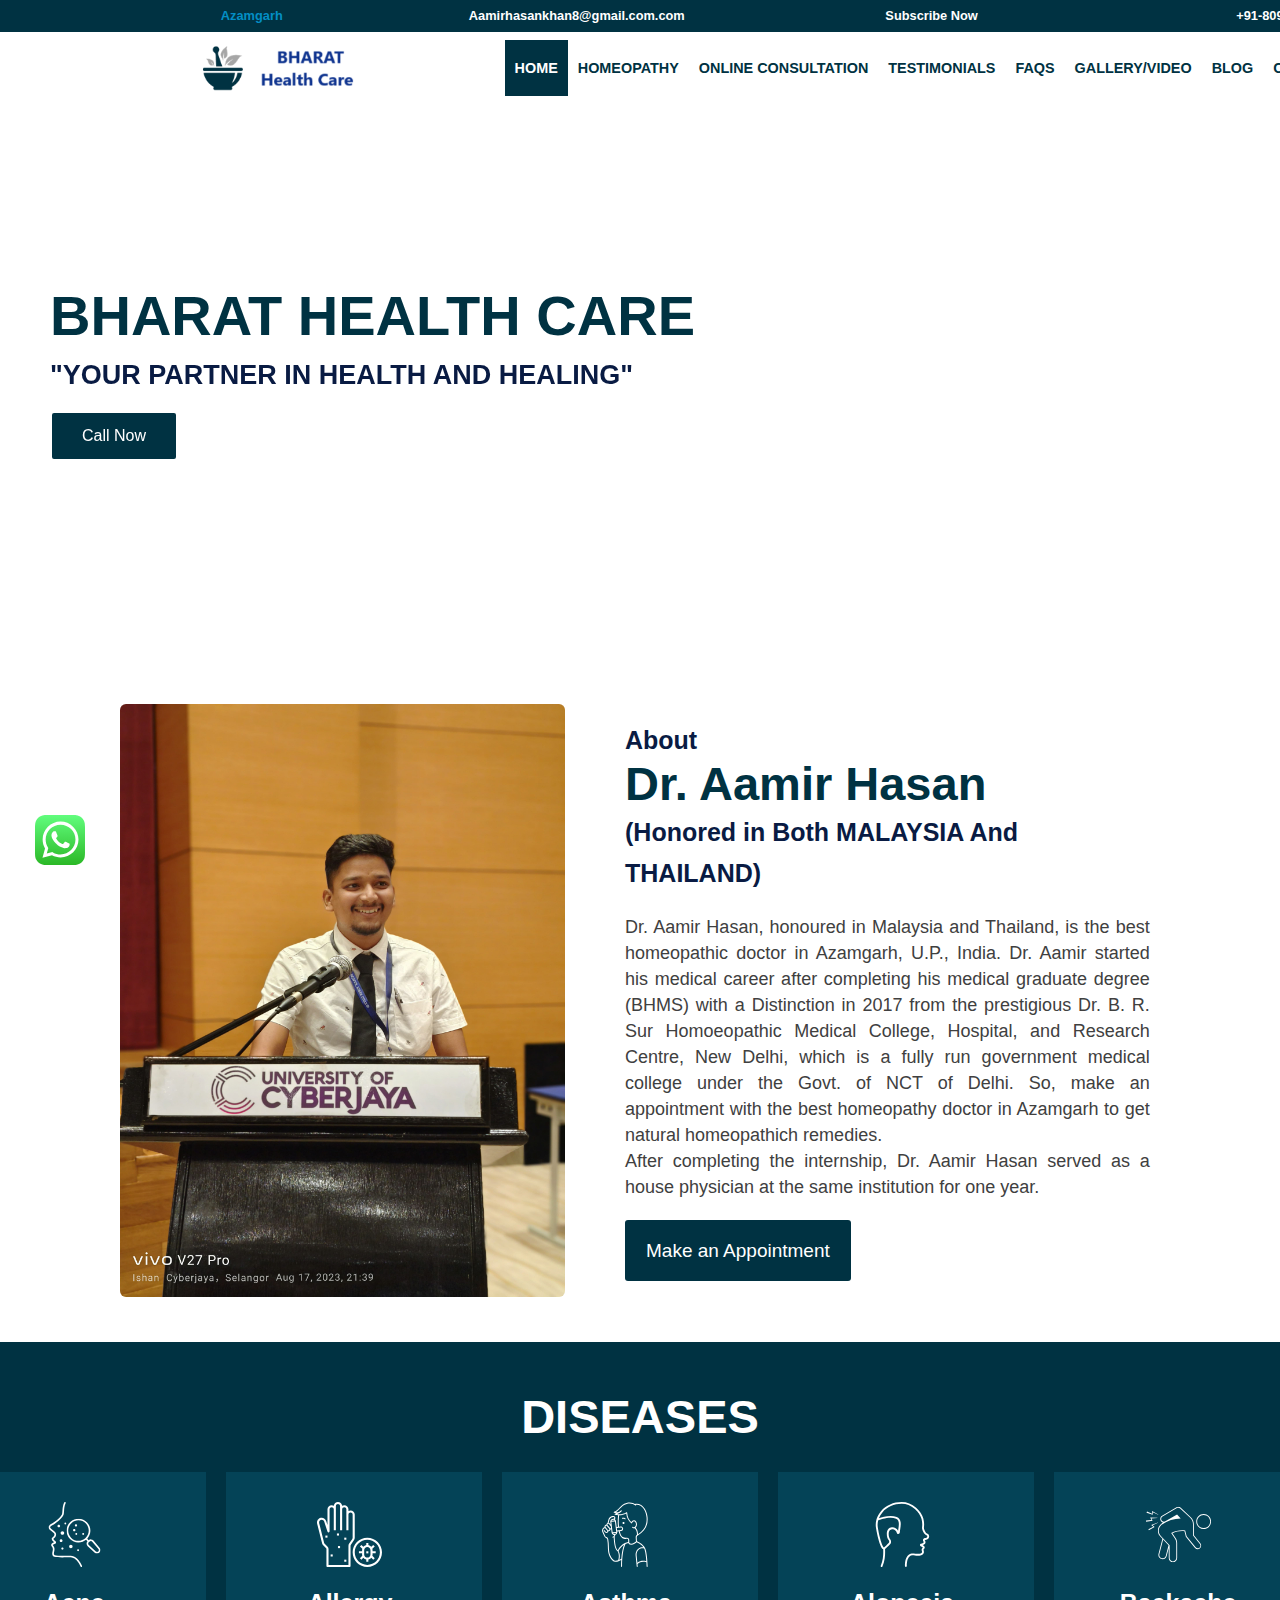
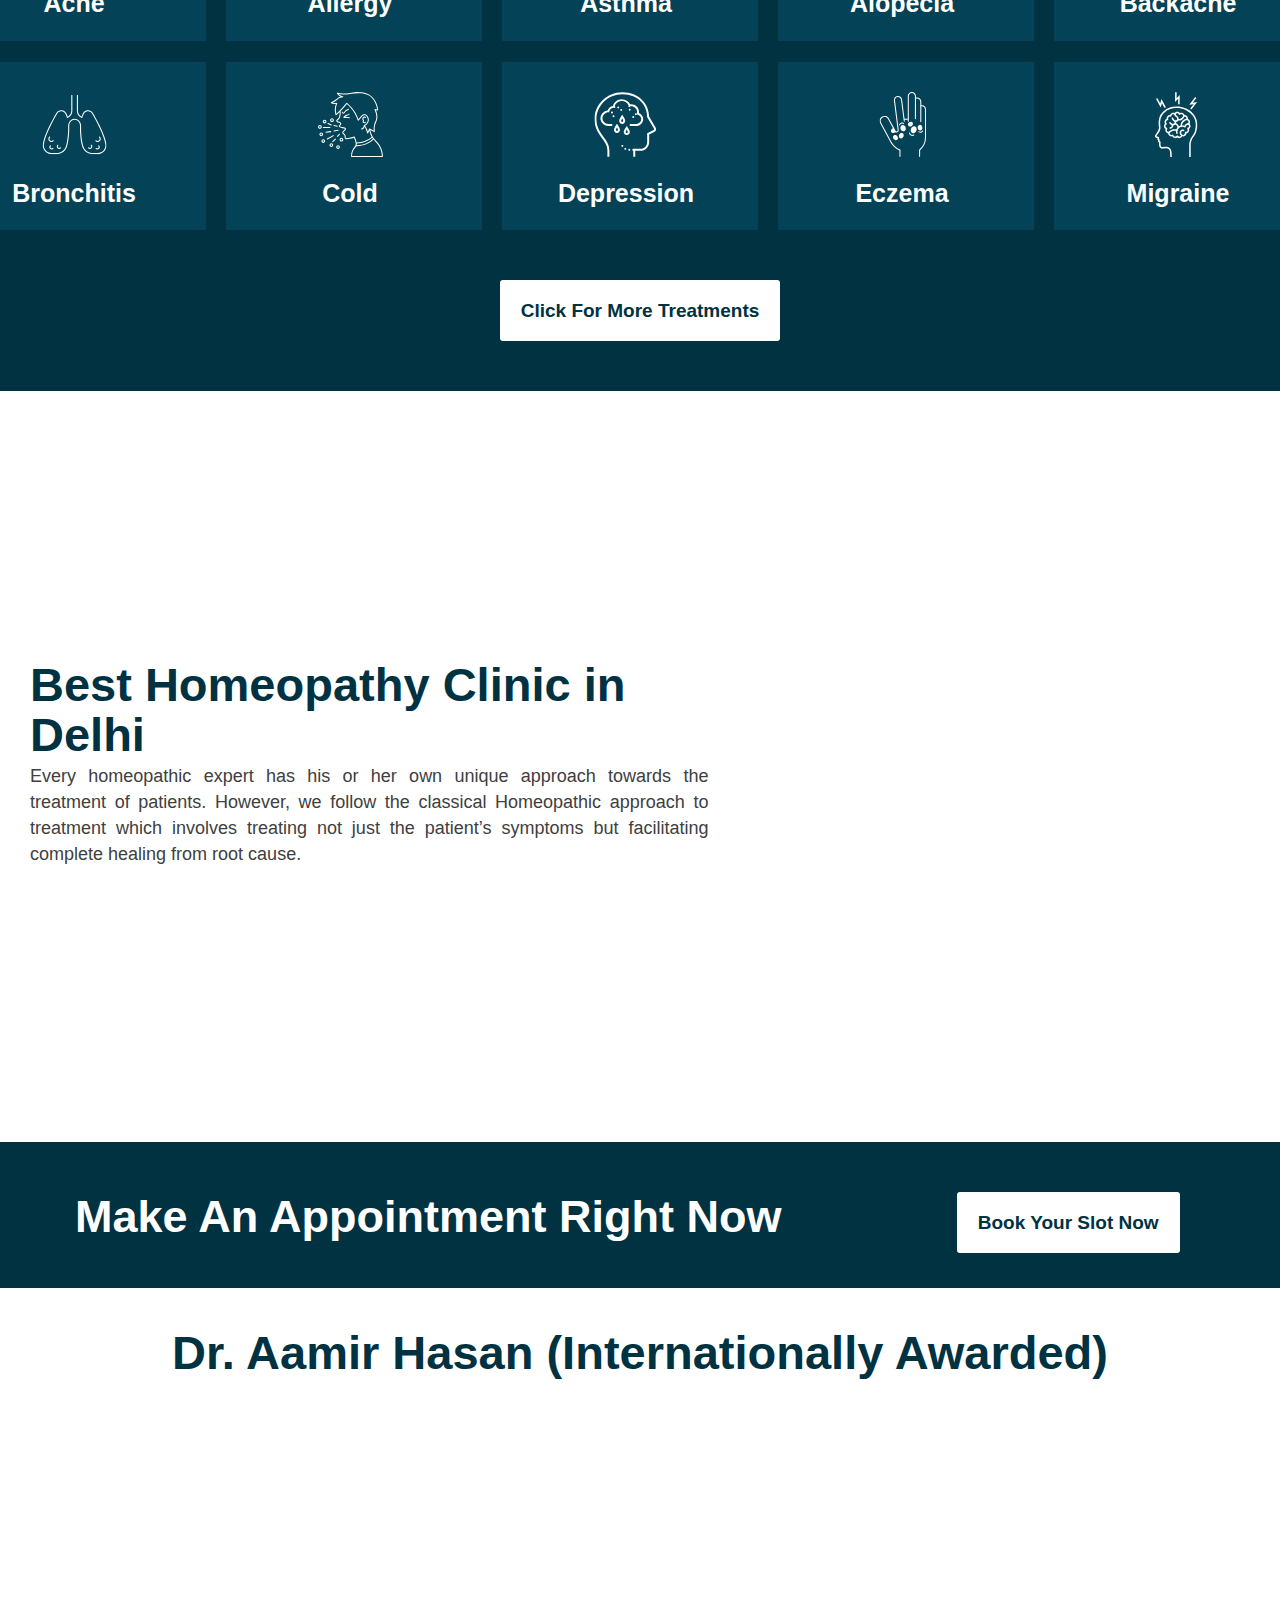
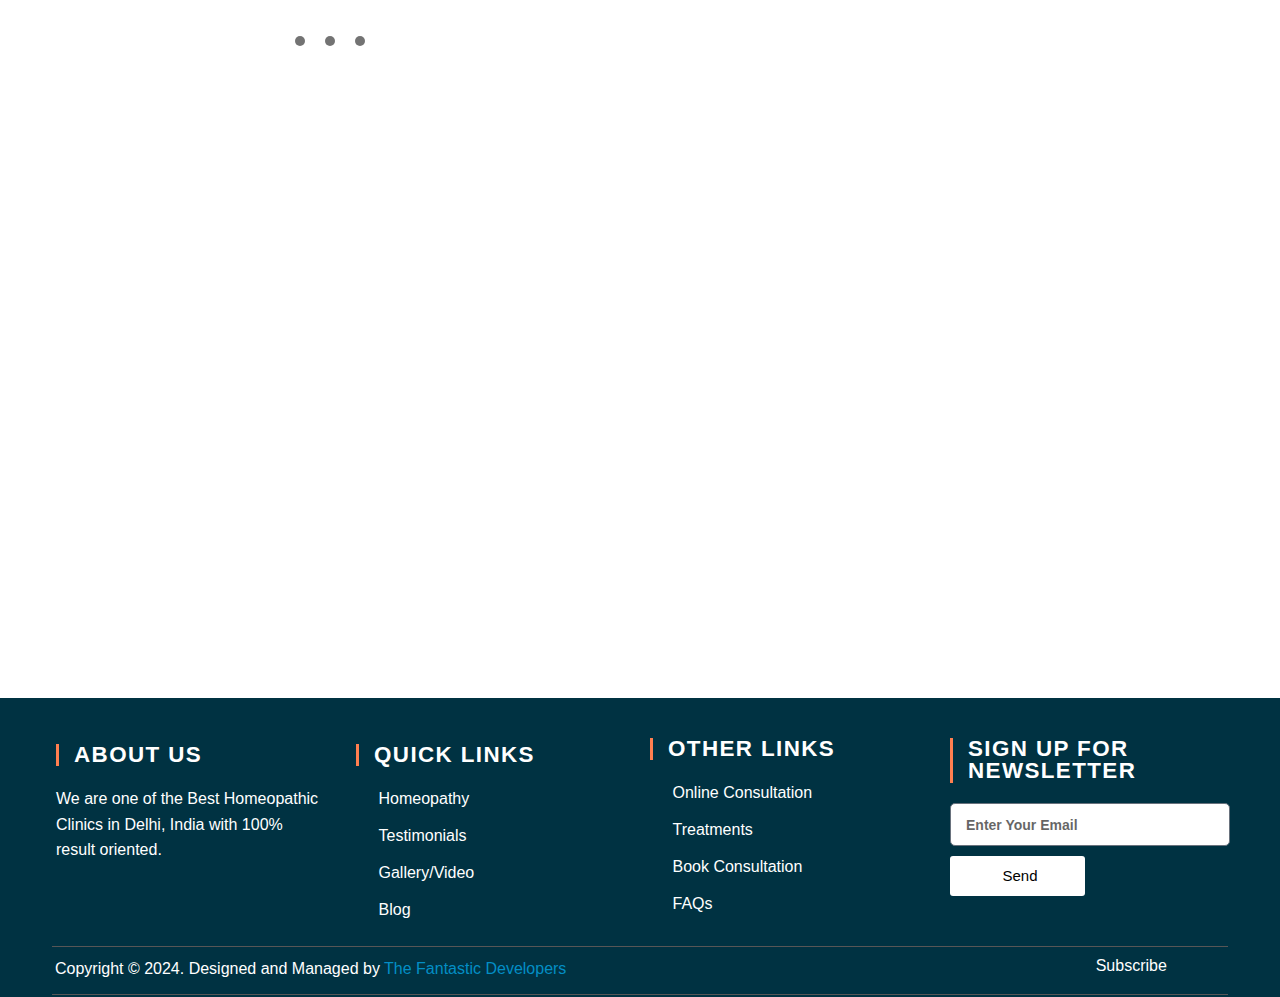
==== index.html @ 90f36868 "Add files via upload" ====
<!DOCTYPE html>

<html lang="en" prefix="og: https://ogp.me/ns#"><script type="text/javascript" id="www-widgetapi-script" src="./Best Homeopathic Doctor in Azamgarh - Dr. Aamir Hasan/www-widgetapi.js.download" async=""></script><script src="./Best Homeopathic Doctor in Azamgarh - Dr. Aamir Hasan/iframe_api"></script><script src="chrome-extension://eppiocemhmnlbhjplcgkofciiegomcon/content/location/location.js" id="eppiocemhmnlbhjplcgkofciiegomcon"></script><div id="in-page-channel-node-id" data-channel-name="in_page_channel_TtPw_q" bis_skin_checked="1"></div><script src="chrome-extension://eppiocemhmnlbhjplcgkofciiegomcon/libs/extend-native-history-api.js"></script><script src="chrome-extension://eppiocemhmnlbhjplcgkofciiegomcon/libs/requests.js"></script><head><meta http-equiv="Content-Type" content="text/html; charset=UTF-8"><script>if(navigator.userAgent.match(/MSIE|Internet Explorer/i)||navigator.userAgent.match(/Trident\/7\..*?rv:11/i)){var href=document.location.href;if(!href.match(/[?&]nowprocket/)){if(href.indexOf("?")==-1){if(href.indexOf("#")==-1){document.location.href=href+"?nowprocket=1"}else{document.location.href=href.replace("#","?nowprocket=1#")}}else{if(href.indexOf("#")==-1){document.location.href=href+"&nowprocket=1"}else{document.location.href=href.replace("#","&nowprocket=1#")}}}}</script><script>class RocketLazyLoadScripts{constructor(){this.triggerEvents=["keydown","mousedown","mousemove","touchmove","touchstart","touchend","wheel"],this.userEventHandler=this._triggerListener.bind(this),this.touchStartHandler=this._onTouchStart.bind(this),this.touchMoveHandler=this._onTouchMove.bind(this),this.touchEndHandler=this._onTouchEnd.bind(this),this.clickHandler=this._onClick.bind(this),this.interceptedClicks=[],window.addEventListener("pageshow",(e=>{this.persisted=e.persisted})),window.addEventListener("DOMContentLoaded",(()=>{this._preconnect3rdParties()})),this.delayedScripts={normal:[],async:[],defer:[]},this.allJQueries=[]}_addUserInteractionListener(e){document.hidden?e._triggerListener():(this.triggerEvents.forEach((t=>window.addEventListener(t,e.userEventHandler,{passive:!0}))),window.addEventListener("touchstart",e.touchStartHandler,{passive:!0}),window.addEventListener("mousedown",e.touchStartHandler),document.addEventListener("visibilitychange",e.userEventHandler))}_removeUserInteractionListener(){this.triggerEvents.forEach((e=>window.removeEventListener(e,this.userEventHandler,{passive:!0}))),document.removeEventListener("visibilitychange",this.userEventHandler)}_onTouchStart(e){"HTML"!==e.target.tagName&&(window.addEventListener("touchend",this.touchEndHandler),window.addEventListener("mouseup",this.touchEndHandler),window.addEventListener("touchmove",this.touchMoveHandler,{passive:!0}),window.addEventListener("mousemove",this.touchMoveHandler),e.target.addEventListener("click",this.clickHandler),this._renameDOMAttribute(e.target,"onclick","rocket-onclick"))}_onTouchMove(e){window.removeEventListener("touchend",this.touchEndHandler),window.removeEventListener("mouseup",this.touchEndHandler),window.removeEventListener("touchmove",this.touchMoveHandler,{passive:!0}),window.removeEventListener("mousemove",this.touchMoveHandler),e.target.removeEventListener("click",this.clickHandler),this._renameDOMAttribute(e.target,"rocket-onclick","onclick")}_onTouchEnd(e){window.removeEventListener("touchend",this.touchEndHandler),window.removeEventListener("mouseup",this.touchEndHandler),window.removeEventListener("touchmove",this.touchMoveHandler,{passive:!0}),window.removeEventListener("mousemove",this.touchMoveHandler)}_onClick(e){e.target.removeEventListener("click",this.clickHandler),this._renameDOMAttribute(e.target,"rocket-onclick","onclick"),this.interceptedClicks.push(e),e.preventDefault(),e.stopPropagation(),e.stopImmediatePropagation()}_replayClicks(){window.removeEventListener("touchstart",this.touchStartHandler,{passive:!0}),window.removeEventListener("mousedown",this.touchStartHandler),this.interceptedClicks.forEach((e=>{e.target.dispatchEvent(new MouseEvent("click",{view:e.view,bubbles:!0,cancelable:!0}))}))}_renameDOMAttribute(e,t,n){e.hasAttribute&&e.hasAttribute(t)&&(event.target.setAttribute(n,event.target.getAttribute(t)),event.target.removeAttribute(t))}_triggerListener(){this._removeUserInteractionListener(this),"loading"===document.readyState?document.addEventListener("DOMContentLoaded",this._loadEverythingNow.bind(this)):this._loadEverythingNow()}_preconnect3rdParties(){let e=[];document.querySelectorAll("script[type=rocketlazyloadscript]").forEach((t=>{if(t.hasAttribute("src")){const n=new URL(t.src).origin;n!==location.origin&&e.push({src:n,crossOrigin:t.crossOrigin||"module"===t.getAttribute("data-rocket-type")})}})),e=[...new Map(e.map((e=>[JSON.stringify(e),e]))).values()],this._batchInjectResourceHints(e,"preconnect")}async _loadEverythingNow(){this.lastBreath=Date.now(),this._delayEventListeners(),this._delayJQueryReady(this),this._handleDocumentWrite(),this._registerAllDelayedScripts(),this._preloadAllScripts(),await this._loadScriptsFromList(this.delayedScripts.normal),await this._loadScriptsFromList(this.delayedScripts.defer),await this._loadScriptsFromList(this.delayedScripts.async);try{await this._triggerDOMContentLoaded(),await this._triggerWindowLoad()}catch(e){}window.dispatchEvent(new Event("rocket-allScriptsLoaded")),this._replayClicks()}_registerAllDelayedScripts(){document.querySelectorAll("script[type=rocketlazyloadscript]").forEach((e=>{e.hasAttribute("src")?e.hasAttribute("async")&&!1!==e.async?this.delayedScripts.async.push(e):e.hasAttribute("defer")&&!1!==e.defer||"module"===e.getAttribute("data-rocket-type")?this.delayedScripts.defer.push(e):this.delayedScripts.normal.push(e):this.delayedScripts.normal.push(e)}))}async _transformScript(e){return await this._littleBreath(),new Promise((t=>{const n=document.createElement("script");[...e.attributes].forEach((e=>{let t=e.nodeName;"type"!==t&&("data-rocket-type"===t&&(t="type"),n.setAttribute(t,e.nodeValue))})),e.hasAttribute("src")?(n.addEventListener("load",t),n.addEventListener("error",t)):(n.text=e.text,t());try{e.parentNode.replaceChild(n,e)}catch(e){t()}}))}async _loadScriptsFromList(e){const t=e.shift();return t?(await this._transformScript(t),this._loadScriptsFromList(e)):Promise.resolve()}_preloadAllScripts(){this._batchInjectResourceHints([...this.delayedScripts.normal,...this.delayedScripts.defer,...this.delayedScripts.async],"preload")}_batchInjectResourceHints(e,t){var n=document.createDocumentFragment();e.forEach((e=>{if(e.src){const i=document.createElement("link");i.href=e.src,i.rel=t,"preconnect"!==t&&(i.as="script"),e.getAttribute&&"module"===e.getAttribute("data-rocket-type")&&(i.crossOrigin=!0),e.crossOrigin&&(i.crossOrigin=e.crossOrigin),n.appendChild(i)}})),document.head.appendChild(n)}_delayEventListeners(){let e={};function t(t,n){!function(t){function n(n){return e[t].eventsToRewrite.indexOf(n)>=0?"rocket-"+n:n}e[t]||(e[t]={originalFunctions:{add:t.addEventListener,remove:t.removeEventListener},eventsToRewrite:[]},t.addEventListener=function(){arguments[0]=n(arguments[0]),e[t].originalFunctions.add.apply(t,arguments)},t.removeEventListener=function(){arguments[0]=n(arguments[0]),e[t].originalFunctions.remove.apply(t,arguments)})}(t),e[t].eventsToRewrite.push(n)}function n(e,t){let n=e[t];Object.defineProperty(e,t,{get:()=>n||function(){},set(i){e["rocket"+t]=n=i}})}t(document,"DOMContentLoaded"),t(window,"DOMContentLoaded"),t(window,"load"),t(window,"pageshow"),t(document,"readystatechange"),n(document,"onreadystatechange"),n(window,"onload"),n(window,"onpageshow")}_delayJQueryReady(e){let t=window.jQuery;Object.defineProperty(window,"jQuery",{get:()=>t,set(n){if(n&&n.fn&&!e.allJQueries.includes(n)){n.fn.ready=n.fn.init.prototype.ready=function(t){e.domReadyFired?t.bind(document)(n):document.addEventListener("rocket-DOMContentLoaded",(()=>t.bind(document)(n)))};const t=n.fn.on;n.fn.on=n.fn.init.prototype.on=function(){if(this[0]===window){function e(e){return e.split(" ").map((e=>"load"===e||0===e.indexOf("load.")?"rocket-jquery-load":e)).join(" ")}"string"==typeof arguments[0]||arguments[0]instanceof String?arguments[0]=e(arguments[0]):"object"==typeof arguments[0]&&Object.keys(arguments[0]).forEach((t=>{delete Object.assign(arguments[0],{[e(t)]:arguments[0][t]})[t]}))}return t.apply(this,arguments),this},e.allJQueries.push(n)}t=n}})}async _triggerDOMContentLoaded(){this.domReadyFired=!0,await this._littleBreath(),document.dispatchEvent(new Event("rocket-DOMContentLoaded")),await this._littleBreath(),window.dispatchEvent(new Event("rocket-DOMContentLoaded")),await this._littleBreath(),document.dispatchEvent(new Event("rocket-readystatechange")),await this._littleBreath(),document.rocketonreadystatechange&&document.rocketonreadystatechange()}async _triggerWindowLoad(){await this._littleBreath(),window.dispatchEvent(new Event("rocket-load")),await this._littleBreath(),window.rocketonload&&window.rocketonload(),await this._littleBreath(),this.allJQueries.forEach((e=>e(window).trigger("rocket-jquery-load"))),await this._littleBreath();const e=new Event("rocket-pageshow");e.persisted=this.persisted,window.dispatchEvent(e),await this._littleBreath(),window.rocketonpageshow&&window.rocketonpageshow({persisted:this.persisted})}_handleDocumentWrite(){const e=new Map;document.write=document.writeln=function(t){const n=document.currentScript,i=document.createRange(),r=n.parentElement;let o=e.get(n);void 0===o&&(o=n.nextSibling,e.set(n,o));const s=document.createDocumentFragment();i.setStart(s,0),s.appendChild(i.createContextualFragment(t)),r.insertBefore(s,o)}}async _littleBreath(){Date.now()-this.lastBreath>45&&(await this._requestAnimFrame(),this.lastBreath=Date.now())}async _requestAnimFrame(){return document.hidden?new Promise((e=>setTimeout(e))):new Promise((e=>requestAnimationFrame(e)))}static run(){const e=new RocketLazyLoadScripts;e._addUserInteractionListener(e)}}RocketLazyLoadScripts.run();</script>
	
	<meta name="viewport" content="width=device-width, initial-scale=1.0, viewport-fit=cover">		

<title>Best Homeopathic Doctor in Azamgarh | Internationally honoured - Dr. Aamir Hasan</title>
<meta name="description" content="Dr Aamir Hasan is one the Best homeopathic doctor in Delhi who is a Internationally Awarded in Homeopathy Treatment. Get cure with natural healing.">
<meta name="robots" content="follow, index, max-snippet:-1, max-video-preview:-1, max-image-preview:large">
<link rel="canonical" href="">
<meta property="og:locale" content="en_US">
<meta property="og:type" content="website">
<meta property="og:title" content="Best Homeopathic Doctor in Azamgarh | Internationally Awarded Dr. Aamir Hasan">
<meta property="og:description" content="Dr Aamir Hasan is one the Best homeopathic doctor in Delhi who is a Internationally Awarded in Homeopathy Treatment. Get cure with natural healing.">
<meta property="og:url" content="">
<meta property="og:site_name" content="Homeo Health Care">
<meta property="og:updated_time" content="2024-05-25T05:45:27+00:00">
<meta property="article:published_time" content="2020-06-10T15:48:26+00:00">
<meta property="article:modified_time" content="2024-05-25T05:45:27+00:00">
<script type="application/ld+json" class="rank-math-schema-pro">{"@context":"https://schema.org","@graph":[{"@type":"Organization","@id":"","name":"Dr. Aamir Hasan","logo":{"@type":"ImageObject","@id":"","url":"","contentUrl":"","caption":"Dr. Aamir Hasan","inLanguage":"en","width":"224","height":"224"}},{"@type":"WebSite","@id":"","url":"","name":"Bharat Health Care","publisher":{"@id":""},"inLanguage":"en","potentialAction":{"@type":"SearchAction","target":"","query-input":"required name=search_term_string"}},{"@type":"ImageObject","@id":"./images/Dr-Amir-script.jpg","url":""./images/Dr-Aamir-script.jpg""","width":"200","height":"200","inLanguage":"en"},{"@type":"WebPage","@id":"","url":"","name":"Best Homeopathic Doctor in Azamgarh | Internationally Awarded - Dr. Aamir Hasan","datePublished":"2020-06-10T15:48:26+00:00","dateModified":"2024-05-25T05:45:27+00:00","about":{"@id":""},"isPartOf":{"@id":""},"primaryImageOfPage":{"@id":"./image/Dr-Aamir-script.jpg},"inLanguage":"en"},{"@type":"Person","@id":"","name":"admin","url":"","image":{"@type":"ImageObject","@id":"https://secure.gravatar.com/avatar/3bef0e34826ad9c25bee2f870257c42e?s=96&amp;d=mm&amp;r=g","url":"https://secure.gravatar.com/avatar/3bef0e34826ad9c25bee2f870257c42e?s=96&amp;d=mm&amp;r=g","caption":"admin","inLanguage":"en"},"sameAs":["https://drpratibhahomeopathic.com"],"worksFor":{"@id":"  #organization"}},{"headline":"Best Homeopathic Doctor in Delhi | Gold Medalist - Dr. Pratibha Tanwar","description":"Dr Pratibha Tanwar is one the Best homeopathic doctor in Delhi who is a Gold Medalist in Homeopathy Treatment. Get cure with natural healing.","datePublished":"2020-06-10T15:48:26+00:00","dateModified":"2024-05-25T05:45:27+00:00","image":{"@id":"  wp-content/uploads/2023/10/dr-pratibha-homeopathic-clinic-scaled-e1696245000171-910x1024.jpg"},"author":{"@id":"  author/admin/","name":"admin"},"@type":"Article","name":"Best Homeopathic Doctor in Delhi | Gold Medalist - Dr. Pratibha Tanwar","@id":"  #schema-17078","isPartOf":{"@id":"  #webpage"},"publisher":{"@id":"  #organization"},"inLanguage":"en","mainEntityOfPage":{"@id":"  #webpage"}},{"@type":"VideoObject","name":"Gastritis : Homeopathic Treatment (Patient Testimonial)","description":"GASTRITIS PATIENT : TESTIMONIALAT PRATIBHA HOMEOPATHIC CLINIC Disclaimer: All information in this video is for informational purpose only and should not be s...","uploadDate":"2023-10-07T11:31:06-07:00","embedUrl":"https://www.youtube.com/embed/5VSSNQmVg9o","duration":"PT2M32S","width":"1280","height":"720","isFamilyFriendly":"True","@id":"  #schema-17079","isPartOf":{"@id":"  #webpage"},"publisher":{"@id":"  #organization"},"inLanguage":"en","mainEntityOfPage":{"@id":"  #webpage"}},{"@type":"VideoObject","name":"ACNE PATIENT : TESTIMONIAL","description":"ACNE PATIENT : TESTIMONIALAT PRATIBHA HOMEOPATHIC CLINIC Disclaimer: All information in this video is for informational purpose only and should not be substi...","uploadDate":"2023-10-02T10:18:41-07:00","embedUrl":"https://www.youtube.com/embed/kn5Q58kgoug","duration":"PT0M51S","width":"1280","height":"720","isFamilyFriendly":"True","@id":"  #schema-17080","isPartOf":{"@id":"  #webpage"},"publisher":{"@id":"  #organization"},"inLanguage":"en","mainEntityOfPage":{"@id":"  #webpage"}},{"@type":"VideoObject","name":"SINUSITIS PATIENT : TESTIMONIAL(\u0938\u093e\u0907\u0928\u0938\u093e\u0907\u091f\u093f\u0938 \u0930\u094b\u0917\u0940 )","description":"SINUSITIS PATIENT : TESTIMONIAL AT PRATIBHA HOMEOPATHIC CLINIC Disclaimer: All information in this video is for informational purpose only and should not be ...","uploadDate":"2023-09-17T00:46:11-07:00","embedUrl":"","duration":"PT1M26S","width":"1280","height":"720","isFamilyFriendly":"True","@id":"  #schema-17081","isPartOf":{"@id":"  #webpage"},"publisher":{"@id":"  #organization"},"inLanguage":"en","mainEntityOfPage":{"@id":"  #webpage"}},{"@type":"VideoObject","name":"Homeopathic Treatment of Psoriasis (\u0938\u094b\u0930\u093e\u092f\u0938\u093f\u0938 \u0915\u093e \u0939\u094b\u092e\u094d\u092f\u094b\u092a\u0948\u0925\u093f\u0915 \u0909\u092a\u091a\u093e\u0930)","description":"Homeopathic Treatment of Psoriasis (\u0938\u094b\u0930\u093e\u092f\u0938\u093f\u0938 \u0915\u093e \u0939\u094b\u092e\u094d\u092f\u094b\u092a\u0948\u0925\u093f\u0915 \u0909\u092a\u091a\u093e\u0930)For More information : Appointment, Online consultation : You can visit :https://www.drprat...","uploadDate":"2023-07-23T00:33:56-07:00","embedUrl":"https://www.youtube.com/embed/21qlcBa7KqI","duration":"PT3M57S","width":"1280","height":"720","isFamilyFriendly":"True","@id":"  #schema-17082","isPartOf":{"@id":"  #webpage"},"publisher":{"@id":"  #organization"},"inLanguage":"en","mainEntityOfPage":{"@id":"  #webpage"}},{"@type":"VideoObject","name":"Homeopathic treatment of cholestrol &amp; its management","description":"Dr.Pratibha Tanwar discussing about cholesterol, its management &amp; Treatment in Homeopathy. Pratibha Tanwar is a Gold Medalist from prestigious Dr. B. R. Sur ...","uploadDate":"2023-09-10T11:15:50-07:00","embedUrl":"https://www.youtube.com/embed/ExXwyM0Gbpc","duration":"PT9M33S","width":"1280","height":"720","isFamilyFriendly":"True","@id":"  #schema-17083","isPartOf":{"@id":"  #webpage"},"publisher":{"@id":"  #organization"},"inLanguage":"en","mainEntityOfPage":{"@id":"  #webpage"}},{"@type":"VideoObject","name":"\u091c\u0941\u0916\u093e\u092e, \u090f\u0932\u0930\u094d\u091c\u0940, \u091b\u0940\u0902\u0915 \u0915\u093e \u092a\u0930\u094d\u092e\u0928\u0928\u094d\u091f \u0907\u0932\u093e\u091c Allergic rhinitis : Homeopathy Treatment","description":"Dr.Pratibha Tanwar discussing Sneezing and Allergy Treatment with Homeopathic medicines. Dr. Pratibha Tanwar is a Gold Medalist from prestigious Dr. B. R. Su...","uploadDate":"2023-07-30T09:18:57-07:00","embedUrl":"https://www.youtube.com/embed/F9pzX3Sqbs0","duration":"PT4M2S","width":"1280","height":"720","isFamilyFriendly":"True","@id":"  #schema-17084","isPartOf":{"@id":"  #webpage"},"publisher":{"@id":"  #organization"},"inLanguage":"en","mainEntityOfPage":{"@id":"  #webpage"}},{"@type":"VideoObject","name":"What is Classical Homeopathy","description":"What is Classical Homeopathyin this video Doctor is briefing you about the importance of classical homeopathy and why it is so important for treatment.\u0907\u0938 \u0935\u0940\u0921...","uploadDate":"2022-08-15T08:52:59-07:00","embedUrl":"","duration":"PT2M22S","width":"1280","height":"720","isFamilyFriendly":"True","@id":"","isPartOf":{"@id":""},"publisher":{"@id":""},"inLanguage":"en","mainEntityOfPage":{"@id":""}},{"@type":"VideoObject","name":"HOMEOPATHY \u0909\u092a\u091a\u093e\u0930 \u0932\u0947\u0928\u0947 \u0938\u0947 \u092a\u0939\u0932\u0947 \u092f\u0947 \u0935\u0940\u0921\u093f\u092f\u094b \u091c\u0930\u0942\u0930 \u0926\u0947\u0916\u0947\u0902#HOMEOPATHY TREATMENT FULL INFORMATION#","description":"This video tells you what answers a patient should be prepared while going for consultation from Homeopathic Doctor. Correct answer of these questions would ...","uploadDate":"2022-08-10T18:30:13-07:00","embedUrl":"","duration":"PT5M29S","width":"1280","height":"720","isFamilyFriendly":"True","@id":"","isPartOf":{"@id":""},"publisher":{"@id":""},"inLanguage":"en","mainEntityOfPage":{"@id":""}},{"@type":"VideoObject","name":"\u0906\u092f\u0941\u0930\u094d\u0935\u0947\u0926 \u0914\u0930 \u0906\u0926\u0924\u0964\u0964\u0921\u0949\u0915\u094d\u091f\u0930 \u092a\u094d\u0930\u0924\u093f\u092d\u093e \u0924\u0902\u0935\u0930 \u0917\u094b\u0932\u094d\u0921 \u092e\u0947\u0921\u0932\u093f\u0938\u094d\u091f \u0939\u094b\u092e\u094d\u092f\u094b\u092a\u0948\u0925\u093f\u0915 \u092a\u0926\u094d\u0927\u0924\u093f \u0938\u0947 \u0915\u0930\u0924\u0940 \u0907\u0932\u093e\u091c\u0964","description":"About Homeopathy - By Dr. Aamir Hasan (Internationally Awarded),"uploadDate":"2022-01-09T05:27:38-08:00","embedUrl":"","duration":"PT16M15S","width":"1280","height":"720","isFamilyFriendly":"True","@id":"","isPartOf":{"@id":""},"publisher":{"@id":""},"inLanguage":"en","mainEntityOfPage":{"@id":""}}]}</script>
<!-- /Rank Math WordPress SEO plugin -->

<link rel="dns-prefetch" href="https://www.googletagmanager.com/">
<link rel="dns-prefetch" href="https://fonts.googleapis.com/">
<link rel="alternate" type="application/rss+xml" title="Doctor Aamir » Feed" href="">
<link rel="alternate" type="application/rss+xml" title="Doctor Aamir » Comments Feed" href="">
<script type="text/javascript">
/* <![CDATA[ */
window._wpemojiSettings = {"baseUrl":"https:\/\/s.w.org\/images\/core\/emoji\/15.0.3\/72x72\/","ext":".png","svgUrl":"https:\/\/s.w.org\/images\/core\/emoji\/15.0.3\/svg\/","svgExt":".svg","source":{"concatemoji":"https:\/\/drpratibhahomeopathic.com\/wp-includes\/js\/wp-emoji-release.min.js?ver=6.5.5"}};
/*! This file is auto-generated */
!function(i,n){var o,s,e;function c(e){try{var t={supportTests:e,timestamp:(new Date).valueOf()};sessionStorage.setItem(o,JSON.stringify(t))}catch(e){}}function p(e,t,n){e.clearRect(0,0,e.canvas.width,e.canvas.height),e.fillText(t,0,0);var t=new Uint32Array(e.getImageData(0,0,e.canvas.width,e.canvas.height).data),r=(e.clearRect(0,0,e.canvas.width,e.canvas.height),e.fillText(n,0,0),new Uint32Array(e.getImageData(0,0,e.canvas.width,e.canvas.height).data));return t.every(function(e,t){return e===r[t]})}function u(e,t,n){switch(t){case"flag":return n(e,"\ud83c\udff3\ufe0f\u200d\u26a7\ufe0f","\ud83c\udff3\ufe0f\u200b\u26a7\ufe0f")?!1:!n(e,"\ud83c\uddfa\ud83c\uddf3","\ud83c\uddfa\u200b\ud83c\uddf3")&&!n(e,"\ud83c\udff4\udb40\udc67\udb40\udc62\udb40\udc65\udb40\udc6e\udb40\udc67\udb40\udc7f","\ud83c\udff4\u200b\udb40\udc67\u200b\udb40\udc62\u200b\udb40\udc65\u200b\udb40\udc6e\u200b\udb40\udc67\u200b\udb40\udc7f");case"emoji":return!n(e,"\ud83d\udc26\u200d\u2b1b","\ud83d\udc26\u200b\u2b1b")}return!1}function f(e,t,n){var r="undefined"!=typeof WorkerGlobalScope&&self instanceof WorkerGlobalScope?new OffscreenCanvas(300,150):i.createElement("canvas"),a=r.getContext("2d",{willReadFrequently:!0}),o=(a.textBaseline="top",a.font="600 32px Arial",{});return e.forEach(function(e){o[e]=t(a,e,n)}),o}function t(e){var t=i.createElement("script");t.src=e,t.defer=!0,i.head.appendChild(t)}"undefined"!=typeof Promise&&(o="wpEmojiSettingsSupports",s=["flag","emoji"],n.supports={everything:!0,everythingExceptFlag:!0},e=new Promise(function(e){i.addEventListener("DOMContentLoaded",e,{once:!0})}),new Promise(function(t){var n=function(){try{var e=JSON.parse(sessionStorage.getItem(o));if("object"==typeof e&&"number"==typeof e.timestamp&&(new Date).valueOf()<e.timestamp+604800&&"object"==typeof e.supportTests)return e.supportTests}catch(e){}return null}();if(!n){if("undefined"!=typeof Worker&&"undefined"!=typeof OffscreenCanvas&&"undefined"!=typeof URL&&URL.createObjectURL&&"undefined"!=typeof Blob)try{var e="postMessage("+f.toString()+"("+[JSON.stringify(s),u.toString(),p.toString()].join(",")+"));",r=new Blob([e],{type:"text/javascript"}),a=new Worker(URL.createObjectURL(r),{name:"wpTestEmojiSupports"});return void(a.onmessage=function(e){c(n=e.data),a.terminate(),t(n)})}catch(e){}c(n=f(s,u,p))}t(n)}).then(function(e){for(var t in e)n.supports[t]=e[t],n.supports.everything=n.supports.everything&&n.supports[t],"flag"!==t&&(n.supports.everythingExceptFlag=n.supports.everythingExceptFlag&&n.supports[t]);n.supports.everythingExceptFlag=n.supports.everythingExceptFlag&&!n.supports.flag,n.DOMReady=!1,n.readyCallback=function(){n.DOMReady=!0}}).then(function(){return e}).then(function(){var e;n.supports.everything||(n.readyCallback(),(e=n.source||{}).concatemoji?t(e.concatemoji):e.wpemoji&&e.twemoji&&(t(e.twemoji),t(e.wpemoji)))}))}((window,document),window._wpemojiSettings);
/* ]]> */
</script>
<link data-minify="1" rel="stylesheet" id="ht_ctc_main_css-css" href="./Best Homeopathic Doctor in Azamgarh - Dr. Aamir Hasan/main.css" type="text/css" media="all">
<style id="wp-emoji-styles-inline-css" type="text/css">

	img.wp-smiley, img.emoji {
		display: inline !important;
		border: none !important;
		box-shadow: none !important;
		height: 1em !important;
		width: 1em !important;
		margin: 0 0.07em !important;
		vertical-align: -0.1em !important;
		background: none !important;
		padding: 0 !important;
	}
</style>

<style id="rank-math-toc-block-style-inline-css" type="text/css">
.wp-block-rank-math-toc-block nav ol{counter-reset:item}.wp-block-rank-math-toc-block nav ol li{display:block}.wp-block-rank-math-toc-block nav ol li:before{content:counters(item, ".") ". ";counter-increment:item}

</style>
<style id="classic-theme-styles-inline-css" type="text/css">
/*! This file is auto-generated */
.wp-block-button__link{color:#fff;background-color:#32373c;border-radius:9999px;box-shadow:none;text-decoration:none;padding:calc(.667em + 2px) calc(1.333em + 2px);font-size:1.125em}.wp-block-file__button{background:#32373c;color:#fff;text-decoration:none}
</style>
<style id="global-styles-inline-css" type="text/css">
body{--wp--preset--color--black: #000000;--wp--preset--color--cyan-bluish-gray: #abb8c3;--wp--preset--color--white: #ffffff;--wp--preset--color--pale-pink: #f78da7;--wp--preset--color--vivid-red: #cf2e2e;--wp--preset--color--luminous-vivid-orange: #ff6900;--wp--preset--color--luminous-vivid-amber: #fcb900;--wp--preset--color--light-green-cyan: #7bdcb5;--wp--preset--color--vivid-green-cyan: #00d084;--wp--preset--color--pale-cyan-blue: #8ed1fc;--wp--preset--color--vivid-cyan-blue: #0693e3;--wp--preset--color--vivid-purple: #9b51e0;--wp--preset--gradient--vivid-cyan-blue-to-vivid-purple: linear-gradient(135deg,rgba(6,147,227,1) 0%,rgb(155,81,224) 100%);--wp--preset--gradient--light-green-cyan-to-vivid-green-cyan: linear-gradient(135deg,rgb(122,220,180) 0%,rgb(0,208,130) 100%);--wp--preset--gradient--luminous-vivid-amber-to-luminous-vivid-orange: linear-gradient(135deg,rgba(252,185,0,1) 0%,rgba(255,105,0,1) 100%);--wp--preset--gradient--luminous-vivid-orange-to-vivid-red: linear-gradient(135deg,rgba(255,105,0,1) 0%,rgb(207,46,46) 100%);--wp--preset--gradient--very-light-gray-to-cyan-bluish-gray: linear-gradient(135deg,rgb(238,238,238) 0%,rgb(169,184,195) 100%);--wp--preset--gradient--cool-to-warm-spectrum: linear-gradient(135deg,rgb(74,234,220) 0%,rgb(151,120,209) 20%,rgb(207,42,186) 40%,rgb(238,44,130) 60%,rgb(251,105,98) 80%,rgb(254,248,76) 100%);--wp--preset--gradient--blush-light-purple: linear-gradient(135deg,rgb(255,206,236) 0%,rgb(152,150,240) 100%);--wp--preset--gradient--blush-bordeaux: linear-gradient(135deg,rgb(254,205,165) 0%,rgb(254,45,45) 50%,rgb(107,0,62) 100%);--wp--preset--gradient--luminous-dusk: linear-gradient(135deg,rgb(255,203,112) 0%,rgb(199,81,192) 50%,rgb(65,88,208) 100%);--wp--preset--gradient--pale-ocean: linear-gradient(135deg,rgb(255,245,203) 0%,rgb(182,227,212) 50%,rgb(51,167,181) 100%);--wp--preset--gradient--electric-grass: linear-gradient(135deg,rgb(202,248,128) 0%,rgb(113,206,126) 100%);--wp--preset--gradient--midnight: linear-gradient(135deg,rgb(2,3,129) 0%,rgb(40,116,252) 100%);--wp--preset--font-size--small: 13px;--wp--preset--font-size--medium: 20px;--wp--preset--font-size--large: 36px;--wp--preset--font-size--x-large: 42px;--wp--preset--spacing--20: 0.44rem;--wp--preset--spacing--30: 0.67rem;--wp--preset--spacing--40: 1rem;--wp--preset--spacing--50: 1.5rem;--wp--preset--spacing--60: 2.25rem;--wp--preset--spacing--70: 3.38rem;--wp--preset--spacing--80: 5.06rem;--wp--preset--shadow--natural: 6px 6px 9px rgba(0, 0, 0, 0.2);--wp--preset--shadow--deep: 12px 12px 50px rgba(0, 0, 0, 0.4);--wp--preset--shadow--sharp: 6px 6px 0px rgba(0, 0, 0, 0.2);--wp--preset--shadow--outlined: 6px 6px 0px -3px rgba(255, 255, 255, 1), 6px 6px rgba(0, 0, 0, 1);--wp--preset--shadow--crisp: 6px 6px 0px rgba(0, 0, 0, 1);}:where(.is-layout-flex){gap: 0.5em;}:where(.is-layout-grid){gap: 0.5em;}body .is-layout-flex{display: flex;}body .is-layout-flex{flex-wrap: wrap;align-items: center;}body .is-layout-flex > *{margin: 0;}body .is-layout-grid{display: grid;}body .is-layout-grid > *{margin: 0;}:where(.wp-block-columns.is-layout-flex){gap: 2em;}:where(.wp-block-columns.is-layout-grid){gap: 2em;}:where(.wp-block-post-template.is-layout-flex){gap: 1.25em;}:where(.wp-block-post-template.is-layout-grid){gap: 1.25em;}.has-black-color{color: var(--wp--preset--color--black) !important;}.has-cyan-bluish-gray-color{color: var(--wp--preset--color--cyan-bluish-gray) !important;}.has-white-color{color: var(--wp--preset--color--white) !important;}.has-pale-pink-color{color: var(--wp--preset--color--pale-pink) !important;}.has-vivid-red-color{color: var(--wp--preset--color--vivid-red) !important;}.has-luminous-vivid-orange-color{color: var(--wp--preset--color--luminous-vivid-orange) !important;}.has-luminous-vivid-amber-color{color: var(--wp--preset--color--luminous-vivid-amber) !important;}.has-light-green-cyan-color{color: var(--wp--preset--color--light-green-cyan) !important;}.has-vivid-green-cyan-color{color: var(--wp--preset--color--vivid-green-cyan) !important;}.has-pale-cyan-blue-color{color: var(--wp--preset--color--pale-cyan-blue) !important;}.has-vivid-cyan-blue-color{color: var(--wp--preset--color--vivid-cyan-blue) !important;}.has-vivid-purple-color{color: var(--wp--preset--color--vivid-purple) !important;}.has-black-background-color{background-color: var(--wp--preset--color--black) !important;}.has-cyan-bluish-gray-background-color{background-color: var(--wp--preset--color--cyan-bluish-gray) !important;}.has-white-background-color{background-color: var(--wp--preset--color--white) !important;}.has-pale-pink-background-color{background-color: var(--wp--preset--color--pale-pink) !important;}.has-vivid-red-background-color{background-color: var(--wp--preset--color--vivid-red) !important;}.has-luminous-vivid-orange-background-color{background-color: var(--wp--preset--color--luminous-vivid-orange) !important;}.has-luminous-vivid-amber-background-color{background-color: var(--wp--preset--color--luminous-vivid-amber) !important;}.has-light-green-cyan-background-color{background-color: var(--wp--preset--color--light-green-cyan) !important;}.has-vivid-green-cyan-background-color{background-color: var(--wp--preset--color--vivid-green-cyan) !important;}.has-pale-cyan-blue-background-color{background-color: var(--wp--preset--color--pale-cyan-blue) !important;}.has-vivid-cyan-blue-background-color{background-color: var(--wp--preset--color--vivid-cyan-blue) !important;}.has-vivid-purple-background-color{background-color: var(--wp--preset--color--vivid-purple) !important;}.has-black-border-color{border-color: var(--wp--preset--color--black) !important;}.has-cyan-bluish-gray-border-color{border-color: var(--wp--preset--color--cyan-bluish-gray) !important;}.has-white-border-color{border-color: var(--wp--preset--color--white) !important;}.has-pale-pink-border-color{border-color: var(--wp--preset--color--pale-pink) !important;}.has-vivid-red-border-color{border-color: var(--wp--preset--color--vivid-red) !important;}.has-luminous-vivid-orange-border-color{border-color: var(--wp--preset--color--luminous-vivid-orange) !important;}.has-luminous-vivid-amber-border-color{border-color: var(--wp--preset--color--luminous-vivid-amber) !important;}.has-light-green-cyan-border-color{border-color: var(--wp--preset--color--light-green-cyan) !important;}.has-vivid-green-cyan-border-color{border-color: var(--wp--preset--color--vivid-green-cyan) !important;}.has-pale-cyan-blue-border-color{border-color: var(--wp--preset--color--pale-cyan-blue) !important;}.has-vivid-cyan-blue-border-color{border-color: var(--wp--preset--color--vivid-cyan-blue) !important;}.has-vivid-purple-border-color{border-color: var(--wp--preset--color--vivid-purple) !important;}.has-vivid-cyan-blue-to-vivid-purple-gradient-background{background: var(--wp--preset--gradient--vivid-cyan-blue-to-vivid-purple) !important;}.has-light-green-cyan-to-vivid-green-cyan-gradient-background{background: var(--wp--preset--gradient--light-green-cyan-to-vivid-green-cyan) !important;}.has-luminous-vivid-amber-to-luminous-vivid-orange-gradient-background{background: var(--wp--preset--gradient--luminous-vivid-amber-to-luminous-vivid-orange) !important;}.has-luminous-vivid-orange-to-vivid-red-gradient-background{background: var(--wp--preset--gradient--luminous-vivid-orange-to-vivid-red) !important;}.has-very-light-gray-to-cyan-bluish-gray-gradient-background{background: var(--wp--preset--gradient--very-light-gray-to-cyan-bluish-gray) !important;}.has-cool-to-warm-spectrum-gradient-background{background: var(--wp--preset--gradient--cool-to-warm-spectrum) !important;}.has-blush-light-purple-gradient-background{background: var(--wp--preset--gradient--blush-light-purple) !important;}.has-blush-bordeaux-gradient-background{background: var(--wp--preset--gradient--blush-bordeaux) !important;}.has-luminous-dusk-gradient-background{background: var(--wp--preset--gradient--luminous-dusk) !important;}.has-pale-ocean-gradient-background{background: var(--wp--preset--gradient--pale-ocean) !important;}.has-electric-grass-gradient-background{background: var(--wp--preset--gradient--electric-grass) !important;}.has-midnight-gradient-background{background: var(--wp--preset--gradient--midnight) !important;}.has-small-font-size{font-size: var(--wp--preset--font-size--small) !important;}.has-medium-font-size{font-size: var(--wp--preset--font-size--medium) !important;}.has-large-font-size{font-size: var(--wp--preset--font-size--large) !important;}.has-x-large-font-size{font-size: var(--wp--preset--font-size--x-large) !important;}
.wp-block-navigation a:where(:not(.wp-element-button)){color: inherit;}
:where(.wp-block-post-template.is-layout-flex){gap: 1.25em;}:where(.wp-block-post-template.is-layout-grid){gap: 1.25em;}
:where(.wp-block-columns.is-layout-flex){gap: 2em;}:where(.wp-block-columns.is-layout-grid){gap: 2em;}
.wp-block-pullquote{font-size: 1.5em;line-height: 1.6;}
</style>
<link data-minify="1" rel="stylesheet" id="contact-form-7-css" href="./Best Homeopathic Doctor in Azamgarh - Dr. Aamir Hasan/styles.css" type="text/css" media="all">
<link data-minify="1" rel="stylesheet" id="sp-testimonial-swiper-css" href="./Best Homeopathic Doctor in Azamgarh - Dr. Aamir Hasan/swiper.min.css" type="text/css" media="all">
<link data-minify="1" rel="stylesheet" id="tfree-font-awesome-css" href="./Best Homeopathic Doctor in Azamgarh - Dr. Aamir Hasan/font-awesome.min.css" type="text/css" media="all">
<link rel="stylesheet" id="tfree-deprecated-style-css" href="./Best Homeopathic Doctor in Azamgarh - Dr. Aamir Hasan/deprecated-style.min.css" type="text/css" media="all">
<link rel="stylesheet" id="tfree-style-css" href="./Best Homeopathic Doctor in Azamgarh - Dr. Aamir Hasan/style.min.css" type="text/css" media="all">
<style id="tfree-style-inline-css" type="text/css">
#sp-testimonial-free-wrapper-1109 .sp-testimonial-free-section .sp-testimonial-client-image img {background: #ffffff;border: 0px solid #dddddd;padding: 0px;}#sp-testimonial-free-wrapper-1109 .sp-testimonial-free-section .sp-testimonial-client-image {text-align: center;}#sp-testimonial-free-wrapper-1109 .sp-testimonial-free-section .sp-testimonial-client-rating{color: #ffb900;}#sp-testimonial-free-wrapper-1109 .sp-testimonial-free-section .sp-testimonial-client-designation{color: #444444;}#sp-testimonial-free-wrapper-1109 .sp-testimonial-free-section .sp-testimonial-client-name{color: #333333;}#sp-testimonial-free-wrapper-1109 .sp-testimonial-free-section .sp-testimonial-client-testimonial{color: #333333;}#sp-testimonial-free-wrapper-1109 .sp-testimonial-free-section .sp-testimonial-title .sp-testimonial-post-title{color: #333333;}#sp-testimonial-free-wrapper-1109 .sp-testimonial-free {background : transparent;border: 0px solid #e3e3e3;border-radius: 0px;}
</style>
<link rel="stylesheet" id="medinet-fonts-css" href="./Best Homeopathic Doctor in Azamgarh - Dr. Aamir Hasan/css" type="text/css" media="all">
<link rel="stylesheet" id="bootstrap-css" href="./Best Homeopathic Doctor in Azamgarh - Dr. Aamir Hasan/bootstrap.min.css" type="text/css" media="all">
<link rel="stylesheet" id="animate-css" href="./Best Homeopathic Doctor in Azamgarh - Dr. Aamir Hasan/animate.min.css" type="text/css" media="all">
<link data-minify="1" rel="stylesheet" id="fontawesome-font-css" href="./Best Homeopathic Doctor in Azamgarh - Dr. Aamir Hasan/fontawesome.font.min.css" type="text/css" media="all">
<link data-minify="1" rel="stylesheet" id="lightcase-css" href="./Best Homeopathic Doctor in Azamgarh - Dr. Aamir Hasan/lightcase.css" type="text/css" media="all">
<link data-minify="1" rel="stylesheet" id="meanmenu-css" href="./Best Homeopathic Doctor in Azamgarh - Dr. Aamir Hasan/meanmenu.css" type="text/css" media="all">
<link data-minify="1" rel="stylesheet" id="nice-select-css" href="./Best Homeopathic Doctor in Azamgarh - Dr. Aamir Hasan/nice-select.css" type="text/css" media="all">
<link rel="stylesheet" id="owl-carousel-css" href="./Best Homeopathic Doctor in Azamgarh - Dr. Aamir Hasan/owl.carousel.min.css" type="text/css" media="all">
<link rel="stylesheet" id="datepicker-css" href="./Best Homeopathic Doctor in Azamgarh - Dr. Aamir Hasan/datepicker.min.css" type="text/css" media="all">
<link rel="stylesheet" id="jquery-ui-css" href="./Best Homeopathic Doctor in Azamgarh - Dr. Aamir Hasan/jquery-ui.min.css" type="text/css" media="all">
<link data-minify="1" rel="stylesheet" id="magnific-popup-css" href="./Best Homeopathic Doctor in Azamgarh - Dr. Aamir Hasan/magnific-popup.css" type="text/css" media="all">
<link data-minify="1" rel="stylesheet" id="slick-css" href="./Best Homeopathic Doctor in Azamgarh - Dr. Aamir Hasan/slick.css" type="text/css" media="all">
<link data-minify="1" rel="stylesheet" id="medinet-default-css" href="./Best Homeopathic Doctor in Azamgarh - Dr. Aamir Hasan/medinet-default.css" type="text/css" media="all">
<link data-minify="1" rel="stylesheet" id="medinet-core-css" href="./Best Homeopathic Doctor in Azamgarh - Dr. Aamir Hasan/medinet-core.css" type="text/css" media="all">
<link data-minify="1" rel="stylesheet" id="medinet-unit-css" href="./Best Homeopathic Doctor in Azamgarh - Dr. Aamir Hasan/medinet-unit.css" type="text/css" media="all">
<link data-minify="1" rel="stylesheet" id="medinet-style-css" href="./Best Homeopathic Doctor in Azamgarh - Dr. Aamir Hasan/style.css" type="text/css" media="all">
<link data-minify="1" rel="stylesheet" id="medinet-responsive-css" href="./Best Homeopathic Doctor in Azamgarh - Dr. Aamir Hasan/responsive.css" type="text/css" media="all">
<link rel="stylesheet" id="medinet-custom-css" href="./Best Homeopathic Doctor in Azamgarh - Dr. Aamir Hasan/medinet-custom.css" type="text/css" media="all">
<style id="medinet-custom-inline-css" type="text/css">
.section-heading .section-title.shape::after,.footer-widget .widget-title::after,.slider-arrow button:hover,.product-action a:hover,.basic-pagination-2 ul li a:hover,.basic-pagination-2 ul li.active a,#scrollUp,.basic-pagination-2 ul li span:hover,.bakix-details-tab ul li a.active:before,.woocommerce #respond input#submit,.woocommerce a.button,.woocommerce button.button,.woocommerce input.button,.basic-pagination ul li span.current,.sidebar-search-form button,.widget .widget-title::before,.sidebar-tad li a:hover,.tagcloud a:hover,.blog-post-tag > a:hover,.section-heading .section-title.shape::before{ background: #81d742}.woocommerce p.stars a,.single-expert-box .expert-box-left .designation,.section-heading .sub-title,.single-news-box:hover .title a,.rating a,.singel-gallery-item .content .title a:hover,.single-carousel-item .content .title a:hover,.best-service-list ul li::before,.single-slide-content .title .dot,.woocommerce-info::before,.pro-title a:hover,.widget-posts-title a:hover,.widget li a:hover,.theme-navigation h4 a:hover,.avatar-name span,.post-text blockquote footer,.latest-comments .comment-reply-link:hover,.logged-in-as a:hover,.singel-feature-box .inline-btn:hover,.cta-form .form-group label,.cta-form .form-group .nice-select:after,.about-list .single-item .icon{ color: #81d742}.video-link a:hover, .basic-pagination-2 ul li span:hover,.basic-pagination-2 ul li a:hover,.basic-pagination-2 ul li.active a,.blog-post-tag > a:hover,.comment-form textarea:focus,.comment-form input:focus,.basic-pagination ul li span.current{ border-color: #81d742}.ctn-preloader .animation-preloader .spinner,.woocommerce-info{ border-top-color: #81d742}.wp-block-quote, blockquote{ border-right-color: #81d742}
</style>
<link rel="stylesheet" id="medinet-custom-hover-css" href="./Best Homeopathic Doctor in Azamgarh - Dr. Aamir Hasan/medinet-custom.css" type="text/css" media="all">
<style id="medinet-custom-hover-inline-css" type="text/css">
.woocommerce p.stars a:hover,a:hover{ color: #FE6600}
</style>
<link rel="stylesheet" id="medinet-sec-custom-css" href="./Best Homeopathic Doctor in Azamgarh - Dr. Aamir Hasan/medinet-custom.css" type="text/css" media="all">
<style id="medinet-sec-custom-inline-css" type="text/css">
.slider-dots .slick-dots li.slick-active button{ background: #FC1D53}.section-heading .section-title span,.about-founder .founder-detals .designation,.blog-content-wrap .section-heading .section-title span,.newslater-lists ul li span,.download-btns .site-btn.transparent i,.newslater-form label span,.bar-title h4 i,.doctor-details-wrap .authore-box .content span i,.doctor-details-wrap .authore-box .authore-meta li i,.doctor-details-list ul li::before,.blog-list .single-blog-item .content .blog-meta a i{ color: #FC1D53}.video-link a:hover{ border-color: #FC1D53}
</style>
<link rel="stylesheet" id="medinet-sec-hover-custom-css" href="./Best Homeopathic Doctor in Azamgarh - Dr. Aamir Hasan/medinet-custom.css" type="text/css" media="all">
<style id="medinet-sec-hover-custom-inline-css" type="text/css">
.about-founder .founder-detals .designation:hover{ color: #FE6600}
</style>
<link rel="stylesheet" id="medinet-theme-gradient-color-css" href="./Best Homeopathic Doctor in Azamgarh - Dr. Aamir Hasan/medinet-custom.css" type="text/css" media="all">
<style id="medinet-theme-gradient-color-inline-css" type="text/css">
.about-thumb-wrap .about-content .icon i,.contact-form .form-group .nice-select::after,.expert-box-buttons .site-btn::after,.opening-hour-box.opening-hour-box-2::before,.site-btn,.opening-hour-box.contact-support-info::before,.contact-buttons .nav-link.active,.contact-form .form-group .icon i,.video-button-trigger .video-btn:hover i,.single-news-box .content .news-meta-date,.inline-btn::before,.single-news-box:hover .inline-btn,.single-news-box .news-meta ul a i,.social-links a::after,.mainmenu ul li .sub-menu::after,.footer-widget ul li a:hover,.single-pricing-box.active::before,.single-carousel-item .content .sub-title,.service-tab .nav-link::before,.single-department-2 .thumb .count,.doctor-carousel-2 .single-expert-box .thumb .icon::after,.singel-gallery-item .content .icon i,.singel-gallery-item .content .icon:hover,.singel-gallery-item .content .sub-title,.gallery-active button:hover,.single-testimonial .content .sub-title,.single-testimonial::after,.single-service-box-4:hover .title,.gallery-area .owl-nav div:hover,.postbox_gallery .owl-nav div:hover,.service-carousel .owl-nav div:hover,.single-service-box-4 .service-box-text::after,.accordion.faqs .card .card-header .btn-link::after,.award-boxs .single-award-box .icon i,.single-skill .progress .progress-bar,.counter-area-wrap,.single-service-box-4 .authore-name i,.doctor-sub-title,.doctor-contact-form,.progress span,.postbox_video .video-btn i,.postbox_video .video-btn:hover,.portfolio-filter button:hover,.portfolio-filter button.active,.portfolio-filter button::before,.portfolio-image::before,.single-shedule-box .icon,.video-box .video-btn,.video-box-2 .video-btn::before,.video-box-2 .video-btn:hover::before,.feature-icon.mb-35 i,.contact-support-info::before{
            background-image: -moz-linear-gradient(  90deg, #003242 0%, #003242 100%) ;
            background-image: -webkit-linear-gradient( 90deg, #003242 0%, #003242 100%);
            background-image: -ms-linear-gradient( 90deg, #003242 0%, #003242 100%) ;
        }.single-service-box::after {
            border: -moz-linear-gradient( 45deg, #003242 0%, #003242 100% );
            border: -webkit-linear-gradient( 45deg, #003242 0%, #003242 100% );
            border: -ms-linear-gradient( 45deg, #003242 0%, #003242 100% );
            border-image-slice: 1;
        }
</style>
<link rel="stylesheet" id="medinet-theme-gradient-color-hover-css" href="./Best Homeopathic Doctor in Azamgarh - Dr. Aamir Hasan/medinet-custom.css" type="text/css" media="all">
<style id="medinet-theme-gradient-color-hover-inline-css" type="text/css">
.blog-title a:hover,.site-btn::before{
            background-image: -moz-linear-gradient(  90deg, #003242 0%, #003242 100%) ;
            background-image: -webkit-linear-gradient( 90deg, #003242 0%, #003242 100%);
            background-image: -ms-linear-gradient( 90deg, #003242 0%, #003242 100%) ;
        }
</style>
<link rel="stylesheet" id="medinet-theme-gradient-sec-color-css" href="./Best Homeopathic Doctor in Azamgarh - Dr. Aamir Hasan/medinet-custom.css" type="text/css" media="all">
<style id="medinet-theme-gradient-sec-color-inline-css" type="text/css">
.site-btn.red, .expert-box-buttons .comments-btn::after,.service-box-content .section-heading .sub-title,.service-area .section-heading .sub-title,.post-meta span i,.opening-hour-box::before{
            background-image: -moz-linear-gradient(  90deg, #fc1853 0%, #fc5653 100%) ;
            background-image: -webkit-linear-gradient( 90deg, #fc1853 0%, #fc5653 100%);
            background-image: -ms-linear-gradient( 90deg, #fc1853 0%, #fc5653 100%) ;
        }
</style>
<link rel="stylesheet" id="medinet-theme-gradient-sec-color-hover-css" href="./Best Homeopathic Doctor in Azamgarh - Dr. Aamir Hasan/medinet-custom.css" type="text/css" media="all">
<style id="medinet-theme-gradient-sec-color-hover-inline-css" type="text/css">
.site-btn.red::before{
            background-image: -moz-linear-gradient(  90deg, #fc5653 0%, #fc1853 100%) ;
            background-image: -webkit-linear-gradient( 90deg, #fc5653 0%, #fc1853 100%);
            background-image: -ms-linear-gradient( 90deg, #fc5653 0%, #fc1853 100%) ;
        }
</style>
<link rel="stylesheet" id="medinet-heading-font-css" href="./Best Homeopathic Doctor in Azamgarh - Dr. Aamir Hasan/medinet-custom.css" type="text/css" media="all">
<style id="medinet-heading-font-inline-css" type="text/css">
h1,h2,h3,h4,h5,h6{ font-family: 'Rajdhani', sans-serif}body{ font-family: 'Roboto', sans-serif}
</style>
<link rel="stylesheet" id="medinet-top-header-bg-color-css" href="./Best Homeopathic Doctor in Azamgarh - Dr. Aamir Hasan/medinet-custom.css" type="text/css" media="all">
<style id="medinet-top-header-bg-color-inline-css" type="text/css">
.header-top-area-2{
            background-image: -moz-linear-gradient(  90deg, #08a253 0%, #08a253 100%) ;
            background-image: -webkit-linear-gradient( 90deg, #08a253 0%, #08a253 100%);
            background-image: -ms-linear-gradient( 90deg, #08a253 0%, #08a253 100%) ;
        }
</style>
<link rel="stylesheet" id="medinet-header-bg-color-css" href="./Best Homeopathic Doctor in Azamgarh - Dr. Aamir Hasan/medinet-custom.css" type="text/css" media="all">
<style id="medinet-header-bg-color-inline-css" type="text/css">
.nav-area-2{
            background-image: -moz-linear-gradient(  90deg, #003242 0%, #003242 100%) ;
            background-image: -webkit-linear-gradient( 90deg, #003242 0%, #003242 100%);
            background-image: -ms-linear-gradient( 90deg, #003242 0%, #003242 100%) ;
        }
</style>
<link data-minify="1" rel="stylesheet" id="elementor-icons-css" href="./Best Homeopathic Doctor in Azamgarh - Dr. Aamir Hasan/elementor-icons.min.css" type="text/css" media="all">
<link rel="stylesheet" id="elementor-frontend-css" href="./Best Homeopathic Doctor in Azamgarh - Dr. Aamir Hasan/frontend-lite.min.css" type="text/css" media="all">
<link data-minify="1" rel="stylesheet" id="swiper-css" href="./Best Homeopathic Doctor in Azamgarh - Dr. Aamir Hasan/swiper(1).min.css" type="text/css" media="all">
<link rel="stylesheet" id="elementor-post-6-css" href="./Best Homeopathic Doctor in Azamgarh - Dr. Aamir Hasan/post-6.css" type="text/css" media="all">
<link rel="stylesheet" id="elementor-pro-css" href="./Best Homeopathic Doctor in Azamgarh - Dr. Aamir Hasan/frontend-lite(1).min.css" type="text/css" media="all">
<link rel="stylesheet" id="elementor-global-css" href="./Best Homeopathic Doctor in Azamgarh - Dr. Aamir Hasan/global.css" type="text/css" media="all">
<link rel="stylesheet" id="elementor-post-216-css" href="./Best Homeopathic Doctor in Azamgarh - Dr. Aamir Hasan/post-216.css" type="text/css" media="all">
<link rel="stylesheet" id="elementor-post-2585-css" href="./Best Homeopathic Doctor in Azamgarh - Dr. Aamir Hasan/post-2585.css" type="text/css" media="all">
<link rel="stylesheet" id="elementor-post-1224-css" href="./Best Homeopathic Doctor in Azamgarh - Dr. Aamir Hasan/post-1224.css" type="text/css" media="all">
<link rel="stylesheet" id="elementor-post-1237-css" href="./Best Homeopathic Doctor in Azamgarh - Dr. Aamir Hasan/post-1237.css" type="text/css" media="all">
<link data-minify="1" rel="stylesheet" id="fluentform-elementor-widget-css" href="./Best Homeopathic Doctor in Azamgarh - Dr. Aamir Hasan/fluent-forms-elementor-widget.css" type="text/css" media="all">
<link data-minify="1" rel="stylesheet" id="elementor-icons-ekiticons-css" href="./Best Homeopathic Doctor in Azamgarh - Dr. Aamir Hasan/ekiticons.css" type="text/css" media="all">
<link rel="stylesheet" id="montserrat-css" href="./Best Homeopathic Doctor in Azamgarh - Dr. Aamir Hasan/css2" type="text/css" media="all">
<link data-minify="1" rel="stylesheet" id="ekit-widget-styles-css" href="./Best Homeopathic Doctor in Azamgarh - Dr. Aamir Hasan/widget-styles.css" type="text/css" media="all">
<link data-minify="1" rel="stylesheet" id="ekit-responsive-css" href="./Best Homeopathic Doctor in Azamgarh - Dr. Aamir Hasan/responsive(1).css" type="text/css" media="all">
<link data-minify="1" rel="stylesheet" id="site-reviews-css" href="./Best Homeopathic Doctor in Azamgarh - Dr. Aamir Hasan/default.css" type="text/css" media="all">
<style id="site-reviews-inline-css" type="text/css">
:root{--glsr-star-empty:url(  wp-content/plugins/site-reviews/assets/images/stars/default/star-empty.svg);--glsr-star-error:url(  wp-content/plugins/site-reviews/assets/images/stars/default/star-error.svg);--glsr-star-full:url(  wp-content/plugins/site-reviews/assets/images/stars/default/star-full.svg);--glsr-star-half:url(  wp-content/plugins/site-reviews/assets/images/stars/default/star-half.svg)}

</style>
<link rel="stylesheet" id="google-fonts-1-css" href="./Best Homeopathic Doctor in Azamgarh - Dr. Aamir Hasan/css(1)" type="text/css" media="all">
<link rel="stylesheet" id="elementor-icons-shared-0-css" href="./Best Homeopathic Doctor in Azamgarh - Dr. Aamir Hasan/fontawesome.min.css" type="text/css" media="all">
<link data-minify="1" rel="stylesheet" id="elementor-icons-fa-solid-css" href="./Best Homeopathic Doctor in Azamgarh - Dr. Aamir Hasan/solid.min.css" type="text/css" media="all">
<link data-minify="1" rel="stylesheet" id="elementor-icons-fa-brands-css" href="./Best Homeopathic Doctor in Azamgarh - Dr. Aamir Hasan/brands.min.css" type="text/css" media="all">
<link data-minify="1" rel="stylesheet" id="elementor-icons-fa-regular-css" href="./Best Homeopathic Doctor in Azamgarh - Dr. Aamir Hasan/regular.min.css" type="text/css" media="all">
<link rel="preconnect" href="https://fonts.gstatic.com/" crossorigin=""><script type="text/javascript" src="./Best Homeopathic Doctor in Azamgarh - Dr. Aamir Hasan/jquery.min.js.download" id="jquery-core-js" defer=""></script>
<script type="text/javascript" src="./Best Homeopathic Doctor in Azamgarh - Dr. Aamir Hasan/jquery-migrate.min.js.download" id="jquery-migrate-js" defer=""></script>

<!-- Google tag (gtag.js) snippet added by Site Kit -->

<!-- Google Analytics snippet added by Site Kit -->
<script type="text/javascript" src="./Best Homeopathic Doctor in Azamgarh - Dr. Aamir Hasan/js" id="google_gtagjs-js" async=""></script>
<script type="text/javascript" id="google_gtagjs-js-after">
/* <![CDATA[ */
window.dataLayer = window.dataLayer || [];function gtag(){dataLayer.push(arguments);}
gtag("set","linker",{"domains":["drpratibhahomeopathic.com"]});
gtag("js", new Date());
gtag("set", "developer_id.dZTNiMT", true);
gtag("config", "GT-578PCL3");
/* ]]> */
</script>

<!-- End Google tag (gtag.js) snippet added by Site Kit -->
<link rel="https://api.w.org/" href="  wp-json/"><link rel="alternate" type="application/json" href="  wp-json/wp/v2/pages/216"><link rel="EditURI" type="application/rsd+xml" title="RSD" href="  xmlrpc.php?rsd">
<meta name="generator" content="WordPress 6.5.5">
<link rel="shortlink" href="  ">
<link rel="alternate" type="application/json+oembed" href="  wp-json/oembed/1.0/embed?url=https%3A%2F%2Fdrpratibhahomeopathic.com%2F">
<link rel="alternate" type="text/xml+oembed" href="  wp-json/oembed/1.0/embed?url=https%3A%2F%2Fdrpratibhahomeopathic.com%2F&amp;format=xml">
<meta name="generator" content="Site Kit by Google 1.130.0">
	<link rel="shortcut icon" type="image/x-icon" href="  ">

	<meta name="generator" content="Elementor 3.22.3; features: e_optimized_assets_loading, e_optimized_css_loading, additional_custom_breakpoints; settings: css_print_method-external, google_font-enabled, font_display-swap">
<link rel="icon" href="  wp-content/uploads/2023/10/cropped-dr-pratibha-homeopathic-clinic-scaled-e1696245000171-32x32.jpg" sizes="32x32">
<link rel="icon" href="  wp-content/uploads/2023/10/cropped-dr-pratibha-homeopathic-clinic-scaled-e1696245000171-192x192.jpg" sizes="192x192">
<link rel="apple-touch-icon" href="  wp-content/uploads/2023/10/cropped-dr-pratibha-homeopathic-clinic-scaled-e1696245000171-180x180.jpg">
<meta name="msapplication-TileImage" content="  wp-content/uploads/2023/10/cropped-dr-pratibha-homeopathic-clinic-scaled-e1696245000171-270x270.jpg">
		<style type="text/css" id="wp-custom-css">
			

/** Start Block Kit CSS: 69-3-4f8cfb8a1a68ec007f2be7a02bdeadd9 **/

.envato-kit-66-menu .e--pointer-framed .elementor-item:before{
	border-radius:1px;
}

.envato-kit-66-subscription-form .elementor-form-fields-wrapper{
	position:relative;
}

.envato-kit-66-subscription-form .elementor-form-fields-wrapper .elementor-field-type-submit{
	position:static;
}

.envato-kit-66-subscription-form .elementor-form-fields-wrapper .elementor-field-type-submit button{
	position: absolute;
    top: 50%;
    right: 6px;
    transform: translate(0, -50%);
		-moz-transform: translate(0, -50%);
		-webmit-transform: translate(0, -50%);
}

.envato-kit-66-testi-slider .elementor-testimonial__footer{
	margin-top: -60px !important;
	z-index: 99;
  position: relative;
}

.envato-kit-66-featured-slider .elementor-slides .slick-prev{
	width:50px;
	height:50px;
	background-color:#ffffff !important;
	transform:rotate(45deg);
	-moz-transform:rotate(45deg);
	-webkit-transform:rotate(45deg);
	left:-25px !important;
	-webkit-box-shadow: 0px 1px 2px 1px rgba(0,0,0,0.32);
	-moz-box-shadow: 0px 1px 2px 1px rgba(0,0,0,0.32);
	box-shadow: 0px 1px 2px 1px rgba(0,0,0,0.32);
}

.envato-kit-66-featured-slider .elementor-slides .slick-prev:before{
	display:block;
	margin-top:0px;
	margin-left:0px;
	transform:rotate(-45deg);
	-moz-transform:rotate(-45deg);
	-webkit-transform:rotate(-45deg);
}

.envato-kit-66-featured-slider .elementor-slides .slick-next{
	width:50px;
	height:50px;
	background-color:#ffffff !important;
	transform:rotate(45deg);
	-moz-transform:rotate(45deg);
	-webkit-transform:rotate(45deg);
	right:-25px !important;
	-webkit-box-shadow: 0px 1px 2px 1px rgba(0,0,0,0.32);
	-moz-box-shadow: 0px 1px 2px 1px rgba(0,0,0,0.32);
	box-shadow: 0px 1px 2px 1px rgba(0,0,0,0.32);
}

.envato-kit-66-featured-slider .elementor-slides .slick-next:before{
	display:block;
	margin-top:-5px;
	margin-right:-5px;
	transform:rotate(-45deg);
	-moz-transform:rotate(-45deg);
	-webkit-transform:rotate(-45deg);
}

.envato-kit-66-orangetext{
	color:#f4511e;
}

.envato-kit-66-countdown .elementor-countdown-label{
	display:inline-block !important;
	border:2px solid rgba(255,255,255,0.2);
	padding:9px 20px;
}

/** End Block Kit CSS: 69-3-4f8cfb8a1a68ec007f2be7a02bdeadd9 **/



/** Start Block Kit CSS: 136-3-fc37602abad173a9d9d95d89bbe6bb80 **/

.envato-block__preview{overflow: visible !important;}

/** End Block Kit CSS: 136-3-fc37602abad173a9d9d95d89bbe6bb80 **/

/** Button Fix for Tag Manager (For Click Id triggering) **/
.elementor-button-content-wrapper {pointer-events: none;}
.elementor-button span { pointer-events:none}		</style>
		<style id="yellow-pencil">
/*
	The following CSS codes are created by the YellowPencil plugin.
	https://yellowpencil.waspthemes.com/
*/
#menu-main-menu .menu-item a{font-weight:600 !important;text-align:left;color:#ffffff !important;}.search-form form input[type=search]{color:#020202;}.header-menu-wrap .header-nav-info-wrap .nav-info-btns{color:#020202;}.header-menu-wrap .header-nav-info-wrap .search-form{color:transparent;}.search-form form button{color:#ffffff;font-weight:500;}footer{padding-top:50px;padding-bottom:0px;}.site-footer .col-lg-6{padding-bottom:12px;-webkit-transform:translatex(0px) translatey(0px);-ms-transform:translatex(0px) translatey(0px);transform:translatex(0px) translatey(0px);}.col-sm-12 .footer-widget h4{font-size:30px;}.site-footer .footer-widget h4{font-size:30px;font-family:'Montserrat', sans-serif;}#fluentform_3 fieldset .ff-btn-submit{background-color:#091b43;}#fluentform_3 .ff-t-cell label{font-size:15px;}#fluentform_3 fieldset label{font-size:15px;}.elementor .e-con-boxed .e-con-full{padding-bottom:30px;padding-top:30px;padding-left:30px;}.elementor .e-con-boxed .e-con-inner .e-con-full{-webkit-transform:translatex(0px) translatey(0px) !important;-ms-transform:translatex(0px) translatey(0px) !important;transform:translatex(0px) translatey(0px) !important;}.elementor .elementor-widget-text-editor h3{font-family:'Montserrat', sans-serif;}.elementor h3 label{font-size:28px;font-family:'Montserrat', sans-serif;font-weight:500;}#callnowbutton{padding-bottom:0px;-webkit-transform:translatex(15px) translatey(-88px) !important;-ms-transform:translatex(15px) translatey(-88px) !important;transform:translatex(15px) translatey(-88px) !important;}#bpa-front-tabs .bpa-front-tabs--panel-body .bpa-front-default-card .bpa-front-dc--body .el-row .el-col .bpa-front-module--date-and-time .bpa-front--dt__wrapper .bpa-front--dt__col .bpa-front--dt__calendar .bpa-front-v-date-picker .vc-pane-container .vc-pane-layout .row-from-end-1 .vc-weeks .on-bottom span{font-weight:500 !important;}.bpa-front--dt__wrapper .bpa-front--dt__col .bpa-front--dt__calendar .bpa-front-v-date-picker .vc-pane-container .vc-pane-layout .row-from-end-1 .vc-weeks .in-month span{font-weight:500 !important;}#bpa-front-tabs .bpa-front-tabs--panel-body .bpa-front-dc--body{min-height:400px;}.elementor #appointment-home .e-con-inner .e-child .elementor-widget-shortcode .elementor-widget-container .elementor-shortcode .bpa-frontend-main-container #bpa-front-tabs .bpa-front-tabs--panel-body .bpa-front-default-card .bpa-front-dc--body{height:400px !important;}#appointment-home .e-con-inner{-webkit-transform:translatex(0px) translatey(0px);-ms-transform:translatex(0px) translatey(0px);transform:translatex(0px) translatey(0px);min-height:648px;height:648px;}@media (max-width:767px){.elementor-location-header .e-con-boxed .e-con-full{padding-top:15px;}#form .e-con-inner > .elementor-element{padding-top:70px;}#form{min-height:986px;-webkit-transform:translatex(0px) translatey(0px);-ms-transform:translatex(0px) translatey(0px);transform:translatex(0px) translatey(0px);}.elementor-widget-shortcode .elementor-shortcode .bpa-frontend-main-container{padding-left:3px;}}@media (max-width:700px){#fluentform_3 .ff-t-cell label{color:#ffffff;}#fluentform_3 fieldset label{color:#ffffff;}}@media (max-width:640px){.site-footer .col-lg-6{margin-bottom:20px;}#form{min-height:1007px !important;}}@media (max-width:600px){.elementor-widget-shortcode .elementor-shortcode .bpa-frontend-main-container{padding-left:0px;}#form .e-con-inner > .elementor-element{padding-top:70px;}#form{min-height:1006px !important;}}@media (max-width:575px){#form .e-con-inner > .elementor-element{padding-left:1px;}}@media (max-width:550px){.site-footer .col-lg-6{min-height:376px;}}@media (max-width:500px){#form{-webkit-transform:translatex(0px) translatey(0px);-ms-transform:translatex(0px) translatey(0px);transform:translatex(0px) translatey(0px);min-height:1045px !important;}#form .e-con-inner > .elementor-element{padding-top:70px;padding-left:3px;}}@media (max-width:479px){#form{min-height:1035px !important;}}@media (max-width:460px){#form{min-height:1044px !important;}}@media (max-width:440px){.elementor-location-header .e-con-boxed .e-con-full{padding-top:8px;padding-bottom:8px !important;-webkit-transform:translatex(0px) translatey(0px);-ms-transform:translatex(0px) translatey(0px);transform:translatex(0px) translatey(0px);height:36px;}}@media (max-width:430px){.clearfix .mean-bar .meanmenu-reveal{color:#091b43;}.elementor-location-header .e-con-boxed .e-con-full{padding-top:7px !important;padding-bottom:7px !important;}#form{min-height:1051px !important;}}@media (max-width:420px){#form{min-height:1056px !important;}}@media (max-width:400px){.nav-area .my-auto{color:#ffffff;}.clearfix .mean-bar .meanmenu-reveal{-webkit-transform:translatex(0px) translatey(0px);-ms-transform:translatex(0px) translatey(0px);transform:translatex(0px) translatey(0px);}.clearfix .mean-container{color:#ffffff;}.clearfix .mean-bar nav{background-color:#ffffff;}#ht-ctc-chat .ht_ctc_chat_style > .ctc-analytics{-webkit-transform:translatex(-17px) translatey(6px);-ms-transform:translatex(-17px) translatey(6px);transform:translatex(-17px) translatey(6px);}#callnowbutton{-webkit-transform:translatex(-10px) translatey(-86px) !important;-ms-transform:translatex(-10px) translatey(-86px) !important;transform:translatex(-10px) translatey(-86px) !important;left:25px;right:auto !important;top:602px;bottom:auto !important;}}@media (max-width:380px){.elementor-location-header .e-con-boxed .e-con-full{padding-top:14px !important;padding-bottom:14px !important;}a{padding-right:-10px;padding-bottom:-15px;}#callnowbutton{top:592px !important;bottom:auto !important;-webkit-transform:translatex(-9px) translatey(-73px) !important;-ms-transform:translatex(-9px) translatey(-73px) !important;transform:translatex(-9px) translatey(-73px) !important;}#form{min-height:1071px !important;}#form .e-con-inner > .elementor-element{padding-left:4px !important;}}#menu-main-menu .menu-item a{color:#020202;font-family:'Montserrat', sans-serif;font-size:16px;font-weight:700;text-transform:capitalize;}.site-footer .col-sm-12{-webkit-transform:translatex(0px) translatey(0px);-ms-transform:translatex(0px) translatey(0px);transform:translatex(0px) translatey(0px);}#fluentform_3 .ff-t-cell label{color:#ffffff;}#fluentform_3 fieldset label{color:#ffffff;font-family:'Montserrat', sans-serif;}.elementor .e-con-boxed .e-con-full{padding-bottom:15px;}.copyright-area .copyright-text{padding-top:15px;}#callnowbutton{-webkit-transform:translatex(0px) translatey(0px);-ms-transform:translatex(0px) translatey(0px);transform:translatex(0px) translatey(0px);}@media (max-width:640px){.clearfix .mean-bar .meanmenu-reveal{-webkit-transform:translatex(0px) translatey(0px);-ms-transform:translatex(0px) translatey(0px);transform:translatex(0px) translatey(0px);}}@media (max-width:550px){#fluentform_3 fieldset .ff-btn-submit{background-color:#ffffff;color:#020202;font-family:'Montserrat', sans-serif;}.elementor .e-con-boxed .e-con-inner .e-con-full .elementor-widget-shortcode .elementor-widget-container .elementor-shortcode .fluentform #fluentform_3 fieldset .ff_submit_btn_wrapper .ff-btn-submit{-webkit-transform:translatex(0px) translatey(0px) !important;-ms-transform:translatex(0px) translatey(0px) !important;transform:translatex(0px) translatey(0px) !important;}}@media (max-width:479px){.mobile-menu div a > span{color:#091b43;}}@media (max-width:460px){.elementor .e-con-boxed .e-con-inner .e-con-full{-webkit-transform:translatex(0px) translatey(0px) !important;-ms-transform:translatex(0px) translatey(0px) !important;transform:translatex(0px) translatey(0px) !important;}.elementor .e-con-boxed .e-con-full{padding-right:10px;padding-left:10px;}}@media (max-width:440px){.elementor .e-con-boxed .e-con-full{padding-left:10px;padding-right:10px;}}@media (max-width:430px){.elementor .e-con-boxed .e-con-full{padding-right:5px;padding-left:5px;}.elementor .e-con-boxed .e-con-inner .e-con-full{-webkit-transform:translatex(0px) translatey(0px) !important;-ms-transform:translatex(0px) translatey(0px) !important;transform:translatex(0px) translatey(0px) !important;width:100% !important;}.elementor-location-header .e-con-boxed .e-con-full{padding-top:10px;padding-bottom:10px;}}@media (max-width:400px){.nav-area .my-auto .header-menu-wrap{color:#ffffff;}}@media (max-width:380px){.site-footer .col-sm-12{padding-bottom:2px;-webkit-transform:translatex(0px) translatey(0px);-ms-transform:translatex(0px) translatey(0px);transform:translatex(0px) translatey(0px);}.elementor-location-header .e-con-boxed .e-con-full{padding-top:12px !important;padding-bottom:12px !important;}#callnowbutton{top:618px;bottom:auto !important;}}@media (min-width:992px){.copyright-area .copyright-text{padding-bottom:15px;}}
</style><style id="wpforms-css-vars-root">
				:root {
					--wpforms-field-border-radius: 3px;
--wpforms-field-border-style: solid;
--wpforms-field-border-size: 1px;
--wpforms-field-background-color: #ffffff;
--wpforms-field-border-color: rgba( 0, 0, 0, 0.25 );
--wpforms-field-border-color-spare: rgba( 0, 0, 0, 0.25 );
--wpforms-field-text-color: rgba( 0, 0, 0, 0.7 );
--wpforms-field-menu-color: #ffffff;
--wpforms-label-color: rgba( 0, 0, 0, 0.85 );
--wpforms-label-sublabel-color: rgba( 0, 0, 0, 0.55 );
--wpforms-label-error-color: #d63637;
--wpforms-button-border-radius: 3px;
--wpforms-button-border-style: none;
--wpforms-button-border-size: 1px;
--wpforms-button-background-color: #066aab;
--wpforms-button-border-color: #066aab;
--wpforms-button-text-color: #ffffff;
--wpforms-page-break-color: #066aab;
--wpforms-background-image: none;
--wpforms-background-position: center center;
--wpforms-background-repeat: no-repeat;
--wpforms-background-size: cover;
--wpforms-background-width: 100px;
--wpforms-background-height: 100px;
--wpforms-background-color: rgba( 0, 0, 0, 0 );
--wpforms-background-url: none;
--wpforms-container-padding: 0px;
--wpforms-container-border-style: none;
--wpforms-container-border-width: 1px;
--wpforms-container-border-color: #000000;
--wpforms-container-border-radius: 3px;
--wpforms-field-size-input-height: 43px;
--wpforms-field-size-input-spacing: 15px;
--wpforms-field-size-font-size: 16px;
--wpforms-field-size-line-height: 19px;
--wpforms-field-size-padding-h: 14px;
--wpforms-field-size-checkbox-size: 16px;
--wpforms-field-size-sublabel-spacing: 5px;
--wpforms-field-size-icon-size: 1;
--wpforms-label-size-font-size: 16px;
--wpforms-label-size-line-height: 19px;
--wpforms-label-size-sublabel-font-size: 14px;
--wpforms-label-size-sublabel-line-height: 17px;
--wpforms-button-size-font-size: 17px;
--wpforms-button-size-height: 41px;
--wpforms-button-size-padding-h: 15px;
--wpforms-button-size-margin-top: 10px;
--wpforms-container-shadow-size-box-shadow: none;

				}
			</style><script bis_use="true" type="text/javascript" charset="utf-8" data-bis-config="[&quot;facebook.com/&quot;,&quot;twitter.com/&quot;,&quot;youtube-nocookie.com/embed/&quot;,&quot;//vk.com/&quot;,&quot;//www.vk.com/&quot;,&quot;linkedin.com/&quot;,&quot;//www.linkedin.com/&quot;,&quot;//instagram.com/&quot;,&quot;//www.instagram.com/&quot;,&quot;//www.google.com/recaptcha/api2/&quot;,&quot;//hangouts.google.com/webchat/&quot;,&quot;//www.google.com/calendar/&quot;,&quot;//www.google.com/maps/embed&quot;,&quot;spotify.com/&quot;,&quot;soundcloud.com/&quot;,&quot;//player.vimeo.com/&quot;,&quot;//disqus.com/&quot;,&quot;//tgwidget.com/&quot;,&quot;//js.driftt.com/&quot;,&quot;friends2follow.com&quot;,&quot;/widget&quot;,&quot;login&quot;,&quot;//video.bigmir.net/&quot;,&quot;blogger.com&quot;,&quot;//smartlock.google.com/&quot;,&quot;//keep.google.com/&quot;,&quot;/web.tolstoycomments.com/&quot;,&quot;moz-extension://&quot;,&quot;chrome-extension://&quot;,&quot;/auth/&quot;,&quot;//analytics.google.com/&quot;,&quot;adclarity.com&quot;,&quot;paddle.com/checkout&quot;,&quot;hcaptcha.com&quot;,&quot;recaptcha.net&quot;,&quot;2captcha.com&quot;,&quot;accounts.google.com&quot;,&quot;www.google.com/shopping/customerreviews&quot;,&quot;buy.tinypass.com&quot;,&quot;gstatic.com&quot;,&quot;secureir.ebaystatic.com&quot;,&quot;docs.google.com&quot;,&quot;contacts.google.com&quot;,&quot;github.com&quot;,&quot;mail.google.com&quot;,&quot;chat.google.com&quot;,&quot;audio.xpleer.com&quot;,&quot;keepa.com&quot;,&quot;static.xx.fbcdn.net&quot;,&quot;sas.selleramp.com&quot;,&quot;1plus1.video&quot;,&quot;console.googletagservices.com&quot;,&quot;//lnkd.demdex.net/&quot;,&quot;//radar.cedexis.com/&quot;,&quot;//li.protechts.net/&quot;,&quot;challenges.cloudflare.com/&quot;]" src="chrome-extension://eppiocemhmnlbhjplcgkofciiegomcon/executers/vi-tr.js"></script><link href="./Best Homeopathic Doctor in Azamgarh - Dr. Aamir Hasan/wp-polyfill.min.js.download" rel="preload" as="script"><link href="./Best Homeopathic Doctor in Azamgarh - Dr. Aamir Hasan/hooks.min.js.download" rel="preload" as="script"><link href="./Best Homeopathic Doctor in Azamgarh - Dr. Aamir Hasan/i18n.min.js.download" rel="preload" as="script"><link href="./Best Homeopathic Doctor in Azamgarh - Dr. Aamir Hasan/jquery.min.js.download" rel="preload" as="script"><link href="./Best Homeopathic Doctor in Azamgarh - Dr. Aamir Hasan/jquery-migrate.min.js.download" rel="preload" as="script"><link href="./Best Homeopathic Doctor in Azamgarh - Dr. Aamir Hasan/app.js.download" rel="preload" as="script"><link href="./Best Homeopathic Doctor in Azamgarh - Dr. Aamir Hasan/bdevselement.js.download" rel="preload" as="script"><link href="./Best Homeopathic Doctor in Azamgarh - Dr. Aamir Hasan/index.js.download" rel="preload" as="script"><link href="./Best Homeopathic Doctor in Azamgarh - Dr. Aamir Hasan/index(1).js.download" rel="preload" as="script"><link href="./Best Homeopathic Doctor in Azamgarh - Dr. Aamir Hasan/popper.min.js.download" rel="preload" as="script"><link href="./Best Homeopathic Doctor in Azamgarh - Dr. Aamir Hasan/bootstrap.min.js.download" rel="preload" as="script"><link href="./Best Homeopathic Doctor in Azamgarh - Dr. Aamir Hasan/counterup.min.js.download" rel="preload" as="script"><link href="./Best Homeopathic Doctor in Azamgarh - Dr. Aamir Hasan/imagesloaded.min.js.download" rel="preload" as="script"><link href="./Best Homeopathic Doctor in Azamgarh - Dr. Aamir Hasan/datepicker.min.js.download" rel="preload" as="script"><link href="./Best Homeopathic Doctor in Azamgarh - Dr. Aamir Hasan/slick.min.js.download" rel="preload" as="script"><link href="./Best Homeopathic Doctor in Azamgarh - Dr. Aamir Hasan/jquery-ui.min.js.download" rel="preload" as="script"><link href="./Best Homeopathic Doctor in Azamgarh - Dr. Aamir Hasan/jquery.nice-select.min.js.download" rel="preload" as="script"><link href="./Best Homeopathic Doctor in Azamgarh - Dr. Aamir Hasan/lightcase.js.download" rel="preload" as="script"><link href="./Best Homeopathic Doctor in Azamgarh - Dr. Aamir Hasan/owl.carousel.min.js.download" rel="preload" as="script"><link href="./Best Homeopathic Doctor in Azamgarh - Dr. Aamir Hasan/isotope.pkgd.min.js.download" rel="preload" as="script"><link href="./Best Homeopathic Doctor in Azamgarh - Dr. Aamir Hasan/jquery.meanmenu.min.js.download" rel="preload" as="script"><link href="./Best Homeopathic Doctor in Azamgarh - Dr. Aamir Hasan/jquery.magnific-popup.min.js.download" rel="preload" as="script"><link href="./Best Homeopathic Doctor in Azamgarh - Dr. Aamir Hasan/waypoint.js.download" rel="preload" as="script"><link href="./Best Homeopathic Doctor in Azamgarh - Dr. Aamir Hasan/wow.min.js.download" rel="preload" as="script"><link href="./Best Homeopathic Doctor in Azamgarh - Dr. Aamir Hasan/jquery.scrollUp.min.js.download" rel="preload" as="script"><link href="./Best Homeopathic Doctor in Azamgarh - Dr. Aamir Hasan/main.js.download" rel="preload" as="script"><link href="./Best Homeopathic Doctor in Azamgarh - Dr. Aamir Hasan/frontend-script.js.download" rel="preload" as="script"><link href="./Best Homeopathic Doctor in Azamgarh - Dr. Aamir Hasan/widget-scripts.js.download" rel="preload" as="script"><link href="./Best Homeopathic Doctor in Azamgarh - Dr. Aamir Hasan/site-reviews.js.download" rel="preload" as="script"><link href="./Best Homeopathic Doctor in Azamgarh - Dr. Aamir Hasan/jquery.smartmenus.min.js.download" rel="preload" as="script"><link href="./Best Homeopathic Doctor in Azamgarh - Dr. Aamir Hasan/flatpickr.min.js.download" rel="preload" as="script"><link href="./Best Homeopathic Doctor in Azamgarh - Dr. Aamir Hasan/webpack.runtime.min.js.download" rel="preload" as="script"><link href="./Best Homeopathic Doctor in Azamgarh - Dr. Aamir Hasan/frontend-modules.min.js.download" rel="preload" as="script"><link href="./Best Homeopathic Doctor in Azamgarh - Dr. Aamir Hasan/waypoints.min.js.download" rel="preload" as="script"><link href="./Best Homeopathic Doctor in Azamgarh - Dr. Aamir Hasan/core.min.js.download" rel="preload" as="script"><link href="./Best Homeopathic Doctor in Azamgarh - Dr. Aamir Hasan/frontend.min.js.download" rel="preload" as="script"><link href="./Best Homeopathic Doctor in Azamgarh - Dr. Aamir Hasan/app(1).js.download" rel="preload" as="script"><link href="./Best Homeopathic Doctor in Azamgarh - Dr. Aamir Hasan/webpack-pro.runtime.min.js.download" rel="preload" as="script"><link href="./Best Homeopathic Doctor in Azamgarh - Dr. Aamir Hasan/wp-polyfill-inert.min.js.download" rel="preload" as="script"><link href="./Best Homeopathic Doctor in Azamgarh - Dr. Aamir Hasan/regenerator-runtime.min.js.download" rel="preload" as="script"><link href="./Best Homeopathic Doctor in Azamgarh - Dr. Aamir Hasan/frontend.min(1).js.download" rel="preload" as="script"><link href="./Best Homeopathic Doctor in Azamgarh - Dr. Aamir Hasan/elements-handlers.min.js.download" rel="preload" as="script"><link href="./Best Homeopathic Doctor in Azamgarh - Dr. Aamir Hasan/animate-circle.min.js.download" rel="preload" as="script"><link href="./Best Homeopathic Doctor in Azamgarh - Dr. Aamir Hasan/elementor.js.download" rel="preload" as="script"><link href="./Best Homeopathic Doctor in Azamgarh - Dr. Aamir Hasan/jquery.sticky.min.js.download" rel="preload" as="script"><link href="./Best Homeopathic Doctor in Azamgarh - Dr. Aamir Hasan/underscore.min.js.download" rel="preload" as="script"><link href="./Best Homeopathic Doctor in Azamgarh - Dr. Aamir Hasan/wp-util.min.js.download" rel="preload" as="script"><link href="./Best Homeopathic Doctor in Azamgarh - Dr. Aamir Hasan/frontend.min(2).js.download" rel="preload" as="script"><link href="./Best Homeopathic Doctor in Azamgarh - Dr. Aamir Hasan/js" rel="preload" as="script"><link href="./Best Homeopathic Doctor in Azamgarh - Dr. Aamir Hasan/widget.js.download" rel="preload" as="script"><link href="https://www.googletagmanager.com/" rel="preconnect"><script src="./Best Homeopathic Doctor in Azamgarh - Dr. Aamir Hasan/wp-emoji-release.min.js.download" defer=""></script><link rel="prefetch" href="  testimonial/"></head>
<body class="home page-template page-template-elementor_header_footer page page-id-216 wp-embed-responsive non-logged-in no-sidebar elementor-default elementor-template-full-width elementor-kit-6 elementor-page elementor-page-216 e--ua-blink e--ua-chrome e--ua-webkit dialog-body dialog-lightbox-body dialog-container dialog-lightbox-container" __processed_e8c4c24e-0a3c-4162-9a45-bf21d54c8af5__="true" bis_register="[base64]" data-elementor-device-mode="desktop">
		<div data-elementor-type="header" data-elementor-id="1224" class="elementor elementor-1224 elementor-location-header" data-elementor-post-type="elementor_library" bis_skin_checked="1">
					<section class="elementor-section elementor-top-section elementor-element elementor-element-1cee5788 elementor-hidden-tablet elementor-hidden-mobile elementor-section-boxed elementor-section-height-default elementor-section-height-default elementor-sticky elementor-sticky--active elementor-section--handles-inside elementor-sticky--effects" data-id="1cee5788" data-element_type="section" id="envato-101-header" data-settings="{&quot;background_background&quot;:&quot;classic&quot;,&quot;sticky&quot;:&quot;top&quot;,&quot;sticky_on&quot;:[&quot;desktop&quot;,&quot;tablet&quot;,&quot;mobile&quot;],&quot;sticky_offset&quot;:0,&quot;sticky_effects_offset&quot;:0}" style="position: fixed; width: 1519.2px; margin-top: 0px; margin-bottom: 0px; top: 0px;">
						<div class="elementor-container elementor-column-gap-default" bis_skin_checked="1">
					<div class="elementor-column elementor-col-100 elementor-top-column elementor-element elementor-element-3e6feb55" data-id="3e6feb55" data-element_type="column" bis_skin_checked="1">
			<div class="elementor-widget-wrap elementor-element-populated" bis_skin_checked="1">
						<section class="elementor-section elementor-inner-section elementor-element elementor-element-2bded6c3 elementor-hidden-phone elementor-section-height-min-height elementor-section-boxed elementor-section-height-default" data-id="2bded6c3" data-element_type="section">
						<div class="elementor-container elementor-column-gap-no" bis_skin_checked="1">
					<div class="elementor-column elementor-col-25 elementor-inner-column elementor-element elementor-element-29e75e7e" data-id="29e75e7e" data-element_type="column" bis_skin_checked="1">
			<div class="elementor-widget-wrap elementor-element-populated" bis_skin_checked="1">
						<div class="elementor-element elementor-element-4f23f4c8 elementor-icon-list--layout-inline elementor-align-left elementor-list-item-link-full_width elementor-widget elementor-widget-icon-list" data-id="4f23f4c8" data-element_type="widget" data-widget_type="icon-list.default" bis_skin_checked="1">
				<div class="elementor-widget-container" bis_skin_checked="1">
			<link rel="stylesheet" href="./Best Homeopathic Doctor in Azamgarh - Dr. Aamir Hasan/widget-icon-list.min.css">		<ul class="elementor-icon-list-items elementor-inline-items">
							<li class="elementor-icon-list-item elementor-inline-item">
											<a href="https://s.app.goo.gl/CPjkZQ21v4soZEAn7" bis_skin_checked="1">

												<span class="elementor-icon-list-icon">
							<i aria-hidden="true" class="fas fa-map-marker-alt"></i>						</span>
										<span class="">Azamgarh</span>
											</a>
									</li>
						</ul>
				</div>
				</div>
					</div>
		</div>
				<div class="elementor-column elementor-col-25 elementor-inner-column elementor-element elementor-element-0725210" data-id="0725210" data-element_type="column" bis_skin_checked="1">
			<div class="elementor-widget-wrap elementor-element-populated" bis_skin_checked="1">
						<div class="elementor-element elementor-element-39aacc8 elementor-icon-list--layout-inline elementor-align-left elementor-widget__width-initial elementor-list-item-link-full_width elementor-widget elementor-widget-icon-list" data-id="39aacc8" data-element_type="widget" data-widget_type="icon-list.default" bis_skin_checked="1">
				<div class="elementor-widget-container" bis_skin_checked="1">
					<ul class="elementor-icon-list-items elementor-inline-items">
							<li class="elementor-icon-list-item elementor-inline-item">
											<a href="mailto:care@drpratibhahomeopathic.com" bis_skin_checked="1">

												<span class="elementor-icon-list-icon">
							<i aria-hidden="true" class="fas fa-envelope"></i>						</span>
										<span class="elementor-icon-list-text">Aamirhasankhan8@gmail.com.com</span>
											</a>
									</li>
						</ul>
				</div>
				</div>
					</div>
		</div>
				<div class="elementor-column elementor-col-25 elementor-inner-column elementor-element elementor-element-14cf01d" data-id="14cf01d" data-element_type="column" bis_skin_checked="1">
			<div class="elementor-widget-wrap elementor-element-populated" bis_skin_checked="1">
						<div class="elementor-element elementor-element-31b177b elementor-icon-list--layout-inline elementor-align-center elementor-widget__width-initial elementor-list-item-link-full_width elementor-widget elementor-widget-icon-list" data-id="31b177b" data-element_type="widget" data-widget_type="icon-list.default" bis_skin_checked="1">
				<div class="elementor-widget-container" bis_skin_checked="1">
					<ul class="elementor-icon-list-items elementor-inline-items">
							<li class="elementor-icon-list-item elementor-inline-item">
											<a href="" bis_skin_checked="1">

												<span class="elementor-icon-list-icon">
							<i aria-hidden="true" class="fab fa-youtube"></i>						</span>
										<span class="elementor-icon-list-text">Subscribe Now</span>
											</a>
									</li>
						</ul>
				</div>
				</div>
					</div>
		</div>
				<div class="elementor-column elementor-col-25 elementor-inner-column elementor-element elementor-element-7b90069" data-id="7b90069" data-element_type="column" bis_skin_checked="1">
			<div class="elementor-widget-wrap elementor-element-populated" bis_skin_checked="1">
						<div data-wpl_tracker="{&quot;analytics&quot;:true,&quot;analytics_category&quot;:&quot;Header Calling&quot;,&quot;analytics_action&quot;:&quot;Call Now from Header DT&quot;,&quot;analytics_label&quot;:&quot;Call Now DT&quot;,&quot;gtag&quot;:true,&quot;gtag_category&quot;:&quot;Header Calling&quot;,&quot;gtag_action&quot;:&quot;Call Now from Header DT&quot;,&quot;gtag_label&quot;:&quot;Call Now DT&quot;}" class="events-tracker-for-elementor elementor-element elementor-element-25f57ad elementor-icon-list--layout-inline elementor-align-right elementor-widget__width-initial elementor-list-item-link-full_width elementor-widget elementor-widget-icon-list" data-id="25f57ad" data-element_type="widget" data-widget_type="icon-list.default" bis_skin_checked="1">
				<div class="elementor-widget-container" bis_skin_checked="1">
					<ul class="elementor-icon-list-items elementor-inline-items">
							<li class="elementor-icon-list-item elementor-inline-item">
											<a href="tel:+918090463054" bis_skin_checked="1">

												<span class="elementor-icon-list-icon">
							<i aria-hidden="true" class="fas fa-phone"></i>						</span>
										<span class="elementor-icon-list-text"> +91-8090463054</span>
											</a>
									</li>
						</ul>
				</div>
				</div>
					</div>
		</div>
					</div>
		</section>
					</div>
		</div>
					</div>
		</section><section class="elementor-section elementor-top-section elementor-element elementor-element-1cee5788 elementor-hidden-tablet elementor-hidden-mobile elementor-section-boxed elementor-section-height-default elementor-section-height-default elementor-sticky elementor-sticky__spacer" data-id="1cee5788" data-element_type="section" id="envato-101-header" data-settings="{&quot;background_background&quot;:&quot;classic&quot;,&quot;sticky&quot;:&quot;top&quot;,&quot;sticky_on&quot;:[&quot;desktop&quot;,&quot;tablet&quot;,&quot;mobile&quot;],&quot;sticky_offset&quot;:0,&quot;sticky_effects_offset&quot;:0}" style="visibility: hidden; transition: none 0s ease 0s; animation: auto ease 0s 1 normal none running none;">
						<div class="elementor-container elementor-column-gap-default" bis_skin_checked="1">
					<div class="elementor-column elementor-col-100 elementor-top-column elementor-element elementor-element-3e6feb55" data-id="3e6feb55" data-element_type="column" bis_skin_checked="1">
			<div class="elementor-widget-wrap elementor-element-populated" bis_skin_checked="1">
						<section class="elementor-section elementor-inner-section elementor-element elementor-element-2bded6c3 elementor-hidden-phone elementor-section-height-min-height elementor-section-boxed elementor-section-height-default" data-id="2bded6c3" data-element_type="section">
						<div class="elementor-container elementor-column-gap-no" bis_skin_checked="1">
					<div class="elementor-column elementor-col-25 elementor-inner-column elementor-element elementor-element-29e75e7e" data-id="29e75e7e" data-element_type="column" bis_skin_checked="1">
			<div class="elementor-widget-wrap elementor-element-populated" bis_skin_checked="1">
						<div class="elementor-element elementor-element-4f23f4c8 elementor-icon-list--layout-inline elementor-align-left elementor-list-item-link-full_width elementor-widget elementor-widget-icon-list" data-id="4f23f4c8" data-element_type="widget" data-widget_type="icon-list.default" bis_skin_checked="1">
				<div class="elementor-widget-container" bis_skin_checked="1">
			<link rel="stylesheet" href="./Best Homeopathic Doctor in Azamgarh - Dr. Aamir Hasan/widget-icon-list.min.css">		<ul class="elementor-icon-list-items elementor-inline-items">
							<li class="elementor-icon-list-item elementor-inline-item">
											<a href="https://maps.app.goo.gl/CPjkZQ21v4soZEAn7" bis_skin_checked="1">

												<span class="elementor-icon-list-icon">
							<i aria-hidden="true" class="fas fa-map-marker-alt"></i>						</span>
										<span class="elementor-icon-list-text">Azamgarh</span>
											</a>
									</li>
						</ul>
				</div>
				</div>
					</div>
		</div>
				<div class="elementor-column elementor-col-25 elementor-inner-column elementor-element elementor-element-0725210" data-id="0725210" data-element_type="column" bis_skin_checked="1">
			<div class="elementor-widget-wrap elementor-element-populated" bis_skin_checked="1">
						<div class="elementor-element elementor-element-39aacc8 elementor-icon-list--layout-inline elementor-align-left elementor-widget__width-initial elementor-list-item-link-full_width elementor-widget elementor-widget-icon-list" data-id="39aacc8" data-element_type="widget" data-widget_type="icon-list.default" bis_skin_checked="1">
				<div class="elementor-widget-container" bis_skin_checked="1">
					<ul class="elementor-icon-list-items elementor-inline-items">
							<li class="elementor-icon-list-item elementor-inline-item">
											<a href="Aamirhasankhan8@gmail.com" bis_skin_checked="1">

												<span class="elementor-icon-list-icon">
							<i aria-hidden="true" class="fas fa-envelope"></i>						</span>
										<span class="elementor-icon-list-text">Aamirhasankhan8@gmail.com</span>
											</a>
									</li>
						</ul>
				</div>
				</div>
					</div>
		</div>
				<div class="elementor-column elementor-col-25 elementor-inner-column elementor-element elementor-element-14cf01d" data-id="14cf01d" data-element_type="column" bis_skin_checked="1">
			<div class="elementor-widget-wrap elementor-element-populated" bis_skin_checked="1">
						<div class="elementor-element elementor-element-31b177b elementor-icon-list--layout-inline elementor-align-center elementor-widget__width-initial elementor-list-item-link-full_width elementor-widget elementor-widget-icon-list" data-id="31b177b" data-element_type="widget" data-widget_type="icon-list.default" bis_skin_checked="1">
				<div class="elementor-widget-container" bis_skin_checked="1">
					<ul class="elementor-icon-list-items elementor-inline-items">
							<li class="elementor-icon-list-item elementor-inline-item">
											<a href="" bis_skin_checked="1">

												<span class="elementor-icon-list-icon">
							<i aria-hidden="true" class="fab fa-youtube"></i>						</span>
										<span class="elementor-icon-list-text">Subscribe Now</span>
											</a>
									</li>
						</ul>
				</div>
				</div>
					</div>
		</div>
				<div class="elementor-column elementor-col-25 elementor-inner-column elementor-element elementor-element-7b90069" data-id="7b90069" data-element_type="column" bis_skin_checked="1">
			<div class="elementor-widget-wrap elementor-element-populated" bis_skin_checked="1">
						<div data-wpl_tracker="{&quot;analytics&quot;:true,&quot;analytics_category&quot;:&quot;Header Calling&quot;,&quot;analytics_action&quot;:&quot;Call Now from Header DT&quot;,&quot;analytics_label&quot;:&quot;Call Now DT&quot;,&quot;gtag&quot;:true,&quot;gtag_category&quot;:&quot;Header Calling&quot;,&quot;gtag_action&quot;:&quot;Call Now from Header DT&quot;,&quot;gtag_label&quot;:&quot;Call Now DT&quot;}" class="events-tracker-for-elementor elementor-element elementor-element-25f57ad elementor-icon-list--layout-inline elementor-align-right elementor-widget__width-initial elementor-list-item-link-full_width elementor-widget elementor-widget-icon-list" data-id="25f57ad" data-element_type="widget" data-widget_type="icon-list.default" bis_skin_checked="1">
				<div class="elementor-widget-container" bis_skin_checked="1">
					<ul class="elementor-icon-list-items elementor-inline-items">
							<li class="elementor-icon-list-item elementor-inline-item">
											<a href="tel:+918090463054" bis_skin_checked="1">

												<span class="elementor-icon-list-icon">
							<i aria-hidden="true" class="fas fa-phone"></i>						</span>
										<span class="elementor-icon-list-text"> +91-8090463054</span>
											</a>
									</li>
						</ul>
				</div>
				</div>
					</div>
		</div>
					</div>
		</section>
					</div>
		</div>
					</div>
		</section>
		<div class="elementor-element elementor-element-efb8e16 elementor-hidden-desktop e-flex e-con-boxed e-con e-parent elementor-sticky elementor-sticky--active elementor-section--handles-inside elementor-sticky--effects" data-id="efb8e16" data-element_type="container" data-settings="{&quot;background_background&quot;:&quot;classic&quot;,&quot;sticky&quot;:&quot;top&quot;,&quot;sticky_on&quot;:[&quot;mobile&quot;],&quot;sticky_offset&quot;:0,&quot;sticky_effects_offset&quot;:0}" bis_skin_checked="1" style="position: fixed; width: 395.2px; margin-top: 0px; margin-bottom: 0px; top: 0px;">
					<div class="e-con-inner" bis_skin_checked="1">
		<div class="elementor-element elementor-element-cc0a619 e-con-full e-flex e-con e-child" data-id="cc0a619" data-element_type="container" bis_skin_checked="1">
				<div data-wpl_tracker="{&quot;analytics&quot;:true,&quot;analytics_category&quot;:&quot;Header&quot;,&quot;analytics_action&quot;:&quot;Header Click&quot;,&quot;analytics_label&quot;:&quot;Header Click&quot;,&quot;gtag&quot;:true,&quot;gtag_category&quot;:&quot;Header&quot;,&quot;gtag_action&quot;:&quot;Header Click&quot;,&quot;gtag_label&quot;:&quot;Header Click&quot;}" class="events-tracker-for-elementor elementor-element elementor-element-59b6430 elementor-icon-list--layout-inline elementor-mobile-align-center elementor-list-item-link-full_width elementor-widget elementor-widget-icon-list" data-id="59b6430" data-element_type="widget" data-widget_type="icon-list.default" bis_skin_checked="1">
				<div class="elementor-widget-container" bis_skin_checked="1">
					<ul class="elementor-icon-list-items elementor-inline-items">
							<li class="elementor-icon-list-item elementor-inline-item">
											<a href="" bis_skin_checked="1">

												<span class="elementor-icon-list-icon">
							<i aria-hidden="true" class="fab fa-youtube"></i>						</span>
										<span class="elementor-icon-list-text">Youtube</span>
											</a>
									</li>
								<li class="elementor-icon-list-item elementor-inline-item">
											<a href="https://maps.app.goo.gl/yuPBQatskbnVv6o28" bis_skin_checked="1">

												<span class="elementor-icon-list-icon">
							<i aria-hidden="true" class="fas fa-map-marker-alt"></i>						</span>
										<span class="elementor-icon-list-text">Azamgarh</span>
											</a>
									</li>
								<li class="elementor-icon-list-item elementor-inline-item">
											<a href="mailto:Aamirhasankhan8@gmail.com" bis_skin_checked="1">

												<span class="elementor-icon-list-icon">
							<i aria-hidden="true" class="far fa-envelope"></i>						</span>
										<span class="elementor-icon-list-text">Email Us</span>
											</a>
									</li>
								<li class="elementor-icon-list-item elementor-inline-item">
											<a href="tel:+91-8090463054" bis_skin_checked="1">

												<span class="elementor-icon-list-icon">
							<i aria-hidden="true" class="fas fa-phone-alt"></i>						</span>
										<span class="elementor-icon-list-text">Call Us</span>
											</a>
									</li>
						</ul>
				</div>
				</div>
				</div>
					</div>
				</div><div class="elementor-element elementor-element-efb8e16 elementor-hidden-desktop e-flex e-con-boxed e-con e-parent elementor-sticky elementor-sticky__spacer" data-id="efb8e16" data-element_type="container" data-settings="{&quot;background_background&quot;:&quot;classic&quot;,&quot;sticky&quot;:&quot;top&quot;,&quot;sticky_on&quot;:[&quot;mobile&quot;],&quot;sticky_offset&quot;:0,&quot;sticky_effects_offset&quot;:0}" bis_skin_checked="1" style="visibility: hidden; transition: none 0s ease 0s; animation: auto ease 0s 1 normal none running none;">
					<div class="e-con-inner" bis_skin_checked="1">
		<div class="elementor-element elementor-element-cc0a619 e-con-full e-flex e-con e-child" data-id="cc0a619" data-element_type="container" bis_skin_checked="1">
				<div data-wpl_tracker="{&quot;analytics&quot;:true,&quot;analytics_category&quot;:&quot;Header&quot;,&quot;analytics_action&quot;:&quot;Header Click&quot;,&quot;analytics_label&quot;:&quot;Header Click&quot;,&quot;gtag&quot;:true,&quot;gtag_category&quot;:&quot;Header&quot;,&quot;gtag_action&quot;:&quot;Header Click&quot;,&quot;gtag_label&quot;:&quot;Header Click&quot;}" class="events-tracker-for-elementor elementor-element elementor-element-59b6430 elementor-icon-list--layout-inline elementor-mobile-align-center elementor-list-item-link-full_width elementor-widget elementor-widget-icon-list" data-id="59b6430" data-element_type="widget" data-widget_type="icon-list.default" bis_skin_checked="1">
				<div class="elementor-widget-container" bis_skin_checked="1">
					<ul class="elementor-icon-list-items elementor-inline-items">
							<li class="elementor-icon-list-item elementor-inline-item">
											<a href="" bis_skin_checked="1">

												<span class="elementor-icon-list-icon">
							<i aria-hidden="true" class="fab fa-youtube"></i>						</span>
										<span class="elementor-icon-list-text">Youtube</span>
											</a>
									</li>
								<li class="elementor-icon-list-item elementor-inline-item">
											<a href="https://maps.app.goo.gl/yuPBQatskbnVv6o28" bis_skin_checked="1">

												<span class="elementor-icon-list-icon">
							<i aria-hidden="true" class="fas fa-map-marker-alt"></i>						</span>
										<span class="elementor-icon-list-text">New Delhi</span>
											</a>
									</li>
								<li class="elementor-icon-list-item elementor-inline-item">
											<a href="mailto:Aamirhasankhan8@gmail.com" bis_skin_checked="1">

												<span class="elementor-icon-list-icon">
							<i aria-hidden="true" class="far fa-envelope"></i>						</span>
										<span class="elementor-icon-list-text">Email Us</span>
											</a>
									</li>
								<li class="elementor-icon-list-item elementor-inline-item">
											<a href="tel:+91-8090463054" bis_skin_checked="1">

												<span class="elementor-icon-list-icon">
							<i aria-hidden="true" class="fas fa-phone-alt"></i>						</span>
										<span class="elementor-icon-list-text">Call Us</span>
											</a>
									</li>
						</ul>
				</div>
				</div>
				</div>
					</div>
				</div>
				<section class="elementor-section elementor-top-section elementor-element elementor-element-1ad97b2 elementor-section-content-middle elementor-section-boxed elementor-section-height-default elementor-section-height-default elementor-sticky--effects elementor-sticky elementor-sticky--active elementor-section--handles-inside" data-id="1ad97b2" data-element_type="section" data-settings="{&quot;background_background&quot;:&quot;classic&quot;,&quot;sticky&quot;:&quot;top&quot;,&quot;sticky_on&quot;:[&quot;desktop&quot;,&quot;mobile&quot;],&quot;sticky_offset&quot;:32,&quot;sticky_offset_mobile&quot;:36,&quot;sticky_effects_offset&quot;:0}" style="position: fixed; width: 1519.2px; margin-top: 0px; margin-bottom: 0px; top: 32px;">
						<div class="elementor-container elementor-column-gap-default" bis_skin_checked="1">
					<div class="elementor-column elementor-col-50 elementor-top-column elementor-element elementor-element-0748216" data-id="0748216" data-element_type="column" bis_skin_checked="1">
			<div class="elementor-widget-wrap elementor-element-populated" bis_skin_checked="1">
						<div class="elementor-element elementor-element-b51a375 elementor-widget-mobile__width-initial elementor-widget elementor-widget-image" data-id="b51a375" data-element_type="widget" data-widget_type="image.default" bis_skin_checked="1">
				<div class="elementor-widget-container" bis_skin_checked="1">
			<style>/*! elementor - v3.22.0 - 26-06-2024 */
.elementor-widget-image{text-align:center}.elementor-widget-image a{display:inline-block}.elementor-widget-image a img[src$=".svg"]{width:48px}.elementor-widget-image img{vertical-align:middle;display:inline-block}</style>											<a href="  " bis_skin_checked="1">
							<img width="250" height="65" src="./Best Homeopathic Doctor in Azamgarh - Dr. Aamir Hasan/Bharat-Health-Care.png" id="logo-bharat" class="attachment-full size-full wp-image-1504" alt="best homeopathic doctor in delhi">								</a>
													</div>
				</div>
					</div>
		</div>
				<div class="elementor-column elementor-col-50 elementor-top-column elementor-element elementor-element-164e594" data-id="164e594" data-element_type="column" bis_skin_checked="1">
			<div class="elementor-widget-wrap elementor-element-populated" bis_skin_checked="1">
						<div class="elementor-element elementor-element-eae96c9 elementor-nav-menu--stretch elementor-nav-menu__align-center elementor-widget__width-initial elementor-widget-tablet__width-initial elementor-widget-mobile__width-initial elementor-nav-menu--dropdown-tablet elementor-nav-menu__text-align-aside elementor-nav-menu--toggle elementor-nav-menu--burger elementor-widget elementor-widget-nav-menu" data-id="eae96c9" data-element_type="widget" data-settings="{&quot;full_width&quot;:&quot;stretch&quot;,&quot;layout&quot;:&quot;horizontal&quot;,&quot;submenu_icon&quot;:{&quot;value&quot;:&quot;&lt;i class=\&quot;fas fa-caret-down\&quot;&gt;&lt;\/i&gt;&quot;,&quot;library&quot;:&quot;fa-solid&quot;},&quot;toggle&quot;:&quot;burger&quot;}" data-widget_type="nav-menu.default" bis_skin_checked="1">
				<div class="elementor-widget-container" bis_skin_checked="1">
			<link rel="stylesheet" href="./Best Homeopathic Doctor in Azamgarh - Dr. Aamir Hasan/widget-nav-menu.min.css">			<nav class="elementor-nav-menu--main elementor-nav-menu__container elementor-nav-menu--layout-horizontal e--pointer-background e--animation-none">
				<ul id="menu-1-eae96c9" class="elementor-nav-menu" data-smartmenus-id="17215007368804363"><li class="menu-item menu-item-type-custom menu-item-object-custom current-menu-item current_page_item menu-item-home menu-item-2090"><a href="  " aria-current="page" class="elementor-item elementor-item-active" bis_skin_checked="1">Home</a></li>
<li class="menu-item menu-item-type-custom menu-item-object-custom menu-item-992"><a href="  " class="elementor-item" bis_skin_checked="1">Homeopathy</a></li>
<li class="menu-item menu-item-type-custom menu-item-object-custom menu-item-993"><a href="  " class="elementor-item" bis_skin_checked="1">Online Consultation</a></li>
<li class="menu-item menu-item-type-custom menu-item-object-custom menu-item-994"><a href="  " class="elementor-item" bis_skin_checked="1">Testimonials</a></li>
<li class="menu-item menu-item-type-custom menu-item-object-custom menu-item-2375"><a href="  " class="elementor-item" bis_skin_checked="1">FAQs</a></li>
<li class="menu-item menu-item-type-custom menu-item-object-custom menu-item-995"><a href="  " class="elementor-item" bis_skin_checked="1">Gallery/Video</a></li>
<li class="menu-item menu-item-type-post_type menu-item-object-page menu-item-978"><a href="  " class="elementor-item" bis_skin_checked="1">Blog</a></li>
<li class="menu-item menu-item-type-post_type menu-item-object-page menu-item-496"><a href="  " class="elementor-item" bis_skin_checked="1">Contact</a></li>
</ul>			</nav>
					<div class="elementor-menu-toggle" role="button" tabindex="0" aria-label="Menu Toggle" aria-expanded="false" bis_skin_checked="1" style="">
			<i aria-hidden="true" role="presentation" class="elementor-menu-toggle__icon--open eicon-menu-bar"></i><i aria-hidden="true" role="presentation" class="elementor-menu-toggle__icon--close eicon-close"></i>			<span class="elementor-screen-only">Menu</span>
		</div>
					<nav class="elementor-nav-menu--dropdown elementor-nav-menu__container" aria-hidden="true" style="top: 37px; --menu-height: 0; width: 1519px; left: 0px;">
				<ul id="menu-2-eae96c9" class="elementor-nav-menu" data-smartmenus-id="172150073688027"><li class="menu-item menu-item-type-custom menu-item-object-custom current-menu-item current_page_item menu-item-home menu-item-2090"><a href="  " aria-current="page" class="elementor-item elementor-item-active" tabindex="-1" bis_skin_checked="1">Home</a></li>
<li class="menu-item menu-item-type-custom menu-item-object-custom menu-item-992"><a href="  " class="elementor-item" tabindex="-1" bis_skin_checked="1">Homeopathy</a></li>
<li class="menu-item menu-item-type-custom menu-item-object-custom menu-item-993"><a href="  online-consultation/" class="elementor-item" tabindex="-1" bis_skin_checked="1">Online Consultation</a></li>
<li class="menu-item menu-item-type-custom menu-item-object-custom menu-item-994"><a href="  " class="elementor-item" tabindex="-1" bis_skin_checked="1">Testimonials</a></li>
<li class="menu-item menu-item-type-custom menu-item-object-custom menu-item-2375"><a href="  " class="elementor-item" tabindex="-1" bis_skin_checked="1">FAQs</a></li>
<li class="menu-item menu-item-type-custom menu-item-object-custom menu-item-995"><a href="  " class="elementor-item" tabindex="-1" bis_skin_checked="1">Gallery/Video</a></li>
<li class="menu-item menu-item-type-post_type menu-item-object-page menu-item-978"><a href="  " class="elementor-item" tabindex="-1" bis_skin_checked="1">Blog</a></li>
<li class="menu-item menu-item-type-post_type menu-item-object-page menu-item-496"><a href="  " class="elementor-item" tabindex="-1" bis_skin_checked="1">Contact</a></li>
</ul>			</nav>
				</div>
				</div>
					</div>
		</div>
					</div>
		</section><section class="elementor-section elementor-top-section elementor-element elementor-element-1ad97b2 elementor-section-content-middle elementor-section-boxed elementor-section-height-default elementor-section-height-default elementor-sticky--effects elementor-sticky elementor-sticky__spacer" data-id="1ad97b2" data-element_type="section" data-settings="{&quot;background_background&quot;:&quot;classic&quot;,&quot;sticky&quot;:&quot;top&quot;,&quot;sticky_on&quot;:[&quot;desktop&quot;,&quot;mobile&quot;],&quot;sticky_offset&quot;:32,&quot;sticky_offset_mobile&quot;:36,&quot;sticky_effects_offset&quot;:0}" style="visibility: hidden; transition: none 0s ease 0s; animation: auto ease 0s 1 normal none running none;">
						<div class="elementor-container elementor-column-gap-default" bis_skin_checked="1">
					<div class="elementor-column elementor-col-50 elementor-top-column elementor-element elementor-element-0748216" data-id="0748216" data-element_type="column" bis_skin_checked="1">
			<div class="elementor-widget-wrap elementor-element-populated" bis_skin_checked="1">
						<div class="elementor-element elementor-element-b51a375 elementor-widget-mobile__width-initial elementor-widget elementor-widget-image" data-id="b51a375" data-element_type="widget" data-widget_type="image.default" bis_skin_checked="1">
				<div class="elementor-widget-container" bis_skin_checked="1">
			<style>/*! elementor - v3.22.0 - 26-06-2024 */
.elementor-widget-image{text-align:center}.elementor-widget-image a{display:inline-block}.elementor-widget-image a img[src$=".svg"]{width:48px}.elementor-widget-image img{vertical-align:middle;display:inline-block}</style>											<a href="  " bis_skin_checked="1">
							<img width="250" height="65" src="./Best Homeopathic Doctor in Azamgarh - Dr. Aamir Hasan/Bharat-Health-Care.png" id="logo-bharat" class="attachment-full size-full wp-image-1504" alt="best homeopathic doctor in Azamgarh">								</a>
													</div>
				</div>
					</div>
		</div>
				<div class="elementor-column elementor-col-50 elementor-top-column elementor-element elementor-element-164e594" data-id="164e594" data-element_type="column" bis_skin_checked="1">
			<div class="elementor-widget-wrap elementor-element-populated" bis_skin_checked="1">
						<div class="elementor-element elementor-element-eae96c9 elementor-nav-menu--stretch elementor-nav-menu__align-center elementor-widget__width-initial elementor-widget-tablet__width-initial elementor-widget-mobile__width-initial elementor-nav-menu--dropdown-tablet elementor-nav-menu__text-align-aside elementor-nav-menu--toggle elementor-nav-menu--burger elementor-widget elementor-widget-nav-menu" data-id="eae96c9" data-element_type="widget" data-settings="{&quot;full_width&quot;:&quot;stretch&quot;,&quot;layout&quot;:&quot;horizontal&quot;,&quot;submenu_icon&quot;:{&quot;value&quot;:&quot;&lt;i class=\&quot;fas fa-caret-down\&quot;&gt;&lt;\/i&gt;&quot;,&quot;library&quot;:&quot;fa-solid&quot;},&quot;toggle&quot;:&quot;burger&quot;}" data-widget_type="nav-menu.default" bis_skin_checked="1">
				<div class="elementor-widget-container" bis_skin_checked="1">
			<link rel="stylesheet" href="./Best Homeopathic Doctor in Azamgarh - Dr. Aamir Hasan/widget-nav-menu.min.css">			<nav class="elementor-nav-menu--main elementor-nav-menu__container elementor-nav-menu--layout-horizontal e--pointer-background e--animation-none">
				<ul id="menu-1-eae96c9" class="elementor-nav-menu" data-smartmenus-id="17215007368804363"><li class="menu-item menu-item-type-custom menu-item-object-custom current-menu-item current_page_item menu-item-home menu-item-2090"><a href="  " aria-current="page" class="elementor-item elementor-item-active" bis_skin_checked="1">Home</a></li>
<li class="menu-item menu-item-type-custom menu-item-object-custom menu-item-992"><a href="  " class="elementor-item" bis_skin_checked="1">Homeopathy</a></li>
<li class="menu-item menu-item-type-custom menu-item-object-custom menu-item-993"><a href="  online-consultation/" class="elementor-item" bis_skin_checked="1">Online Consultation</a></li>
<li class="menu-item menu-item-type-custom menu-item-object-custom menu-item-994"><a href="  " class="elementor-item" bis_skin_checked="1">Testimonials</a></li>
<li class="menu-item menu-item-type-custom menu-item-object-custom menu-item-2375"><a href="  " class="elementor-item" bis_skin_checked="1">FAQs</a></li>
<li class="menu-item menu-item-type-custom menu-item-object-custom menu-item-995"><a href="  " class="elementor-item" bis_skin_checked="1">Gallery/Video</a></li>
<li class="menu-item menu-item-type-post_type menu-item-object-page menu-item-978"><a href="  " class="elementor-item" bis_skin_checked="1">Blog</a></li>
<li class="menu-item menu-item-type-post_type menu-item-object-page menu-item-496"><a href="  " class="elementor-item" bis_skin_checked="1">Contact</a></li>
</ul>			</nav>
					<div class="elementor-menu-toggle" role="button" tabindex="0" aria-label="Menu Toggle" aria-expanded="false" bis_skin_checked="1" style="">
			<i aria-hidden="true" role="presentation" class="elementor-menu-toggle__icon--open eicon-menu-bar"></i><i aria-hidden="true" role="presentation" class="elementor-menu-toggle__icon--close eicon-close"></i>			<span class="elementor-screen-only">Menu</span>
		</div>
					<nav class="elementor-nav-menu--dropdown elementor-nav-menu__container" aria-hidden="true" style="top: 37px; --menu-height: 0; width: 1519px; left: 0px;">
				<ul id="menu-2-eae96c9" class="elementor-nav-menu" data-smartmenus-id="172150073688027"><li class="menu-item menu-item-type-custom menu-item-object-custom current-menu-item current_page_item menu-item-home menu-item-2090"><a href="  " aria-current="page" class="elementor-item elementor-item-active" tabindex="-1" bis_skin_checked="1">Home</a></li>
<li class="menu-item menu-item-type-custom menu-item-object-custom menu-item-992"><a href="  " class="elementor-item" tabindex="-1" bis_skin_checked="1">Homeopathy</a></li>
<li class="menu-item menu-item-type-custom menu-item-object-custom menu-item-993"><a href="  online-consultation/" class="elementor-item" tabindex="-1" bis_skin_checked="1">Online Consultation</a></li>
<li class="menu-item menu-item-type-custom menu-item-object-custom menu-item-994"><a href="  " class="elementor-item" tabindex="-1" bis_skin_checked="1">Testimonials</a></li>
<li class="menu-item menu-item-type-custom menu-item-object-custom menu-item-2375"><a href="  " class="elementor-item" tabindex="-1" bis_skin_checked="1">FAQs</a></li>
<li class="menu-item menu-item-type-custom menu-item-object-custom menu-item-995"><a href="  " class="elementor-item" tabindex="-1" bis_skin_checked="1">Gallery/Video</a></li>
<li class="menu-item menu-item-type-post_type menu-item-object-page menu-item-978"><a href="  " class="elementor-item" tabindex="-1" bis_skin_checked="1">Blog</a></li>
<li class="menu-item menu-item-type-post_type menu-item-object-page menu-item-496"><a href="  " class="elementor-item" tabindex="-1" bis_skin_checked="1">Contact</a></li>
</ul>			</nav>
				</div>
				</div>
					</div>
		</div>
					</div>
		</section>
				</div>
				<div data-elementor-type="wp-page" data-elementor-id="216" class="elementor elementor-216" data-elementor-post-type="page" bis_skin_checked="1">
				<div class="elementor-element elementor-element-0d20346 e-con-full elementor-hidden-mobile e-flex e-con e-parent" data-id="0d20346" data-element_type="container" bis_skin_checked="1">
				<div class="elementor-element elementor-element-7264e00 elementor--h-position-left elementor--v-position-middle elementor-arrows-position-inside elementor-widget elementor-widget-slides" data-id="7264e00" data-element_type="widget" data-settings="{&quot;navigation&quot;:&quot;arrows&quot;,&quot;autoplay&quot;:&quot;yes&quot;,&quot;autoplay_speed&quot;:5000,&quot;infinite&quot;:&quot;yes&quot;,&quot;transition&quot;:&quot;slide&quot;,&quot;transition_speed&quot;:500}" data-track-label="" data-widget_type="slides.default" bis_skin_checked="1">
				<div class="elementor-widget-container" bis_skin_checked="1">
			<style>/*! elementor-pro - v3.21.0 - 30-04-2024 */
.elementor-slides .swiper-slide-bg{background-size:cover;background-position:50%;background-repeat:no-repeat;min-width:100%;min-height:100%}.elementor-slides .swiper-slide-inner{background-repeat:no-repeat;background-position:50%;position:absolute;top:0;left:0;bottom:0;right:0;padding:50px;margin:auto}.elementor-slides .swiper-slide-inner,.elementor-slides .swiper-slide-inner:hover{color:#fff;display:flex}.elementor-slides .swiper-slide-inner .elementor-background-overlay{position:absolute;z-index:0;top:0;bottom:0;left:0;right:0}.elementor-slides .swiper-slide-inner .elementor-slide-content{position:relative;z-index:1;width:100%}.elementor-slides .swiper-slide-inner .elementor-slide-heading{font-size:35px;font-weight:700;line-height:1}.elementor-slides .swiper-slide-inner .elementor-slide-description{font-size:17px;line-height:1.4}.elementor-slides .swiper-slide-inner .elementor-slide-description:not(:last-child),.elementor-slides .swiper-slide-inner .elementor-slide-heading:not(:last-child){margin-bottom:30px}.elementor-slides .swiper-slide-inner .elementor-slide-button{border:2px solid #fff;color:#fff;background:transparent;display:inline-block}.elementor-slides .swiper-slide-inner .elementor-slide-button,.elementor-slides .swiper-slide-inner .elementor-slide-button:hover{background:transparent;color:inherit;text-decoration:none}.elementor--v-position-top .swiper-slide-inner{align-items:flex-start}.elementor--v-position-bottom .swiper-slide-inner{align-items:flex-end}.elementor--v-position-middle .swiper-slide-inner{align-items:center}.elementor--h-position-left .swiper-slide-inner{justify-content:flex-start}.elementor--h-position-right .swiper-slide-inner{justify-content:flex-end}.elementor--h-position-center .swiper-slide-inner{justify-content:center}body.rtl .elementor-widget-slides .elementor-swiper-button-next{left:10px;right:auto}body.rtl .elementor-widget-slides .elementor-swiper-button-prev{right:10px;left:auto}.elementor-slides-wrapper div:not(.swiper-slide)>.swiper-slide-inner{display:none}@media (max-width:767px){.elementor-slides .swiper-slide-inner{padding:30px}.elementor-slides .swiper-slide-inner .elementor-slide-heading{font-size:23px;line-height:1;margin-bottom:15px}.elementor-slides .swiper-slide-inner .elementor-slide-description{font-size:13px;line-height:1.4;margin-bottom:15px}}</style>		<div class="elementor-swiper" bis_skin_checked="1">
			<div class="elementor-slides-wrapper elementor-main-swiper swiper" dir="ltr" data-animation="fadeInUp" bis_skin_checked="1">
				<div class="swiper-wrapper elementor-slides" bis_skin_checked="1">
										<div class="elementor-repeater-item-a54ab3b swiper-slide" bis_skin_checked="1"><div class="" role="img" bis_skin_checked="1"></div><div class="swiper-slide-inner" bis_skin_checked="1"><div class="swiper-slide-contents animated fadeInUp" bis_skin_checked="1"><div class="elementor-slide-heading" bis_skin_checked="1">BHARAT HEALTH CARE</div><div class="elementor-slide-description" bis_skin_checked="1">"YOUR PARTNER IN HEALTH AND HEALING"</div><a href="tel:+918090463054" class="elementor-button elementor-slide-button elementor-size-md" bis_skin_checked="1">Call Now</a></div></div></div>				</div>
							</div>
		</div>
				</div>
				</div>
				</div>
		<div class="elementor-element elementor-element-62668a4 e-con-full elementor-hidden-desktop elementor-hidden-tablet e-flex e-con e-parent" data-id="62668a4" data-element_type="container" bis_skin_checked="1">
				<div class="elementor-element elementor-element-68f14cf elementor--h-position-left elementor--v-position-middle elementor-arrows-position-inside elementor-widget elementor-widget-slides" data-id="68f14cf" data-element_type="widget" data-settings="{&quot;navigation&quot;:&quot;arrows&quot;,&quot;autoplay&quot;:&quot;yes&quot;,&quot;autoplay_speed&quot;:5000,&quot;infinite&quot;:&quot;yes&quot;,&quot;transition&quot;:&quot;slide&quot;,&quot;transition_speed&quot;:500}" data-widget_type="slides.default" bis_skin_checked="1">
				<div class="elementor-widget-container" bis_skin_checked="1">
					<div class="elementor-swiper" bis_skin_checked="1">
			<div class="elementor-slides-wrapper elementor-main-swiper swiper" dir="ltr" data-animation="fadeInUp" bis_skin_checked="1">
				<div class="swiper-wrapper elementor-slides" bis_skin_checked="1">
										<div class="elementor-repeater-item-a54ab3b swiper-slide" bis_skin_checked="1"><div class="swiper-slide-bg elementor-ken-burns--active" role="img" bis_skin_checked="1"></div><div class="swiper-slide-inner" bis_skin_checked="1"><div class="swiper-slide-contents animated fadeInUp" bis_skin_checked="1"><div class="elementor-slide-heading" bis_skin_checked="1">BHARAT<br>HEALTH CARE</div><div class="elementor-slide-description" bis_skin_checked="1">"A POSITIVE COMMITMENT TO HEALING"</div><a href="tel:+918090463054" class="elementor-button elementor-slide-button elementor-size-xs" bis_skin_checked="1">Call Now</a></div></div></div>				</div>
							</div>
		</div>
				</div>
				</div>
				</div>
		<div class="elementor-element elementor-element-e93687a e-flex e-con-boxed e-con e-parent" data-id="e93687a" data-element_type="container" data-settings="{&quot;background_background&quot;:&quot;classic&quot;}" bis_skin_checked="1">
					<div class="e-con-inner" bis_skin_checked="1">
		<div class="elementor-element elementor-element-5a52ca2 e-con-full e-flex e-con e-child" data-id="5a52ca2" data-element_type="container" data-settings="{&quot;background_background&quot;:&quot;classic&quot;}" bis_skin_checked="1">
				<div class="elementor-element elementor-element-9fe1b5e elementor-widget elementor-widget-image" data-id="9fe1b5e" data-element_type="widget" data-widget_type="image.default" bis_skin_checked="1">
				<div class="elementor-widget-container" bis_skin_checked="1">
													<img fetchpriority="high" decoding="async" width="640" height="720" src="./Best Homeopathic Doctor in Azamgarh - Dr. Aamir Hasan/Dr-Amir-Hasan-910x1024.jpg" class="attachment-large size-large wp-image-1299" alt="best-homeopathy-doctor-in-azamgarh">													</div>
				</div>
				</div>
		<div class="elementor-element elementor-element-25a3fc8 e-con-full e-flex e-con e-child" data-id="25a3fc8" data-element_type="container" bis_skin_checked="1">
				<div class="elementor-element elementor-element-db375c2 elementor-widget elementor-widget-heading" data-id="db375c2" data-element_type="widget" data-widget_type="heading.default" bis_skin_checked="1">
				<div class="elementor-widget-container" bis_skin_checked="1">
			<style>/*! elementor - v3.22.0 - 26-06-2024 */
.elementor-heading-title{padding:0;margin:0;line-height:1}.elementor-widget-heading .elementor-heading-title[class*=elementor-size-]>a{color:inherit;font-size:inherit;line-height:inherit}.elementor-widget-heading .elementor-heading-title.elementor-size-small{font-size:15px}.elementor-widget-heading .elementor-heading-title.elementor-size-medium{font-size:19px}.elementor-widget-heading .elementor-heading-title.elementor-size-large{font-size:29px}.elementor-widget-heading .elementor-heading-title.elementor-size-xl{font-size:39px}.elementor-widget-heading .elementor-heading-title.elementor-size-xxl{font-size:59px}</style><div class="elementor-heading-title elementor-size-default" bis_skin_checked="1">About</div>		</div>
				</div>
				<div class="elementor-element elementor-element-f5fcf41 elementor-widget elementor-widget-heading" data-id="f5fcf41" data-element_type="widget" data-widget_type="heading.default" bis_skin_checked="1">
				<div class="elementor-widget-container" bis_skin_checked="1">
			<h2 class="elementor-heading-title elementor-size-default"> Dr. Aamir Hasan</h2>		</div>
				</div>
				<div class="elementor-element elementor-element-bd2f132 elementor-widget elementor-widget-heading" data-id="bd2f132" data-element_type="widget" data-widget_type="heading.default" bis_skin_checked="1">
				<div class="elementor-widget-container" bis_skin_checked="1">
			<div class="elementor-heading-title elementor-size-default" bis_skin_checked="1">(Honored in Both MALAYSIA And THAILAND)</div>		</div>
				</div>
				<div class="elementor-element elementor-element-3dc18ba elementor-widget elementor-widget-text-editor" data-id="3dc18ba" data-element_type="widget" data-widget_type="text-editor.default" bis_skin_checked="1">
				<div class="elementor-widget-container" bis_skin_checked="1">
			<style>/*! elementor - v3.22.0 - 26-06-2024 */
.elementor-widget-text-editor.elementor-drop-cap-view-stacked .elementor-drop-cap{background-color:#69727d;color:#fff}.elementor-widget-text-editor.elementor-drop-cap-view-framed .elementor-drop-cap{color:#69727d;border:3px solid;background-color:transparent}.elementor-widget-text-editor:not(.elementor-drop-cap-view-default) .elementor-drop-cap{margin-top:8px}.elementor-widget-text-editor:not(.elementor-drop-cap-view-default) .elementor-drop-cap-letter{width:1em;height:1em}.elementor-widget-text-editor .elementor-drop-cap{float:left;text-align:center;line-height:1;font-size:50px}.elementor-widget-text-editor .elementor-drop-cap-letter{display:inline-block}</style>				<p>Dr. Aamir Hasan, honoured in Malaysia and Thailand, is the best homeopathic doctor in Azamgarh, U.P., India. Dr. Aamir started his medical career after completing his medical graduate degree (BHMS) with a Distinction in 2017 from the prestigious Dr. B. R. Sur Homoeopathic Medical College, Hospital, and Research Centre, New Delhi, which is a fully run government medical college under the Govt. of NCT of Delhi. So, make an appointment with the best homeopathy doctor in Azamgarh to get natural homeopathich remedies.</p>
<p>After completing the internship, Dr. Aamir Hasan served as a house physician at the same institution for one year.</p>						</div>
				</div>
				<div data-wpl_tracker="{&quot;analytics&quot;:true,&quot;analytics_category&quot;:&quot;Appointment&quot;,&quot;analytics_action&quot;:&quot;Make an Appointment from Home&quot;,&quot;analytics_label&quot;:&quot;Make an Appointment&quot;,&quot;gtag&quot;:true,&quot;gtag_category&quot;:&quot;Appointment&quot;,&quot;gtag_action&quot;:&quot;Make an Appointment from Home&quot;,&quot;gtag_label&quot;:&quot;Make an Appointment&quot;}" class="events-tracker-for-elementor elementor-element elementor-element-f5c6bb7 elementor-mobile-align-left elementor-widget elementor-widget-button" data-id="f5c6bb7" data-element_type="widget" data-track-label="" data-widget_type="button.default" bis_skin_checked="1">
				<div class="elementor-widget-container" bis_skin_checked="1">
					<div class="elementor-button-wrapper" bis_skin_checked="1">
			<a class="elementor-button elementor-button-link elementor-size-sm" href="  #appointment-home" bis_skin_checked="1">
						<span class="elementor-button-content-wrapper">
									<span class="elementor-button-text">Make an Appointment</span>
					</span>
					</a>
		</div>
				</div>
				</div>
				</div>
					</div>
				</div>
		<div class="elementor-element elementor-element-71e84e5 e-flex e-con-boxed e-con e-parent" data-id="71e84e5" data-element_type="container" data-settings="{&quot;background_background&quot;:&quot;classic&quot;}" bis_skin_checked="1">
					<div class="e-con-inner" bis_skin_checked="1">
				<div class="elementor-element elementor-element-616ef5c elementor-widget elementor-widget-heading" data-id="616ef5c" data-element_type="widget" data-widget_type="heading.default" bis_skin_checked="1">
				<div class="elementor-widget-container" bis_skin_checked="1">
			<h3 class="elementor-heading-title elementor-size-default">DISEASES</h3>		</div>
				</div>
					</div>
				</div>
		<div class="elementor-element elementor-element-a38f27f e-flex e-con-boxed e-con e-parent" data-id="a38f27f" data-element_type="container" data-settings="{&quot;background_background&quot;:&quot;classic&quot;,&quot;background_motion_fx_motion_fx_mouse&quot;:&quot;yes&quot;}" bis_skin_checked="1">
					<div class="e-con-inner" bis_skin_checked="1">
		<div class="elementor-element elementor-element-5c699b8 e-con-full e-flex e-con e-child" data-id="5c699b8" data-element_type="container" data-settings="{&quot;background_background&quot;:&quot;classic&quot;}" bis_skin_checked="1">
				<div class="elementor-element elementor-element-cc1a986 elementor-view-default elementor-position-top elementor-mobile-position-top elementor-widget elementor-widget-icon-box" data-id="cc1a986" data-element_type="widget" data-widget_type="icon-box.default" bis_skin_checked="1">
				<div class="elementor-widget-container" bis_skin_checked="1">
			<link rel="stylesheet" href="./Best Homeopathic Doctor in Azamgarh - Dr. Aamir Hasan/widget-icon-box.min.css">		<div class="elementor-icon-box-wrapper" bis_skin_checked="1">

						<div class="elementor-icon-box-icon" bis_skin_checked="1">
				<a href="  acne-php/" class="elementor-icon elementor-animation-" tabindex="-1" bis_skin_checked="1">
				<svg xmlns="http://www.w3.org/2000/svg" xmlns:xlink="http://www.w3.org/1999/xlink" width="200" viewBox="0 0 150 149.999998" height="200" preserveAspectRatio="xMidYMid meet"><defs><clippath id="83906b91f8"><path d="M 15 0.0234375 L 92.636719 0.0234375 L 92.636719 149.976562 L 15 149.976562 Z M 15 0.0234375 " clip-rule="nonzero"></path></clippath><clippath id="085fed3aba"><path d="M 56.699219 38.425781 L 135 38.425781 L 135 118.976562 L 56.699219 118.976562 Z M 56.699219 38.425781 " clip-rule="nonzero"></path></clippath></defs><g clip-path="url(#83906b91f8)"><path fill="#ffffff" d="M 84.117188 133.792969 C 81.3125 130.566406 78.714844 128.511719 77.027344 127.355469 C 71.027344 123.242188 63.148438 123.601562 54.808594 123.980469 C 52.066406 124.105469 49.234375 124.234375 46.445312 124.199219 C 40.40625 124.121094 32.890625 124.027344 29.671875 122.964844 C 28.597656 122.566406 26.449219 121.699219 27.929688 115.386719 C 28.605469 112.5 29.445312 108.910156 28.265625 105.273438 C 28.253906 105.246094 28.246094 105.214844 28.234375 105.183594 C 27.5 103.03125 26.203125 101.304688 25.164062 99.917969 C 24.929688 99.605469 24.992188 99.089844 25.292969 98.832031 C 26.726562 97.605469 28.371094 96.734375 30.179688 96.246094 C 31.34375 95.933594 32.191406 95.003906 32.402344 93.820312 C 32.613281 92.628906 32.132812 91.457031 31.144531 90.761719 C 28.195312 88.679688 26.394531 86.582031 26.253906 85.082031 C 26.265625 85.074219 26.277344 85.066406 26.285156 85.058594 C 27.585938 84.144531 29.414062 82.640625 30.746094 80.671875 C 32.570312 77.972656 33.015625 75.058594 32.03125 72.25 C 31.007812 69.320312 28.496094 67.429688 25.308594 65.035156 C 24.398438 64.351562 23.457031 63.644531 22.464844 62.847656 C 19.191406 60.226562 18.761719 58.78125 18.800781 58.148438 C 18.878906 56.738281 21.363281 55.074219 23.683594 53.621094 L 23.898438 53.488281 C 26.019531 52.167969 32.464844 48.140625 38.507812 43.023438 C 41.984375 40.078125 44.742188 37.257812 46.703125 34.632812 C 49.25 31.238281 50.527344 28.070312 50.507812 25.226562 C 50.507812 25.222656 50.507812 25.21875 50.507812 25.214844 C 50.691406 23.800781 50.789062 22.261719 50.902344 20.484375 C 51.226562 15.34375 51.625 8.964844 54.429688 3 C 54.507812 2.882812 54.574219 2.757812 54.628906 2.625 C 55.015625 1.648438 54.539062 0.542969 53.566406 0.15625 C 52.632812 -0.214844 51.5625 0.203125 51.125 1.109375 C 47.894531 7.816406 47.441406 15 47.113281 20.242188 C 47.003906 21.984375 46.910156 23.484375 46.734375 24.800781 C 46.726562 24.851562 46.722656 24.910156 46.71875 24.964844 L 46.71875 24.992188 C 46.714844 25.050781 46.710938 25.136719 46.710938 25.246094 C 46.726562 27.246094 45.703125 29.636719 43.667969 32.351562 C 41.875 34.746094 39.3125 37.359375 36.054688 40.121094 C 30.222656 45.0625 23.953125 48.976562 21.890625 50.261719 L 21.671875 50.398438 C 18.269531 52.527344 15.195312 54.707031 15.007812 57.929688 C 14.863281 60.417969 16.480469 62.925781 20.09375 65.820312 C 21.132812 66.652344 22.140625 67.40625 23.03125 68.078125 C 25.804688 70.160156 27.808594 71.667969 28.449219 73.503906 C 29.761719 77.261719 26.289062 80.410156 24.101562 81.949219 C 24.074219 81.96875 24.046875 81.988281 24.019531 82.003906 C 23.585938 82.289062 22.445312 83.035156 22.449219 84.773438 C 22.410156 86.542969 23.207031 88.378906 24.808594 90.230469 C 25.613281 91.160156 26.617188 92.09375 27.804688 93.015625 C 25.988281 93.683594 24.320312 94.664062 22.824219 95.941406 C 21.945312 96.695312 21.390625 97.757812 21.253906 98.929688 C 21.121094 100.109375 21.429688 101.269531 22.128906 102.199219 C 23.097656 103.496094 24.101562 104.832031 24.640625 106.410156 L 24.644531 106.425781 C 24.648438 106.433594 24.648438 106.4375 24.652344 106.445312 C 25.507812 109.074219 24.859375 111.839844 24.230469 114.519531 C 23.550781 117.433594 23.449219 119.757812 23.921875 121.632812 C 24.519531 123.980469 26.0625 125.679688 28.382812 126.542969 C 28.402344 126.550781 28.421875 126.558594 28.441406 126.5625 C 32.207031 127.820312 39.421875 127.910156 46.398438 128 C 49.296875 128.039062 52.1875 127.90625 54.980469 127.78125 C 62.667969 127.429688 69.929688 127.097656 74.882812 130.496094 C 77.5625 132.332031 84.292969 137.792969 88.941406 148.800781 C 89.203125 149.417969 89.777344 149.859375 90.4375 149.957031 C 90.527344 149.96875 90.617188 149.976562 90.707031 149.976562 C 91.277344 149.976562 91.832031 149.71875 92.199219 149.273438 C 92.746094 148.605469 92.761719 147.675781 92.300781 147 C 90.164062 142.019531 87.410156 137.578125 84.117188 133.792969 " fill-opacity="1" fill-rule="nonzero"></path></g><path fill="#ffffff" d="M 38.753906 52.273438 C 37.050781 52.273438 35.664062 53.664062 35.664062 55.371094 C 35.664062 57.078125 37.050781 58.46875 38.753906 58.46875 C 40.460938 58.46875 41.847656 57.078125 41.847656 55.371094 C 41.847656 53.664062 40.460938 52.273438 38.753906 52.273438 " fill-opacity="1" fill-rule="nonzero"></path><path fill="#ffffff" d="M 51.253906 71.609375 C 51.253906 69.308594 49.386719 67.441406 47.089844 67.441406 C 44.796875 67.441406 42.929688 69.308594 42.929688 71.609375 C 42.929688 73.90625 44.796875 75.777344 47.089844 75.777344 C 49.386719 75.777344 51.253906 73.90625 51.253906 71.609375 " fill-opacity="1" fill-rule="nonzero"></path><path fill="#ffffff" d="M 44.035156 92.429688 C 45.820312 92.429688 47.269531 90.976562 47.269531 89.1875 C 47.269531 87.398438 45.820312 85.945312 44.035156 85.945312 C 42.25 85.945312 40.796875 87.398438 40.796875 89.1875 C 40.796875 90.976562 42.25 92.429688 44.035156 92.429688 " fill-opacity="1" fill-rule="nonzero"></path><path fill="#ffffff" d="M 70.578125 102.582031 C 70.578125 100.375 68.785156 98.578125 66.582031 98.578125 C 64.375 98.578125 62.582031 100.375 62.582031 102.582031 C 62.582031 104.792969 64.375 106.585938 66.582031 106.585938 C 68.785156 106.585938 70.578125 104.792969 70.578125 102.582031 " fill-opacity="1" fill-rule="nonzero"></path><path fill="#ffffff" d="M 79.113281 71.65625 C 77.941406 71.65625 76.988281 72.613281 76.988281 73.785156 C 76.988281 74.957031 77.941406 75.914062 79.113281 75.914062 C 80.285156 75.914062 81.238281 74.957031 81.238281 73.785156 C 81.238281 72.613281 80.285156 71.65625 79.113281 71.65625 " fill-opacity="1" fill-rule="nonzero"></path><path fill="#ffffff" d="M 74.378906 62.238281 C 72.878906 62.238281 71.65625 63.457031 71.65625 64.960938 C 71.65625 66.464844 72.878906 67.6875 74.378906 67.6875 C 75.878906 67.6875 77.101562 66.464844 77.101562 64.960938 C 77.101562 63.457031 75.878906 62.238281 74.378906 62.238281 " fill-opacity="1" fill-rule="nonzero"></path><path fill="#ffffff" d="M 78.433594 56.679688 C 79.855469 56.679688 81.011719 55.523438 81.011719 54.097656 C 81.011719 52.675781 79.855469 51.515625 78.433594 51.515625 C 77.011719 51.515625 75.855469 52.675781 75.855469 54.097656 C 75.855469 55.523438 77.011719 56.679688 78.433594 56.679688 " fill-opacity="1" fill-rule="nonzero"></path><path fill="#ffffff" d="M 47.089844 110.144531 C 48.507812 110.144531 49.65625 108.992188 49.65625 107.574219 C 49.65625 106.15625 48.507812 105.003906 47.089844 105.003906 C 45.675781 105.003906 44.523438 106.15625 44.523438 107.574219 C 44.523438 108.992188 45.675781 110.144531 47.089844 110.144531 " fill-opacity="1" fill-rule="nonzero"></path><path fill="#ffffff" d="M 51.714844 49.617188 C 51.714844 50.777344 52.65625 51.71875 53.816406 51.71875 C 54.972656 51.71875 55.914062 50.777344 55.914062 49.617188 C 55.914062 48.460938 54.972656 47.515625 53.816406 47.515625 C 52.65625 47.515625 51.714844 48.460938 51.714844 49.617188 " fill-opacity="1" fill-rule="nonzero"></path><path fill="#ffffff" d="M 85.449219 111.441406 C 85.449219 110.253906 84.488281 109.289062 83.304688 109.289062 C 82.121094 109.289062 81.160156 110.253906 81.160156 111.441406 C 81.160156 112.625 82.121094 113.589844 83.304688 113.589844 C 84.488281 113.589844 85.449219 112.625 85.449219 111.441406 " fill-opacity="1" fill-rule="nonzero"></path><path fill="#ffffff" d="M 95.042969 71.636719 C 93.859375 71.636719 92.898438 72.601562 92.898438 73.785156 C 92.898438 74.96875 93.859375 75.933594 95.042969 75.933594 C 96.226562 75.933594 97.1875 74.96875 97.1875 73.785156 C 97.1875 72.601562 96.226562 71.636719 95.042969 71.636719 " fill-opacity="1" fill-rule="nonzero"></path><g clip-path="url(#085fed3aba)"><path fill="#ffffff" d="M 129.929688 114 C 128.375 115.472656 125.925781 115.496094 124.347656 114.050781 L 107.992188 99.074219 C 107.144531 98.296875 106.671875 97.238281 106.660156 96.085938 C 106.652344 94.933594 107.105469 93.863281 107.9375 93.070312 L 108.941406 92.121094 L 109.941406 91.167969 C 110.710938 90.4375 111.703125 90.042969 112.753906 90.042969 C 112.828125 90.042969 112.902344 90.042969 112.980469 90.046875 C 114.113281 90.109375 115.144531 90.621094 115.878906 91.484375 L 130.226562 108.363281 C 131.640625 110.023438 131.507812 112.5 129.929688 114 Z M 100.464844 83.167969 C 90.996094 92.160156 75.984375 91.761719 67.003906 82.277344 C 62.652344 77.683594 60.351562 71.667969 60.519531 65.339844 C 60.6875 59.007812 63.304688 53.125 67.890625 48.765625 C 72.460938 44.425781 78.320312 42.273438 84.171875 42.273438 C 90.445312 42.273438 96.707031 44.746094 101.351562 49.65625 C 110.332031 59.140625 109.933594 74.171875 100.464844 83.167969 Z M 133.117188 105.898438 L 118.769531 89.019531 C 117.351562 87.351562 115.367188 86.367188 113.183594 86.25 C 111.167969 86.144531 109.25 86.785156 107.71875 88.066406 L 104.410156 84.570312 C 106.472656 82.328125 108.128906 79.785156 109.347656 76.988281 C 110.769531 73.730469 111.539062 70.265625 111.632812 66.695312 C 111.726562 63.125 111.144531 59.628906 109.894531 56.296875 C 108.605469 52.847656 106.65625 49.734375 104.105469 47.039062 C 101.554688 44.34375 98.554688 42.230469 95.183594 40.757812 C 91.929688 39.332031 88.472656 38.5625 84.90625 38.46875 C 81.339844 38.375 77.847656 38.960938 74.523438 40.207031 C 71.078125 41.5 67.96875 43.453125 65.277344 46.007812 C 62.589844 48.5625 60.480469 51.570312 59.007812 54.945312 C 57.585938 58.203125 56.816406 61.667969 56.722656 65.238281 C 56.628906 68.808594 57.210938 72.308594 58.460938 75.636719 C 59.75 79.085938 61.699219 82.203125 64.25 84.894531 C 66.800781 87.589844 69.800781 89.703125 73.171875 91.175781 C 76.425781 92.601562 79.886719 93.371094 83.449219 93.464844 C 83.699219 93.472656 83.945312 93.476562 84.195312 93.476562 C 87.5 93.476562 90.738281 92.886719 93.832031 91.726562 C 96.6875 90.65625 99.308594 89.132812 101.65625 87.1875 L 104.964844 90.683594 C 103.605469 92.152344 102.847656 94.109375 102.863281 96.121094 C 102.886719 98.308594 103.820312 100.40625 105.429688 101.882812 L 121.785156 116.855469 C 123.246094 118.191406 125.132812 118.925781 127.109375 118.925781 C 127.132812 118.925781 127.160156 118.925781 127.183594 118.925781 C 129.183594 118.90625 131.085938 118.136719 132.539062 116.757812 C 135.582031 113.867188 135.839844 109.097656 133.117188 105.898438 " fill-opacity="1" fill-rule="nonzero"></path></g></svg>				</a>
			</div>
			
						<div class="elementor-icon-box-content" bis_skin_checked="1">

									<h3 class="elementor-icon-box-title">
						<a href="  acne-php/" bis_skin_checked="1">
							Acne						</a>
					</h3>
				
				
			</div>
			
		</div>
				</div>
				</div>
				</div>
		<div class="elementor-element elementor-element-ab6bb67 e-con-full e-flex e-con e-child" data-id="ab6bb67" data-element_type="container" data-settings="{&quot;background_background&quot;:&quot;classic&quot;}" bis_skin_checked="1">
				<div class="elementor-element elementor-element-87516dc elementor-view-default elementor-position-top elementor-mobile-position-top elementor-widget elementor-widget-icon-box" data-id="87516dc" data-element_type="widget" data-widget_type="icon-box.default" bis_skin_checked="1">
				<div class="elementor-widget-container" bis_skin_checked="1">
					<div class="elementor-icon-box-wrapper" bis_skin_checked="1">

						<div class="elementor-icon-box-icon" bis_skin_checked="1">
				<a href="  allergic-rhinitis/" class="elementor-icon elementor-animation-" tabindex="-1" bis_skin_checked="1">
				<svg xmlns="http://www.w3.org/2000/svg" xmlns:xlink="http://www.w3.org/1999/xlink" width="200" viewBox="0 0 150 149.999998" height="200" preserveAspectRatio="xMidYMid meet"><path fill="#ffffff" d="M 82.257812 82.484375 C 82.257812 83.4375 81.972656 84.367188 81.445312 85.167969 L 74.207031 96.027344 C 73.136719 97.617188 72.582031 99.476562 72.582031 101.386719 L 72.582031 145.160156 L 26.613281 145.160156 L 26.613281 108.457031 C 26.613281 106.519531 25.855469 104.695312 24.488281 103.324219 L 17.171875 96.007812 C 16.859375 95.695312 16.640625 95.308594 16.539062 94.882812 L 5.019531 48.8125 C 4.894531 48.332031 4.839844 47.839844 4.839844 47.148438 C 4.839844 43.832031 7.542969 41.128906 10.859375 41.128906 C 13.449219 41.128906 15.746094 42.78125 16.566406 45.238281 L 24.316406 68.507812 C 24.695312 69.632812 25.820312 70.3125 27 70.132812 C 28.171875 69.945312 29.03125 68.921875 29.03125 67.742188 L 29.03125 16.933594 C 29.03125 14.269531 31.207031 12.097656 33.871094 12.097656 C 36.535156 12.097656 38.710938 14.269531 38.710938 16.933594 L 38.710938 65.324219 L 43.546875 65.324219 L 43.546875 9.675781 C 43.546875 7.011719 45.722656 4.839844 48.386719 4.839844 C 51.050781 4.839844 53.226562 7.011719 53.226562 9.675781 L 53.226562 65.324219 L 58.066406 65.324219 L 58.066406 16.933594 C 58.066406 14.269531 60.238281 12.097656 62.902344 12.097656 C 65.566406 12.097656 67.742188 14.269531 67.742188 16.933594 L 67.742188 65.324219 L 72.582031 65.324219 L 72.582031 29.03125 C 72.582031 26.367188 74.753906 24.195312 77.417969 24.195312 C 80.085938 24.195312 82.257812 26.367188 82.257812 29.03125 Z M 87.097656 82.484375 L 87.097656 29.03125 C 87.097656 23.691406 82.757812 19.355469 77.417969 19.355469 C 75.652344 19.355469 74.007812 19.863281 72.582031 20.695312 L 72.582031 16.933594 C 72.582031 11.597656 68.242188 7.257812 62.902344 7.257812 C 61.089844 7.257812 59.414062 7.789062 57.960938 8.65625 C 57.441406 3.808594 53.378906 0 48.386719 0 C 43.398438 0 39.332031 3.808594 38.8125 8.65625 C 37.359375 7.789062 35.683594 7.257812 33.871094 7.257812 C 28.53125 7.257812 24.195312 11.597656 24.195312 16.933594 L 24.195312 52.828125 L 21.152344 43.710938 C 19.675781 39.277344 15.535156 36.289062 10.859375 36.289062 C 4.867188 36.289062 0 41.15625 0 47.347656 C 0 48.226562 0.113281 49.113281 0.320312 49.984375 L 11.839844 96.054688 C 12.164062 97.332031 12.824219 98.503906 13.75 99.429688 L 21.066406 106.746094 C 21.519531 107.199219 21.773438 107.8125 21.773438 108.457031 L 21.773438 147.582031 C 21.773438 148.914062 22.859375 150 24.195312 150 L 75 150 C 76.332031 150 77.417969 148.914062 77.417969 147.582031 L 77.417969 101.386719 C 77.417969 100.429688 77.703125 99.503906 78.230469 98.703125 L 85.472656 87.84375 C 86.539062 86.253906 87.097656 84.394531 87.097656 82.484375 " fill-opacity="1" fill-rule="nonzero"></path><path fill="#ffffff" d="M 116.128906 145.160156 C 100.121094 145.160156 87.097656 132.136719 87.097656 116.128906 C 87.097656 100.121094 100.121094 87.097656 116.128906 87.097656 C 132.136719 87.097656 145.160156 100.121094 145.160156 116.128906 C 145.160156 132.136719 132.136719 145.160156 116.128906 145.160156 Z M 116.128906 82.257812 C 97.453125 82.257812 82.257812 97.453125 82.257812 116.128906 C 82.257812 134.804688 97.453125 150 116.128906 150 C 134.804688 150 150 134.804688 150 116.128906 C 150 97.453125 134.804688 82.257812 116.128906 82.257812 " fill-opacity="1" fill-rule="nonzero"></path><path fill="#ffffff" d="M 123.386719 120.96875 C 123.386719 124.976562 120.136719 128.226562 116.128906 128.226562 C 112.121094 128.226562 108.871094 124.976562 108.871094 120.96875 L 108.871094 111.289062 C 108.871094 107.285156 112.121094 104.03125 116.128906 104.03125 C 120.136719 104.03125 123.386719 107.285156 123.386719 111.289062 Z M 128.226562 111.289062 C 128.226562 110.136719 128.007812 109.03125 127.707031 107.972656 L 133.234375 102.445312 L 129.8125 99.023438 L 125.316406 103.511719 C 123.59375 101.480469 121.25 99.988281 118.546875 99.4375 L 118.546875 94.355469 L 113.710938 94.355469 L 113.710938 99.4375 C 111.007812 99.988281 108.664062 101.480469 106.941406 103.511719 L 102.445312 99.023438 L 99.023438 102.445312 L 104.550781 107.972656 C 104.25 109.03125 104.03125 110.136719 104.03125 111.289062 L 104.03125 113.710938 L 96.773438 113.710938 L 96.773438 118.546875 L 104.03125 118.546875 L 104.03125 120.96875 C 104.03125 122.121094 104.25 123.226562 104.550781 124.285156 L 99.023438 129.8125 L 102.445312 133.234375 L 106.941406 128.734375 C 108.664062 130.777344 111.007812 132.269531 113.710938 132.820312 L 113.710938 137.902344 L 118.546875 137.902344 L 118.546875 132.820312 C 121.25 132.269531 123.59375 130.777344 125.316406 128.734375 L 129.8125 133.234375 L 133.234375 129.8125 L 127.707031 124.285156 C 128.007812 123.226562 128.226562 122.121094 128.226562 120.96875 L 128.226562 118.546875 L 135.484375 118.546875 L 135.484375 113.710938 L 128.226562 113.710938 L 128.226562 111.289062 " fill-opacity="1" fill-rule="nonzero"></path><path fill="#ffffff" d="M 113.710938 118.546875 L 118.546875 118.546875 L 118.546875 113.710938 L 113.710938 113.710938 L 113.710938 118.546875 " fill-opacity="1" fill-rule="nonzero"></path><path fill="#ffffff" d="M 62.902344 137.902344 L 67.742188 137.902344 L 67.742188 133.066406 L 62.902344 133.066406 L 62.902344 137.902344 " fill-opacity="1" fill-rule="nonzero"></path><path fill="#ffffff" d="M 31.453125 125.804688 L 36.289062 125.804688 L 36.289062 120.96875 L 31.453125 120.96875 L 31.453125 125.804688 " fill-opacity="1" fill-rule="nonzero"></path><path fill="#ffffff" d="M 48.386719 106.453125 L 53.226562 106.453125 L 53.226562 101.613281 L 48.386719 101.613281 L 48.386719 106.453125 " fill-opacity="1" fill-rule="nonzero"></path><path fill="#ffffff" d="M 62.902344 87.097656 L 67.742188 87.097656 L 67.742188 82.257812 L 62.902344 82.257812 L 62.902344 87.097656 " fill-opacity="1" fill-rule="nonzero"></path><path fill="#ffffff" d="M 50.804688 72.582031 L 45.96875 72.582031 L 45.96875 77.417969 L 50.804688 77.417969 L 50.804688 72.582031 " fill-opacity="1" fill-rule="nonzero"></path><path fill="#ffffff" d="M 19.355469 82.257812 L 24.195312 82.257812 L 24.195312 77.417969 L 19.355469 77.417969 L 19.355469 82.257812 " fill-opacity="1" fill-rule="nonzero"></path></svg>				</a>
			</div>
			
						<div class="elementor-icon-box-content" bis_skin_checked="1">

									<h3 class="elementor-icon-box-title">
						<a href="  allergic-rhinitis/" bis_skin_checked="1">
							Allergy						</a>
					</h3>
				
				
			</div>
			
		</div>
				</div>
				</div>
				</div>
		<div class="elementor-element elementor-element-85260f5 e-con-full e-flex e-con e-child" data-id="85260f5" data-element_type="container" data-settings="{&quot;background_background&quot;:&quot;classic&quot;}" bis_skin_checked="1">
				<div class="elementor-element elementor-element-6ea3f2d elementor-view-default elementor-position-top elementor-mobile-position-top elementor-widget elementor-widget-icon-box" data-id="6ea3f2d" data-element_type="widget" data-widget_type="icon-box.default" bis_skin_checked="1">
				<div class="elementor-widget-container" bis_skin_checked="1">
					<div class="elementor-icon-box-wrapper" bis_skin_checked="1">

						<div class="elementor-icon-box-icon" bis_skin_checked="1">
				<a href="  asthma/" class="elementor-icon elementor-animation-" tabindex="-1" bis_skin_checked="1">
				<svg xmlns="http://www.w3.org/2000/svg" xmlns:xlink="http://www.w3.org/1999/xlink" width="200" viewBox="0 0 150 149.999998" height="200" preserveAspectRatio="xMidYMid meet"><path fill="#ffffff" d="M 70.457031 48.320312 C 70.457031 48.632812 70.394531 48.933594 70.277344 49.222656 C 70.15625 49.511719 69.988281 49.769531 69.765625 49.988281 C 69.546875 50.210938 69.289062 50.382812 69.003906 50.5 C 68.714844 50.621094 68.414062 50.679688 68.101562 50.679688 C 67.789062 50.679688 67.488281 50.621094 67.199219 50.5 C 66.910156 50.382812 66.65625 50.210938 66.4375 49.988281 C 66.214844 49.769531 66.046875 49.511719 65.925781 49.222656 C 65.808594 48.933594 65.746094 48.632812 65.746094 48.320312 C 65.746094 48.007812 65.808594 47.707031 65.925781 47.417969 C 66.046875 47.128906 66.214844 46.875 66.4375 46.652344 C 66.65625 46.433594 66.910156 46.261719 67.199219 46.144531 C 67.488281 46.023438 67.789062 45.964844 68.101562 45.964844 C 68.414062 45.964844 68.714844 46.023438 69.003906 46.144531 C 69.289062 46.261719 69.546875 46.433594 69.765625 46.652344 C 69.988281 46.875 70.15625 47.128906 70.277344 47.417969 C 70.394531 47.707031 70.457031 48.007812 70.457031 48.320312 Z M 70.457031 48.320312 " fill-opacity="1" fill-rule="nonzero"></path><path fill="#ffffff" d="M 65.539062 36.527344 C 64.902344 36.640625 64.476562 37.25 64.582031 37.890625 C 64.695312 38.53125 65.304688 38.964844 65.941406 38.851562 C 65.972656 38.84375 69.152344 38.332031 71.277344 39.832031 C 71.484375 39.976562 71.722656 40.046875 71.957031 40.046875 C 72.324219 40.046875 72.691406 39.875 72.917969 39.546875 C 73.292969 39.015625 73.164062 38.28125 72.632812 37.90625 C 69.699219 35.832031 65.710938 36.5 65.539062 36.527344 Z M 65.539062 36.527344 " fill-opacity="1" fill-rule="nonzero"></path><path fill="#ffffff" d="M 117.550781 105.472656 C 112.71875 96.703125 102.023438 91.84375 99.128906 90.65625 L 98.5625 81.824219 C 98.445312 80.03125 99.339844 78.332031 100.890625 77.386719 C 118.347656 66.742188 125.144531 54.125 123.621094 35.191406 C 122.628906 22.84375 117.066406 12.273438 108.742188 6.925781 C 103.980469 3.867188 98.90625 3.019531 94.363281 4.460938 C 91.019531 2.480469 84.5 -0.0546875 75 2.152344 C 67.324219 3.9375 62.710938 8.832031 58.246094 13.570312 C 54.574219 17.46875 51.105469 21.152344 46.164062 22.773438 C 45.695312 22.925781 45.371094 23.359375 45.355469 23.855469 C 45.339844 24.351562 45.636719 24.804688 46.097656 24.988281 C 47.855469 25.6875 49.714844 26.082031 51.648438 26.207031 C 50.574219 26.605469 49.464844 26.96875 48.296875 27.277344 C 47.777344 27.414062 47.414062 27.890625 47.421875 28.429688 C 47.425781 28.972656 47.796875 29.4375 48.320312 29.566406 C 50.863281 30.179688 53.339844 30.558594 55.75 30.714844 C 55.269531 34.042969 54.203125 43.308594 55.183594 54.832031 C 55.253906 55.664062 55.339844 56.453125 55.421875 57.253906 L 52.316406 57.632812 L 50.570312 43.320312 C 50.570312 43.3125 50.566406 43.304688 50.566406 43.296875 C 50.554688 43.222656 50.519531 43.15625 50.496094 43.082031 C 50.46875 43.007812 50.449219 42.929688 50.410156 42.859375 C 50.40625 42.851562 50.40625 42.839844 50.398438 42.832031 L 49.046875 40.695312 C 48.785156 40.277344 48.445312 39.921875 48.066406 39.625 C 48.847656 38.78125 49.300781 37.652344 49.238281 36.433594 C 49.171875 35.175781 48.574219 34 47.59375 33.207031 C 46.617188 32.414062 45.347656 32.070312 44.101562 32.265625 L 42.03125 32.59375 C 37.820312 33.257812 34.40625 36.363281 33.332031 40.496094 L 31.304688 48.316406 C 30.902344 48.480469 30.515625 48.691406 30.164062 48.988281 C 29.0625 49.914062 28.542969 51.273438 28.625 52.613281 C 27.589844 52.582031 26.539062 52.902344 25.6875 53.617188 C 24.789062 54.371094 24.242188 55.429688 24.140625 56.597656 C 24.089844 57.175781 24.152344 57.746094 24.320312 58.285156 C 23.003906 58.339844 21.707031 58.90625 20.792969 59.894531 C 18.503906 62.363281 17.90625 65.953125 19.269531 69.035156 L 23.761719 79.1875 C 24.511719 80.875 25.929688 82.203125 27.664062 82.828125 C 29.125 83.359375 30.21875 84.625 30.511719 86.128906 C 31.648438 91.96875 31.820312 97.605469 31.988281 103.058594 C 32.207031 110.226562 32.414062 116.992188 34.890625 122.863281 C 37.066406 128.019531 41.734375 136.84375 48.582031 138.039062 C 49.074219 138.125 49.59375 138.164062 50.125 138.164062 C 52.316406 138.164062 54.769531 137.492188 57.035156 136.625 C 57.054688 136.617188 57.070312 136.609375 57.089844 136.605469 C 59.351562 135.734375 61.410156 134.675781 62.832031 133.882812 C 62.566406 138.515625 62.417969 143.4375 62.402344 148.707031 C 62.398438 149.359375 62.925781 149.886719 63.578125 149.890625 C 64.226562 149.890625 64.753906 149.363281 64.757812 148.714844 C 64.824219 125.003906 67.425781 108.035156 72.703125 96.839844 C 74.722656 95.867188 76.894531 95.082031 79.175781 94.480469 C 79.78125 96.359375 81.617188 98.558594 85.945312 98.558594 C 91.199219 98.558594 96.53125 94.332031 98.242188 92.84375 C 100.648438 93.847656 109.207031 97.757812 114.082031 104.421875 C 110.894531 104.105469 105.558594 104.351562 101.28125 108.457031 C 94.941406 114.542969 96.019531 123.265625 96.0625 123.59375 L 98.585938 148.828125 C 98.644531 149.433594 99.15625 149.886719 99.753906 149.886719 C 99.792969 149.886719 99.832031 149.886719 99.875 149.882812 C 100.519531 149.816406 100.992188 149.238281 100.929688 148.589844 L 100.367188 142.976562 C 106.441406 138.117188 113.199219 136.867188 120.992188 139.167969 C 121.265625 143.582031 121.398438 147.128906 121.449219 148.746094 C 121.46875 149.386719 121.992188 149.890625 122.625 149.890625 C 122.636719 149.890625 122.648438 149.890625 122.660156 149.886719 C 123.3125 149.867188 123.820312 149.324219 123.800781 148.671875 C 123.550781 140.746094 122.367188 114.210938 117.554688 105.476562 C 117.550781 105.476562 117.550781 105.476562 117.550781 105.472656 Z M 58.421875 25.511719 C 58.519531 25.46875 58.609375 25.421875 58.6875 25.355469 C 60.570312 24.15625 62.277344 22.789062 63.773438 21.234375 C 64.226562 20.765625 64.210938 20.019531 63.746094 19.566406 C 63.277344 19.113281 62.535156 19.128906 62.078125 19.59375 C 60.722656 21.007812 59.175781 22.257812 57.460938 23.355469 C 54.839844 23.953125 52.355469 24.0625 50.042969 23.660156 C 53.949219 21.566406 56.996094 18.332031 59.960938 15.1875 C 64.183594 10.707031 68.550781 6.070312 75.53125 4.445312 C 84.847656 2.285156 90.933594 5.035156 93.667969 6.792969 C 93.675781 6.796875 93.683594 6.804688 93.695312 6.808594 C 94.695312 7.453125 95.25 7.964844 95.324219 8.039062 C 95.792969 8.484375 96.535156 8.472656 96.988281 8.007812 C 97.441406 7.542969 97.429688 6.792969 96.960938 6.34375 C 96.953125 6.332031 96.917969 6.300781 96.898438 6.285156 C 100.285156 5.769531 103.957031 6.652344 107.472656 8.910156 C 115.066406 13.792969 120.355469 23.933594 121.277344 35.382812 C 122.664062 52.613281 116.714844 64.328125 101.503906 74.195312 C 101.496094 67.886719 99.652344 62.851562 96.023438 59.167969 C 97.921875 57.511719 99.179688 54.664062 99.179688 51.429688 C 99.179688 46.324219 96.050781 42.171875 92.203125 42.171875 C 89.769531 42.171875 87.582031 43.816406 86.320312 46.453125 C 80.40625 41.265625 77.222656 34.109375 76.609375 24.617188 C 76.585938 24.199219 76.339844 23.828125 75.96875 23.640625 C 75.601562 23.453125 75.160156 23.46875 74.804688 23.695312 C 68.511719 27.695312 61.304688 29.171875 53.316406 28.105469 C 55.152344 27.375 56.84375 26.496094 58.421875 25.511719 Z M 61.671875 58.863281 C 62.425781 58.773438 63.179688 58.980469 63.78125 59.449219 C 64.382812 59.921875 64.765625 60.601562 64.855469 61.359375 C 64.949219 62.121094 64.742188 62.867188 64.269531 63.472656 C 63.800781 64.074219 63.121094 64.457031 62.363281 64.550781 L 53.292969 65.660156 L 52.601562 59.972656 Z M 78.929688 92.113281 C 76.226562 92.796875 73.652344 93.722656 71.292969 94.894531 C 64.429688 98.292969 58.925781 103.808594 54.917969 111.300781 C 50.753906 107.628906 48.332031 96.929688 47.707031 79.464844 C 48.523438 78.402344 49.015625 77.140625 49.164062 75.691406 L 49.421875 75.660156 C 51.050781 75.460938 52.4375 74.324219 52.953125 72.769531 L 53.753906 70.367188 C 53.753906 70.359375 53.753906 70.351562 53.757812 70.34375 C 53.78125 70.269531 53.777344 70.1875 53.785156 70.109375 C 53.792969 70.03125 53.808594 69.953125 53.800781 69.875 C 53.800781 69.867188 53.804688 69.859375 53.804688 69.851562 L 53.578125 68 L 57.023438 67.582031 C 58.734375 75.21875 61.367188 80.257812 65.054688 82.949219 C 68.347656 85.351562 72.855469 85.339844 76.058594 84.910156 C 76.796875 84.816406 77.53125 85.035156 78.082031 85.519531 C 78.628906 85.996094 78.929688 86.664062 78.929688 87.394531 Z M 51.324219 68.96875 L 42.945312 69.992188 L 41.863281 61.128906 L 41.191406 55.625 L 39.996094 45.800781 L 48.375 44.773438 Z M 50.929688 71.390625 L 50.71875 72.023438 C 50.488281 72.722656 49.867188 73.230469 49.136719 73.320312 L 46.113281 73.691406 C 45.386719 73.777344 44.660156 73.433594 44.265625 72.8125 L 43.910156 72.25 Z M 45.207031 41.078125 C 45.941406 40.992188 46.660156 41.332031 47.054688 41.957031 L 47.410156 42.519531 L 40.386719 43.378906 L 40.597656 42.746094 C 40.832031 42.046875 41.453125 41.539062 42.183594 41.449219 L 45.191406 41.082031 C 45.191406 41.082031 45.191406 41.078125 45.195312 41.078125 Z M 42.394531 34.921875 L 44.46875 34.59375 C 45.054688 34.507812 45.644531 34.660156 46.109375 35.039062 C 46.578125 35.417969 46.851562 35.957031 46.882812 36.558594 C 46.9375 37.636719 46.066406 38.613281 44.9375 38.738281 C 44.933594 38.738281 44.929688 38.738281 44.921875 38.738281 L 41.898438 39.109375 C 40.269531 39.308594 38.882812 40.441406 38.367188 42 L 37.566406 44.398438 C 37.566406 44.40625 37.566406 44.417969 37.5625 44.421875 C 37.539062 44.5 37.542969 44.582031 37.535156 44.660156 C 37.527344 44.738281 37.507812 44.816406 37.515625 44.890625 C 37.519531 44.898438 37.515625 44.90625 37.515625 44.917969 L 38.375 51.96875 L 36.328125 49.527344 C 35.65625 48.726562 34.753906 48.242188 33.800781 48.0625 L 35.605469 41.09375 C 36.445312 37.863281 39.109375 35.445312 42.394531 34.921875 Z M 31.675781 50.792969 C 32.054688 50.472656 32.515625 50.320312 32.976562 50.320312 C 33.550781 50.320312 34.128906 50.566406 34.527344 51.042969 L 38.894531 56.257812 L 39.441406 60.730469 C 39.101562 60.914062 38.71875 60.992188 38.324219 60.957031 C 37.785156 60.910156 37.300781 60.65625 36.949219 60.242188 L 31.425781 53.648438 C 31.078125 53.234375 30.914062 52.710938 30.960938 52.167969 C 31.007812 51.628906 31.261719 51.140625 31.675781 50.792969 Z M 27.195312 55.425781 C 28.054688 54.707031 29.332031 54.816406 30.046875 55.671875 C 30.046875 55.671875 30.050781 55.671875 30.050781 55.675781 L 35.148438 61.757812 C 35.863281 62.617188 35.753906 63.894531 34.898438 64.617188 C 34.046875 65.332031 32.765625 65.222656 32.046875 64.367188 L 26.949219 58.28125 C 26.601562 57.867188 26.433594 57.34375 26.480469 56.804688 C 26.527344 56.261719 26.785156 55.773438 27.195312 55.425781 Z M 48.984375 135.714844 C 43.023438 134.675781 38.65625 125.742188 37.054688 121.945312 C 34.75 116.480469 34.550781 109.925781 34.339844 102.988281 C 34.167969 97.441406 33.992188 91.707031 32.820312 85.675781 C 32.367188 83.363281 30.699219 81.421875 28.460938 80.609375 C 27.328125 80.203125 26.402344 79.335938 25.910156 78.230469 L 21.417969 68.078125 C 20.4375 65.859375 20.867188 63.277344 22.515625 61.5 C 23.054688 60.917969 23.828125 60.625 24.609375 60.613281 C 25.402344 60.632812 26.148438 60.992188 26.65625 61.601562 C 26.660156 61.605469 26.660156 61.605469 26.660156 61.605469 L 30.246094 65.882812 C 30.589844 66.296875 30.757812 66.820312 30.710938 67.363281 C 30.664062 67.902344 30.410156 68.390625 29.996094 68.738281 C 29.140625 69.457031 27.863281 69.34375 27.144531 68.488281 L 24.570312 65.417969 C 24.15625 64.921875 23.414062 64.855469 22.914062 65.273438 C 22.414062 65.691406 22.351562 66.4375 22.769531 66.933594 L 25.339844 70.003906 C 26.207031 71.039062 27.449219 71.570312 28.699219 71.570312 C 29.691406 71.570312 30.691406 71.234375 31.511719 70.542969 C 32.484375 69.726562 33 68.570312 33.054688 67.386719 C 33.238281 67.410156 33.417969 67.445312 33.601562 67.445312 C 34.597656 67.445312 35.59375 67.109375 36.414062 66.421875 C 37.3125 65.667969 37.859375 64.609375 37.960938 63.445312 C 37.964844 63.386719 37.957031 63.332031 37.960938 63.277344 C 38.015625 63.285156 38.066406 63.304688 38.125 63.308594 C 38.253906 63.320312 38.382812 63.324219 38.511719 63.324219 C 38.933594 63.324219 39.339844 63.25 39.738281 63.132812 L 40.75 71.449219 C 40.753906 71.457031 40.757812 71.464844 40.757812 71.472656 C 40.769531 71.542969 40.804688 71.613281 40.828125 71.683594 C 40.855469 71.761719 40.871094 71.839844 40.914062 71.910156 C 40.917969 71.917969 40.917969 71.929688 40.925781 71.9375 L 42.277344 74.074219 C 43.058594 75.316406 44.4375 76.0625 45.886719 76.0625 C 46.054688 76.0625 46.226562 76.054688 46.398438 76.03125 L 46.757812 75.988281 C 46.582031 76.894531 46.222656 77.671875 45.640625 78.320312 C 45.027344 79 44.160156 79.558594 43.0625 79.984375 C 42.457031 80.21875 42.15625 80.902344 42.390625 81.507812 C 42.570312 81.976562 43.015625 82.261719 43.488281 82.261719 C 43.628906 82.261719 43.773438 82.238281 43.910156 82.183594 C 44.464844 81.96875 44.964844 81.714844 45.4375 81.441406 C 46.261719 99.871094 49.214844 110.5 54.445312 113.867188 C 57.710938 119.285156 58.175781 126.800781 55.738281 134.605469 C 53.382812 135.46875 50.914062 136.054688 48.984375 135.714844 Z M 58.515625 133.433594 C 60.476562 125.832031 59.835938 118.546875 56.683594 113.039062 C 59.882812 106.839844 64.125 102.046875 69.320312 98.734375 C 66.050781 106.898438 63.960938 117.578125 63.007812 131.054688 C 62.214844 131.527344 60.539062 132.492188 58.515625 133.433594 Z M 85.941406 96.203125 C 81.488281 96.203125 81.289062 93.335938 81.28125 93.023438 L 81.28125 87.394531 C 81.28125 85.992188 80.679688 84.664062 79.628906 83.742188 C 78.570312 82.8125 77.152344 82.386719 75.746094 82.574219 C 72.96875 82.945312 69.097656 82.984375 66.441406 81.042969 C 63.269531 78.730469 60.960938 74.203125 59.386719 67.292969 L 62.652344 66.894531 C 64.035156 66.722656 65.269531 66.027344 66.125 64.925781 C 66.984375 63.828125 67.363281 62.457031 67.195312 61.074219 C 67.023438 59.6875 66.328125 58.453125 65.230469 57.59375 C 64.132812 56.734375 62.765625 56.355469 61.386719 56.523438 L 57.757812 56.96875 C 57.679688 56.195312 57.597656 55.433594 57.527344 54.628906 C 56.550781 43.125 57.691406 33.726562 58.121094 30.792969 C 64 30.8125 69.457031 29.445312 74.421875 26.667969 C 75.429688 36.347656 79.289062 43.917969 85.90625 49.183594 C 86.121094 49.355469 86.378906 49.4375 86.636719 49.4375 C 86.648438 49.4375 86.660156 49.429688 86.675781 49.429688 C 87.246094 49.519531 87.8125 49.199219 87.984375 48.628906 C 88.742188 46.140625 90.394531 44.53125 92.203125 44.53125 C 94.707031 44.53125 96.824219 47.691406 96.824219 51.429688 C 96.824219 55.167969 94.707031 58.332031 92.203125 58.332031 C 91.421875 58.332031 90.648438 58.023438 89.957031 57.441406 C 89.460938 57.023438 88.714844 57.085938 88.300781 57.582031 C 87.882812 58.082031 87.945312 58.828125 88.441406 59.246094 C 89.558594 60.191406 90.859375 60.6875 92.203125 60.6875 C 92.792969 60.6875 93.363281 60.582031 93.914062 60.394531 C 97.730469 63.972656 99.441406 69.007812 99.117188 75.761719 C 97.164062 77.214844 96.054688 79.53125 96.210938 81.976562 L 96.789062 90.984375 C 95.371094 92.21875 90.449219 96.203125 85.941406 96.203125 Z M 100.089844 140.230469 L 98.398438 123.320312 C 98.390625 123.242188 97.421875 115.425781 102.910156 110.15625 C 107.550781 105.703125 113.953125 106.683594 115.714844 107.0625 C 118.621094 112.882812 120.097656 126.394531 120.820312 136.664062 C 113.179688 134.632812 106.222656 135.835938 100.089844 140.230469 Z M 100.089844 140.230469 " fill-opacity="1" fill-rule="nonzero"></path></svg>				</a>
			</div>
			
						<div class="elementor-icon-box-content" bis_skin_checked="1">

									<h3 class="elementor-icon-box-title">
						<a href="  asthma/" bis_skin_checked="1">
							Asthma						</a>
					</h3>
				
				
			</div>
			
		</div>
				</div>
				</div>
				</div>
		<div class="elementor-element elementor-element-7406713 e-con-full e-flex e-con e-child" data-id="7406713" data-element_type="container" data-settings="{&quot;background_background&quot;:&quot;classic&quot;}" bis_skin_checked="1">
				<div class="elementor-element elementor-element-6e8b02e elementor-view-default elementor-position-top elementor-mobile-position-top elementor-widget elementor-widget-icon-box" data-id="6e8b02e" data-element_type="widget" data-widget_type="icon-box.default" bis_skin_checked="1">
				<div class="elementor-widget-container" bis_skin_checked="1">
					<div class="elementor-icon-box-wrapper" bis_skin_checked="1">

						<div class="elementor-icon-box-icon" bis_skin_checked="1">
				<a href="  alopecia-hair-loss/" class="elementor-icon elementor-animation-" tabindex="-1" bis_skin_checked="1">
				<svg xmlns="http://www.w3.org/2000/svg" xmlns:xlink="http://www.w3.org/1999/xlink" width="200" viewBox="0 0 150 149.999998" height="200" preserveAspectRatio="xMidYMid meet"><path fill="#ffffff" d="M 62.367188 38.480469 C 70.167969 41.613281 69.582031 49.726562 67.796875 61.753906 C 67.570312 63.28125 67.335938 64.839844 67.144531 66.375 C 64.457031 60.777344 58.316406 57.90625 52.859375 58.339844 C 49.589844 58.597656 46.648438 60.042969 44.582031 62.40625 C 42.292969 65.027344 41.082031 68.746094 41.082031 73.160156 C 41.082031 79.710938 42.601562 84.851562 45.597656 88.449219 C 47.105469 90.25 47.019531 92.980469 45.398438 94.792969 C 41.640625 98.996094 36.484375 103.445312 34.488281 105.125 C 33.226562 104.332031 29.839844 100.550781 25.304688 82.539062 C 22.28125 70.542969 20.332031 58.371094 20.3125 58.242188 C 19.46875 53.046875 19.773438 47.679688 21.140625 42.429688 C 26.070312 40.574219 48.300781 32.832031 62.367188 38.480469 Z M 134.019531 72.890625 C 130.921875 71.75 126.558594 63.066406 126.679688 59.398438 C 126.6875 59.289062 126.734375 58.910156 126.773438 58.574219 C 128.273438 46.480469 126.019531 35.6875 120.078125 26.496094 C 120.074219 26.488281 120.074219 26.488281 120.070312 26.480469 C 119.539062 25.59375 115.753906 19.46875 108.773438 13.296875 C 98.933594 4.597656 87.386719 0 75.375 0 C 56.527344 0 39.125 7.734375 27.628906 21.222656 C 22.75 26.945312 19.265625 33.375 17.324219 40.023438 C 17.273438 40.152344 17.234375 40.289062 17.207031 40.425781 C 15.480469 46.539062 15.054688 52.832031 16.042969 58.925781 C 16.0625 59.050781 18.039062 71.386719 21.105469 83.566406 C 25.738281 101.980469 29.648438 107.609375 32.773438 109.136719 C 32.777344 109.691406 32.792969 110.363281 32.816406 111.207031 C 32.992188 118.332031 33.355469 133.136719 27.121094 146.84375 C 26.640625 147.898438 26.988281 149.191406 28.015625 149.742188 C 28.34375 149.917969 28.695312 150 29.039062 150 C 29.859375 150 30.644531 149.53125 31.007812 148.738281 C 37.703125 134.097656 37.304688 117.980469 37.136719 111.101562 C 37.113281 110.199219 37.089844 109.214844 37.097656 108.574219 C 39.039062 106.949219 44.519531 102.257812 48.625 97.664062 C 51.660156 94.269531 51.785156 89.117188 48.921875 85.6875 C 47.316406 83.761719 45.402344 80.027344 45.402344 73.160156 C 45.402344 66.960938 48.320312 63.03125 53.203125 62.640625 C 59.019531 62.179688 63.371094 66.5625 64.066406 70.894531 C 64.351562 72.667969 65.871094 73.894531 67.675781 73.808594 C 69.519531 73.722656 70.949219 72.335938 71.070312 70.515625 C 71.242188 67.980469 71.644531 65.261719 72.070312 62.386719 C 72.871094 56.996094 73.699219 51.425781 73.015625 46.535156 C 72.191406 40.609375 69.148438 36.550781 63.980469 34.476562 C 50.492188 29.0625 31.378906 34.328125 22.863281 37.21875 C 24.730469 32.578125 27.4375 28.105469 30.917969 24.019531 C 41.59375 11.5 57.796875 4.316406 75.375 4.316406 C 86.421875 4.316406 96.660156 8.394531 105.804688 16.433594 C 112.710938 22.511719 116.355469 28.691406 116.390625 28.75 C 116.425781 28.808594 116.460938 28.867188 116.5 28.917969 C 121.839844 37.21875 123.851562 47.019531 122.484375 58.042969 C 122.417969 58.59375 122.371094 58.957031 122.359375 59.25 C 122.191406 64.308594 127.148438 74.960938 132.527344 76.941406 C 134.6875 77.730469 134.632812 79.210938 134.40625 80.261719 C 133.960938 82.316406 132.015625 82.828125 129.3125 83.324219 C 128.707031 83.4375 128.128906 83.542969 127.617188 83.6875 C 126.203125 84.097656 125.085938 85.160156 124.632812 86.527344 C 124.171875 87.917969 124.445312 89.472656 125.367188 90.683594 C 125.625 91.027344 126.0625 91.824219 126.109375 93.34375 C 125.929688 93.726562 124.433594 95.191406 119.585938 96.480469 C 118.566406 96.761719 117.8125 97.582031 117.609375 98.617188 C 117.410156 99.648438 117.800781 100.683594 118.625 101.316406 C 119.554688 102.035156 120.636719 102.597656 121.683594 103.144531 C 125.921875 105.359375 124.054688 104.695312 122.390625 107.070312 C 120.957031 109.125 121.539062 111.277344 122.007812 113.007812 C 122.597656 115.195312 122.789062 116.21875 121.125 117.609375 C 118.722656 119.621094 113.613281 119.742188 112.550781 119.664062 C 112.492188 119.660156 112.433594 119.660156 112.371094 119.65625 C 110.347656 119.65625 108.386719 119.429688 106.488281 119.214844 C 101.363281 118.625 96.066406 118.019531 90.949219 122.304688 C 84.101562 128.050781 82.804688 139.378906 82.921875 147.871094 C 82.9375 149.054688 83.902344 150 85.082031 150 C 85.09375 150 85.105469 150 85.113281 150 C 86.308594 149.984375 87.261719 149.003906 87.246094 147.8125 C 87.160156 141.625 87.886719 130.511719 93.726562 125.609375 C 97.417969 122.519531 101.203125 122.953125 105.996094 123.5 C 108.019531 123.734375 110.113281 123.972656 112.386719 123.972656 L 112.386719 123.960938 C 113.933594 124.09375 116.445312 123.769531 116.476562 123.765625 C 119.664062 123.335938 122.164062 122.375 123.902344 120.914062 C 127.753906 117.699219 126.769531 114.058594 126.179688 111.882812 C 125.855469 110.675781 125.675781 109.917969 125.9375 109.539062 C 126.179688 109.195312 126.4375 108.984375 126.769531 108.71875 C 127.59375 108.054688 128.972656 106.945312 128.574219 104.152344 C 128.242188 101.859375 126.132812 100.609375 124.128906 99.554688 C 128.328125 97.925781 130.492188 95.796875 130.433594 93.304688 C 130.375 90.679688 129.523438 89.015625 128.8125 88.078125 C 128.734375 87.976562 128.726562 87.90625 128.734375 87.882812 C 128.742188 87.863281 128.785156 87.84375 128.816406 87.835938 C 129.121094 87.75 129.59375 87.660156 130.097656 87.570312 C 132.699219 87.089844 137.542969 86.199219 138.628906 81.179688 C 139.457031 77.410156 137.6875 74.230469 134.019531 72.890625 " fill-opacity="1" fill-rule="nonzero"></path></svg>				</a>
			</div>
			
						<div class="elementor-icon-box-content" bis_skin_checked="1">

									<h3 class="elementor-icon-box-title">
						<a href="  alopecia-hair-loss/" bis_skin_checked="1">
							Alopecia 						</a>
					</h3>
				
				
			</div>
			
		</div>
				</div>
				</div>
				</div>
		<div class="elementor-element elementor-element-afa1896 e-con-full e-flex e-con e-child" data-id="afa1896" data-element_type="container" data-settings="{&quot;background_background&quot;:&quot;classic&quot;}" bis_skin_checked="1">
				<div class="elementor-element elementor-element-8a776e9 elementor-view-default elementor-position-top elementor-mobile-position-top elementor-widget elementor-widget-icon-box" data-id="8a776e9" data-element_type="widget" data-widget_type="icon-box.default" bis_skin_checked="1">
				<div class="elementor-widget-container" bis_skin_checked="1">
					<div class="elementor-icon-box-wrapper" bis_skin_checked="1">

						<div class="elementor-icon-box-icon" bis_skin_checked="1">
				<a href="  backache/" class="elementor-icon elementor-animation-" tabindex="-1" bis_skin_checked="1">
				<svg xmlns="http://www.w3.org/2000/svg" xmlns:xlink="http://www.w3.org/1999/xlink" width="200" viewBox="0 0 150 149.999998" height="200" preserveAspectRatio="xMidYMid meet"><defs><clippath id="17adf30d0b"><path d="M 27.273438 11.082031 L 128 11.082031 L 128 139.226562 L 27.273438 139.226562 Z M 27.273438 11.082031 " clip-rule="nonzero"></path></clippath></defs><g clip-path="url(#17adf30d0b)"><path fill="#ffffff" d="M 39.578125 86.792969 L 52 99.816406 L 45.597656 124.457031 C 44.425781 128.527344 40.191406 130.878906 36.128906 129.703125 C 32.214844 128.582031 29.871094 124.574219 30.800781 120.597656 Z M 74.402344 13.125 C 76.039062 13.085938 77.625 13.6875 78.820312 14.808594 L 101.992188 36.589844 C 106.148438 40.503906 108.503906 45.964844 108.503906 51.683594 L 108.503906 77.484375 L 124.246094 96.808594 C 126.390625 99.480469 125.964844 103.394531 123.300781 105.558594 C 120.648438 107.679688 116.800781 107.292969 114.628906 104.675781 L 93.828125 79.113281 L 90.449219 65.570312 C 79.300781 64.183594 68.007812 66.210938 58.046875 71.40625 L 66.984375 84.871094 C 68.847656 87.675781 69.847656 90.972656 69.847656 94.339844 L 69.847656 129.503906 C 69.792969 133.75 66.332031 137.144531 62.097656 137.089844 C 57.941406 137.035156 54.597656 133.671875 54.546875 129.503906 L 54.546875 99.535156 L 34.371094 78.394531 C 27.632812 71.339844 27.871094 60.136719 34.917969 53.390625 C 35.554688 52.777344 36.234375 52.214844 36.953125 51.695312 C 49.578125 42.789062 64.640625 38.007812 80.074219 38.007812 L 71.699219 28.589844 L 44.542969 44.5625 C 41.507812 46.3125 37.621094 45.257812 35.886719 42.214844 C 34.171875 39.195312 35.167969 35.363281 38.125 33.585938 L 71.445312 13.980469 C 72.351562 13.445312 73.363281 13.164062 74.402344 13.125 Z M 74.335938 11.082031 C 72.949219 11.136719 71.605469 11.523438 70.417969 12.21875 L 37.085938 31.824219 C 33.09375 34.171875 31.761719 39.328125 34.105469 43.335938 C 35.34375 45.445312 37.445312 46.914062 39.855469 47.339844 C 38.113281 47.449219 36.554688 48.464844 35.769531 50.027344 C 26.886719 56.304688 24.753906 68.601562 31 77.511719 C 31.574219 78.324219 32.199219 79.085938 32.878906 79.808594 L 37.914062 85.070312 L 28.816406 120.074219 C 27.578125 125.296875 30.800781 130.53125 36.007812 131.773438 C 41.042969 132.976562 46.140625 129.972656 47.554688 124.976562 L 52.496094 105.945312 L 52.496094 129.503906 C 52.496094 134.871094 56.835938 139.226562 62.175781 139.226562 C 67.527344 139.226562 71.871094 134.871094 71.871094 129.503906 L 71.871094 94.339844 C 71.871094 90.558594 70.75 86.875 68.675781 83.734375 L 61.003906 72.210938 C 69.671875 68.148438 79.273438 66.507812 88.808594 67.441406 L 91.953125 80.050781 L 113.058594 105.957031 C 116.042969 109.402344 121.25 109.75 124.671875 106.757812 C 127.949219 103.902344 128.441406 98.972656 125.804688 95.515625 L 110.527344 76.761719 L 110.527344 51.683594 C 110.527344 45.40625 107.933594 39.394531 103.378906 35.109375 L 80.21875 13.324219 C 78.621094 11.828125 76.503906 11.015625 74.335938 11.082031 " fill-opacity="1" fill-rule="nonzero"></path></g><path fill="#ffffff" d="M 132.742188 29.871094 C 141.011719 29.699219 147.871094 36.285156 148.042969 44.578125 C 148.042969 44.738281 148.042969 44.882812 148.042969 45.03125 C 148.136719 53.324219 141.515625 60.136719 133.234375 60.230469 C 124.964844 60.335938 118.171875 53.683594 118.078125 45.390625 C 118.078125 45.273438 118.078125 45.152344 118.078125 45.03125 C 118.011719 36.804688 124.550781 30.046875 132.742188 29.871094 Z M 132.914062 27.601562 C 123.511719 27.683594 115.960938 35.386719 116.042969 44.804688 C 116.042969 44.882812 116.042969 44.949219 116.042969 45.03125 C 115.855469 54.445312 123.3125 62.246094 132.714844 62.433594 C 142.101562 62.621094 149.878906 55.140625 150.066406 45.726562 C 150.066406 45.484375 150.066406 45.257812 150.066406 45.03125 C 150.265625 35.601562 142.808594 27.800781 133.40625 27.617188 C 133.246094 27.601562 133.085938 27.601562 132.914062 27.601562 " fill-opacity="1" fill-rule="nonzero"></path><path fill="#ffffff" d="M 19.828125 57.585938 L 15.40625 53.753906 L 27.683594 47.675781 C 27.792969 47.621094 27.84375 47.488281 27.777344 47.367188 C 27.726562 47.261719 27.605469 47.222656 27.5 47.261719 L 11.984375 52.832031 L 16.820312 57.039062 L 5.511719 62.632812 L 6.605469 65.183594 L 19.828125 57.585938 " fill-opacity="1" fill-rule="nonzero"></path><path fill="#ffffff" d="M 26.128906 36.496094 L 9.640625 35.882812 L 12.585938 41.597656 L 0 42.558594 L 0.132812 45.339844 L 15.234375 43.226562 L 12.542969 38.007812 L 26.195312 36.964844 C 26.328125 36.949219 26.421875 36.84375 26.421875 36.722656 C 26.40625 36.605469 26.3125 36.511719 26.195312 36.496094 L 26.128906 36.496094 " fill-opacity="1" fill-rule="nonzero"></path><path fill="#ffffff" d="M 28.363281 28.722656 L 13.996094 20.605469 L 13.996094 27.027344 L 2.355469 22.113281 L 1.160156 24.609375 L 15.539062 29.660156 L 15.539062 23.796875 L 28.152344 29.136719 C 28.269531 29.179688 28.40625 29.125 28.457031 29.019531 C 28.496094 28.898438 28.457031 28.777344 28.351562 28.722656 L 28.363281 28.722656 " fill-opacity="1" fill-rule="nonzero"></path></svg>				</a>
			</div>
			
						<div class="elementor-icon-box-content" bis_skin_checked="1">

									<h3 class="elementor-icon-box-title">
						<a href="  backache/" bis_skin_checked="1">
							Backache						</a>
					</h3>
				
				
			</div>
			
		</div>
				</div>
				</div>
				</div>
					</div>
				</div>
		<div class="elementor-element elementor-element-b86af1c e-flex e-con-boxed e-con e-parent" data-id="b86af1c" data-element_type="container" data-settings="{&quot;background_background&quot;:&quot;classic&quot;,&quot;background_motion_fx_motion_fx_mouse&quot;:&quot;yes&quot;}" bis_skin_checked="1">
					<div class="e-con-inner" bis_skin_checked="1">
		<div class="elementor-element elementor-element-11f5c4f e-con-full e-flex e-con e-child" data-id="11f5c4f" data-element_type="container" data-settings="{&quot;background_background&quot;:&quot;classic&quot;}" bis_skin_checked="1">
				<div class="elementor-element elementor-element-3aeed52 elementor-view-default elementor-position-top elementor-mobile-position-top elementor-widget elementor-widget-icon-box" data-id="3aeed52" data-element_type="widget" data-widget_type="icon-box.default" bis_skin_checked="1">
				<div class="elementor-widget-container" bis_skin_checked="1">
					<div class="elementor-icon-box-wrapper" bis_skin_checked="1">

						<div class="elementor-icon-box-icon" bis_skin_checked="1">
				<a href="  bronchitis/" class="elementor-icon elementor-animation-" tabindex="-1" bis_skin_checked="1">
				<svg xmlns="http://www.w3.org/2000/svg" xmlns:xlink="http://www.w3.org/1999/xlink" width="200" viewBox="0 0 150 149.999998" height="200" preserveAspectRatio="xMidYMid meet"><defs><clippath id="2ccaa4403a"><path d="M 1 6.21875 L 149 6.21875 L 149 143.46875 L 1 143.46875 Z M 1 6.21875 " clip-rule="nonzero"></path></clippath></defs><g clip-path="url(#2ccaa4403a)"><path fill="#ffffff" d="M 128.539062 143.441406 L 117.203125 143.441406 C 105.621094 143.441406 95.484375 135.703125 92.535156 124.617188 C 87.957031 107.398438 87.558594 88.964844 87.734375 79.511719 C 87.738281 79.191406 87.75 78.835938 87.765625 78.460938 C 87.960938 73.757812 85.871094 69.230469 82.164062 66.34375 C 80.234375 64.828125 77.820312 63.996094 75.355469 63.996094 L 75.253906 63.996094 C 72.792969 63.996094 70.378906 64.828125 68.445312 66.34375 C 64.742188 69.230469 62.648438 73.757812 62.84375 78.460938 C 62.859375 78.835938 62.871094 79.191406 62.878906 79.511719 C 63.050781 88.964844 62.652344 107.398438 58.078125 124.617188 C 55.125 135.703125 44.988281 143.441406 33.40625 143.441406 L 22.070312 143.441406 C 16.023438 143.441406 10.324219 140.78125 6.433594 136.15625 C 2.570312 131.558594 0.960938 125.535156 2.011719 119.648438 C 6.152344 96.382812 25.164062 62.175781 33.148438 48.542969 C 35.71875 44.152344 40.253906 41.742188 45.265625 42.113281 C 50.386719 42.488281 54.765625 45.648438 56.679688 50.375 C 58.070312 53.808594 58.871094 55.789062 59.335938 56.917969 C 59.335938 56.917969 59.339844 56.914062 59.339844 56.914062 C 63.394531 53.765625 67.589844 50.519531 67.589844 43.5625 L 67.589844 7.496094 C 67.589844 6.804688 68.144531 6.25 68.832031 6.25 C 69.519531 6.25 70.078125 6.804688 70.078125 7.496094 L 70.078125 43.5625 C 70.078125 51.734375 64.972656 55.695312 60.871094 58.875 C 60.429688 59.21875 59.992188 59.558594 59.566406 59.898438 L 58.828125 58.972656 L 59.289062 60.0625 C 58.9375 60.214844 58.542969 60.191406 58.21875 60.019531 C 58.132812 59.976562 58.058594 59.9375 57.984375 59.863281 C 57.886719 59.777344 57.800781 59.671875 57.726562 59.558594 C 57.652344 59.425781 57.597656 59.289062 57.574219 59.152344 C 57.363281 58.691406 57.0625 57.960938 56.585938 56.785156 L 54.367188 51.304688 C 52.808594 47.46875 49.253906 44.898438 45.085938 44.59375 C 41.03125 44.300781 37.378906 46.246094 35.296875 49.800781 C 27.386719 63.3125 8.535156 97.214844 4.464844 120.082031 C 3.542969 125.25 4.957031 130.523438 8.34375 134.558594 C 11.753906 138.617188 16.757812 140.953125 22.070312 140.953125 L 33.40625 140.953125 C 43.859375 140.953125 53.011719 133.972656 55.667969 123.980469 C 60.167969 107.046875 60.554688 88.878906 60.386719 79.558594 C 60.382812 79.253906 60.371094 78.914062 60.355469 78.5625 C 60.128906 73.066406 62.574219 67.765625 66.902344 64.378906 C 69.277344 62.53125 72.242188 61.511719 75.253906 61.511719 L 75.355469 61.511719 C 78.371094 61.511719 81.332031 62.53125 83.707031 64.378906 C 88.039062 67.765625 90.480469 73.066406 90.257812 78.5625 C 90.238281 78.914062 90.226562 79.253906 90.222656 79.558594 C 90.054688 88.878906 90.441406 107.046875 94.945312 123.980469 C 97.601562 133.972656 106.75 140.953125 117.203125 140.953125 L 128.539062 140.953125 C 133.851562 140.953125 138.855469 138.617188 142.265625 134.558594 C 145.652344 130.523438 147.066406 125.25 146.148438 120.082031 C 142.078125 97.214844 123.226562 63.3125 115.3125 49.800781 C 113.230469 46.246094 109.574219 44.300781 105.523438 44.59375 C 101.355469 44.898438 97.800781 47.46875 96.242188 51.304688 L 94.023438 56.785156 C 93.550781 57.941406 93.257812 58.664062 93.050781 59.121094 C 93.023438 59.277344 92.972656 59.421875 92.890625 59.558594 C 92.570312 60.09375 91.90625 60.308594 91.339844 60.070312 L 91.78125 58.972656 L 91.046875 59.898438 C 90.621094 59.558594 90.183594 59.21875 89.738281 58.875 C 85.640625 55.695312 80.53125 51.734375 80.53125 43.5625 L 80.53125 7.496094 C 80.53125 6.804688 81.089844 6.25 81.78125 6.25 C 82.464844 6.25 83.023438 6.804688 83.023438 7.496094 L 83.023438 43.5625 C 83.023438 50.519531 87.214844 53.765625 91.269531 56.914062 C 91.269531 56.914062 91.273438 56.917969 91.273438 56.917969 C 91.742188 55.789062 92.546875 53.808594 93.933594 50.375 C 95.847656 45.648438 100.222656 42.488281 105.347656 42.113281 C 110.351562 41.746094 114.894531 44.152344 117.464844 48.542969 C 125.445312 62.175781 144.457031 96.382812 148.597656 119.648438 C 149.648438 125.535156 148.039062 131.558594 144.175781 136.15625 C 140.289062 140.78125 134.59375 143.441406 128.539062 143.441406 " fill-opacity="1" fill-rule="nonzero"></path></g><path fill="#ffffff" d="M 127.882812 132.730469 C 126.46875 132.730469 125.054688 132.1875 123.972656 131.109375 C 123.488281 130.628906 123.488281 129.835938 123.972656 129.351562 C 124.460938 128.867188 125.25 128.867188 125.738281 129.351562 C 126.921875 130.535156 128.851562 130.535156 130.035156 129.351562 C 131.21875 128.171875 131.21875 126.242188 130.035156 125.058594 C 129.550781 124.578125 129.550781 123.792969 130.035156 123.304688 C 130.523438 122.816406 131.3125 122.816406 131.792969 123.304688 C 133.957031 125.457031 133.957031 128.957031 131.792969 131.109375 C 130.71875 132.1875 129.304688 132.730469 127.882812 132.730469 " fill-opacity="1" fill-rule="nonzero"></path><path fill="#ffffff" d="M 110.609375 131.367188 C 109.128906 131.367188 107.746094 130.792969 106.699219 129.75 C 106.210938 129.265625 106.210938 128.480469 106.699219 127.992188 C 107.1875 127.503906 107.976562 127.503906 108.457031 127.992188 C 109.03125 128.566406 109.796875 128.882812 110.609375 128.882812 C 111.417969 128.882812 112.183594 128.566406 112.757812 127.992188 C 113.335938 127.417969 113.652344 126.660156 113.652344 125.847656 C 113.652344 125.035156 113.335938 124.273438 112.757812 123.699219 C 112.269531 123.21875 112.269531 122.429688 112.757812 121.941406 C 113.25 121.453125 114.03125 121.453125 114.519531 121.941406 C 115.566406 122.988281 116.140625 124.371094 116.140625 125.847656 C 116.140625 127.320312 115.566406 128.710938 114.519531 129.75 C 113.472656 130.792969 112.085938 131.367188 110.609375 131.367188 " fill-opacity="1" fill-rule="nonzero"></path><path fill="#ffffff" d="M 128.441406 115.417969 C 126.519531 115.417969 124.722656 114.671875 123.363281 113.320312 C 122.875 112.832031 122.875 112.046875 123.363281 111.558594 C 123.847656 111.078125 124.640625 111.078125 125.125 111.558594 C 126.953125 113.382812 129.925781 113.382812 131.753906 111.558594 C 133.578125 109.738281 133.578125 106.773438 131.753906 104.945312 C 131.265625 104.457031 131.265625 103.671875 131.753906 103.191406 C 132.238281 102.703125 133.023438 102.703125 133.511719 103.191406 C 134.871094 104.539062 135.617188 106.339844 135.617188 108.253906 C 135.617188 110.164062 134.871094 111.964844 133.511719 113.320312 C 132.15625 114.671875 130.355469 115.417969 128.441406 115.417969 " fill-opacity="1" fill-rule="nonzero"></path><path fill="#ffffff" d="M 22.347656 132.730469 C 20.933594 132.730469 19.511719 132.1875 18.4375 131.109375 C 17.390625 130.070312 16.816406 128.683594 16.816406 127.207031 C 16.816406 125.730469 17.390625 124.347656 18.4375 123.304688 C 18.925781 122.816406 19.714844 122.816406 20.203125 123.304688 C 20.6875 123.792969 20.6875 124.578125 20.203125 125.058594 C 19.621094 125.632812 19.3125 126.398438 19.3125 127.207031 C 19.3125 128.015625 19.621094 128.78125 20.203125 129.351562 C 21.382812 130.535156 23.3125 130.535156 24.5 129.351562 C 24.988281 128.867188 25.773438 128.867188 26.257812 129.351562 C 26.746094 129.835938 26.746094 130.628906 26.257812 131.109375 C 25.183594 132.1875 23.761719 132.730469 22.347656 132.730469 " fill-opacity="1" fill-rule="nonzero"></path><path fill="#ffffff" d="M 39.628906 131.367188 C 38.148438 131.367188 36.757812 130.792969 35.710938 129.75 C 34.671875 128.710938 34.097656 127.320312 34.097656 125.847656 C 34.097656 124.371094 34.671875 122.988281 35.710938 121.941406 C 36.199219 121.453125 36.988281 121.453125 37.476562 121.941406 C 37.960938 122.429688 37.960938 123.21875 37.476562 123.699219 C 36.902344 124.273438 36.585938 125.035156 36.585938 125.847656 C 36.585938 126.660156 36.902344 127.417969 37.476562 127.992188 C 38.050781 128.566406 38.8125 128.882812 39.628906 128.882812 C 40.4375 128.882812 41.203125 128.566406 41.773438 127.992188 C 42.261719 127.503906 43.050781 127.503906 43.53125 127.992188 C 44.023438 128.476562 44.023438 129.265625 43.53125 129.75 C 42.492188 130.792969 41.105469 131.367188 39.628906 131.367188 " fill-opacity="1" fill-rule="nonzero"></path><path fill="#ffffff" d="M 21.796875 115.417969 C 19.878906 115.417969 18.082031 114.671875 16.722656 113.320312 C 15.367188 111.964844 14.617188 110.164062 14.617188 108.253906 C 14.617188 106.339844 15.367188 104.539062 16.722656 103.191406 C 17.207031 102.703125 18 102.703125 18.484375 103.191406 C 18.972656 103.671875 18.972656 104.457031 18.484375 104.945312 C 16.65625 106.773438 16.65625 109.738281 18.484375 111.558594 C 20.3125 113.382812 23.285156 113.382812 25.113281 111.558594 C 25.597656 111.078125 26.382812 111.078125 26.875 111.558594 C 27.355469 112.046875 27.355469 112.832031 26.875 113.320312 C 25.515625 114.671875 23.714844 115.417969 21.796875 115.417969 " fill-opacity="1" fill-rule="nonzero"></path></svg>				</a>
			</div>
			
						<div class="elementor-icon-box-content" bis_skin_checked="1">

									<h3 class="elementor-icon-box-title">
						<a href="  bronchitis/" bis_skin_checked="1">
							Bronchitis						</a>
					</h3>
				
				
			</div>
			
		</div>
				</div>
				</div>
				</div>
		<div class="elementor-element elementor-element-8064195 e-con-full e-flex e-con e-child" data-id="8064195" data-element_type="container" data-settings="{&quot;background_background&quot;:&quot;classic&quot;}" bis_skin_checked="1">
				<div class="elementor-element elementor-element-e2553eb elementor-view-default elementor-position-top elementor-mobile-position-top elementor-widget elementor-widget-icon-box" data-id="e2553eb" data-element_type="widget" data-widget_type="icon-box.default" bis_skin_checked="1">
				<div class="elementor-widget-container" bis_skin_checked="1">
					<div class="elementor-icon-box-wrapper" bis_skin_checked="1">

						<div class="elementor-icon-box-icon" bis_skin_checked="1">
				<a href="  common-cold-and-cough/" class="elementor-icon elementor-animation-" tabindex="-1" bis_skin_checked="1">
				<svg xmlns="http://www.w3.org/2000/svg" xmlns:xlink="http://www.w3.org/1999/xlink" width="200" viewBox="0 0 150 149.999998" height="200" preserveAspectRatio="xMidYMid meet"><path fill="#ffffff" d="M 143.519531 124.957031 C 140.710938 120.035156 137.488281 116.546875 134.371094 113.175781 C 130.246094 108.71875 126.351562 104.503906 123.421875 97.1875 C 122.175781 94.082031 121.292969 90.816406 120.742188 87.460938 L 129.484375 92.457031 C 129.882812 92.683594 130.371094 92.664062 130.75 92.40625 C 131.125 92.148438 131.320312 91.695312 131.25 91.246094 C 130.628906 87.175781 130.628906 83.125 131.25 79.203125 C 131.945312 74.816406 133.230469 71.828125 134.367188 69.191406 C 134.914062 67.914062 135.433594 66.710938 135.855469 65.433594 C 138.074219 58.757812 137.34375 50.875 133.679688 41.980469 L 137.542969 42.949219 C 137.917969 43.039062 138.308594 42.949219 138.601562 42.699219 C 138.894531 42.453125 139.046875 42.078125 139.015625 41.695312 C 138.796875 39.074219 136.308594 15.761719 116.679688 5.078125 C 108.8125 0.792969 100.644531 0.5 94.679688 0.289062 L 94.433594 0.28125 C 87.675781 0.0351562 82.699219 0.898438 77.433594 1.816406 C 71.722656 2.804688 65.820312 3.828125 57.21875 3.382812 C 53.113281 3.171875 48.996094 2.65625 44.980469 1.855469 C 44.503906 1.757812 44.015625 1.964844 43.753906 2.367188 C 43.484375 2.773438 43.492188 3.300781 43.769531 3.699219 C 45.125 5.640625 46.789062 7.308594 48.722656 8.652344 C 49.824219 9.417969 51.015625 10.070312 52.261719 10.597656 C 51.667969 10.785156 51.085938 10.996094 50.511719 11.222656 C 47.21875 12.542969 45.15625 14.207031 42.96875 15.972656 C 42.320312 16.496094 41.652344 17.035156 40.929688 17.585938 C 37.777344 19.964844 34.210938 22.003906 30.324219 23.640625 C 29.878906 23.828125 29.589844 24.269531 29.597656 24.753906 C 29.601562 25.238281 29.902344 25.671875 30.355469 25.84375 C 32.441406 26.652344 34.625 27.199219 36.847656 27.46875 C 38.34375 27.648438 39.855469 27.703125 41.359375 27.632812 C 40.015625 31.15625 39.191406 34.839844 38.90625 38.605469 C 38.539062 43.476562 39.078125 48.320312 40.507812 53 C 40.625 53.390625 40.9375 53.691406 41.328125 53.800781 C 41.722656 53.910156 42.144531 53.808594 42.445312 53.53125 C 44.980469 51.222656 47.476562 48.839844 49.921875 46.40625 C 49.953125 47.9375 49.910156 49.472656 49.769531 50.992188 C 49.453125 54.433594 49.28125 56.328125 48.328125 58.351562 C 47.191406 60.757812 45.59375 62.039062 44.308594 63.074219 C 43.003906 64.121094 41.773438 65.113281 42.019531 66.785156 C 42.339844 68.945312 44.804688 69.792969 47.1875 70.609375 C 49.035156 71.242188 51.128906 71.964844 51.335938 73.042969 C 51.457031 73.671875 50.890625 74.34375 50.011719 75.292969 C 49.066406 76.324219 47.882812 77.601562 48.238281 79.269531 C 48.804688 81.917969 52.441406 82.632812 56.289062 83.386719 C 58.558594 83.832031 61.984375 84.503906 62.203125 85.484375 C 62.351562 86.148438 60.824219 87.496094 59.707031 88.480469 C 57.710938 90.238281 55.453125 92.226562 55.996094 94.78125 C 56.3125 96.261719 57.386719 96.90625 58.332031 97.476562 C 59.1875 97.992188 60.074219 98.523438 60.777344 99.769531 C 61.59375 101.210938 61.527344 102.484375 61.460938 103.714844 C 61.390625 105.027344 61.308594 106.519531 62.507812 107.761719 C 63.46875 108.765625 65.460938 109.589844 72.90625 108.105469 C 76.273438 107.433594 79.644531 106.496094 82.941406 105.320312 C 83.964844 107.449219 84.820312 109.667969 85.496094 111.933594 C 86.503906 115.320312 87.296875 117.996094 87.003906 120.773438 C 86.695312 123.691406 85.320312 125.414062 83.582031 127.59375 C 82.773438 128.601562 81.863281 129.742188 80.980469 131.109375 C 77.886719 135.914062 76.257812 141.863281 76.136719 148.792969 C 76.132812 149.113281 76.253906 149.421875 76.476562 149.648438 C 76.699219 149.875 77.007812 150.003906 77.324219 150.003906 L 148.691406 150.003906 C 149.015625 150.003906 149.324219 149.871094 149.550781 149.640625 C 149.773438 149.40625 149.894531 149.09375 149.882812 148.769531 C 149.535156 139.765625 147.394531 131.757812 143.519531 124.957031 Z M 89.367188 121.019531 C 89.441406 120.320312 89.449219 119.636719 89.417969 118.953125 C 96.355469 118.800781 103.132812 117.441406 109.574219 114.875 C 115.222656 112.625 120.441406 109.503906 125.121094 105.613281 C 125.644531 106.414062 126.183594 107.175781 126.726562 107.910156 C 122.011719 112.472656 116.578125 116.070312 110.535156 118.59375 C 103.808594 121.402344 96.429688 122.761719 89.089844 122.585938 C 89.210938 122.089844 89.3125 121.578125 89.367188 121.019531 Z M 42.269531 50.460938 C 41.3125 46.640625 40.980469 42.71875 41.277344 38.78125 C 41.59375 34.628906 42.605469 30.585938 44.285156 26.761719 C 44.457031 26.371094 44.40625 25.917969 44.148438 25.574219 C 43.894531 25.230469 43.476562 25.054688 43.050781 25.101562 C 41.085938 25.339844 39.09375 25.339844 37.132812 25.101562 C 36.105469 24.976562 35.085938 24.789062 34.085938 24.535156 C 37.066406 23.078125 39.839844 21.382812 42.363281 19.476562 C 43.105469 18.910156 43.792969 18.359375 44.460938 17.816406 C 46.59375 16.097656 48.433594 14.613281 51.394531 13.425781 C 53.257812 12.679688 55.242188 12.183594 57.289062 11.953125 C 57.882812 11.886719 58.332031 11.394531 58.34375 10.800781 C 58.359375 10.207031 57.929688 9.691406 57.34375 9.597656 C 54.734375 9.1875 52.222656 8.183594 50.078125 6.695312 C 49.25 6.121094 48.476562 5.476562 47.761719 4.769531 C 50.847656 5.265625 53.976562 5.59375 57.097656 5.757812 C 65.96875 6.21875 72 5.167969 77.839844 4.15625 C 82.984375 3.265625 87.84375 2.421875 94.351562 2.65625 L 94.59375 2.664062 C 100.324219 2.867188 108.167969 3.148438 115.542969 7.164062 C 131.878906 16.054688 135.652344 34.308594 136.460938 40.222656 L 131.914062 39.089844 C 131.472656 38.980469 131.003906 39.128906 130.710938 39.480469 C 130.421875 39.832031 130.355469 40.320312 130.546875 40.734375 C 134.78125 49.984375 135.808594 58.042969 133.601562 64.683594 C 133.207031 65.863281 132.710938 67.023438 132.183594 68.25 C 130.992188 71.015625 129.644531 74.148438 128.902344 78.828125 C 128.363281 82.222656 128.265625 85.707031 128.601562 89.214844 L 119.804688 84.1875 C 119.765625 84.164062 119.71875 84.164062 119.671875 84.144531 C 119.597656 84.113281 119.527344 84.085938 119.449219 84.070312 C 119.371094 84.054688 119.296875 84.050781 119.21875 84.050781 C 119.171875 84.050781 119.128906 84.035156 119.085938 84.039062 C 119.046875 84.042969 119.015625 84.0625 118.980469 84.070312 C 118.945312 84.078125 118.90625 84.070312 118.875 84.082031 C 118.832031 84.09375 118.800781 84.125 118.761719 84.140625 C 118.683594 84.175781 118.613281 84.210938 118.546875 84.257812 C 118.484375 84.300781 118.433594 84.347656 118.382812 84.398438 C 118.324219 84.457031 118.273438 84.523438 118.226562 84.59375 C 118.207031 84.628906 118.171875 84.652344 118.152344 84.6875 L 114.9375 91.121094 C 114.300781 88.929688 113.5 86.785156 112.539062 84.71875 C 111.433594 82.351562 110.121094 80.074219 108.621094 77.9375 C 110.285156 77.078125 112.265625 75.703125 113.949219 73.542969 C 116.378906 70.433594 117.539062 66.933594 117.300781 63.425781 C 116.957031 58.296875 113.773438 52.363281 108.558594 51.476562 C 107.671875 51.324219 106.75 51.320312 105.824219 51.46875 C 103.664062 51.808594 101.605469 53.011719 100.019531 54.859375 L 93.296875 62.703125 C 91.410156 57.363281 88.996094 52.222656 86.105469 47.386719 C 81.128906 39.054688 74.777344 31.644531 67.230469 25.371094 C 66.984375 25.167969 66.671875 25.070312 66.351562 25.101562 C 66.035156 25.132812 65.746094 25.289062 65.542969 25.539062 C 62.574219 29.222656 59.457031 32.855469 56.28125 36.339844 C 51.832031 41.21875 47.128906 45.960938 42.269531 50.460938 Z M 84.589844 103.292969 C 84.316406 102.753906 83.679688 102.507812 83.117188 102.722656 C 79.621094 104.027344 76.027344 105.054688 72.441406 105.769531 C 65.613281 107.132812 64.398438 106.296875 64.21875 106.113281 C 63.757812 105.632812 63.769531 105.035156 63.832031 103.835938 C 63.910156 102.414062 64.003906 100.640625 62.847656 98.597656 C 61.832031 96.804688 60.519531 96.015625 59.558594 95.4375 C 58.699219 94.917969 58.414062 94.714844 58.320312 94.28125 C 58.066406 93.089844 59.773438 91.585938 61.277344 90.261719 C 63.097656 88.65625 64.980469 87 64.523438 84.960938 C 63.964844 82.464844 60.457031 81.777344 56.746094 81.050781 C 54.378906 80.585938 50.800781 79.886719 50.5625 78.769531 C 50.464844 78.308594 51.125 77.59375 51.757812 76.902344 C 52.769531 75.808594 54.027344 74.449219 53.671875 72.589844 C 53.203125 70.160156 50.417969 69.203125 47.957031 68.359375 C 46.488281 67.855469 44.476562 67.164062 44.371094 66.4375 C 44.324219 66.109375 45.039062 65.535156 45.796875 64.925781 C 47.191406 63.800781 49.105469 62.265625 50.476562 59.363281 C 51.609375 56.960938 51.808594 54.796875 52.136719 51.207031 C 52.351562 48.847656 52.367188 46.460938 52.199219 44.097656 C 54.183594 42.074219 56.140625 40.023438 58.039062 37.941406 C 60.972656 34.722656 63.859375 31.371094 66.628906 27.976562 C 73.566406 33.910156 79.429688 40.847656 84.066406 48.609375 C 87.21875 53.890625 89.792969 59.546875 91.710938 65.429688 C 91.847656 65.835938 92.1875 66.140625 92.609375 66.226562 C 93.027344 66.308594 93.464844 66.15625 93.746094 65.832031 L 101.824219 56.410156 C 103.039062 54.992188 104.589844 54.074219 106.191406 53.820312 C 106.863281 53.714844 107.523438 53.714844 108.15625 53.820312 C 112.421875 54.546875 114.683594 59.96875 114.925781 63.585938 C 115.0625 65.617188 114.679688 68.742188 112.074219 72.082031 C 110.230469 74.445312 107.964844 75.707031 106.378906 76.355469 C 106.304688 76.382812 106.234375 76.417969 106.164062 76.464844 C 106.113281 76.496094 106.066406 76.53125 106.019531 76.570312 C 105.835938 76.730469 105.714844 76.9375 105.652344 77.160156 C 105.636719 77.222656 105.625 77.289062 105.621094 77.359375 C 105.617188 77.390625 105.613281 77.421875 105.613281 77.457031 C 105.597656 78.285156 105.40625 79.890625 104.292969 81.417969 C 102.949219 83.257812 101.0625 83.882812 100.316406 84.066406 C 99.675781 84.222656 99.289062 84.863281 99.441406 85.503906 C 99.601562 86.140625 100.246094 86.53125 100.878906 86.375 C 101.882812 86.128906 104.40625 85.292969 106.214844 82.820312 C 106.792969 82.023438 107.1875 81.214844 107.453125 80.457031 C 108.550781 82.140625 109.535156 83.902344 110.378906 85.722656 C 111.722656 88.609375 112.738281 91.652344 113.398438 94.769531 C 113.503906 95.265625 113.910156 95.640625 114.410156 95.703125 C 114.460938 95.710938 114.511719 95.714844 114.5625 95.714844 C 115.007812 95.714844 115.421875 95.460938 115.625 95.054688 L 118.609375 89.085938 C 119.195312 92.175781 120.058594 95.1875 121.214844 98.066406 C 122.027344 100.101562 122.921875 101.910156 123.871094 103.5625 C 119.3125 107.394531 114.21875 110.460938 108.691406 112.664062 C 102.449219 115.152344 95.878906 116.457031 89.148438 116.578125 C 88.84375 114.867188 88.332031 113.125 87.773438 111.246094 C 86.960938 108.511719 85.890625 105.832031 84.589844 103.292969 Z M 78.550781 147.625 C 78.820312 141.660156 80.308594 136.542969 82.980469 132.394531 C 83.796875 131.128906 84.632812 130.085938 85.4375 129.074219 C 86.488281 127.757812 87.496094 126.472656 88.246094 124.941406 C 88.9375 124.96875 89.632812 124.996094 90.324219 124.996094 C 97.566406 124.996094 104.816406 123.558594 111.453125 120.785156 C 117.691406 118.183594 123.3125 114.480469 128.199219 109.792969 C 129.652344 111.570312 131.148438 113.191406 132.625 114.792969 C 135.652344 118.0625 138.78125 121.449219 141.453125 126.136719 C 144.960938 132.289062 146.976562 139.511719 147.445312 147.625 Z M 78.550781 147.625 " fill-opacity="1" fill-rule="nonzero"></path><path fill="#ffffff" d="M 62.042969 47.460938 C 62.882812 46.355469 63.828125 45.097656 65.242188 43.929688 C 66.703125 42.730469 68.417969 41.828125 70.339844 41.25 C 70.96875 41.058594 71.328125 40.398438 71.136719 39.769531 C 70.949219 39.140625 70.289062 38.785156 69.660156 38.972656 C 67.429688 39.640625 65.433594 40.691406 63.730469 42.097656 C 62.101562 43.441406 61.015625 44.875 60.148438 46.03125 C 59.453125 46.945312 58.710938 47.921875 58.332031 47.867188 C 58.019531 47.84375 57.417969 47.332031 56.738281 45.957031 C 56.449219 45.367188 55.738281 45.125 55.148438 45.414062 C 54.558594 45.703125 54.316406 46.414062 54.605469 47.003906 C 55.628906 49.085938 56.792969 50.144531 58.164062 50.242188 C 58.234375 50.246094 58.304688 50.246094 58.371094 50.246094 C 59.941406 50.246094 60.917969 48.949219 62.042969 47.460938 Z M 62.042969 47.460938 " fill-opacity="1" fill-rule="nonzero"></path><path fill="#ffffff" d="M 72.550781 58.242188 C 70.574219 57.777344 68.550781 57.5 66.53125 57.417969 C 64.761719 57.347656 63.332031 57.4375 62.21875 57.523438 C 63.328125 56.753906 64.972656 55.769531 66.820312 54.84375 C 68.449219 54.027344 70.148438 53.324219 71.878906 52.757812 C 72.503906 52.550781 72.84375 51.878906 72.640625 51.257812 C 72.433594 50.632812 71.765625 50.289062 71.140625 50.496094 C 69.296875 51.101562 67.484375 51.847656 65.753906 52.71875 C 57.695312 56.761719 58.328125 58.394531 58.566406 59.011719 C 59.019531 60.179688 60.222656 60.074219 61.886719 59.9375 C 62.996094 59.84375 64.515625 59.714844 66.433594 59.792969 C 68.304688 59.867188 70.175781 60.125 72.003906 60.554688 C 72.097656 60.574219 72.1875 60.585938 72.277344 60.585938 C 72.816406 60.585938 73.304688 60.214844 73.433594 59.667969 C 73.585938 59.03125 73.1875 58.390625 72.550781 58.242188 Z M 72.550781 58.242188 " fill-opacity="1" fill-rule="nonzero"></path><path fill="#ffffff" d="M 103.917969 71.222656 C 104.609375 71.96875 105.636719 72.363281 106.710938 72.363281 C 107.382812 72.363281 108.074219 72.207031 108.714844 71.886719 C 109.476562 71.503906 109.96875 70.988281 110.25 70.621094 C 110.652344 70.101562 110.554688 69.355469 110.035156 68.957031 C 109.515625 68.554688 108.769531 68.652344 108.367188 69.171875 C 108.261719 69.308594 108.027344 69.570312 107.648438 69.761719 C 106.871094 70.152344 106.015625 69.988281 105.664062 69.609375 C 105.261719 69.171875 105.214844 68.195312 105.789062 67.433594 C 106.453125 66.554688 106.355469 65.324219 105.574219 64.59375 C 105.347656 64.339844 104.398438 62.636719 104.757812 61.136719 C 104.847656 60.753906 105.226562 59.476562 106.3125 59.152344 C 107.445312 58.816406 108.515625 59.738281 108.523438 59.746094 C 109.015625 60.179688 109.765625 60.132812 110.203125 59.640625 C 110.632812 59.148438 110.585938 58.398438 110.097656 57.964844 C 109.886719 57.78125 107.976562 56.171875 105.632812 56.875 C 103.328125 57.566406 102.609375 59.894531 102.441406 60.589844 C 101.886719 62.933594 103.066406 65.316406 103.78125 66.152344 C 102.683594 67.742188 102.730469 69.9375 103.917969 71.222656 Z M 103.917969 71.222656 " fill-opacity="1" fill-rule="nonzero"></path><path fill="#ffffff" d="M 8.703125 80.570312 C 8.703125 78.203125 6.777344 76.277344 4.410156 76.277344 C 2.042969 76.277344 0.117188 78.203125 0.117188 80.570312 C 0.117188 82.933594 2.042969 84.859375 4.410156 84.859375 C 6.777344 84.859375 8.703125 82.933594 8.703125 80.570312 Z M 2.496094 80.570312 C 2.496094 79.511719 3.355469 78.65625 4.410156 78.65625 C 5.464844 78.65625 6.324219 79.511719 6.324219 80.570312 C 6.324219 81.625 5.464844 82.480469 4.410156 82.480469 C 3.355469 82.480469 2.496094 81.625 2.496094 80.570312 Z M 2.496094 80.570312 " fill-opacity="1" fill-rule="nonzero"></path><path fill="#ffffff" d="M 15.269531 72.449219 C 17.636719 72.449219 19.5625 70.527344 19.5625 68.160156 C 19.5625 65.792969 17.636719 63.867188 15.269531 63.867188 C 12.90625 63.867188 10.980469 65.792969 10.980469 68.160156 C 10.980469 70.527344 12.902344 72.449219 15.269531 72.449219 Z M 15.269531 66.246094 C 16.328125 66.246094 17.183594 67.105469 17.183594 68.160156 C 17.183594 69.214844 16.328125 70.074219 15.269531 70.074219 C 14.214844 70.074219 13.355469 69.214844 13.355469 68.160156 C 13.355469 67.105469 14.214844 66.246094 15.269531 66.246094 Z M 15.269531 66.246094 " fill-opacity="1" fill-rule="nonzero"></path><path fill="#ffffff" d="M 11.804688 97.628906 C 11.804688 95.261719 9.878906 93.339844 7.515625 93.339844 C 5.148438 93.339844 3.222656 95.261719 3.222656 97.628906 C 3.222656 99.996094 5.148438 101.921875 7.515625 101.921875 C 9.878906 101.921875 11.804688 99.996094 11.804688 97.628906 Z M 7.511719 99.542969 C 6.457031 99.542969 5.597656 98.683594 5.597656 97.628906 C 5.597656 96.574219 6.457031 95.714844 7.511719 95.714844 C 8.570312 95.714844 9.425781 96.574219 9.425781 97.628906 C 9.425781 98.683594 8.570312 99.542969 7.511719 99.542969 Z M 7.511719 99.542969 " fill-opacity="1" fill-rule="nonzero"></path><path fill="#ffffff" d="M 12.167969 108.851562 C 9.800781 108.851562 7.875 110.773438 7.875 113.140625 C 7.875 115.507812 9.800781 117.429688 12.167969 117.429688 C 14.535156 117.429688 16.460938 115.507812 16.460938 113.140625 C 16.460938 110.773438 14.535156 108.851562 12.167969 108.851562 Z M 12.167969 115.054688 C 11.113281 115.054688 10.253906 114.195312 10.253906 113.140625 C 10.253906 112.085938 11.113281 111.226562 12.167969 111.226562 C 13.222656 111.226562 14.082031 112.085938 14.082031 113.140625 C 14.082031 114.195312 13.222656 115.054688 12.167969 115.054688 Z M 12.167969 115.054688 " fill-opacity="1" fill-rule="nonzero"></path><path fill="#ffffff" d="M 30.785156 118.15625 C 28.417969 118.15625 26.492188 120.078125 26.492188 122.445312 C 26.492188 124.8125 28.417969 126.738281 30.785156 126.738281 C 33.152344 126.738281 35.078125 124.8125 35.078125 122.445312 C 35.078125 120.078125 33.152344 118.15625 30.785156 118.15625 Z M 30.785156 124.359375 C 29.730469 124.359375 28.871094 123.5 28.871094 122.445312 C 28.871094 121.390625 29.730469 120.53125 30.785156 120.53125 C 31.839844 120.53125 32.699219 121.390625 32.699219 122.445312 C 32.699219 123.5 31.839844 124.359375 30.785156 124.359375 Z M 30.785156 124.359375 " fill-opacity="1" fill-rule="nonzero"></path><path fill="#ffffff" d="M 46.300781 122.808594 C 43.933594 122.808594 42.007812 124.734375 42.007812 127.097656 C 42.007812 129.464844 43.933594 131.390625 46.300781 131.390625 C 48.664062 131.390625 50.589844 129.464844 50.589844 127.097656 C 50.589844 124.734375 48.664062 122.808594 46.300781 122.808594 Z M 46.300781 129.011719 C 45.242188 129.011719 44.386719 128.152344 44.386719 127.097656 C 44.386719 126.042969 45.242188 125.183594 46.300781 125.183594 C 47.355469 125.183594 48.214844 126.042969 48.214844 127.097656 C 48.214844 128.152344 47.355469 129.011719 46.300781 129.011719 Z M 46.300781 129.011719 " fill-opacity="1" fill-rule="nonzero"></path><path fill="#ffffff" d="M 54.054688 105.746094 C 51.6875 105.746094 49.765625 107.671875 49.765625 110.039062 C 49.765625 112.40625 51.691406 114.328125 54.054688 114.328125 C 56.421875 114.328125 58.347656 112.40625 58.347656 110.039062 C 58.347656 107.671875 56.421875 105.746094 54.054688 105.746094 Z M 54.054688 111.949219 C 53 111.949219 52.140625 111.09375 52.140625 110.039062 C 52.140625 108.980469 53 108.125 54.054688 108.125 C 55.113281 108.125 55.96875 108.980469 55.96875 110.039062 C 55.96875 111.09375 55.109375 111.949219 54.054688 111.949219 Z M 54.054688 111.949219 " fill-opacity="1" fill-rule="nonzero"></path><path fill="#ffffff" d="M 32.335938 69.347656 C 34.703125 69.347656 36.625 67.425781 36.625 65.058594 C 36.625 62.691406 34.699219 60.769531 32.335938 60.769531 C 29.96875 60.769531 28.042969 62.691406 28.042969 65.058594 C 28.042969 67.425781 29.96875 69.347656 32.335938 69.347656 Z M 32.335938 63.144531 C 33.390625 63.144531 34.25 64.003906 34.25 65.058594 C 34.25 66.113281 33.390625 66.972656 32.335938 66.972656 C 31.28125 66.972656 30.421875 66.113281 30.421875 65.058594 C 30.421875 64.003906 31.28125 63.144531 32.335938 63.144531 Z M 32.335938 63.144531 " fill-opacity="1" fill-rule="nonzero"></path><path fill="#ffffff" d="M 30.410156 91.257812 C 30.316406 90.605469 29.714844 90.160156 29.066406 90.25 L 18.203125 91.800781 C 17.554688 91.894531 17.105469 92.496094 17.195312 93.144531 C 17.28125 93.738281 17.789062 94.164062 18.371094 94.164062 C 18.425781 94.164062 18.484375 94.160156 18.539062 94.152344 L 29.402344 92.601562 C 30.050781 92.507812 30.503906 91.90625 30.410156 91.257812 Z M 30.410156 91.257812 " fill-opacity="1" fill-rule="nonzero"></path><path fill="#ffffff" d="M 12.167969 83.308594 L 27.683594 83.308594 C 28.339844 83.308594 28.871094 82.777344 28.871094 82.121094 C 28.871094 81.464844 28.339844 80.929688 27.683594 80.929688 L 12.167969 80.929688 C 11.511719 80.929688 10.980469 81.464844 10.980469 82.121094 C 10.980469 82.777344 11.511719 83.308594 12.167969 83.308594 Z M 12.167969 83.308594 " fill-opacity="1" fill-rule="nonzero"></path><path fill="#ffffff" d="M 46.101562 87.152344 L 36.792969 88.703125 C 36.148438 88.808594 35.707031 89.421875 35.816406 90.070312 C 35.914062 90.652344 36.417969 91.0625 36.988281 91.0625 C 37.050781 91.0625 37.117188 91.058594 37.183594 91.046875 L 46.492188 89.496094 C 47.140625 89.386719 47.578125 88.773438 47.472656 88.125 C 47.363281 87.480469 46.753906 87.042969 46.101562 87.152344 Z M 46.101562 87.152344 " fill-opacity="1" fill-rule="nonzero"></path><path fill="#ffffff" d="M 36.476562 100.15625 C 36.160156 99.582031 35.4375 99.375 34.863281 99.691406 L 20.898438 107.449219 C 20.324219 107.765625 20.117188 108.488281 20.4375 109.0625 C 20.652344 109.453125 21.058594 109.675781 21.476562 109.675781 C 21.671875 109.675781 21.871094 109.625 22.050781 109.523438 L 36.015625 101.769531 C 36.589844 101.453125 36.796875 100.726562 36.476562 100.15625 Z M 36.476562 100.15625 " fill-opacity="1" fill-rule="nonzero"></path><path fill="#ffffff" d="M 39.253906 107.644531 L 33.046875 113.851562 C 32.582031 114.3125 32.582031 115.066406 33.046875 115.53125 C 33.277344 115.761719 33.582031 115.878906 33.886719 115.878906 C 34.191406 115.878906 34.496094 115.761719 34.726562 115.53125 L 40.933594 109.328125 C 41.398438 108.863281 41.398438 108.109375 40.933594 107.644531 C 40.46875 107.179688 39.714844 107.183594 39.253906 107.644531 Z M 39.253906 107.644531 " fill-opacity="1" fill-rule="nonzero"></path><path fill="#ffffff" d="M 43.90625 103.125 C 44.136719 103.355469 44.441406 103.472656 44.746094 103.472656 C 45.050781 103.472656 45.355469 103.355469 45.585938 103.125 L 50.242188 98.46875 C 50.707031 98.007812 50.707031 97.253906 50.242188 96.789062 C 49.777344 96.324219 49.027344 96.324219 48.5625 96.789062 L 43.90625 101.441406 C 43.441406 101.90625 43.441406 102.660156 43.90625 103.125 Z M 43.90625 103.125 " fill-opacity="1" fill-rule="nonzero"></path><path fill="#ffffff" d="M 22.585938 73.917969 L 30.34375 77.019531 C 30.488281 77.078125 30.636719 77.105469 30.785156 77.105469 C 31.257812 77.105469 31.703125 76.820312 31.886719 76.355469 C 32.132812 75.746094 31.835938 75.054688 31.226562 74.8125 L 23.46875 71.710938 C 22.859375 71.464844 22.167969 71.761719 21.921875 72.375 C 21.679688 72.980469 21.976562 73.671875 22.585938 73.917969 Z M 22.585938 73.917969 " fill-opacity="1" fill-rule="nonzero"></path><path fill="#ffffff" d="M 44.980469 77.851562 L 37.222656 76.300781 C 36.574219 76.175781 35.953125 76.589844 35.824219 77.234375 C 35.695312 77.878906 36.113281 78.503906 36.757812 78.632812 L 44.515625 80.183594 C 44.59375 80.199219 44.671875 80.207031 44.746094 80.207031 C 45.304688 80.207031 45.800781 79.816406 45.910156 79.25 C 46.042969 78.605469 45.625 77.980469 44.980469 77.851562 Z M 44.980469 77.851562 " fill-opacity="1" fill-rule="nonzero"></path></svg>				</a>
			</div>
			
						<div class="elementor-icon-box-content" bis_skin_checked="1">

									<h3 class="elementor-icon-box-title">
						<a href="  common-cold-and-cough/" bis_skin_checked="1">
							Cold						</a>
					</h3>
				
				
			</div>
			
		</div>
				</div>
				</div>
				</div>
		<div class="elementor-element elementor-element-508db26 e-con-full e-flex e-con e-child" data-id="508db26" data-element_type="container" data-settings="{&quot;background_background&quot;:&quot;classic&quot;}" bis_skin_checked="1">
				<div class="elementor-element elementor-element-5057c3c elementor-view-default elementor-position-top elementor-mobile-position-top elementor-widget elementor-widget-icon-box" data-id="5057c3c" data-element_type="widget" data-widget_type="icon-box.default" bis_skin_checked="1">
				<div class="elementor-widget-container" bis_skin_checked="1">
					<div class="elementor-icon-box-wrapper" bis_skin_checked="1">

						<div class="elementor-icon-box-icon" bis_skin_checked="1">
				<a href="  depression/" class="elementor-icon elementor-animation-" tabindex="-1" bis_skin_checked="1">
				<svg xmlns="http://www.w3.org/2000/svg" xmlns:xlink="http://www.w3.org/1999/xlink" width="200" viewBox="0 0 150 149.999998" height="200" preserveAspectRatio="xMidYMid meet"><defs><clippath id="54ef5a01a5"><path d="M 3.375 0 L 146 0 L 146 150 L 3.375 150 Z M 3.375 0 " clip-rule="nonzero"></path></clippath></defs><g clip-path="url(#54ef5a01a5)"><path fill="#ffffff" d="M 67.652344 0.390625 C 31.988281 0.390625 3.375 29.101562 3.375 62.59375 C 3.375 81.476562 11.226562 93.558594 18.734375 103.851562 C 26.246094 114.148438 33.21875 122.605469 33.21875 135.226562 L 33.21875 149.609375 L 37.808594 149.609375 L 37.808594 135.226562 C 37.808594 120.910156 29.859375 111.300781 22.449219 101.144531 C 15.039062 90.988281 7.964844 80.222656 7.964844 62.59375 C 7.964844 31.722656 34.449219 4.980469 67.652344 4.980469 C 105.601562 4.980469 125.046875 31.390625 125.046875 57.53125 L 125.046875 58.160156 L 140.84375 84.984375 C 141.433594 85.992188 141.082031 87.210938 140.039062 87.742188 L 140.035156 87.742188 L 125.046875 95.40625 L 125.046875 115.175781 C 125.046875 124.074219 117.878906 131.242188 108.976562 131.242188 L 92.90625 131.242188 C 92.601562 131.242188 92.308594 131.300781 92.027344 131.417969 C 91.746094 131.535156 91.5 131.699219 91.28125 131.917969 C 91.066406 132.132812 90.902344 132.378906 90.785156 132.660156 C 90.667969 132.941406 90.609375 133.234375 90.609375 133.539062 C 90.609375 133.84375 90.667969 134.136719 90.785156 134.417969 C 90.902344 134.699219 91.066406 134.949219 91.28125 135.164062 C 91.5 135.378906 91.746094 135.542969 92.027344 135.660156 C 92.308594 135.777344 92.601562 135.835938 92.90625 135.835938 L 92.90625 149.609375 L 97.496094 149.609375 L 97.496094 135.835938 L 108.976562 135.835938 C 120.359375 135.835938 129.636719 126.558594 129.636719 115.175781 L 129.636719 98.210938 L 142.125 91.832031 C 145.464844 90.128906 146.695312 85.882812 144.796875 82.652344 L 129.566406 56.785156 C 129.1875 28.578125 107.410156 0.390625 67.652344 0.390625 Z M 66.507812 16.460938 C 56.570312 16.460938 48.359375 23.15625 45.867188 32.175781 C 40.039062 33.140625 35.394531 37.195312 33.695312 42.679688 C 33.695312 42.679688 33.691406 42.679688 33.691406 42.679688 C 30.253906 43.046875 26.644531 44.480469 23.570312 47.117188 C 20.066406 50.117188 17.292969 54.546875 17.152344 59.929688 C 16.90625 69.488281 24.9375 77.941406 35.320312 78.4375 L 35.375 78.445312 L 42.535156 78.445312 C 42.84375 78.449219 43.140625 78.394531 43.425781 78.277344 C 43.710938 78.164062 43.960938 78 44.179688 77.78125 C 44.398438 77.566406 44.566406 77.316406 44.6875 77.035156 C 44.804688 76.75 44.863281 76.457031 44.863281 76.148438 C 44.863281 75.839844 44.804688 75.546875 44.6875 75.261719 C 44.566406 74.976562 44.398438 74.730469 44.179688 74.511719 C 43.960938 74.296875 43.710938 74.132812 43.425781 74.015625 C 43.140625 73.902344 42.84375 73.847656 42.535156 73.851562 L 35.523438 73.851562 C 27.519531 73.457031 21.566406 66.933594 21.746094 60.050781 C 21.84375 56.175781 23.820312 52.945312 26.554688 50.605469 C 29.289062 48.261719 32.796875 46.96875 35.136719 46.96875 C 34.980469 46.96875 35.058594 46.980469 35.363281 46.980469 L 37.265625 46.980469 L 37.617188 45.105469 C 38.5 40.394531 42.578125 36.738281 47.664062 36.410156 C 48.089844 36.84375 48.664062 37.121094 49.289062 37.121094 C 49.472656 37.121094 49.65625 37.097656 49.8125 37.050781 C 51.050781 36.75 51.8125 35.511719 51.511719 34.296875 C 51.34375 33.589844 50.855469 33.074219 50.253906 32.785156 C 52.367188 26.019531 58.796875 21.050781 66.507812 21.050781 C 73.503906 21.050781 79.410156 25.175781 82.027344 30.988281 C 82.027344 30.988281 82.023438 30.992188 82.023438 30.992188 C 81.175781 31.933594 81.246094 33.378906 82.1875 34.230469 C 82.621094 34.621094 83.171875 34.824219 83.722656 34.824219 C 84.34375 34.824219 84.964844 34.574219 85.421875 34.066406 C 85.6875 33.773438 85.832031 33.421875 85.921875 33.058594 C 86.679688 32.925781 87.441406 32.832031 88.226562 32.832031 C 95.679688 32.832031 101.613281 38.664062 101.613281 45.851562 C 101.613281 46.980469 101.449219 48.078125 101.160156 49.152344 L 100.902344 50.121094 C 100.355469 49.113281 99.171875 48.613281 98.070312 49.035156 C 96.902344 49.492188 96.304688 50.824219 96.761719 51.992188 C 97.105469 52.914062 97.976562 53.488281 98.898438 53.488281 C 99.171875 53.488281 99.449219 53.417969 99.726562 53.324219 C 100.542969 53.011719 101.035156 52.285156 101.148438 51.484375 L 102.722656 51.953125 C 107.761719 53.457031 111.140625 57.804688 111.265625 62.410156 C 111.410156 67.785156 107.078125 72.945312 100.878906 73.851562 L 86.925781 73.851562 C 86.617188 73.847656 86.320312 73.902344 86.035156 74.015625 C 85.75 74.132812 85.5 74.296875 85.28125 74.511719 C 85.0625 74.730469 84.894531 74.976562 84.773438 75.261719 C 84.65625 75.546875 84.597656 75.839844 84.597656 76.148438 C 84.597656 76.457031 84.65625 76.75 84.773438 77.035156 C 84.894531 77.316406 85.0625 77.566406 85.28125 77.78125 C 85.5 78 85.75 78.164062 86.035156 78.277344 C 86.320312 78.394531 86.617188 78.449219 86.925781 78.445312 L 101.289062 78.445312 L 101.453125 78.421875 C 109.875 77.238281 116.070312 70.183594 115.859375 62.285156 C 115.695312 56.199219 111.648438 50.90625 105.855469 48.40625 C 105.988281 47.558594 106.203125 46.742188 106.203125 45.851562 C 106.203125 36.121094 98.101562 28.238281 88.226562 28.238281 C 87.371094 28.238281 86.582031 28.414062 85.773438 28.53125 C 82.273438 21.4375 75.042969 16.460938 66.507812 16.460938 Z M 58.289062 33.234375 C 57.390625 33.230469 56.535156 33.765625 56.175781 34.640625 C 55.671875 35.789062 56.21875 37.140625 57.390625 37.644531 C 57.664062 37.761719 57.988281 37.832031 58.289062 37.828125 C 59.183594 37.828125 60.03125 37.304688 60.398438 36.429688 C 60.902344 35.257812 60.355469 33.90625 59.183594 33.421875 C 58.890625 33.296875 58.585938 33.234375 58.289062 33.234375 Z M 84.410156 38.457031 C 83.828125 38.542969 83.277344 38.847656 82.898438 39.351562 C 82.140625 40.359375 82.347656 41.800781 83.355469 42.558594 C 83.769531 42.882812 84.25 43.019531 84.730469 43.023438 C 85.421875 43.023438 86.113281 42.722656 86.570312 42.125 C 87.324219 41.09375 87.117188 39.644531 86.109375 38.886719 C 85.605469 38.507812 84.992188 38.375 84.410156 38.457031 Z M 64.769531 39.148438 C 64.476562 39.199219 64.179688 39.3125 63.910156 39.484375 C 62.855469 40.171875 62.558594 41.597656 63.246094 42.675781 L 63.246094 42.65625 C 63.683594 43.34375 64.417969 43.707031 65.175781 43.707031 C 65.585938 43.707031 66.027344 43.59375 66.417969 43.34375 C 67.472656 42.65625 67.792969 41.230469 67.101562 40.175781 L 67.101562 40.148438 C 66.585938 39.355469 65.660156 38.988281 64.769531 39.148438 Z M 43.777344 45.175781 C 43.1875 45.175781 42.597656 45.398438 42.148438 45.847656 C 41.253906 46.742188 41.253906 48.210938 42.148438 49.105469 C 42.609375 49.542969 43.179688 49.769531 43.777344 49.769531 C 44.351562 49.769531 44.949219 49.542969 45.410156 49.105469 C 46.308594 48.210938 46.308594 46.742188 45.410156 45.847656 C 44.960938 45.398438 44.367188 45.175781 43.777344 45.175781 Z M 67.398438 52.253906 L 65.46875 55.253906 C 65.46875 55.253906 64.257812 57.128906 63.039062 59.382812 C 62.429688 60.511719 61.816406 61.738281 61.328125 62.929688 C 60.839844 64.121094 60.425781 65.195312 60.425781 66.535156 C 60.425781 70.464844 63.484375 73.851562 67.398438 73.851562 C 71.3125 73.851562 74.371094 70.464844 74.371094 66.535156 C 74.371094 65.195312 73.957031 64.121094 73.46875 62.929688 C 72.980469 61.738281 72.367188 60.511719 71.757812 59.382812 C 70.539062 57.128906 69.332031 55.253906 69.332031 55.253906 Z M 47.242188 53.417969 C 45.980469 53.511719 45.039062 54.589844 45.109375 55.855469 C 45.203125 57.070312 46.210938 58.011719 47.40625 58.011719 C 47.453125 58.011719 47.519531 58.011719 47.566406 57.988281 C 48.828125 57.917969 49.792969 56.816406 49.699219 55.554688 C 49.609375 54.289062 48.507812 53.328125 47.242188 53.417969 Z M 92.742188 55.5 C 91.851562 55.558594 91.042969 56.132812 90.75 57.046875 L 90.726562 57.046875 C 90.3125 58.242188 90.953125 59.546875 92.148438 59.960938 C 92.402344 60.027344 92.652344 60.078125 92.90625 60.078125 C 93.847656 60.078125 94.742188 59.480469 95.089844 58.539062 L 95.0625 58.511719 C 95.476562 57.320312 94.859375 56.011719 93.640625 55.621094 C 93.34375 55.519531 93.035156 55.480469 92.742188 55.5 Z M 67.398438 61.023438 C 67.554688 61.300781 67.558594 61.273438 67.714844 61.566406 C 68.277344 62.601562 68.828125 63.714844 69.21875 64.664062 C 69.609375 65.617188 69.777344 66.488281 69.777344 66.535156 C 69.777344 68.152344 68.648438 69.261719 67.398438 69.261719 C 66.148438 69.261719 65.015625 68.152344 65.015625 66.535156 C 65.015625 66.488281 65.1875 65.617188 65.578125 64.664062 C 65.96875 63.714844 66.519531 62.601562 67.078125 61.566406 C 67.238281 61.273438 67.242188 61.300781 67.398438 61.023438 Z M 55.265625 73.027344 L 53.335938 76.003906 C 53.335938 76.003906 52.125 77.871094 50.90625 80.113281 C 50.296875 81.230469 49.683594 82.449219 49.195312 83.636719 C 48.707031 84.820312 48.292969 85.890625 48.292969 87.226562 C 48.292969 91.144531 51.359375 94.511719 55.265625 94.511719 C 59.171875 94.511719 62.238281 91.144531 62.238281 87.226562 C 62.238281 85.890625 61.820312 84.820312 61.332031 83.636719 C 60.84375 82.449219 60.226562 81.230469 59.617188 80.113281 C 58.402344 77.871094 57.191406 76.003906 57.191406 76.003906 Z M 77.921875 78.335938 L 76.019531 81.15625 C 76.019531 81.15625 74.808594 82.949219 73.585938 85.105469 C 72.976562 86.183594 72.359375 87.355469 71.867188 88.5 C 71.378906 89.644531 70.949219 90.683594 70.949219 92.019531 C 70.949219 95.875 74.066406 99.105469 77.921875 99.105469 C 81.773438 99.105469 84.894531 95.875 84.894531 92.019531 C 84.894531 90.683594 84.46875 89.644531 83.980469 88.5 C 83.488281 87.355469 82.867188 86.183594 82.257812 85.105469 C 81.035156 82.949219 79.828125 81.15625 79.828125 81.15625 Z M 55.265625 81.761719 C 55.421875 82.039062 55.425781 82.011719 55.582031 82.304688 C 56.144531 83.332031 56.695312 84.441406 57.085938 85.382812 C 57.472656 86.328125 57.644531 87.1875 57.644531 87.226562 C 57.644531 88.820312 56.523438 89.921875 55.265625 89.921875 C 54.007812 89.921875 52.882812 88.820312 52.882812 87.226562 C 52.882812 87.1875 53.050781 86.328125 53.441406 85.382812 C 53.828125 84.441406 54.382812 83.332031 54.941406 82.304688 C 55.101562 82.007812 55.109375 82.039062 55.265625 81.761719 Z M 77.921875 86.820312 C 78.085938 87.097656 78.09375 87.070312 78.261719 87.371094 C 78.820312 88.355469 79.375 89.414062 79.761719 90.3125 C 80.144531 91.210938 80.300781 92.035156 80.300781 92.019531 C 80.300781 93.453125 79.234375 94.511719 77.921875 94.511719 C 76.609375 94.511719 75.539062 93.453125 75.539062 92.019531 C 75.539062 92.035156 75.703125 91.210938 76.085938 90.3125 C 76.472656 89.414062 77.023438 88.355469 77.582031 87.371094 C 77.75 87.070312 77.757812 87.097656 77.921875 86.820312 Z M 67.652344 122.0625 C 67.347656 122.0625 67.054688 122.121094 66.773438 122.234375 C 66.492188 122.351562 66.246094 122.519531 66.03125 122.734375 C 65.816406 122.949219 65.648438 123.195312 65.53125 123.476562 C 65.417969 123.757812 65.359375 124.050781 65.359375 124.355469 C 65.359375 124.660156 65.417969 124.953125 65.53125 125.234375 C 65.648438 125.515625 65.816406 125.765625 66.03125 125.980469 C 66.246094 126.195312 66.492188 126.363281 66.773438 126.476562 C 67.054688 126.59375 67.347656 126.652344 67.652344 126.652344 C 67.957031 126.652344 68.25 126.59375 68.53125 126.476562 C 68.8125 126.363281 69.0625 126.195312 69.277344 125.980469 C 69.492188 125.765625 69.660156 125.515625 69.773438 125.234375 C 69.890625 124.953125 69.949219 124.660156 69.949219 124.355469 C 69.949219 124.050781 69.890625 123.757812 69.773438 123.476562 C 69.660156 123.195312 69.492188 122.949219 69.277344 122.734375 C 69.0625 122.519531 68.8125 122.351562 68.53125 122.234375 C 68.25 122.121094 67.957031 122.0625 67.652344 122.0625 Z M 74.539062 128.949219 C 74.238281 128.949219 73.945312 129.007812 73.664062 129.121094 C 73.382812 129.238281 73.132812 129.40625 72.917969 129.621094 C 72.703125 129.835938 72.535156 130.085938 72.417969 130.367188 C 72.304688 130.648438 72.246094 130.941406 72.246094 131.242188 C 72.246094 131.546875 72.304688 131.839844 72.417969 132.121094 C 72.535156 132.402344 72.703125 132.652344 72.917969 132.867188 C 73.132812 133.082031 73.382812 133.25 73.664062 133.363281 C 73.945312 133.480469 74.238281 133.539062 74.539062 133.539062 C 74.84375 133.539062 75.136719 133.480469 75.417969 133.363281 C 75.699219 133.25 75.949219 133.082031 76.164062 132.867188 C 76.378906 132.652344 76.546875 132.402344 76.660156 132.121094 C 76.777344 131.839844 76.835938 131.546875 76.835938 131.242188 C 76.835938 130.941406 76.777344 130.648438 76.660156 130.367188 C 76.546875 130.085938 76.378906 129.835938 76.164062 129.621094 C 75.949219 129.40625 75.699219 129.238281 75.417969 129.121094 C 75.136719 129.007812 74.84375 128.949219 74.539062 128.949219 Z M 83.722656 131.242188 C 83.417969 131.242188 83.125 131.300781 82.84375 131.417969 C 82.5625 131.535156 82.316406 131.699219 82.101562 131.917969 C 81.886719 132.132812 81.71875 132.378906 81.601562 132.660156 C 81.484375 132.941406 81.429688 133.234375 81.429688 133.539062 C 81.429688 133.84375 81.484375 134.136719 81.601562 134.417969 C 81.71875 134.699219 81.886719 134.949219 82.101562 135.164062 C 82.316406 135.378906 82.5625 135.542969 82.84375 135.660156 C 83.125 135.777344 83.417969 135.835938 83.722656 135.835938 C 84.027344 135.835938 84.320312 135.777344 84.601562 135.660156 C 84.882812 135.542969 85.132812 135.378906 85.347656 135.164062 C 85.5625 134.949219 85.726562 134.699219 85.84375 134.417969 C 85.960938 134.136719 86.019531 133.84375 86.019531 133.539062 C 86.019531 133.234375 85.960938 132.941406 85.84375 132.660156 C 85.726562 132.378906 85.5625 132.132812 85.347656 131.917969 C 85.132812 131.699219 84.882812 131.535156 84.601562 131.417969 C 84.320312 131.300781 84.027344 131.242188 83.722656 131.242188 Z M 83.722656 131.242188 " fill-opacity="1" fill-rule="nonzero"></path></g></svg>				</a>
			</div>
			
						<div class="elementor-icon-box-content" bis_skin_checked="1">

									<h3 class="elementor-icon-box-title">
						<a href="  depression/" bis_skin_checked="1">
							Depression						</a>
					</h3>
				
				
			</div>
			
		</div>
				</div>
				</div>
				</div>
		<div class="elementor-element elementor-element-9cba4d3 e-con-full e-flex e-con e-child" data-id="9cba4d3" data-element_type="container" data-settings="{&quot;background_background&quot;:&quot;classic&quot;}" bis_skin_checked="1">
				<div class="elementor-element elementor-element-8dfc608 elementor-view-default elementor-position-top elementor-mobile-position-top elementor-widget elementor-widget-icon-box" data-id="8dfc608" data-element_type="widget" data-widget_type="icon-box.default" bis_skin_checked="1">
				<div class="elementor-widget-container" bis_skin_checked="1">
					<div class="elementor-icon-box-wrapper" bis_skin_checked="1">

						<div class="elementor-icon-box-icon" bis_skin_checked="1">
				<a href="  eczema/" class="elementor-icon elementor-animation-" tabindex="-1" bis_skin_checked="1">
				<svg xmlns="http://www.w3.org/2000/svg" xmlns:xlink="http://www.w3.org/1999/xlink" width="200" viewBox="0 0 150 149.999998" height="200" preserveAspectRatio="xMidYMid meet"><defs><clippath id="83f944b861"><path d="M 22 0 L 129.375 0 L 129.375 150 L 22 150 Z M 22 0 " clip-rule="nonzero"></path></clippath></defs><g clip-path="url(#83f944b861)"><path fill="#ffffff" d="M 119.941406 30.351562 C 119.417969 30.351562 118.898438 30.398438 118.386719 30.480469 L 118.386719 21.882812 C 118.386719 16.664062 114.15625 12.417969 108.953125 12.417969 C 107.957031 12.417969 106.96875 12.578125 106.027344 12.886719 L 106.027344 9.46875 C 106.027344 4.246094 101.792969 0 96.59375 0 C 91.394531 0 87.167969 4.246094 87.167969 9.46875 L 87.167969 61.136719 C 86.222656 61.539062 84.933594 61.914062 83.382812 61.914062 C 82.429688 61.914062 81.027344 61.761719 79.511719 61.09375 L 73.988281 17.53125 C 73.667969 15.015625 72.390625 12.777344 70.390625 11.226562 C 68.398438 9.6875 65.929688 9.015625 63.441406 9.332031 C 58.28125 9.992188 54.621094 14.742188 55.277344 19.921875 L 63.917969 88.046875 C 64.015625 88.8125 63.777344 89.582031 63.269531 90.15625 C 62.757812 90.734375 62.054688 91.054688 61.285156 91.054688 C 60.308594 91.054688 59.417969 90.519531 58.953125 89.65625 L 43.632812 61.132812 C 42.1875 58.441406 39.78125 56.476562 36.863281 55.605469 C 33.953125 54.730469 30.878906 55.050781 28.207031 56.5 C 22.683594 59.492188 20.617188 66.4375 23.59375 71.984375 L 46.898438 115.367188 C 51.535156 124.003906 58.992188 130.875 67.9375 134.777344 L 67.9375 148.808594 C 67.9375 149.46875 68.472656 150 69.128906 150 C 69.785156 150 70.316406 149.46875 70.316406 148.808594 L 70.316406 133.992188 C 70.316406 133.511719 70.03125 133.078125 69.589844 132.894531 L 69.449219 132.832031 C 60.742188 129.1875 53.476562 122.585938 48.996094 114.242188 L 25.691406 70.855469 C 23.332031 66.464844 24.96875 60.960938 29.34375 58.59375 C 31.453125 57.449219 33.878906 57.195312 36.179688 57.882812 C 38.492188 58.574219 40.390625 60.128906 41.535156 62.257812 L 52.964844 83.535156 C 52.59375 83.679688 52.230469 83.851562 51.875 84.054688 C 48.742188 85.867188 47.425781 89.484375 48.9375 92.117188 C 49.582031 93.238281 50.679688 94.054688 52.023438 94.417969 C 52.546875 94.554688 53.09375 94.625 53.644531 94.625 C 54.898438 94.625 56.191406 94.269531 57.367188 93.59375 C 57.824219 93.328125 58.242188 93.019531 58.628906 92.675781 C 59.414062 93.164062 60.328125 93.433594 61.285156 93.433594 C 62.726562 93.433594 64.101562 92.816406 65.054688 91.730469 C 66.015625 90.644531 66.460938 89.191406 66.28125 87.746094 L 57.640625 19.621094 C 57.148438 15.742188 59.882812 12.1875 63.742188 11.695312 C 65.601562 11.457031 67.445312 11.957031 68.929688 13.109375 C 70.429688 14.269531 71.386719 15.945312 71.625 17.832031 L 77.929688 67.5625 C 78.015625 68.214844 78.609375 68.675781 79.261719 68.59375 C 79.914062 68.511719 80.378906 67.914062 80.292969 67.261719 L 79.851562 63.761719 C 81.230469 64.183594 82.472656 64.292969 83.382812 64.292969 C 84.84375 64.292969 86.121094 64.027344 87.167969 63.679688 L 87.167969 67.410156 C 87.167969 68.070312 87.699219 68.601562 88.355469 68.601562 C 89.011719 68.601562 89.546875 68.070312 89.546875 67.410156 L 89.546875 9.46875 C 89.546875 5.558594 92.707031 2.382812 96.59375 2.382812 C 100.480469 2.382812 103.644531 5.558594 103.644531 9.46875 L 103.644531 61.894531 C 103.644531 62.550781 104.179688 63.082031 104.835938 63.082031 C 105.492188 63.082031 106.027344 62.550781 106.027344 61.894531 L 106.027344 15.4375 C 106.941406 15.019531 107.941406 14.796875 108.953125 14.796875 C 112.84375 14.796875 116.003906 17.976562 116.003906 21.882812 L 116.003906 68.792969 C 116.003906 69.449219 116.539062 69.980469 117.195312 69.980469 C 117.851562 69.980469 118.386719 69.449219 118.386719 68.792969 L 118.386719 32.90625 C 118.890625 32.792969 119.414062 32.730469 119.941406 32.730469 C 123.828125 32.730469 126.992188 35.910156 126.992188 39.820312 L 126.992188 104.929688 C 126.992188 115.792969 122.148438 125.917969 113.703125 132.707031 C 113.421875 132.929688 113.257812 133.273438 113.257812 133.632812 L 113.257812 148.808594 C 113.257812 149.46875 113.792969 150 114.449219 150 C 115.105469 150 115.640625 149.46875 115.640625 148.808594 L 115.640625 134.199219 C 124.375 126.960938 129.371094 116.328125 129.371094 104.929688 L 129.371094 39.820312 C 129.371094 34.597656 125.140625 30.351562 119.941406 30.351562 Z M 119.941406 30.351562 " fill-opacity="1" fill-rule="nonzero"></path></g><path fill="#ffffff" d="M 117.550781 94.167969 C 120.625 93.617188 122.011719 91.136719 122.257812 90.644531 C 122.554688 90.058594 122.316406 89.34375 121.726562 89.046875 C 121.140625 88.753906 120.425781 88.992188 120.128906 89.578125 C 120.03125 89.769531 119.128906 91.46875 117.128906 91.824219 C 116.917969 91.863281 115.03125 92.15625 113.546875 90.761719 C 113.066406 90.3125 112.3125 90.335938 111.863281 90.816406 C 111.414062 91.296875 111.4375 92.050781 111.917969 92.5 C 113.492188 93.976562 115.316406 94.257812 116.472656 94.257812 C 116.996094 94.257812 117.382812 94.199219 117.550781 94.167969 Z M 117.550781 94.167969 " fill-opacity="1" fill-rule="nonzero"></path><path fill="#ffffff" d="M 112.875 87.980469 C 113.769531 88.601562 114.78125 88.929688 115.789062 88.929688 C 116.0625 88.929688 116.335938 88.90625 116.605469 88.855469 C 119.582031 88.320312 121.492188 84.980469 120.855469 81.40625 C 120.507812 79.46875 119.480469 77.777344 118.027344 76.765625 C 116.890625 75.96875 115.5625 75.65625 114.296875 75.886719 C 111.316406 76.421875 109.414062 79.765625 110.050781 83.339844 C 110.222656 84.304688 110.566406 85.214844 111.046875 86.007812 C 111.527344 86.796875 112.148438 87.472656 112.875 87.980469 Z M 112.875 87.980469 " fill-opacity="1" fill-rule="nonzero"></path><path fill="#ffffff" d="M 104.15625 79.699219 C 102.742188 79.042969 101.09375 79.007812 99.511719 79.585938 C 97.472656 80.339844 95.722656 82.03125 94.710938 84.234375 C 92.851562 88.28125 94.058594 92.835938 97.402344 94.386719 C 98.15625 94.734375 98.972656 94.910156 99.808594 94.910156 C 100.550781 94.910156 101.308594 94.773438 102.050781 94.5 C 104.089844 93.75 105.839844 92.054688 106.851562 89.855469 C 108.710938 85.804688 107.503906 81.25 104.15625 79.699219 Z M 104.15625 79.699219 " fill-opacity="1" fill-rule="nonzero"></path><path fill="#ffffff" d="M 100.597656 98.332031 C 98.167969 99.644531 95.792969 98.613281 95.527344 98.492188 C 93.019531 97.328125 92.414062 94.792969 92.355469 94.507812 C 92.21875 93.859375 91.582031 93.453125 90.941406 93.589844 C 90.296875 93.726562 89.886719 94.355469 90.023438 95 C 90.167969 95.660156 91.042969 99.035156 94.523438 100.648438 C 94.894531 100.820312 96.226562 101.378906 97.96875 101.378906 C 99.101562 101.378906 100.40625 101.144531 101.730469 100.425781 C 102.308594 100.109375 102.523438 99.386719 102.210938 98.808594 C 101.898438 98.230469 101.175781 98.019531 100.597656 98.332031 Z M 100.597656 98.332031 " fill-opacity="1" fill-rule="nonzero"></path><path fill="#ffffff" d="M 92.328125 79.640625 C 93.730469 79.640625 95.1875 79.140625 96.417969 78.214844 C 99.144531 76.160156 99.96875 72.625 98.261719 70.332031 C 97.527344 69.34375 96.40625 68.703125 95.105469 68.515625 C 93.457031 68.28125 91.667969 68.777344 90.195312 69.882812 C 87.46875 71.933594 86.640625 75.46875 88.355469 77.765625 C 89.085938 78.75 90.207031 79.394531 91.511719 79.582031 C 91.78125 79.621094 92.054688 79.640625 92.328125 79.640625 Z M 92.328125 79.640625 " fill-opacity="1" fill-rule="nonzero"></path><path fill="#ffffff" d="M 78.105469 76.855469 C 76.699219 76.207031 75.1875 76.125 73.84375 76.621094 C 70.675781 77.792969 69.238281 81.855469 70.640625 85.679688 C 71.402344 87.753906 72.871094 89.421875 74.671875 90.253906 C 75.472656 90.621094 76.304688 90.804688 77.125 90.804688 C 77.742188 90.804688 78.355469 90.703125 78.933594 90.488281 C 82.101562 89.316406 83.539062 85.253906 82.136719 81.429688 C 81.378906 79.355469 79.90625 77.6875 78.105469 76.855469 Z M 78.105469 76.855469 " fill-opacity="1" fill-rule="nonzero"></path><path fill="#ffffff" d="M 68.34375 77.15625 C 68.855469 77.15625 69.328125 76.820312 69.484375 76.304688 C 70.179688 73.96875 72.296875 73.128906 72.535156 73.039062 C 74.804688 72.199219 76.742188 73.394531 76.957031 73.53125 C 77.511719 73.890625 78.246094 73.734375 78.605469 73.179688 C 78.964844 72.632812 78.804688 71.894531 78.253906 71.535156 C 77.742188 71.199219 74.996094 69.589844 71.707031 70.804688 C 71.132812 71.019531 68.203125 72.253906 67.203125 75.621094 C 67.015625 76.253906 67.375 76.917969 68.003906 77.105469 C 68.117188 77.136719 68.230469 77.15625 68.34375 77.15625 Z M 68.34375 77.15625 " fill-opacity="1" fill-rule="nonzero"></path><path fill="#ffffff" d="M 74.703125 94.683594 C 73.507812 94.195312 72.148438 94.222656 70.867188 94.761719 C 69.238281 95.445312 67.878906 96.886719 67.140625 98.707031 C 65.777344 102.070312 66.941406 105.734375 69.742188 106.882812 C 70.308594 107.113281 70.914062 107.230469 71.53125 107.230469 C 72.210938 107.230469 72.90625 107.089844 73.578125 106.804688 C 75.207031 106.117188 76.566406 104.679688 77.304688 102.859375 C 78.667969 99.5 77.503906 95.832031 74.703125 94.683594 Z M 74.703125 94.683594 " fill-opacity="1" fill-rule="nonzero"></path><path fill="#ffffff" d="M 58.429688 99.332031 C 57.085938 99.195312 55.808594 99.554688 54.835938 100.355469 C 52.554688 102.21875 52.503906 105.957031 54.71875 108.691406 C 55.917969 110.167969 57.578125 111.117188 59.289062 111.292969 C 59.472656 111.308594 59.660156 111.320312 59.84375 111.320312 C 60.980469 111.320312 62.042969 110.957031 62.882812 110.269531 C 65.160156 108.40625 65.214844 104.667969 63 101.933594 C 61.800781 100.457031 60.136719 99.507812 58.429688 99.332031 Z M 58.429688 99.332031 " fill-opacity="1" fill-rule="nonzero"></path></svg>				</a>
			</div>
			
						<div class="elementor-icon-box-content" bis_skin_checked="1">

									<h3 class="elementor-icon-box-title">
						<a href="  eczema/" bis_skin_checked="1">
							Eczema						</a>
					</h3>
				
				
			</div>
			
		</div>
				</div>
				</div>
				</div>
		<div class="elementor-element elementor-element-b228134 e-con-full e-flex e-con e-child" data-id="b228134" data-element_type="container" data-settings="{&quot;background_background&quot;:&quot;classic&quot;}" bis_skin_checked="1">
				<div class="elementor-element elementor-element-6bcd90a elementor-view-default elementor-position-top elementor-mobile-position-top elementor-widget elementor-widget-icon-box" data-id="6bcd90a" data-element_type="widget" data-widget_type="icon-box.default" bis_skin_checked="1">
				<div class="elementor-widget-container" bis_skin_checked="1">
					<div class="elementor-icon-box-wrapper" bis_skin_checked="1">

						<div class="elementor-icon-box-icon" bis_skin_checked="1">
				<a href="  migraine/" class="elementor-icon elementor-animation-" tabindex="-1" bis_skin_checked="1">
				<svg xmlns="http://www.w3.org/2000/svg" xmlns:xlink="http://www.w3.org/1999/xlink" width="200" viewBox="0 0 150 149.999998" height="200" preserveAspectRatio="xMidYMid meet"><path fill="#ffffff" d="M 105.488281 150 L 101.996094 150 L 101.996094 122.085938 C 101.988281 121.664062 101.9375 111.121094 108.960938 101.964844 C 111.773438 98.285156 113.707031 94.746094 114.878906 91.136719 C 118.074219 81.308594 122.566406 56.882812 95.484375 42.414062 C 95.222656 42.273438 66.300781 27.757812 44.550781 47.695312 C 40.417969 51.484375 37.507812 56.167969 36.136719 61.242188 C 34.804688 66.152344 34.464844 71.425781 35.121094 76.921875 C 35.203125 77.605469 35.320312 78.273438 35.4375 78.949219 L 35.46875 79.101562 C 35.84375 81.214844 36.324219 86.707031 32.832031 92.019531 L 26.800781 100.78125 C 26.683594 101.113281 26.542969 101.765625 26.753906 102.167969 C 26.996094 102.613281 27.757812 102.832031 28.230469 102.925781 C 28.625 102.964844 29.988281 103.136719 31.148438 103.632812 C 31.980469 103.992188 32.597656 104.730469 32.800781 105.609375 C 33.007812 106.488281 32.777344 107.425781 32.191406 108.105469 C 32.105469 108.203125 32.046875 108.292969 32.011719 108.351562 C 32.074219 108.402344 32.175781 108.480469 32.332031 108.5625 C 33.03125 108.941406 33.535156 109.570312 33.75 110.332031 C 33.960938 111.085938 33.855469 111.878906 33.457031 112.5625 C 33.304688 112.832031 33.265625 113.003906 33.257812 113.0625 C 33.292969 113.0625 33.476562 113.242188 34.125 113.4375 C 35.5625 113.863281 36.433594 115.28125 36.160156 116.730469 C 35.871094 118.183594 35.109375 123.121094 37.167969 125.578125 C 38.035156 126.609375 39.347656 127.113281 41.179688 127.113281 C 41.210938 127.113281 41.238281 127.113281 41.273438 127.113281 L 48.339844 126.421875 C 54.265625 125.847656 59.738281 129.949219 60.773438 135.765625 C 61.441406 139.523438 61.789062 144.308594 61.789062 150 L 58.296875 150 C 58.296875 144.515625 57.972656 139.933594 57.335938 136.375 C 56.613281 132.34375 52.835938 129.484375 48.679688 129.902344 L 41.398438 130.605469 C 38.386719 130.640625 36.078125 129.714844 34.488281 127.816406 C 31.804688 124.609375 32.109375 119.636719 32.625 116.617188 C 31.296875 116.121094 30.410156 115.351562 30 114.320312 C 29.742188 113.660156 29.585938 112.628906 30.171875 111.328125 C 29.023438 110.554688 28.628906 109.644531 28.511719 108.988281 C 28.40625 108.402344 28.425781 107.554688 28.992188 106.59375 C 28.496094 106.46875 28.019531 106.410156 27.832031 106.394531 L 27.675781 106.371094 C 25.230469 105.925781 24.140625 104.707031 23.648438 103.757812 C 22.578125 101.683594 23.5625 99.449219 23.679688 99.203125 L 23.824219 98.953125 L 29.9375 90.074219 C 32.71875 85.832031 32.328125 81.410156 32.027344 79.710938 L 32.003906 79.558594 C 31.871094 78.8125 31.746094 78.082031 31.652344 77.335938 C 30.945312 71.394531 31.320312 65.671875 32.765625 60.328125 C 34.3125 54.613281 37.570312 49.359375 42.1875 45.121094 C 65.753906 23.515625 96.796875 39.164062 97.109375 39.324219 C 127.367188 55.488281 120.902344 83.894531 118.203125 92.214844 C 116.90625 96.203125 114.792969 100.089844 111.734375 104.085938 C 105.433594 112.300781 105.488281 121.96875 105.488281 122.0625 L 105.488281 150 " fill-opacity="1" fill-rule="nonzero"></path><path fill="#ffffff" d="M 74.46875 100.46875 C 75.035156 100.46875 75.570312 100.746094 75.898438 101.207031 C 76.847656 102.5625 78.503906 103.199219 80.117188 102.867188 C 81.726562 102.519531 82.976562 101.253906 83.296875 99.636719 C 83.410156 99.082031 83.777344 98.613281 84.300781 98.382812 C 84.816406 98.148438 85.417969 98.183594 85.90625 98.476562 C 87.316406 99.320312 89.097656 99.238281 90.433594 98.273438 C 91.765625 97.300781 92.390625 95.636719 92.023438 94.03125 C 91.898438 93.472656 92.050781 92.894531 92.425781 92.472656 C 92.808594 92.050781 93.363281 91.84375 93.933594 91.910156 C 95.566406 92.097656 97.160156 91.304688 97.988281 89.875 C 98.8125 88.453125 98.707031 86.675781 97.71875 85.351562 C 97.378906 84.902344 97.277344 84.308594 97.453125 83.769531 C 97.628906 83.230469 98.058594 82.808594 98.601562 82.640625 C 100.171875 82.152344 101.304688 80.777344 101.480469 79.136719 C 101.648438 77.5 100.828125 75.917969 99.394531 75.117188 C 98.894531 74.839844 98.566406 74.335938 98.503906 73.773438 C 98.445312 73.207031 98.667969 72.648438 99.089844 72.273438 C 100.335938 71.191406 100.804688 69.472656 100.296875 67.910156 C 99.785156 66.339844 98.398438 65.226562 96.75 65.078125 C 96.1875 65.027344 95.683594 64.703125 95.398438 64.210938 C 95.117188 63.71875 95.085938 63.121094 95.328125 62.605469 C 96.019531 61.113281 95.753906 59.355469 94.652344 58.125 C 93.546875 56.898438 91.824219 56.453125 90.265625 56.980469 C 89.726562 57.167969 89.132812 57.074219 88.675781 56.746094 C 88.214844 56.414062 87.949219 55.875 87.957031 55.304688 C 87.980469 53.660156 87.019531 52.160156 85.511719 51.484375 C 84.007812 50.816406 82.253906 51.109375 81.042969 52.230469 C 80.625 52.617188 80.050781 52.78125 79.488281 52.65625 C 78.9375 52.539062 78.476562 52.160156 78.253906 51.636719 C 77.601562 50.121094 76.113281 49.140625 74.46875 49.140625 C 72.820312 49.140625 71.332031 50.121094 70.683594 51.636719 C 70.460938 52.160156 69.996094 52.539062 69.441406 52.65625 C 68.878906 52.773438 68.308594 52.617188 67.894531 52.230469 C 66.679688 51.109375 64.921875 50.816406 63.421875 51.484375 C 61.917969 52.160156 60.957031 53.660156 60.980469 55.304688 C 60.984375 55.875 60.714844 56.414062 60.257812 56.746094 C 59.800781 57.074219 59.203125 57.167969 58.671875 56.980469 C 57.105469 56.453125 55.390625 56.898438 54.28125 58.125 C 53.179688 59.347656 52.917969 61.113281 53.609375 62.605469 C 53.84375 63.121094 53.820312 63.71875 53.53125 64.210938 C 53.25 64.703125 52.746094 65.027344 52.179688 65.078125 C 50.539062 65.226562 49.144531 66.339844 48.632812 67.910156 C 48.128906 69.472656 48.597656 71.191406 49.839844 72.273438 C 50.269531 72.648438 50.492188 73.207031 50.425781 73.773438 C 50.367188 74.335938 50.039062 74.839844 49.542969 75.117188 C 48.101562 75.917969 47.285156 77.5 47.457031 79.140625 C 47.625 80.777344 48.757812 82.152344 50.332031 82.640625 C 50.878906 82.808594 51.304688 83.230469 51.480469 83.769531 C 51.652344 84.308594 51.558594 84.902344 51.21875 85.351562 C 50.226562 86.675781 50.121094 88.453125 50.941406 89.875 C 51.769531 91.304688 53.355469 92.101562 55.003906 91.910156 C 55.570312 91.84375 56.128906 92.050781 56.503906 92.472656 C 56.882812 92.894531 57.035156 93.472656 56.90625 94.03125 C 56.542969 95.636719 57.171875 97.300781 58.5 98.273438 C 59.835938 99.238281 61.617188 99.320312 63.03125 98.476562 C 63.523438 98.183594 64.113281 98.148438 64.636719 98.382812 C 65.152344 98.613281 65.527344 99.082031 65.636719 99.636719 C 65.960938 101.253906 67.207031 102.519531 68.820312 102.867188 C 70.429688 103.199219 72.089844 102.554688 73.042969 101.207031 C 73.371094 100.746094 73.898438 100.46875 74.46875 100.46875 Z M 79.253906 106.445312 C 77.503906 106.445312 75.816406 105.84375 74.46875 104.753906 C 72.710938 106.171875 70.378906 106.761719 68.09375 106.277344 C 65.808594 105.796875 63.921875 104.308594 62.894531 102.292969 C 60.710938 102.878906 58.34375 102.46875 56.449219 101.097656 C 54.558594 99.71875 53.4375 97.59375 53.328125 95.335938 C 51.089844 94.984375 49.089844 93.648438 47.917969 91.628906 C 46.753906 89.601562 46.59375 87.199219 47.410156 85.089844 C 45.511719 83.859375 44.226562 81.824219 43.980469 79.503906 C 43.742188 77.179688 44.574219 74.921875 46.171875 73.328125 C 44.941406 71.429688 44.597656 69.050781 45.316406 66.832031 C 46.039062 64.605469 47.71875 62.882812 49.828125 62.074219 C 49.472656 59.839844 50.128906 57.527344 51.6875 55.792969 C 53.25 54.050781 55.488281 53.148438 57.746094 53.285156 C 58.332031 51.097656 59.867188 49.246094 62 48.296875 C 64.132812 47.347656 66.535156 47.441406 68.554688 48.472656 C 69.972656 46.710938 72.128906 45.648438 74.46875 45.648438 C 76.804688 45.648438 78.960938 46.710938 80.386719 48.472656 C 82.394531 47.441406 84.804688 47.347656 86.929688 48.296875 C 89.070312 49.253906 90.605469 51.097656 91.191406 53.285156 C 93.429688 53.15625 95.679688 54.050781 97.242188 55.785156 C 98.808594 57.527344 99.464844 59.839844 99.105469 62.074219 C 101.214844 62.882812 102.898438 64.605469 103.617188 66.824219 C 104.339844 69.050781 103.992188 71.429688 102.761719 73.328125 C 104.363281 74.921875 105.195312 77.179688 104.949219 79.503906 C 104.703125 81.824219 103.417969 83.859375 101.527344 85.089844 C 102.335938 87.199219 102.175781 89.601562 101.011719 91.621094 C 99.84375 93.648438 97.839844 94.984375 95.609375 95.335938 C 95.496094 97.59375 94.371094 99.71875 92.484375 101.097656 C 90.59375 102.46875 88.226562 102.882812 86.039062 102.292969 C 85.015625 104.308594 83.121094 105.796875 80.84375 106.277344 C 80.308594 106.394531 79.777344 106.445312 79.253906 106.445312 " fill-opacity="1" fill-rule="nonzero"></path><path fill="#ffffff" d="M 58.144531 84.796875 C 57.175781 84.796875 56.398438 84.015625 56.398438 83.050781 C 56.398438 82.082031 57.175781 81.304688 58.144531 81.304688 C 60.1875 81.304688 61.851562 79.640625 61.851562 77.59375 C 61.851562 77.039062 61.722656 76.492188 61.476562 75.984375 C 61.183594 75.378906 61.261719 74.660156 61.675781 74.132812 C 62.097656 73.605469 62.777344 73.363281 63.433594 73.515625 C 64.261719 73.703125 65.035156 73.640625 65.808594 73.316406 C 67.089844 72.777344 68.050781 71.652344 68.320312 70.382812 C 68.484375 69.621094 68.425781 68.863281 68.15625 68.125 C 67.953125 67.582031 68.035156 66.964844 68.378906 66.492188 C 68.726562 66.015625 69.289062 65.765625 69.875 65.777344 L 70.050781 65.789062 C 70.359375 65.792969 70.566406 65.78125 70.765625 65.765625 C 72.410156 65.613281 73.636719 64.558594 74.035156 62.933594 C 74.363281 61.621094 74.097656 59.671875 72.289062 58.488281 C 69.183594 56.460938 67.472656 53.882812 67.335938 51.035156 C 67.289062 50.066406 68.035156 49.253906 68.996094 49.207031 C 69.984375 49.164062 70.777344 49.902344 70.824219 50.863281 C 70.90625 52.574219 72.042969 54.15625 74.199219 55.5625 C 76.953125 57.363281 78.21875 60.585938 77.421875 63.777344 C 76.722656 66.585938 74.644531 68.578125 71.894531 69.121094 C 71.929688 69.777344 71.878906 70.441406 71.742188 71.109375 C 71.226562 73.523438 69.511719 75.550781 67.148438 76.539062 C 66.550781 76.785156 65.941406 76.957031 65.320312 77.042969 C 65.332031 77.226562 65.34375 77.40625 65.34375 77.59375 C 65.34375 81.566406 62.117188 84.796875 58.144531 84.796875 " fill-opacity="1" fill-rule="nonzero"></path><path fill="#ffffff" d="M 70.160156 69.285156 C 69.96875 69.285156 69.769531 69.25 69.582031 69.1875 C 69.339844 69.097656 63.6875 67.042969 61.535156 60.953125 C 61.214844 60.046875 61.6875 59.050781 62.597656 58.726562 C 63.503906 58.40625 64.5 58.878906 64.824219 59.789062 C 66.429688 64.324219 70.699219 65.875 70.742188 65.894531 C 71.648438 66.214844 72.128906 67.210938 71.808594 68.121094 C 71.554688 68.839844 70.882812 69.285156 70.160156 69.285156 " fill-opacity="1" fill-rule="nonzero"></path><path fill="#ffffff" d="M 79.511719 65.710938 C 78.136719 65.710938 76.695312 65.464844 75.195312 64.972656 C 74.28125 64.675781 73.78125 63.691406 74.082031 62.769531 C 74.378906 61.855469 75.363281 61.351562 76.285156 61.65625 C 78.78125 62.476562 81 62.390625 82.894531 61.398438 C 86.519531 59.511719 88.015625 54.871094 88.03125 54.824219 C 88.308594 53.898438 89.285156 53.382812 90.207031 53.660156 C 91.132812 53.941406 91.652344 54.914062 91.371094 55.839844 C 91.296875 56.085938 89.480469 61.910156 84.511719 64.5 C 82.957031 65.300781 81.289062 65.710938 79.511719 65.710938 " fill-opacity="1" fill-rule="nonzero"></path><path fill="#ffffff" d="M 73.753906 97.066406 C 73.042969 97.066406 72.371094 96.625 72.113281 95.917969 C 69.984375 90.097656 72.597656 85.042969 74.34375 82.546875 C 75.429688 81.003906 76.71875 79.761719 78.183594 78.867188 C 83.085938 75.878906 88.265625 76.972656 90.972656 77.921875 C 93.117188 72.855469 97.886719 71.707031 100.347656 71.847656 C 101.308594 71.90625 102.042969 72.730469 101.984375 73.699219 C 101.925781 74.652344 101.117188 75.367188 100.148438 75.332031 C 99.605469 75.296875 95.058594 75.269531 93.726562 80.675781 C 93.597656 81.199219 93.234375 81.636719 92.742188 81.855469 C 92.25 82.078125 91.683594 82.054688 91.207031 81.800781 C 91.15625 81.773438 85.191406 78.683594 80.003906 81.847656 C 78.949219 82.492188 78.007812 83.402344 77.203125 84.550781 C 75.546875 86.917969 73.882812 90.601562 75.394531 94.714844 C 75.722656 95.625 75.257812 96.625 74.351562 96.953125 C 74.15625 97.03125 73.953125 97.066406 73.753906 97.066406 " fill-opacity="1" fill-rule="nonzero"></path><path fill="#ffffff" d="M 83.855469 80.496094 C 82.910156 80.496094 82.132812 79.738281 82.109375 78.789062 C 81.820312 67.148438 91.546875 62.265625 96.726562 61.316406 C 97.675781 61.140625 98.585938 61.769531 98.761719 62.71875 C 98.929688 63.660156 98.308594 64.570312 97.359375 64.746094 C 96.867188 64.839844 85.320312 67.160156 85.601562 78.703125 C 85.625 79.667969 84.863281 80.472656 83.902344 80.496094 C 83.882812 80.496094 83.871094 80.496094 83.855469 80.496094 " fill-opacity="1" fill-rule="nonzero"></path><path fill="#ffffff" d="M 55.207031 95.382812 C 54.820312 95.382812 54.433594 95.261719 54.113281 95.003906 C 53.363281 94.394531 53.246094 93.296875 53.847656 92.546875 C 53.929688 92.449219 61.933594 82.746094 73.992188 86.929688 C 74.90625 87.238281 75.386719 88.234375 75.070312 89.148438 C 74.753906 90.058594 73.757812 90.539062 72.851562 90.226562 C 63.082031 86.839844 56.632812 94.65625 56.566406 94.734375 C 56.222656 95.160156 55.71875 95.382812 55.207031 95.382812 " fill-opacity="1" fill-rule="nonzero"></path><path fill="#ffffff" d="M 85.003906 101.71875 C 84.667969 101.71875 84.328125 101.625 84.03125 101.417969 C 83.867188 101.308594 79.988281 98.617188 79.96875 93.402344 C 79.964844 90.917969 81.304688 88.621094 83.480469 87.410156 C 85.601562 86.21875 88.097656 86.265625 90.148438 87.53125 L 90.28125 87.621094 C 91.089844 88.148438 91.3125 89.230469 90.785156 90.039062 C 90.257812 90.84375 89.175781 91.070312 88.371094 90.539062 C 87.339844 89.90625 86.203125 89.882812 85.183594 90.449219 C 84.101562 91.058594 83.457031 92.160156 83.460938 93.390625 C 83.472656 96.726562 85.898438 98.464844 86 98.542969 C 86.785156 99.09375 86.984375 100.175781 86.4375 100.960938 C 86.097656 101.453125 85.554688 101.71875 85.003906 101.71875 " fill-opacity="1" fill-rule="nonzero"></path><path fill="#ffffff" d="M 76.957031 83.839844 C 76.0625 83.839844 75.300781 83.15625 75.222656 82.242188 C 74.671875 75.8125 69.230469 75.050781 68.609375 74.988281 C 67.652344 74.882812 66.957031 74.03125 67.050781 73.078125 C 67.148438 72.121094 67.988281 71.414062 68.949219 71.511719 C 72.035156 71.800781 78.054688 74.355469 78.703125 81.949219 C 78.785156 82.902344 78.070312 83.753906 77.109375 83.835938 C 77.058594 83.835938 77.011719 83.839844 76.957031 83.839844 " fill-opacity="1" fill-rule="nonzero"></path><path fill="#ffffff" d="M 63.042969 76.960938 C 62.796875 76.960938 62.542969 76.910156 62.304688 76.796875 C 62.152344 76.726562 58.613281 75.035156 56.15625 71.988281 C 55.554688 71.230469 55.675781 70.136719 56.425781 69.53125 C 57.175781 68.929688 58.277344 69.046875 58.882812 69.796875 C 60.820312 72.203125 63.761719 73.628906 63.792969 73.640625 C 64.664062 74.054688 65.035156 75.097656 64.625 75.964844 C 64.324219 76.59375 63.699219 76.960938 63.042969 76.960938 " fill-opacity="1" fill-rule="nonzero"></path><path fill="#ffffff" d="M 78.171875 28.761719 C 78.164062 28.761719 78.152344 28.761719 78.148438 28.761719 C 77.179688 28.753906 76.414062 27.960938 76.425781 26.996094 L 76.578125 15.457031 L 69.417969 22.828125 L 69.515625 1.742188 C 69.523438 0.78125 70.300781 0 71.261719 0 C 71.261719 0 71.269531 0 71.269531 0 C 72.234375 0.0078125 73.007812 0.792969 73.007812 1.753906 L 72.949219 14.179688 L 80.1875 6.734375 L 79.917969 27.042969 C 79.90625 27.996094 79.125 28.761719 78.171875 28.761719 " fill-opacity="1" fill-rule="nonzero"></path><path fill="#ffffff" d="M 106.53125 39.957031 C 106.15625 39.957031 105.773438 39.832031 105.457031 39.585938 C 104.695312 38.996094 104.5625 37.894531 105.152344 37.136719 L 112.242188 28.03125 L 102.082031 29.578125 L 114.898438 12.832031 C 115.484375 12.066406 116.578125 11.917969 117.347656 12.503906 C 118.109375 13.089844 118.253906 14.1875 117.667969 14.953125 L 110.121094 24.820312 L 120.386719 23.257812 L 107.90625 39.28125 C 107.5625 39.722656 107.046875 39.957031 106.53125 39.957031 " fill-opacity="1" fill-rule="nonzero"></path><path fill="#ffffff" d="M 46.027344 36.792969 C 45.40625 36.792969 44.800781 36.464844 44.484375 35.871094 L 39.023438 25.710938 L 36.335938 35.628906 L 26.1875 17.144531 C 25.722656 16.300781 26.035156 15.242188 26.878906 14.773438 C 27.722656 14.308594 28.789062 14.621094 29.25 15.464844 L 35.226562 26.363281 L 37.945312 16.332031 L 47.5625 34.222656 C 48.019531 35.066406 47.695312 36.128906 46.851562 36.585938 C 46.589844 36.726562 46.300781 36.792969 46.027344 36.792969 " fill-opacity="1" fill-rule="nonzero"></path></svg>				</a>
			</div>
			
						<div class="elementor-icon-box-content" bis_skin_checked="1">

									<h3 class="elementor-icon-box-title">
						<a href="  migraine/" bis_skin_checked="1">
							Migraine						</a>
					</h3>
				
				
			</div>
			
		</div>
				</div>
				</div>
				</div>
					</div>
				</div>
		<div class="elementor-element elementor-element-d7db48b e-flex e-con-boxed e-con e-parent" data-id="d7db48b" data-element_type="container" data-settings="{&quot;background_background&quot;:&quot;classic&quot;}" bis_skin_checked="1">
					<div class="e-con-inner" bis_skin_checked="1">
				<div class="elementor-element elementor-element-e7ee97a elementor-mobile-align-left elementor-align-center elementor-widget elementor-widget-button" data-id="e7ee97a" data-element_type="widget" data-widget_type="button.default" bis_skin_checked="1">
				<div class="elementor-widget-container" bis_skin_checked="1">
					<div class="elementor-button-wrapper" bis_skin_checked="1">
			<a class="elementor-button elementor-button-link elementor-size-sm" href="  treatments/" bis_skin_checked="1">
						<span class="elementor-button-content-wrapper">
									<span class="elementor-button-text">Click For More Treatments</span>
					</span>
					</a>
		</div>
				</div>
				</div>
					</div>
				</div>
		<div class="elementor-element elementor-element-66b1237 e-flex e-con-boxed e-con e-parent" data-id="66b1237" data-element_type="container" data-settings="{&quot;background_background&quot;:&quot;classic&quot;}" bis_skin_checked="1">
					<div class="e-con-inner" bis_skin_checked="1">
		<div class="elementor-element elementor-element-0e89b65 e-con-full e-flex e-con e-child" data-id="0e89b65" data-element_type="container" bis_skin_checked="1">
				<div class="elementor-element elementor-element-47fa8bb elementor-widget elementor-widget-heading" data-id="47fa8bb" data-element_type="widget" data-widget_type="heading.default" bis_skin_checked="1">
				<div class="elementor-widget-container" bis_skin_checked="1">
			<h1 class="elementor-heading-title elementor-size-default">Best Homeopathy Clinic in Delhi</h1>		</div>
				</div>
				<div class="elementor-element elementor-element-22bda30 elementor-widget elementor-widget-text-editor" data-id="22bda30" data-element_type="widget" data-widget_type="text-editor.default" bis_skin_checked="1">
				<div class="elementor-widget-container" bis_skin_checked="1">
							<p>Every homeopathic expert has his or her own unique approach towards the treatment of patients. However, we follow the classical Homeopathic approach to treatment which involves treating not just the patient’s symptoms but facilitating complete healing from root cause.</p>						</div>
				</div>
				</div>
		<div class="elementor-element elementor-element-7d39ed3 e-con-full elementor-hidden-mobile e-flex e-con e-child" data-id="7d39ed3" data-element_type="container" data-settings="{&quot;background_background&quot;:&quot;classic&quot;}" bis_skin_checked="1">
				<div class="elementor-element elementor-element-587b348 elementor-widget elementor-widget-image" data-id="587b348" data-element_type="widget" data-widget_type="image.default" bis_skin_checked="1">
				<div class="elementor-widget-container" bis_skin_checked="1">
													<img decoding="async" width="640" height="426" src="./Best Homeopathic Doctor in Azamgarh - Dr. Aamir Hasan/Dr-Amir-Hasan-Homeopathic-1024x681.jpg" class="attachment-large size-large wp-image-1301" alt="best-homeopathic-doctor-in-delhi" >													</div>
				</div>
				</div>
					</div>
				</div>
		<div class="elementor-element elementor-element-8081146 e-flex e-con-boxed e-con e-parent" data-id="8081146" data-element_type="container" data-settings="{&quot;background_background&quot;:&quot;classic&quot;}" bis_skin_checked="1">
					<div class="e-con-inner" bis_skin_checked="1">
		<div class="elementor-element elementor-element-ec911f3 e-con-full e-flex e-con e-child" data-id="ec911f3" data-element_type="container" bis_skin_checked="1">
				<div class="elementor-element elementor-element-dfbe99a elementor-widget elementor-widget-heading" data-id="dfbe99a" data-element_type="widget" data-widget_type="heading.default" bis_skin_checked="1">
				<div class="elementor-widget-container" bis_skin_checked="1">
			<h5 class="elementor-heading-title elementor-size-default">Make An Appointment Right Now</h5>		</div>
				</div>
				</div>
		<div class="elementor-element elementor-element-b7c62bb e-con-full e-flex e-con e-child" data-id="b7c62bb" data-element_type="container" bis_skin_checked="1">
				<div data-wpl_tracker="{&quot;analytics&quot;:true,&quot;analytics_category&quot;:&quot;Slot Booking&quot;,&quot;analytics_action&quot;:&quot;Book Your Slot from Home&quot;,&quot;analytics_label&quot;:&quot;Book Your Slot&quot;,&quot;gtag&quot;:true,&quot;gtag_category&quot;:&quot;Slot Booking&quot;,&quot;gtag_action&quot;:&quot;Book Your Slot from Home&quot;,&quot;gtag_label&quot;:&quot;Book Your Slot&quot;}" class="events-tracker-for-elementor elementor-element elementor-element-a8b4ab9 elementor-mobile-align-left elementor-align-center elementor-widget elementor-widget-button" data-id="a8b4ab9" data-element_type="widget" data-track-label="" data-widget_type="button.default" bis_skin_checked="1">
				<div class="elementor-widget-container" bis_skin_checked="1">
					<div class="elementor-button-wrapper" bis_skin_checked="1">
			<a class="elementor-button elementor-button-link elementor-size-sm" href="  #appointment-home" bis_skin_checked="1">
						<span class="elementor-button-content-wrapper">
									<span class="elementor-button-text">Book Your Slot Now</span>
					</span>
					</a>
		</div>
				</div>
				</div>
				</div>
					</div>
				</div>
		<div class="elementor-element elementor-element-023fb8c e-flex e-con-boxed e-con e-parent" data-id="023fb8c" data-element_type="container" bis_skin_checked="1">
					<div class="e-con-inner" bis_skin_checked="1">
				<div class="elementor-element elementor-element-2f7b5ea elementor-widget elementor-widget-heading" data-id="2f7b5ea" data-element_type="widget" data-widget_type="heading.default" bis_skin_checked="1">
				<div class="elementor-widget-container" bis_skin_checked="1">
						<h6 class="elementor-heading-title elementor-size-default">Dr. Aamir Hasan (Internationally Awarded)</h6>		</div>
				</div>
				<div class="elementor-element elementor-element-7d95229 elementor-widget elementor-widget-text-editor" data-id="7d95229" data-element_type="widget" data-widget_type="text-editor.default" bis_skin_checked="1">
				<div class="elementor-widget-container" bis_skin_checked="1">
							<p>Having massive years of experience and knowledge in the homeopathic field. He has specialized in skin &amp; hair treatment, &amp; diabetes, and treatment of other chronic diseases.</p>						</div>
				</div>
				<div class="elementor-element elementor-element-8bb3876 elementor-widget elementor-widget-heading" data-id="8bb3876" data-element_type="widget" data-widget_type="heading.default" bis_skin_checked="1">
				<div class="elementor-widget-container" bis_skin_checked="1">
			<h3 class="elementor-heading-title elementor-size-default">How To Book?</h3>		</div>
				</div>
				<div class="elementor-element elementor-element-b8f1d29 elementor-icon-list--layout-traditional elementor-list-item-link-full_width elementor-widget elementor-widget-icon-list" data-id="b8f1d29" data-element_type="widget" data-widget_type="icon-list.default" bis_skin_checked="1">
				<div class="elementor-widget-container" bis_skin_checked="1">
					<ul class="elementor-icon-list-items">
							<li class="elementor-icon-list-item">
											<span class="elementor-icon-list-icon">
							<i aria-hidden="true" class="fas fa-check"></i>						</span>
										<span class="elementor-icon-list-text">Select The Date</span>
									</li>
								<li class="elementor-icon-list-item">
											<span class="elementor-icon-list-icon">
							<i aria-hidden="true" class="fas fa-check"></i>						</span>
										<span class="elementor-icon-list-text">Choose Your Time Slot</span>
									</li>
								<li class="elementor-icon-list-item">
											<span class="elementor-icon-list-icon">
							<i aria-hidden="true" class="fas fa-check"></i>						</span>
										<span class="elementor-icon-list-text">Enter Your Details</span>
									</li>
						</ul>
				</div>
				</div>
				</div>
		<div class="elementor-element elementor-element-9472e14 e-con-full e-flex e-con e-child" data-id="9472e14" data-element_type="container" bis_skin_checked="1">
				<div class="elementor-element elementor-element-b85d752 elementor-widget elementor-widget-html" data-id="b85d752" data-element_type="widget" data-widget_type="html.default" bis_skin_checked="1">
				<div class="elementor-widget-container" bis_skin_checked="1">
			<!-- Calendly inline widget begin -->
<div class="calendly-inline-widget" data-url="https://calendly.com/tanwar-pratibha/30min?hide_gdpr_banner=1" style="position: relative;min-width:320px;height:600px;" data-processed="true" bis_skin_checked="1"><div class="calendly-spinner" bis_skin_checked="1"><div class="calendly-bounce1" bis_skin_checked="1"></div><div class="calendly-bounce2" bis_skin_checked="1"></div><div class="calendly-bounce3" bis_skin_checked="1"></div></div><iframe src="./Best Homeopathic Doctor in Azamgarh - Dr. Aamir Hasan/30min.html" width="100%" height="100%" frameborder="0" title="Select a Date &amp; Time - Calendly" data-gtm-yt-inspected-7="true" bis_size="{&quot;x&quot;:789,&quot;y&quot;:3835,&quot;w&quot;:635,&quot;h&quot;:600,&quot;abs_x&quot;:789,&quot;abs_y&quot;:3835}" bis_id="fr_9njo9xpo1mtvw7wqqs8oli" bis_depth="0" bis_chainid="1"></iframe></div>
<script data-minify="1" type="text/javascript" src="./Best Homeopathic Doctor in Azamgarh - Dr. Aamir Hasan/widget.js.download" async=""></script>
<!-- Calendly inline widget end -->		</div>
				</div>
				</div>
					</div>
				</div>
		<div class="elementor-element elementor-element-a026544 e-flex e-con-boxed e-con e-parent" data-id="a026544" data-element_type="container" data-settings="{&quot;background_background&quot;:&quot;classic&quot;}" bis_skin_checked="1">
					<div class="e-con-inner" bis_skin_checked="1">
				<div class="elementor-element elementor-element-e69d233 elementor-widget-divider--view-line elementor-widget elementor-widget-divider" data-id="e69d233" data-element_type="widget" data-widget_type="divider.default" bis_skin_checked="1">
				<div class="elementor-widget-container" bis_skin_checked="1">
			<style>/*! elementor - v3.22.0 - 26-06-2024 */
.elementor-widget-divider{--divider-border-style:none;--divider-border-width:1px;--divider-color:#0c0d0e;--divider-icon-size:20px;--divider-element-spacing:10px;--divider-pattern-height:24px;--divider-pattern-size:20px;--divider-pattern-url:none;--divider-pattern-repeat:repeat-x}.elementor-widget-divider .elementor-divider{display:flex}.elementor-widget-divider .elementor-divider__text{font-size:15px;line-height:1;max-width:95%}.elementor-widget-divider .elementor-divider__element{margin:0 var(--divider-element-spacing);flex-shrink:0}.elementor-widget-divider .elementor-icon{font-size:var(--divider-icon-size)}.elementor-widget-divider .elementor-divider-separator{display:flex;margin:0;direction:ltr}.elementor-widget-divider--view-line_icon .elementor-divider-separator,.elementor-widget-divider--view-line_text .elementor-divider-separator{align-items:center}.elementor-widget-divider--view-line_icon .elementor-divider-separator:after,.elementor-widget-divider--view-line_icon .elementor-divider-separator:before,.elementor-widget-divider--view-line_text .elementor-divider-separator:after,.elementor-widget-divider--view-line_text .elementor-divider-separator:before{display:block;content:"";border-block-end:0;flex-grow:1;border-block-start:var(--divider-border-width) var(--divider-border-style) var(--divider-color)}.elementor-widget-divider--element-align-left .elementor-divider .elementor-divider-separator>.elementor-divider__svg:first-of-type{flex-grow:0;flex-shrink:100}.elementor-widget-divider--element-align-left .elementor-divider-separator:before{content:none}.elementor-widget-divider--element-align-left .elementor-divider__element{margin-left:0}.elementor-widget-divider--element-align-right .elementor-divider .elementor-divider-separator>.elementor-divider__svg:last-of-type{flex-grow:0;flex-shrink:100}.elementor-widget-divider--element-align-right .elementor-divider-separator:after{content:none}.elementor-widget-divider--element-align-right .elementor-divider__element{margin-right:0}.elementor-widget-divider--element-align-start .elementor-divider .elementor-divider-separator>.elementor-divider__svg:first-of-type{flex-grow:0;flex-shrink:100}.elementor-widget-divider--element-align-start .elementor-divider-separator:before{content:none}.elementor-widget-divider--element-align-start .elementor-divider__element{margin-inline-start:0}.elementor-widget-divider--element-align-end .elementor-divider .elementor-divider-separator>.elementor-divider__svg:last-of-type{flex-grow:0;flex-shrink:100}.elementor-widget-divider--element-align-end .elementor-divider-separator:after{content:none}.elementor-widget-divider--element-align-end .elementor-divider__element{margin-inline-end:0}.elementor-widget-divider:not(.elementor-widget-divider--view-line_text):not(.elementor-widget-divider--view-line_icon) .elementor-divider-separator{border-block-start:var(--divider-border-width) var(--divider-border-style) var(--divider-color)}.elementor-widget-divider--separator-type-pattern{--divider-border-style:none}.elementor-widget-divider--separator-type-pattern.elementor-widget-divider--view-line .elementor-divider-separator,.elementor-widget-divider--separator-type-pattern:not(.elementor-widget-divider--view-line) .elementor-divider-separator:after,.elementor-widget-divider--separator-type-pattern:not(.elementor-widget-divider--view-line) .elementor-divider-separator:before,.elementor-widget-divider--separator-type-pattern:not([class*=elementor-widget-divider--view]) .elementor-divider-separator{width:100%;min-height:var(--divider-pattern-height);-webkit-mask-size:var(--divider-pattern-size) 100%;mask-size:var(--divider-pattern-size) 100%;-webkit-mask-repeat:var(--divider-pattern-repeat);mask-repeat:var(--divider-pattern-repeat);background-color:var(--divider-color);-webkit-mask-image:var(--divider-pattern-url);mask-image:var(--divider-pattern-url)}.elementor-widget-divider--no-spacing{--divider-pattern-size:auto}.elementor-widget-divider--bg-round{--divider-pattern-repeat:round}.rtl .elementor-widget-divider .elementor-divider__text{direction:rtl}.e-con-inner>.elementor-widget-divider,.e-con>.elementor-widget-divider{width:var(--container-widget-width,100%);--flex-grow:var(--container-widget-flex-grow)}</style>		<div class="elementor-divider" bis_skin_checked="1">
			<span class="elementor-divider-separator">
						</span>
		</div>
				</div>
				</div>
					</div>
				</div>
				</div>
				<div data-elementor-type="footer" data-elementor-id="1237" class="elementor elementor-1237 elementor-location-footer" data-elementor-post-type="elementor_library" bis_skin_checked="1">
					<section class="elementor-section elementor-top-section elementor-element elementor-element-11100233 elementor-section-boxed elementor-section-height-default elementor-section-height-default" data-id="11100233" data-element_type="section" data-settings="{&quot;background_background&quot;:&quot;classic&quot;}">
						<div class="elementor-container elementor-column-gap-default" bis_skin_checked="1">
					<div class="elementor-column elementor-col-25 elementor-top-column elementor-element elementor-element-4090a3e0" data-id="4090a3e0" data-element_type="column" bis_skin_checked="1">
			<div class="elementor-widget-wrap elementor-element-populated" bis_skin_checked="1">
						<div class="elementor-element elementor-element-5a8a0592 elementor-widget elementor-widget-heading" data-id="5a8a0592" data-element_type="widget" data-widget_type="heading.default" bis_skin_checked="1">
				<div class="elementor-widget-container" bis_skin_checked="1">
			<h4 class="elementor-heading-title elementor-size-default">About Us</h4>		</div>
				</div>
				<div class="elementor-element elementor-element-2d1ee43b elementor-widget elementor-widget-text-editor" data-id="2d1ee43b" data-element_type="widget" data-widget_type="text-editor.default" bis_skin_checked="1">
				<div class="elementor-widget-container" bis_skin_checked="1">
							<p>We are one of the Best Homeopathic Clinics in Delhi, India with 100% result oriented.</p>						</div>
				</div>
					</div>
		</div>
				<div class="elementor-column elementor-col-25 elementor-top-column elementor-element elementor-element-229b242a" data-id="229b242a" data-element_type="column" bis_skin_checked="1">
			<div class="elementor-widget-wrap elementor-element-populated" bis_skin_checked="1">
						<div class="elementor-element elementor-element-a660ac5 elementor-widget elementor-widget-heading" data-id="a660ac5" data-element_type="widget" data-widget_type="heading.default" bis_skin_checked="1">
				<div class="elementor-widget-container" bis_skin_checked="1">
			<h4 class="elementor-heading-title elementor-size-default">Quick Links</h4>		</div>
				</div>
				<div class="elementor-element elementor-element-c0418e6 elementor-icon-list--layout-traditional elementor-list-item-link-full_width elementor-widget elementor-widget-icon-list" data-id="c0418e6" data-element_type="widget" data-widget_type="icon-list.default" bis_skin_checked="1">
				<div class="elementor-widget-container" bis_skin_checked="1">
					<ul class="elementor-icon-list-items">
							<li class="elementor-icon-list-item">
											<a href="  " bis_skin_checked="1">

												<span class="elementor-icon-list-icon">
							<i aria-hidden="true" class="fas fa-angle-right"></i>						</span>
										<span class="elementor-icon-list-text">Homeopathy</span>
											</a>
									</li>
								<li class="elementor-icon-list-item">
											<a href="  " bis_skin_checked="1">

												<span class="elementor-icon-list-icon">
							<i aria-hidden="true" class="fas fa-angle-right"></i>						</span>
										<span class="elementor-icon-list-text">Testimonials</span>
											</a>
									</li>
								<li class="elementor-icon-list-item">
											<a href="  " bis_skin_checked="1">

												<span class="elementor-icon-list-icon">
							<i aria-hidden="true" class="fas fa-angle-right"></i>						</span>
										<span class="elementor-icon-list-text">Gallery/Video</span>
											</a>
									</li>
								<li class="elementor-icon-list-item">
											<a href="  " bis_skin_checked="1">

												<span class="elementor-icon-list-icon">
							<i aria-hidden="true" class="fas fa-angle-right"></i>						</span>
										<span class="elementor-icon-list-text">Blog</span>
											</a>
									</li>
						</ul>
				</div>
				</div>
					</div>
		</div>
				<div class="elementor-column elementor-col-25 elementor-top-column elementor-element elementor-element-61fd209a" data-id="61fd209a" data-element_type="column" bis_skin_checked="1">
			<div class="elementor-widget-wrap elementor-element-populated" bis_skin_checked="1">
						<div class="elementor-element elementor-element-4491eac7 elementor-widget elementor-widget-heading" data-id="4491eac7" data-element_type="widget" data-widget_type="heading.default" bis_skin_checked="1">
				<div class="elementor-widget-container" bis_skin_checked="1">
			<h4 class="elementor-heading-title elementor-size-default">Other Links</h4>		</div>
				</div>
				<div class="elementor-element elementor-element-5d0c5f9b elementor-icon-list--layout-traditional elementor-list-item-link-full_width elementor-widget elementor-widget-icon-list" data-id="5d0c5f9b" data-element_type="widget" data-widget_type="icon-list.default" bis_skin_checked="1">
				<div class="elementor-widget-container" bis_skin_checked="1">
					<ul class="elementor-icon-list-items">
							<li class="elementor-icon-list-item">
											<a href="  online-consultation/" bis_skin_checked="1">

												<span class="elementor-icon-list-icon">
							<i aria-hidden="true" class="fas fa-angle-right"></i>						</span>
										<span class="elementor-icon-list-text">Online Consultation</span>
											</a>
									</li>
								<li class="elementor-icon-list-item">
											<a href="  " bis_skin_checked="1">

												<span class="elementor-icon-list-icon">
							<i aria-hidden="true" class="fas fa-angle-right"></i>						</span>
										<span class="elementor-icon-list-text">Treatments</span>
											</a>
									</li>
								<li class="elementor-icon-list-item">
											<a href="  " bis_skin_checked="1">

												<span class="elementor-icon-list-icon">
							<i aria-hidden="true" class="fas fa-angle-right"></i>						</span>
										<span class="elementor-icon-list-text">Book Consultation</span>
											</a>
									</li>
								<li class="elementor-icon-list-item">
											<a href="  " bis_skin_checked="1">

												<span class="elementor-icon-list-icon">
							<i aria-hidden="true" class="fas fa-angle-right"></i>						</span>
										<span class="elementor-icon-list-text">FAQs</span>
											</a>
									</li>
						</ul>
				</div>
				</div>
					</div>
		</div>
				<div class="elementor-column elementor-col-25 elementor-top-column elementor-element elementor-element-77559ae" data-id="77559ae" data-element_type="column" bis_skin_checked="1">
			<div class="elementor-widget-wrap elementor-element-populated" bis_skin_checked="1">
						<div class="elementor-element elementor-element-680ac5b elementor-widget elementor-widget-heading" data-id="680ac5b" data-element_type="widget" data-widget_type="heading.default" bis_skin_checked="1">
				<div class="elementor-widget-container" bis_skin_checked="1">
			<h4 class="elementor-heading-title elementor-size-default">Sign Up for Newsletter</h4>		</div>
				</div>
				<div class="elementor-element elementor-element-ebbc06c elementor-button-align-stretch elementor-widget elementor-widget-form" data-id="ebbc06c" data-element_type="widget" data-settings="{&quot;button_width&quot;:&quot;50&quot;,&quot;step_next_label&quot;:&quot;Next&quot;,&quot;step_previous_label&quot;:&quot;Previous&quot;,&quot;button_width_mobile&quot;:&quot;50&quot;,&quot;step_type&quot;:&quot;number_text&quot;,&quot;step_icon_shape&quot;:&quot;circle&quot;}" data-widget_type="form.default" bis_skin_checked="1">
				<div class="elementor-widget-container" bis_skin_checked="1">
			<style>/*! elementor-pro - v3.21.0 - 30-04-2024 */
.elementor-button.elementor-hidden,.elementor-hidden{display:none}.e-form__step{width:100%}.e-form__step:not(.elementor-hidden){display:flex;flex-wrap:wrap}.e-form__buttons{flex-wrap:wrap}.e-form__buttons,.e-form__buttons__wrapper{display:flex}.e-form__indicators{display:flex;justify-content:space-between;align-items:center;flex-wrap:nowrap;font-size:13px;margin-bottom:var(--e-form-steps-indicators-spacing)}.e-form__indicators__indicator{display:flex;flex-direction:column;align-items:center;justify-content:center;flex-basis:0;padding:0 var(--e-form-steps-divider-gap)}.e-form__indicators__indicator__progress{width:100%;position:relative;background-color:var(--e-form-steps-indicator-progress-background-color);border-radius:var(--e-form-steps-indicator-progress-border-radius);overflow:hidden}.e-form__indicators__indicator__progress__meter{width:var(--e-form-steps-indicator-progress-meter-width,0);height:var(--e-form-steps-indicator-progress-height);line-height:var(--e-form-steps-indicator-progress-height);padding-right:15px;border-radius:var(--e-form-steps-indicator-progress-border-radius);background-color:var(--e-form-steps-indicator-progress-color);color:var(--e-form-steps-indicator-progress-meter-color);text-align:right;transition:width .1s linear}.e-form__indicators__indicator:first-child{padding-left:0}.e-form__indicators__indicator:last-child{padding-right:0}.e-form__indicators__indicator--state-inactive{color:var(--e-form-steps-indicator-inactive-primary-color,#c2cbd2)}.e-form__indicators__indicator--state-inactive [class*=indicator--shape-]:not(.e-form__indicators__indicator--shape-none){background-color:var(--e-form-steps-indicator-inactive-secondary-color,#fff)}.e-form__indicators__indicator--state-inactive object,.e-form__indicators__indicator--state-inactive svg{fill:var(--e-form-steps-indicator-inactive-primary-color,#c2cbd2)}.e-form__indicators__indicator--state-active{color:var(--e-form-steps-indicator-active-primary-color,#39b54a);border-color:var(--e-form-steps-indicator-active-secondary-color,#fff)}.e-form__indicators__indicator--state-active [class*=indicator--shape-]:not(.e-form__indicators__indicator--shape-none){background-color:var(--e-form-steps-indicator-active-secondary-color,#fff)}.e-form__indicators__indicator--state-active object,.e-form__indicators__indicator--state-active svg{fill:var(--e-form-steps-indicator-active-primary-color,#39b54a)}.e-form__indicators__indicator--state-completed{color:var(--e-form-steps-indicator-completed-secondary-color,#fff)}.e-form__indicators__indicator--state-completed [class*=indicator--shape-]:not(.e-form__indicators__indicator--shape-none){background-color:var(--e-form-steps-indicator-completed-primary-color,#39b54a)}.e-form__indicators__indicator--state-completed .e-form__indicators__indicator__label{color:var(--e-form-steps-indicator-completed-primary-color,#39b54a)}.e-form__indicators__indicator--state-completed .e-form__indicators__indicator--shape-none{color:var(--e-form-steps-indicator-completed-primary-color,#39b54a);background-color:initial}.e-form__indicators__indicator--state-completed object,.e-form__indicators__indicator--state-completed svg{fill:var(--e-form-steps-indicator-completed-secondary-color,#fff)}.e-form__indicators__indicator__icon{width:var(--e-form-steps-indicator-padding,30px);height:var(--e-form-steps-indicator-padding,30px);font-size:var(--e-form-steps-indicator-icon-size);border-width:1px;border-style:solid;display:flex;justify-content:center;align-items:center;overflow:hidden;margin-bottom:10px}.e-form__indicators__indicator__icon img,.e-form__indicators__indicator__icon object,.e-form__indicators__indicator__icon svg{width:var(--e-form-steps-indicator-icon-size);height:auto}.e-form__indicators__indicator__icon .e-font-icon-svg{height:1em}.e-form__indicators__indicator__number{width:var(--e-form-steps-indicator-padding,30px);height:var(--e-form-steps-indicator-padding,30px);border-width:1px;border-style:solid;display:flex;justify-content:center;align-items:center;margin-bottom:10px}.e-form__indicators__indicator--shape-circle{border-radius:50%}.e-form__indicators__indicator--shape-square{border-radius:0}.e-form__indicators__indicator--shape-rounded{border-radius:5px}.e-form__indicators__indicator--shape-none{border:0}.e-form__indicators__indicator__label{text-align:center}.e-form__indicators__indicator__separator{width:100%;height:var(--e-form-steps-divider-width);background-color:#babfc5}.e-form__indicators--type-icon,.e-form__indicators--type-icon_text,.e-form__indicators--type-number,.e-form__indicators--type-number_text{align-items:flex-start}.e-form__indicators--type-icon .e-form__indicators__indicator__separator,.e-form__indicators--type-icon_text .e-form__indicators__indicator__separator,.e-form__indicators--type-number .e-form__indicators__indicator__separator,.e-form__indicators--type-number_text .e-form__indicators__indicator__separator{margin-top:calc(var(--e-form-steps-indicator-padding, 30px) / 2 - var(--e-form-steps-divider-width, 1px) / 2)}.elementor-field-type-hidden{display:none}.elementor-field-type-html{display:inline-block}.elementor-field-type-tel input{direction:inherit}.elementor-login .elementor-lost-password,.elementor-login .elementor-remember-me{font-size:.85em}.elementor-field-type-recaptcha_v3 .elementor-field-label{display:none}.elementor-field-type-recaptcha_v3 .grecaptcha-badge{z-index:1}.elementor-button .elementor-form-spinner{order:3}.elementor-form .elementor-button>span{display:flex;justify-content:center;align-items:center}.elementor-form .elementor-button .elementor-button-text{white-space:normal;flex-grow:0}.elementor-form .elementor-button svg{height:auto}.elementor-form .elementor-button .e-font-icon-svg{height:1em}.elementor-select-wrapper .select-caret-down-wrapper{position:absolute;top:50%;transform:translateY(-50%);inset-inline-end:10px;pointer-events:none;font-size:11px}.elementor-select-wrapper .select-caret-down-wrapper svg{display:unset;width:1em;aspect-ratio:unset;fill:currentColor}.elementor-select-wrapper .select-caret-down-wrapper i{font-size:19px;line-height:2}.elementor-select-wrapper.remove-before:before{content:""!important}</style>		<form class="elementor-form" method="post" name="New Form">
			<input type="hidden" name="post_id" value="1237">
			<input type="hidden" name="form_id" value="ebbc06c">
			<input type="hidden" name="referer_title" value="Best Homeopathic Doctor in Delhi | Gold Medalist - Dr. Pratibha Tanwar">

							<input type="hidden" name="queried_id" value="216">
			
			<div class="elementor-form-fields-wrapper elementor-labels-" bis_skin_checked="1">
								<div class="elementor-field-type-email elementor-field-group elementor-column elementor-field-group-email elementor-col-100 elementor-field-required" bis_skin_checked="1">
												<label for="form-field-email" class="elementor-field-label elementor-screen-only">
								Enter Your Email							</label>
														<input size="1" type="email" name="form_fields[email]" id="form-field-email" class="elementor-field elementor-size-sm  elementor-field-textual" placeholder="Enter Your Email" required="required" aria-required="true">
											</div>
								<div class="elementor-field-group elementor-column elementor-field-type-submit elementor-col-50 e-form__buttons elementor-sm-50" bis_skin_checked="1">
					<button type="submit" class="elementor-button elementor-size-sm">
						<span>
															<span class=" elementor-button-icon">
																										</span>
																						<span class="elementor-button-text">Send</span>
													</span>
					</button>
				</div>
			</div>
		</form>
				</div>
				</div>
					</div>
		</div>
					</div>
		</section>
		<div class="elementor-element elementor-element-22b68c5 e-flex e-con-boxed e-con e-parent" data-id="22b68c5" data-element_type="container" data-settings="{&quot;background_background&quot;:&quot;classic&quot;}" bis_skin_checked="1">
					<div class="e-con-inner" bis_skin_checked="1">
				<div class="elementor-element elementor-element-eaed314 elementor-widget-divider--view-line elementor-widget elementor-widget-divider" data-id="eaed314" data-element_type="widget" data-widget_type="divider.default" bis_skin_checked="1">
				<div class="elementor-widget-container" bis_skin_checked="1">
					<div class="elementor-divider" bis_skin_checked="1">
			<span class="elementor-divider-separator">
						</span>
		</div>
				</div>
				</div>
					</div>
				</div>
				<section class="elementor-section elementor-top-section elementor-element elementor-element-9f6e566 elementor-hidden-tablet elementor-hidden-mobile elementor-section-boxed elementor-section-height-default elementor-section-height-default" data-id="9f6e566" data-element_type="section" data-settings="{&quot;background_background&quot;:&quot;classic&quot;}">
						<div class="elementor-container elementor-column-gap-default" bis_skin_checked="1">
					<div class="elementor-column elementor-col-100 elementor-top-column elementor-element elementor-element-60a4086" data-id="60a4086" data-element_type="column" bis_skin_checked="1">
			<div class="elementor-widget-wrap elementor-element-populated" bis_skin_checked="1">
						<section class="elementor-section elementor-inner-section elementor-element elementor-element-204d23b elementor-hidden-phone elementor-section-height-min-height elementor-section-boxed elementor-section-height-default" data-id="204d23b" data-element_type="section">
						<div class="elementor-container elementor-column-gap-no" bis_skin_checked="1">
					<div class="elementor-column elementor-col-33 elementor-inner-column elementor-element elementor-element-65eb364" data-id="65eb364" data-element_type="column" bis_skin_checked="1">
			<div class="elementor-widget-wrap elementor-element-populated" bis_skin_checked="1">
						<div class="elementor-element elementor-element-74d39c6 elementor-widget elementor-widget-text-editor" data-id="74d39c6" data-element_type="widget" data-widget_type="text-editor.default" bis_skin_checked="1">
				<div class="elementor-widget-container" bis_skin_checked="1">
							<p>Copyright © 2024. Designed and Managed by <a href="" target="_blank" rel="noopener" bis_skin_checked="1">The Fantastic Developers</a></p>						</div>
				</div>
					</div>
		</div>
				<div class="elementor-column elementor-col-33 elementor-inner-column elementor-element elementor-element-392b462" data-id="392b462" data-element_type="column" bis_skin_checked="1">
			<div class="elementor-widget-wrap elementor-element-populated" bis_skin_checked="1">
						<div class="elementor-element elementor-element-46e686a elementor-icon-list--layout-inline elementor-align-right elementor-list-item-link-full_width elementor-widget elementor-widget-icon-list" data-id="46e686a" data-element_type="widget" data-widget_type="icon-list.default" bis_skin_checked="1">
				<div class="elementor-widget-container" bis_skin_checked="1">
					<ul class="elementor-icon-list-items elementor-inline-items">
							<li class="elementor-icon-list-item elementor-inline-item">
											<a href="" bis_skin_checked="1">

												<span class="elementor-icon-list-icon">
							<i aria-hidden="true" class="fab fa-facebook"></i>						</span>
										<span class="elementor-icon-list-text"></span>
											</a>
									</li>
								<li class="elementor-icon-list-item elementor-inline-item">
											<a href="" bis_skin_checked="1">

												<span class="elementor-icon-list-icon">
							<i aria-hidden="true" class="fab fa-instagram"></i>						</span>
										<span class="elementor-icon-list-text"></span>
											</a>
									</li>
								<li class="elementor-icon-list-item elementor-inline-item">
											<a href="" bis_skin_checked="1">

												<span class="elementor-icon-list-icon">
							<i aria-hidden="true" class="fab fa-linkedin"></i>						</span>
										<span class="elementor-icon-list-text"></span>
											</a>
									</li>
						</ul>
				</div>
				</div>
					</div>
		</div>
				<div class="elementor-column elementor-col-33 elementor-inner-column elementor-element elementor-element-ec85cac" data-id="ec85cac" data-element_type="column" bis_skin_checked="1">
			<div class="elementor-widget-wrap elementor-element-populated" bis_skin_checked="1">
						<div class="elementor-element elementor-element-58d6350 elementor-icon-list--layout-inline elementor-align-left elementor-list-item-link-full_width elementor-widget elementor-widget-icon-list" data-id="58d6350" data-element_type="widget" data-widget_type="icon-list.default" bis_skin_checked="1">
				<div class="elementor-widget-container" bis_skin_checked="1">
					<ul class="elementor-icon-list-items elementor-inline-items">
							<li class="elementor-icon-list-item elementor-inline-item">
											<a href="" bis_skin_checked="1">

												<span class="elementor-icon-list-icon">
							<i aria-hidden="true" class="fab fa-youtube"></i>						</span>
										<span class="elementor-icon-list-text">Subscribe</span>
											</a>
									</li>
						</ul>
				</div>
				</div>
					</div>
		</div>
					</div>
		</section>
					</div>
		</div>
					</div>
		</section>
		<div class="elementor-element elementor-element-7aa2050 e-flex e-con-boxed e-con e-parent" data-id="7aa2050" data-element_type="container" data-settings="{&quot;background_background&quot;:&quot;classic&quot;}" bis_skin_checked="1">
					<div class="e-con-inner" bis_skin_checked="1">
				<div class="elementor-element elementor-element-1d3ace1 elementor-widget-divider--view-line elementor-widget elementor-widget-divider" data-id="1d3ace1" data-element_type="widget" data-widget_type="divider.default" bis_skin_checked="1">
				<div class="elementor-widget-container" bis_skin_checked="1">
					<div class="elementor-divider" bis_skin_checked="1">
			<span class="elementor-divider-separator">
						</span>
		</div>
				</div>
				</div>
					</div>
				</div>
		<div class="elementor-element elementor-element-92e76d2 elementor-hidden-desktop e-flex e-con-boxed e-con e-parent" data-id="92e76d2" data-element_type="container" data-settings="{&quot;background_background&quot;:&quot;classic&quot;}" bis_skin_checked="1">
					<div class="e-con-inner" bis_skin_checked="1">
		<div class="elementor-element elementor-element-798f6df e-con-full e-flex e-con e-child" data-id="798f6df" data-element_type="container" bis_skin_checked="1">
				<div class="elementor-element elementor-element-1f5916c elementor-widget elementor-widget-text-editor" data-id="1f5916c" data-element_type="widget" data-widget_type="text-editor.default" bis_skin_checked="1">
				<div class="elementor-widget-container" bis_skin_checked="1">
							<p>Copyright © 2023. Designed and Managed by <a href="https://www.websidezone.com/" target="_blank" rel="noopener" bis_skin_checked="1">Websidezone</a></p>						</div>
				</div>
				</div>
		<div class="elementor-element elementor-element-86eb9df e-con-full e-flex e-con e-child" data-id="86eb9df" data-element_type="container" bis_skin_checked="1">
				<div class="elementor-element elementor-element-44bcba9 elementor-icon-list--layout-inline elementor-align-right elementor-list-item-link-full_width elementor-widget elementor-widget-icon-list" data-id="44bcba9" data-element_type="widget" data-widget_type="icon-list.default" bis_skin_checked="1">
				<div class="elementor-widget-container" bis_skin_checked="1">
					<ul class="elementor-icon-list-items elementor-inline-items">
							<li class="elementor-icon-list-item elementor-inline-item">
											<a href="" bis_skin_checked="1">

												<span class="elementor-icon-list-icon">
							<i aria-hidden="true" class="fab fa-facebook"></i>						</span>
										<span class="elementor-icon-list-text"></span>
											</a>
									</li>
								<li class="elementor-icon-list-item elementor-inline-item">
											<a href="" bis_skin_checked="1">

												<span class="elementor-icon-list-icon">
							<i aria-hidden="true" class="fab fa-instagram"></i>						</span>
										<span class="elementor-icon-list-text"></span>
											</a>
									</li>
								<li class="elementor-icon-list-item elementor-inline-item">
											<a href="" bis_skin_checked="1">

												<span class="elementor-icon-list-icon">
							<i aria-hidden="true" class="fab fa-linkedin"></i>						</span>
										<span class="elementor-icon-list-text"></span>
											</a>
									</li>
						</ul>
				</div>
				</div>
				<div class="elementor-element elementor-element-4d0d317 elementor-icon-list--layout-inline elementor-align-right elementor-list-item-link-full_width elementor-widget elementor-widget-icon-list" data-id="4d0d317" data-element_type="widget" data-widget_type="icon-list.default" bis_skin_checked="1">
				<div class="elementor-widget-container" bis_skin_checked="1">
					<ul class="elementor-icon-list-items elementor-inline-items">
							<li class="elementor-icon-list-item elementor-inline-item">
											<a href="" bis_skin_checked="1">

												<span class="elementor-icon-list-icon">
							<i aria-hidden="true" class="fab fa-youtube"></i>						</span>
										<span class="elementor-icon-list-text">Subscribe Now</span>
											</a>
									</li>
						</ul>
				</div>
				</div>
				</div>
					</div>
				</div>
				</div>
		
<!-- Click to Chat - https://holithemes.com/plugins/click-to-chat/  v4.5 -->        <style id="ht-ctc-animations">.ht_ctc_animation{animation-duration:1s;animation-fill-mode:both;animation-delay:0s;animation-iteration-count:1000;}</style>
                <style id="ht_ctc_an_heartBeat">@keyframes heartBeat{0%{transform:scale(1)}14%{transform:scale(1.3)}28%{transform:scale(1)}42%{transform:scale(1.3)}70%{transform:scale(1)}}.ht_ctc_an_heartBeat{animation-name:heartBeat;animation-duration:calc(1s * 1.3);animation-duration:calc(var(1) * 1.3);animation-timing-function:ease-in-out}</style>
                  
            <div class="ht-ctc ht-ctc-chat ctc-analytics ctc_wp_desktop style-2 ht_ctc_animation ht_ctc_an_heartBeat" id="ht-ctc-chat" style="position: fixed; bottom: 35px; left: 35px; cursor: pointer; z-index: 99999999;" bis_skin_checked="1">
                                <div class="ht_ctc_style ht_ctc_chat_style" bis_skin_checked="1">
                <div style="display: flex; justify-content: center; align-items: center;  " class="ctc-analytics ctc_s_2" bis_skin_checked="1">
    <p class="ctc-analytics ctc_cta ctc_cta_stick ht-ctc-cta  ht-ctc-cta-hover " style="padding: 0px 16px; line-height: 1.6; font-size: 15px; background-color: #25D366; color: #ffffff; border-radius:10px; margin:0 10px;  display: none; order: 1; ">WhatsApp us</p>
    <svg style="pointer-events:none; display:block; height:50px; width:50px;" width="50px" height="50px" viewBox="0 0 1024 1024">
        <defs>
        <path id="htwasqicona-chat" d="M1023.941 765.153c0 5.606-.171 17.766-.508 27.159-.824 22.982-2.646 52.639-5.401 66.151-4.141 20.306-10.392 39.472-18.542 55.425-9.643 18.871-21.943 35.775-36.559 50.364-14.584 14.56-31.472 26.812-50.315 36.416-16.036 8.172-35.322 14.426-55.744 18.549-13.378 2.701-42.812 4.488-65.648 5.3-9.402.336-21.564.505-27.15.505l-504.226-.081c-5.607 0-17.765-.172-27.158-.509-22.983-.824-52.639-2.646-66.152-5.4-20.306-4.142-39.473-10.392-55.425-18.542-18.872-9.644-35.775-21.944-50.364-36.56-14.56-14.584-26.812-31.471-36.415-50.314-8.174-16.037-14.428-35.323-18.551-55.744-2.7-13.378-4.487-42.812-5.3-65.649-.334-9.401-.503-21.563-.503-27.148l.08-504.228c0-5.607.171-17.766.508-27.159.825-22.983 2.646-52.639 5.401-66.151 4.141-20.306 10.391-39.473 18.542-55.426C34.154 93.24 46.455 76.336 61.07 61.747c14.584-14.559 31.472-26.812 50.315-36.416 16.037-8.172 35.324-14.426 55.745-18.549 13.377-2.701 42.812-4.488 65.648-5.3 9.402-.335 21.565-.504 27.149-.504l504.227.081c5.608 0 17.766.171 27.159.508 22.983.825 52.638 2.646 66.152 5.401 20.305 4.141 39.472 10.391 55.425 18.542 18.871 9.643 35.774 21.944 50.363 36.559 14.559 14.584 26.812 31.471 36.415 50.315 8.174 16.037 14.428 35.323 18.551 55.744 2.7 13.378 4.486 42.812 5.3 65.649.335 9.402.504 21.564.504 27.15l-.082 504.226z"></path>
        </defs>
        <lineargradient id="htwasqiconb-chat" gradientUnits="userSpaceOnUse" x1="512.001" y1=".978" x2="512.001" y2="1025.023">
            <stop offset="0" stop-color="#61fd7d"></stop>
            <stop offset="1" stop-color="#2bb826"></stop>
        </lineargradient>
        <use xlink:href="#htwasqicona-chat" overflow="visible" style="fill: url(#htwasqiconb-chat)" fill="url(#htwasqiconb-chat)"></use>
        <g>
            <path style="fill: #FFFFFF;" fill="#FFF" d="M783.302 243.246c-69.329-69.387-161.529-107.619-259.763-107.658-202.402 0-367.133 164.668-367.214 367.072-.026 64.699 16.883 127.854 49.017 183.522l-52.096 190.229 194.665-51.047c53.636 29.244 114.022 44.656 175.482 44.682h.151c202.382 0 367.128-164.688 367.21-367.094.039-98.087-38.121-190.319-107.452-259.706zM523.544 808.047h-.125c-54.767-.021-108.483-14.729-155.344-42.529l-11.146-6.612-115.517 30.293 30.834-112.592-7.259-11.544c-30.552-48.579-46.688-104.729-46.664-162.379.066-168.229 136.985-305.096 305.339-305.096 81.521.031 158.154 31.811 215.779 89.482s89.342 134.332 89.312 215.859c-.066 168.243-136.984 305.118-305.209 305.118zm167.415-228.515c-9.177-4.591-54.286-26.782-62.697-29.843-8.41-3.062-14.526-4.592-20.645 4.592-6.115 9.182-23.699 29.843-29.053 35.964-5.352 6.122-10.704 6.888-19.879 2.296-9.176-4.591-38.74-14.277-73.786-45.526-27.275-24.319-45.691-54.359-51.043-63.543-5.352-9.183-.569-14.146 4.024-18.72 4.127-4.109 9.175-10.713 13.763-16.069 4.587-5.355 6.117-9.183 9.175-15.304 3.059-6.122 1.529-11.479-.765-16.07-2.293-4.591-20.644-49.739-28.29-68.104-7.447-17.886-15.013-15.466-20.645-15.747-5.346-.266-11.469-.322-17.585-.322s-16.057 2.295-24.467 11.478-32.113 31.374-32.113 76.521c0 45.147 32.877 88.764 37.465 94.885 4.588 6.122 64.699 98.771 156.741 138.502 21.892 9.45 38.982 15.094 52.308 19.322 21.98 6.979 41.982 5.995 57.793 3.634 17.628-2.633 54.284-22.189 61.932-43.615 7.646-21.427 7.646-39.791 5.352-43.617-2.294-3.826-8.41-6.122-17.585-10.714z"></path>
        </g>
        </svg></div>                </div>
            </div>
                        
            		
				
		<link rel="stylesheet" id="e-animations-css" href="./Best Homeopathic Doctor in Azamgarh - Dr. Aamir Hasan/animations.min.css" type="text/css" media="all">
<link rel="stylesheet" id="elementor-post-1458-css" href="./Best Homeopathic Doctor in Azamgarh - Dr. Aamir Hasan/post-1458.css" type="text/css" media="all">
<link rel="stylesheet" id="flatpickr-css" href="./Best Homeopathic Doctor in Azamgarh - Dr. Aamir Hasan/flatpickr.min.css" type="text/css" media="all">
<link data-minify="1" rel="stylesheet" id="fluent-form-styles-css" href="./Best Homeopathic Doctor in Azamgarh - Dr. Aamir Hasan/fluent-forms-public.css" type="text/css" media="all">
<link data-minify="1" rel="stylesheet" id="fluentform-public-default-css" href="./Best Homeopathic Doctor in Azamgarh - Dr. Aamir Hasan/fluentform-public-default.css" type="text/css" media="all">
<script type="text/javascript" id="ht_ctc_app_js-js-extra">
/* <![CDATA[ */
var ht_ctc_chat_var = {"number":"917827525956","pre_filled":"","dis_m":"show","dis_d":"show","css":"display: none; cursor: pointer; z-index: 99999999;","pos_d":"position: fixed; bottom: 35px; left: 35px;","pos_m":"position: fixed; bottom: 35px; left: 35px;","schedule":"no","se":"150","ani":"ht_ctc_an_heartBeat","url_target_d":"_blank","ga":"yes","fb":"yes","g_init":"default","g_an_event_name":"chat: {number}","pixel_event_name":"Click to Chat by HoliThemes"};
var ht_ctc_variables = {"g_an_event_name":"chat: {number}","pixel_event_type":"trackCustom","pixel_event_name":"Click to Chat by HoliThemes","g_an_params":["g_an_param_1","g_an_param_2","g_an_param_3"],"g_an_param_1":{"key":"number","value":"{number}"},"g_an_param_2":{"key":"title","value":"{title}"},"g_an_param_3":{"key":"url","value":"{url}"},"pixel_params":["pixel_param_1","pixel_param_2","pixel_param_3","pixel_param_4"],"pixel_param_1":{"key":"Category","value":"Click to Chat for WhatsApp"},"pixel_param_2":{"key":"ID","value":"{number}"},"pixel_param_3":{"key":"Title","value":"{title}"},"pixel_param_4":{"key":"URL","value":"{url}"}};
/* ]]> */
</script>
<script data-minify="1" type="text/javascript" src="./Best Homeopathic Doctor in Azamgarh - Dr. Aamir Hasan/app.js.download" id="ht_ctc_app_js-js" defer=""></script>
<script type="text/javascript" src="./Best Homeopathic Doctor in Azamgarh - Dr. Aamir Hasan/bdevselement.js.download" id="bdevselement-js" defer=""></script>
<script data-minify="1" type="text/javascript" src="./Best Homeopathic Doctor in Azamgarh - Dr. Aamir Hasan/index.js.download" id="swv-js" defer=""></script>
<script type="text/javascript" id="contact-form-7-js-extra">
/* <![CDATA[ */
var wpcf7 = {"api":{"root":"https:\/\/drpratibhahomeopathic.com\/wp-json\/","namespace":"contact-form-7\/v1"},"cached":"1"};
/* ]]> */
</script>
<script data-minify="1" type="text/javascript" src="./Best Homeopathic Doctor in Azamgarh - Dr. Aamir Hasan/index(1).js.download" id="contact-form-7-js" defer=""></script>
<script type="text/javascript" id="rocket-browser-checker-js-after">
/* <![CDATA[ */
"use strict";var _createClass=function(){function defineProperties(target,props){for(var i=0;i<props.length;i++){var descriptor=props[i];descriptor.enumerable=descriptor.enumerable||!1,descriptor.configurable=!0,"value"in descriptor&&(descriptor.writable=!0),Object.defineProperty(target,descriptor.key,descriptor)}}return function(Constructor,protoProps,staticProps){return protoProps&&defineProperties(Constructor.prototype,protoProps),staticProps&&defineProperties(Constructor,staticProps),Constructor}}();function _classCallCheck(instance,Constructor){if(!(instance instanceof Constructor))throw new TypeError("Cannot call a class as a function")}var RocketBrowserCompatibilityChecker=function(){function RocketBrowserCompatibilityChecker(options){_classCallCheck(this,RocketBrowserCompatibilityChecker),this.passiveSupported=!1,this._checkPassiveOption(this),this.options=!!this.passiveSupported&&options}return _createClass(RocketBrowserCompatibilityChecker,[{key:"_checkPassiveOption",value:function(self){try{var options={get passive(){return!(self.passiveSupported=!0)}};window.addEventListener("test",null,options),window.removeEventListener("test",null,options)}catch(err){self.passiveSupported=!1}}},{key:"initRequestIdleCallback",value:function(){!1 in window&&(window.requestIdleCallback=function(cb){var start=Date.now();return setTimeout(function(){cb({didTimeout:!1,timeRemaining:function(){return Math.max(0,50-(Date.now()-start))}})},1)}),!1 in window&&(window.cancelIdleCallback=function(id){return clearTimeout(id)})}},{key:"isDataSaverModeOn",value:function(){return"connection"in navigator&&!0===navigator.connection.saveData}},{key:"supportsLinkPrefetch",value:function(){var elem=document.createElement("link");return elem.relList&&elem.relList.supports&&elem.relList.supports("prefetch")&&window.IntersectionObserver&&"isIntersecting"in IntersectionObserverEntry.prototype}},{key:"isSlowConnection",value:function(){return"connection"in navigator&&"effectiveType"in navigator.connection&&("2g"===navigator.connection.effectiveType||"slow-2g"===navigator.connection.effectiveType)}}]),RocketBrowserCompatibilityChecker}();
/* ]]> */
</script>
<script type="text/javascript" id="rocket-preload-links-js-extra">
/* <![CDATA[ */
var RocketPreloadLinksConfig = {"excludeUris":"\/(?:.+\/)?feed(?:\/(?:.+\/?)?)?$|\/(?:.+\/)?embed\/|\/(index\\.php\/)?wp\\-json(\/.*|$)|\/refer\/|\/go\/|\/recommend\/|\/recommends\/","usesTrailingSlash":"1","imageExt":"jpg|jpeg|gif|png|tiff|bmp|webp|avif|pdf|doc|docx|xls|xlsx|php","fileExt":"jpg|jpeg|gif|png|tiff|bmp|webp|avif|pdf|doc|docx|xls|xlsx|php|html|htm","siteUrl":"https:\/\/drpratibhahomeopathic.com","onHoverDelay":"100","rateThrottle":"3"};
/* ]]> */
</script>
<script type="text/javascript" id="rocket-preload-links-js-after">
/* <![CDATA[ */
(function() {
"use strict";var r="function"==typeof Symbol&&"symbol"==typeof Symbol.iterator?function(e){return typeof e}:function(e){return e&&"function"==typeof Symbol&&e.constructor===Symbol&&e!==Symbol.prototype?"symbol":typeof e},e=function(){function i(e,t){for(var n=0;n<t.length;n++){var i=t[n];i.enumerable=i.enumerable||!1,i.configurable=!0,"value"in i&&(i.writable=!0),Object.defineProperty(e,i.key,i)}}return function(e,t,n){return t&&i(e.prototype,t),n&&i(e,n),e}}();function i(e,t){if(!(e instanceof t))throw new TypeError("Cannot call a class as a function")}var t=function(){function n(e,t){i(this,n),this.browser=e,this.config=t,this.options=this.browser.options,this.prefetched=new Set,this.eventTime=null,this.threshold=1111,this.numOnHover=0}return e(n,[{key:"init",value:function(){!this.browser.supportsLinkPrefetch()||this.browser.isDataSaverModeOn()||this.browser.isSlowConnection()||(this.regex={excludeUris:RegExp(this.config.excludeUris,"i"),images:RegExp(".("+this.config.imageExt+")$","i"),fileExt:RegExp(".("+this.config.fileExt+")$","i")},this._initListeners(this))}},{key:"_initListeners",value:function(e){-1<this.config.onHoverDelay&&document.addEventListener("mouseover",e.listener.bind(e),e.listenerOptions),document.addEventListener("mousedown",e.listener.bind(e),e.listenerOptions),document.addEventListener("touchstart",e.listener.bind(e),e.listenerOptions)}},{key:"listener",value:function(e){var t=e.target.closest("a"),n=this._prepareUrl(t);if(null!==n)switch(e.type){case"mousedown":case"touchstart":this._addPrefetchLink(n);break;case"mouseover":this._earlyPrefetch(t,n,"mouseout")}}},{key:"_earlyPrefetch",value:function(t,e,n){var i=this,r=setTimeout(function(){if(r=null,0===i.numOnHover)setTimeout(function(){return i.numOnHover=0},1e3);else if(i.numOnHover>i.config.rateThrottle)return;i.numOnHover++,i._addPrefetchLink(e)},this.config.onHoverDelay);t.addEventListener(n,function e(){t.removeEventListener(n,e,{passive:!0}),null!==r&&(clearTimeout(r),r=null)},{passive:!0})}},{key:"_addPrefetchLink",value:function(i){return this.prefetched.add(i.href),new Promise(function(e,t){var n=document.createElement("link");n.rel="prefetch",n.href=i.href,n.onload=e,n.onerror=t,document.head.appendChild(n)}).catch(function(){})}},{key:"_prepareUrl",value:function(e){if(null===e||"object"!==(void 0===e?"undefined":r(e))||!1 in e||-1===["http:","https:"].indexOf(e.protocol))return null;var t=e.href.substring(0,this.config.siteUrl.length),n=this._getPathname(e.href,t),i={original:e.href,protocol:e.protocol,origin:t,pathname:n,href:t+n};return this._isLinkOk(i)?i:null}},{key:"_getPathname",value:function(e,t){var n=t?e.substring(this.config.siteUrl.length):e;return n.startsWith("/")||(n="/"+n),this._shouldAddTrailingSlash(n)?n+"/":n}},{key:"_shouldAddTrailingSlash",value:function(e){return this.config.usesTrailingSlash&&!e.endsWith("/")&&!this.regex.fileExt.test(e)}},{key:"_isLinkOk",value:function(e){return null!==e&&"object"===(void 0===e?"undefined":r(e))&&(!this.prefetched.has(e.href)&&e.origin===this.config.siteUrl&&-1===e.href.indexOf("?")&&-1===e.href.indexOf("#")&&!this.regex.excludeUris.test(e.href)&&!this.regex.images.test(e.href))}}],[{key:"run",value:function(){"undefined"!=typeof RocketPreloadLinksConfig&&new n(new RocketBrowserCompatibilityChecker({capture:!0,passive:!0}),RocketPreloadLinksConfig).init()}}]),n}();t.run();
}());
/* ]]> */
</script>
<script type="text/javascript" src="./Best Homeopathic Doctor in Azamgarh - Dr. Aamir Hasan/popper.min.js.download" id="popper-js" defer=""></script>
<script type="text/javascript" src="./Best Homeopathic Doctor in Azamgarh - Dr. Aamir Hasan/bootstrap.min.js.download" id="bootstrap-js" defer=""></script>
<script type="text/javascript" src="./Best Homeopathic Doctor in Azamgarh - Dr. Aamir Hasan/counterup.min.js.download" id="counterup-js" defer=""></script>
<script type="text/javascript" src="./Best Homeopathic Doctor in Azamgarh - Dr. Aamir Hasan/imagesloaded.min.js.download" id="imagesloaded-js" defer=""></script>
<script type="text/javascript" src="./Best Homeopathic Doctor in Azamgarh - Dr. Aamir Hasan/datepicker.min.js.download" id="datepicker-js" defer=""></script>
<script type="text/javascript" src="./Best Homeopathic Doctor in Azamgarh - Dr. Aamir Hasan/slick.min.js.download" id="slick-js" defer=""></script>
<script type="text/javascript" src="./Best Homeopathic Doctor in Azamgarh - Dr. Aamir Hasan/jquery-ui.min.js.download" id="jquery-ui-js" defer=""></script>
<script type="text/javascript" src="./Best Homeopathic Doctor in Azamgarh - Dr. Aamir Hasan/jquery.nice-select.min.js.download" id="jquery-nice-select-js" defer=""></script>
<script data-minify="1" type="text/javascript" src="./Best Homeopathic Doctor in Azamgarh - Dr. Aamir Hasan/lightcase.js.download" id="lightcase-js" defer=""></script>
<script type="text/javascript" src="./Best Homeopathic Doctor in Azamgarh - Dr. Aamir Hasan/owl.carousel.min.js.download" id="owl-carousel-js" defer=""></script>
<script type="text/javascript" src="./Best Homeopathic Doctor in Azamgarh - Dr. Aamir Hasan/isotope.pkgd.min.js.download" id="isotope-pkgd-js" defer=""></script>
<script type="text/javascript" src="./Best Homeopathic Doctor in Azamgarh - Dr. Aamir Hasan/jquery.meanmenu.min.js.download" id="jquery-meanmenu-js" defer=""></script>
<script type="text/javascript" src="./Best Homeopathic Doctor in Azamgarh - Dr. Aamir Hasan/jquery.magnific-popup.min.js.download" id="jquery-magnific-popup-js" defer=""></script>
<script data-minify="1" type="text/javascript" src="./Best Homeopathic Doctor in Azamgarh - Dr. Aamir Hasan/waypoint.js.download" id="waypoint-js" defer=""></script>
<script type="text/javascript" src="./Best Homeopathic Doctor in Azamgarh - Dr. Aamir Hasan/wow.min.js.download" id="wow-js" defer=""></script>
<script type="text/javascript" src="./Best Homeopathic Doctor in Azamgarh - Dr. Aamir Hasan/jquery.scrollUp.min.js.download" id="jquery-scrollup-js" defer=""></script>
<script data-minify="1" type="text/javascript" src="./Best Homeopathic Doctor in Azamgarh - Dr. Aamir Hasan/main.js.download" id="medinet-main-js" defer=""></script>
<script data-minify="1" type="text/javascript" src="./Best Homeopathic Doctor in Azamgarh - Dr. Aamir Hasan/frontend-script.js.download" id="elementskit-framework-js-frontend-js" defer=""></script>
<script type="text/javascript" id="elementskit-framework-js-frontend-js-after">
/* <![CDATA[ */
		var elementskit = {
			resturl: '  wp-json/elementskit/v1/',
		}

		
/* ]]> */
</script>
<script data-minify="1" type="text/javascript" src="./Best Homeopathic Doctor in Azamgarh - Dr. Aamir Hasan/widget-scripts.js.download" id="ekit-widget-scripts-js" defer=""></script>
<script type="text/javascript" id="site-reviews-js-before">
/* <![CDATA[ */
window.hasOwnProperty("GLSR")||(window.GLSR={Event:{on:()=>{}}});GLSR.action="glsr_public_action";GLSR.addons=[];GLSR.ajaxpagination=["#wpadminbar",".site-navigation-fixed"];GLSR.ajaxurl="  wp-admin/admin-ajax.php";GLSR.captcha=[];GLSR.nameprefix="site-reviews";GLSR.starsconfig={"clearable":false,"tooltip":false};GLSR.state={"popstate":false};GLSR.text={closemodal:"Close Modal"};GLSR.urlparameter="reviews-page";GLSR.validationconfig={field:"glsr-field",form:"glsr-form","field_error":"glsr-field-is-invalid","field_hidden":"glsr-hidden","field_message":"glsr-field-error","field_required":"glsr-required","field_valid":"glsr-field-is-valid","form_error":"glsr-form-is-invalid","form_message":"glsr-form-message","form_message_failed":"glsr-form-failed","form_message_success":"glsr-form-success","input_error":"glsr-is-invalid","input_valid":"glsr-is-valid"};GLSR.validationstrings={accepted:"This field must be accepted.",between:"This field value must be between %s and %s.",betweenlength:"This field must have between %s and %s characters.",email:"This field requires a valid e-mail address.",errors:"Please fix the submission errors.",max:"Maximum value for this field is %s.",maxfiles:"This field allows a maximum of %s files.",maxlength:"This field allows a maximum of %s characters.",min:"Minimum value for this field is %s.",minfiles:"This field requires a minimum of %s files.",minlength:"This field requires a minimum of %s characters.",number:"This field requires a number.",pattern:"Please match the requested format.",regex:"Please match the requested format.",required:"This field is required.",tel:"This field requires a valid telephone number.",url:"This field requires a valid website URL (make sure it starts with http or https).",unsupported:"The review could not be submitted because this browser is too old. Please try again with a modern browser."};GLSR.version="7.0.15";
/* ]]> */
</script>
<script data-minify="1" type="text/javascript" src="./Best Homeopathic Doctor in Azamgarh - Dr. Aamir Hasan/site-reviews.js.download" id="site-reviews-js" data-wp-strategy="defer" defer=""></script>
<script type="text/javascript" id="site-reviews-js-after">window.addEventListener('DOMContentLoaded', function() {
/* <![CDATA[ */
function glsr_init_elementor(){GLSR.Event.trigger("site-reviews/init")}"undefined"!==typeof jQuery&&(jQuery(window).on("elementor/frontend/init",function(){elementorFrontend.elements.$window.on("elementor/popup/show",glsr_init_elementor);elementorFrontend.hooks.addAction("frontend/element_ready/site_review.default",glsr_init_elementor);elementorFrontend.hooks.addAction("frontend/element_ready/site_reviews.default",glsr_init_elementor);elementorFrontend.hooks.addAction("frontend/element_ready/site_reviews_form.default",glsr_init_elementor);}));
/* ]]> */
});</script>
<script type="text/javascript" src="./Best Homeopathic Doctor in Azamgarh - Dr. Aamir Hasan/jquery.smartmenus.min.js.download" id="smartmenus-js" defer=""></script>
<script type="text/javascript" src="./Best Homeopathic Doctor in Azamgarh - Dr. Aamir Hasan/flatpickr.min.js.download" id="flatpickr-js" defer=""></script>
<script type="text/javascript" src="./Best Homeopathic Doctor in Azamgarh - Dr. Aamir Hasan/webpack.runtime.min.js.download" id="elementor-webpack-runtime-js" defer=""></script>
<script type="text/javascript" src="./Best Homeopathic Doctor in Azamgarh - Dr. Aamir Hasan/frontend-modules.min.js.download" id="elementor-frontend-modules-js" defer=""></script>
<script type="text/javascript" src="./Best Homeopathic Doctor in Azamgarh - Dr. Aamir Hasan/waypoints.min.js.download" id="elementor-waypoints-js" defer=""></script>
<script type="text/javascript" src="./Best Homeopathic Doctor in Azamgarh - Dr. Aamir Hasan/core.min.js.download" id="jquery-ui-core-js" defer=""></script>
<script type="text/javascript" id="elementor-frontend-js-before">
/* <![CDATA[ */
var elementorFrontendConfig = {"environmentMode":{"edit":false,"wpPreview":false,"isScriptDebug":false},"i18n":{"shareOnFacebook":"Share on Facebook","shareOnTwitter":"Share on Twitter","pinIt":"Pin it","download":"Download","downloadImage":"Download image","fullscreen":"Fullscreen","zoom":"Zoom","share":"Share","playVideo":"Play Video","previous":"Previous","next":"Next","close":"Close","a11yCarouselWrapperAriaLabel":"Carousel | Horizontal scrolling: Arrow Left & Right","a11yCarouselPrevSlideMessage":"Previous slide","a11yCarouselNextSlideMessage":"Next slide","a11yCarouselFirstSlideMessage":"This is the first slide","a11yCarouselLastSlideMessage":"This is the last slide","a11yCarouselPaginationBulletMessage":"Go to slide"},"is_rtl":false,"breakpoints":{"xs":0,"sm":480,"md":768,"lg":1025,"xl":1440,"xxl":1600},"responsive":{"breakpoints":{"mobile":{"label":"Mobile Portrait","value":767,"default_value":767,"direction":"max","is_enabled":true},"mobile_extra":{"label":"Mobile Landscape","value":880,"default_value":880,"direction":"max","is_enabled":false},"tablet":{"label":"Tablet Portrait","value":1024,"default_value":1024,"direction":"max","is_enabled":true},"tablet_extra":{"label":"Tablet Landscape","value":1200,"default_value":1200,"direction":"max","is_enabled":false},"laptop":{"label":"Laptop","value":1366,"default_value":1366,"direction":"max","is_enabled":false},"widescreen":{"label":"Widescreen","value":2400,"default_value":2400,"direction":"min","is_enabled":false}}},"version":"3.22.3","is_static":false,"experimentalFeatures":{"e_optimized_assets_loading":true,"e_optimized_css_loading":true,"additional_custom_breakpoints":true,"container":true,"container_grid":true,"e_swiper_latest":true,"e_onboarding":true,"theme_builder_v2":true,"home_screen":true,"ai-layout":true,"landing-pages":true,"form-submissions":true},"urls":{"assets":"https:\/\/drpratibhahomeopathic.com\/wp-content\/plugins\/elementor\/assets\/"},"swiperClass":"swiper","settings":{"page":[],"editorPreferences":[]},"kit":{"active_breakpoints":["viewport_mobile","viewport_tablet"],"global_image_lightbox":"yes","lightbox_enable_counter":"yes","lightbox_enable_fullscreen":"yes","lightbox_enable_zoom":"yes","lightbox_enable_share":"yes","lightbox_title_src":"title","lightbox_description_src":"description"},"post":{"id":216,"title":"Best%20Homeopathic%20Doctor%20in%20Delhi%20%7C%20Gold%20Medalist%20-%20Dr.%20Pratibha%20Tanwar","excerpt":"","featuredImage":false}};
/* ]]> */
</script>
<script type="text/javascript" src="./Best Homeopathic Doctor in Azamgarh - Dr. Aamir Hasan/frontend.min.js.download" id="elementor-frontend-js" defer=""></script>
<script data-minify="1" type="text/javascript" src="./Best Homeopathic Doctor in Azamgarh - Dr. Aamir Hasan/app(1).js.download" id="events_tracker_for_elementor_app-js" defer=""></script>
<script type="text/javascript" src="./Best Homeopathic Doctor in Azamgarh - Dr. Aamir Hasan/webpack-pro.runtime.min.js.download" id="elementor-pro-webpack-runtime-js" defer=""></script>
<script type="text/javascript" src="./Best Homeopathic Doctor in Azamgarh - Dr. Aamir Hasan/wp-polyfill-inert.min.js.download" id="wp-polyfill-inert-js" defer=""></script>
<script type="text/javascript" src="./Best Homeopathic Doctor in Azamgarh - Dr. Aamir Hasan/regenerator-runtime.min.js.download" id="regenerator-runtime-js" defer=""></script>
<script type="text/javascript" src="./Best Homeopathic Doctor in Azamgarh - Dr. Aamir Hasan/wp-polyfill.min.js.download" id="wp-polyfill-js"></script>
<script type="text/javascript" src="./Best Homeopathic Doctor in Azamgarh - Dr. Aamir Hasan/hooks.min.js.download" id="wp-hooks-js"></script>
<script type="text/javascript" src="./Best Homeopathic Doctor in Azamgarh - Dr. Aamir Hasan/i18n.min.js.download" id="wp-i18n-js"></script>
<script type="text/javascript" id="wp-i18n-js-after">
/* <![CDATA[ */
wp.i18n.setLocaleData( { 'text direction\u0004ltr': [ 'ltr' ] } );
/* ]]> */
</script>
<script type="text/javascript" id="elementor-pro-frontend-js-before">
/* <![CDATA[ */
var ElementorProFrontendConfig = {"ajaxurl":"https:\/\/drpratibhahomeopathic.com\/wp-admin\/admin-ajax.php","nonce":"3b380b1442","urls":{"assets":"https:\/\/drpratibhahomeopathic.com\/wp-content\/plugins\/elementor-pro\/assets\/","rest":"https:\/\/drpratibhahomeopathic.com\/wp-json\/"},"shareButtonsNetworks":{"facebook":{"title":"Facebook","has_counter":true},"twitter":{"title":"Twitter"},"linkedin":{"title":"LinkedIn","has_counter":true},"pinterest":{"title":"Pinterest","has_counter":true},"reddit":{"title":"Reddit","has_counter":true},"vk":{"title":"VK","has_counter":true},"odnoklassniki":{"title":"OK","has_counter":true},"tumblr":{"title":"Tumblr"},"digg":{"title":"Digg"},"skype":{"title":"Skype"},"stumbleupon":{"title":"StumbleUpon","has_counter":true},"mix":{"title":"Mix"},"telegram":{"title":"Telegram"},"pocket":{"title":"Pocket","has_counter":true},"xing":{"title":"XING","has_counter":true},"whatsapp":{"title":"WhatsApp"},"email":{"title":"Email"},"print":{"title":"Print"},"x-twitter":{"title":"X"},"threads":{"title":"Threads"}},"facebook_sdk":{"lang":"en","app_id":""},"lottie":{"defaultAnimationUrl":"https:\/\/drpratibhahomeopathic.com\/wp-content\/plugins\/elementor-pro\/modules\/lottie\/assets\/animations\/default.json"}};
/* ]]> */
</script>
<script type="text/javascript" src="./Best Homeopathic Doctor in Azamgarh - Dr. Aamir Hasan/frontend.min(1).js.download" id="elementor-pro-frontend-js" defer=""></script>
<script type="text/javascript" src="./Best Homeopathic Doctor in Azamgarh - Dr. Aamir Hasan/elements-handlers.min.js.download" id="pro-elements-handlers-js" defer=""></script>
<script type="text/javascript" src="./Best Homeopathic Doctor in Azamgarh - Dr. Aamir Hasan/animate-circle.min.js.download" id="animate-circle-js" defer=""></script>
<script type="text/javascript" id="elementskit-elementor-js-extra">
/* <![CDATA[ */
var ekit_config = {"ajaxurl":"https:\/\/drpratibhahomeopathic.com\/wp-admin\/admin-ajax.php","nonce":"5c39454121"};
/* ]]> */
</script>
<script data-minify="1" type="text/javascript" src="./Best Homeopathic Doctor in Azamgarh - Dr. Aamir Hasan/elementor.js.download" id="elementskit-elementor-js" defer=""></script>
<script type="text/javascript" src="./Best Homeopathic Doctor in Azamgarh - Dr. Aamir Hasan/jquery.sticky.min.js.download" id="e-sticky-js" defer=""></script>
<script type="text/javascript" src="./Best Homeopathic Doctor in Azamgarh - Dr. Aamir Hasan/underscore.min.js.download" id="underscore-js" defer=""></script>
<script type="text/javascript" id="wp-util-js-extra">
/* <![CDATA[ */
var _wpUtilSettings = {"ajax":{"url":"\/wp-admin\/admin-ajax.php"}};
/* ]]> */
</script>
<script type="text/javascript" src="./Best Homeopathic Doctor in Azamgarh - Dr. Aamir Hasan/wp-util.min.js.download" id="wp-util-js" defer=""></script>
<script type="text/javascript" id="wpforms-elementor-js-extra">
/* <![CDATA[ */
var wpformsElementorVars = {"captcha_provider":"recaptcha","recaptcha_type":"v2"};
/* ]]> */
</script>
<script type="text/javascript" src="./Best Homeopathic Doctor in Azamgarh - Dr. Aamir Hasan/frontend.min(2).js.download" id="wpforms-elementor-js" defer=""></script>

<script>class RocketElementorAnimation{constructor(){this.deviceMode=document.createElement("span"),this.deviceMode.id="elementor-device-mode",this.deviceMode.setAttribute("class","elementor-screen-only"),document.body.appendChild(this.deviceMode)}_detectAnimations(){let t=getComputedStyle(this.deviceMode,":after").content.replace(/"/g,"");this.animationSettingKeys=this._listAnimationSettingsKeys(t),document.querySelectorAll(".elementor-invisible[data-settings]").forEach(t=>{const e=t.getBoundingClientRect();if(e.bottom>=0&&e.top<=window.innerHeight)try{this._animateElement(t)}catch(t){}})}_animateElement(t){const e=JSON.parse(t.dataset.settings),i=e._animation_delay||e.animation_delay||0,n=e[this.animationSettingKeys.find(t=>e[t])];if("none"===n)return void t.classList.remove("elementor-invisible");t.classList.remove(n),this.currentAnimation&&t.classList.remove(this.currentAnimation),this.currentAnimation=n;let s=setTimeout(()=>{t.classList.remove("elementor-invisible"),t.classList.add("animated",n),this._removeAnimationSettings(t,e)},i);window.addEventListener("rocket-startLoading",function(){clearTimeout(s)})}_listAnimationSettingsKeys(t="mobile"){const e=[""];switch(t){case"mobile":e.unshift("_mobile");case"tablet":e.unshift("_tablet");case"desktop":e.unshift("_desktop")}const i=[];return["animation","_animation"].forEach(t=>{e.forEach(e=>{i.push(t+e)})}),i}_removeAnimationSettings(t,e){this._listAnimationSettingsKeys().forEach(t=>delete e[t]),t.dataset.settings=JSON.stringify(e)}static run(){const t=new RocketElementorAnimation;requestAnimationFrame(t._detectAnimations.bind(t))}}document.addEventListener("DOMContentLoaded",RocketElementorAnimation.run);</script>


<span id="elementor-device-mode" class="elementor-screen-only"></span><a id="scrollUp" href="  #top" style="position: fixed; z-index: 2147483647; display: none;" bis_skin_checked="1"><i class="fas fa-chevron-up"></i></a><span id="elementor-device-mode" class="elementor-screen-only"></span><svg style="display: none;" class="e-font-icon-svg-symbols"></svg><script src="./Best Homeopathic Doctor in Azamgarh - Dr. Aamir Hasan/dialog.min.js.download"></script><div class="dialog-widget dialog-lightbox-widget dialog-type-buttons dialog-type-lightbox elementor-popup-modal" id="elementor-popup-modal-2585" aria-modal="true" role="document" tabindex="0" bis_skin_checked="1" style="display: none;"><div class="dialog-widget-content dialog-lightbox-widget-content animated" bis_skin_checked="1"><a role="button" tabindex="0" aria-label="Close" href="  #" class="dialog-close-button dialog-lightbox-close-button"><i class="eicon-close"></i></a><div class="dialog-header dialog-lightbox-header" bis_skin_checked="1"></div><div class="dialog-message dialog-lightbox-message" bis_skin_checked="1"></div><div class="dialog-buttons-wrapper dialog-lightbox-buttons-wrapper" bis_skin_checked="1"></div></div></div></body></html>
---- Best Homeopathic Doctor in Azamgarh - Dr. Aamir Hasan/main.css ----
.ht_ctc_chat_greetings_box :not(ul):not(ol){padding:0;margin:0;box-sizing:border-box}.ht_ctc_chat_greetings_box ul,.ht_ctc_chat_greetings_box ol{margin-top:0;margin-bottom:0}.ctc_g_content,.ctc_g_sentbutton,.ctc_g_bottom{margin-top:-.9px!important}.ctc_g_content{max-height:calc(80vh - 140px);overflow-y:auto}.greetings_header_image img{object-fit:cover}.greetings_header_image{position:relative;display:inline-block}.g_header_badge_online{position:absolute;bottom:0;right:0;z-index:1;width:12px;height:12px;border-radius:50%}@media only screen and (max-width:420px){.ctc_side_positions .ctc_m_p_left{right:unset!important;left:0!important}.ctc_side_positions .ctc_m_p_right{left:unset!important;right:0!important}.ctc_side_positions .ctc_m_p_left .ctc_greetings_close_btn{float:left!important}.ctc_side_positions .ctc_m_p_right .ctc_greetings_close_btn{float:right!important}.ctc_side_positions .ctc_m_cta_order_0{order:0!important}.ctc_side_positions .ctc_m_cta_order_1{order:1!important}.ht_ctc_greetings.ctc_m_full_width{position:fixed!important;bottom:0!important;right:0!important}.ht_ctc_greetings.ctc_m_full_width .ht_ctc_chat_greetings_box{position:unset!important;margin:7px!important;min-width:80vw!important;width:calc(100vw - 14px)!important}.ctc_m_full_width .ctc_g_message_box_width{max-width:85%!important}.ht_ctc_animation:has(.ht_ctc_greetings){animation-fill-mode:none!important}}@media only screen and (min-width:900px){.ctc_g_content::-webkit-scrollbar{width:2.8px}.ctc_g_content::-webkit-scrollbar-thumb{background:#a5a5a5}}
---- Best Homeopathic Doctor in Azamgarh - Dr. Aamir Hasan/styles.css ----
.wpcf7 .screen-reader-response{position:absolute;overflow:hidden;clip:rect(1px,1px,1px,1px);clip-path:inset(50%);height:1px;width:1px;margin:-1px;padding:0;border:0;word-wrap:normal!important}.wpcf7 form .wpcf7-response-output{margin:2em .5em 1em;padding:.2em 1em;border:2px solid #00a0d2}.wpcf7 form.init .wpcf7-response-output,.wpcf7 form.resetting .wpcf7-response-output,.wpcf7 form.submitting .wpcf7-response-output{display:none}.wpcf7 form.sent .wpcf7-response-output{border-color:#46b450}.wpcf7 form.failed .wpcf7-response-output,.wpcf7 form.aborted .wpcf7-response-output{border-color:#dc3232}.wpcf7 form.spam .wpcf7-response-output{border-color:#f56e28}.wpcf7 form.invalid .wpcf7-response-output,.wpcf7 form.unaccepted .wpcf7-response-output,.wpcf7 form.payment-required .wpcf7-response-output{border-color:#ffb900}.wpcf7-form-control-wrap{position:relative}.wpcf7-not-valid-tip{color:#dc3232;font-size:1em;font-weight:400;display:block}.use-floating-validation-tip .wpcf7-not-valid-tip{position:relative;top:-2ex;left:1em;z-index:100;border:1px solid #dc3232;background:#fff;padding:.2em .8em;width:24em}.wpcf7-list-item{display:inline-block;margin:0 0 0 1em}.wpcf7-list-item-label::before,.wpcf7-list-item-label::after{content:" "}.wpcf7-spinner{visibility:hidden;display:inline-block;background-color:#23282d;opacity:.75;width:24px;height:24px;border:none;border-radius:100%;padding:0;margin:0 24px;position:relative}form.submitting .wpcf7-spinner{visibility:visible}.wpcf7-spinner::before{content:'';position:absolute;background-color:#fbfbfc;top:4px;left:4px;width:6px;height:6px;border:none;border-radius:100%;transform-origin:8px 8px;animation-name:spin;animation-duration:1000ms;animation-timing-function:linear;animation-iteration-count:infinite}@media (prefers-reduced-motion:reduce){.wpcf7-spinner::before{animation-name:blink;animation-duration:2000ms}}@keyframes spin{from{transform:rotate(0deg)}to{transform:rotate(360deg)}}@keyframes blink{from{opacity:0}50%{opacity:1}to{opacity:0}}.wpcf7 [inert]{opacity:.5}.wpcf7 input[type="file"]{cursor:pointer}.wpcf7 input[type="file"]:disabled{cursor:default}.wpcf7 .wpcf7-submit:disabled{cursor:not-allowed}.wpcf7 input[type="url"],.wpcf7 input[type="email"],.wpcf7 input[type="tel"]{direction:ltr}.wpcf7-reflection>output{display:list-item;list-style:none}.wpcf7-reflection>output[hidden]{display:none}
---- Best Homeopathic Doctor in Azamgarh - Dr. Aamir Hasan/deprecated-style.min.css ----
.sp-testimonial-section a{transition:all .3s ease}.sp-testimonial-section .clear{clear:both}.sp-testimonial-section .text-center{text-align:center}.sp-testimonial-section{padding:0 30px}.sp-testimonial-section .testimonial-free{margin:0 15px;font-size:14px;line-height:24px}.sp-testimonial-section .slick-dots li button:focus,.sp-testimonial-section .testimonial-free:focus{outline:0}.sp-testimonial-section .testimonial-free .tf-client-name{color:#343434;font-size:18px;line-height:18px;font-weight:700;margin-top:25px;margin-bottom:0}.sp-testimonial-section .testimonial-free .tf-client-designation{color:#999;font-size:14px;margin-bottom:0;margin-top:14px;line-height:16px}.sp-testimonial-section .slick-next,.sp-testimonial-section .slick-prev{font-size:26px;line-height:26px;color:#444;transition:all .3s ease;text-align:center;position:absolute;z-index:9;cursor:pointer;top:50%;margin-top:-14px}.sp-testimonial-section .slick-next:hover,.sp-testimonial-section .slick-prev:hover{color:#1595ce}.sp-testimonial-section .slick-prev{left:0}.sp-testimonial-section .slick-next{right:0}.sp-testimonial-section .slick-dots{margin:0;margin-top:20px;padding:0;list-style:none;text-align:center}.sp-testimonial-section .slick-dots li{display:inline-block;border:0;padding:0;width:12px;height:12px;margin:3px;overflow:hidden}.sp-testimonial-section .slick-dots li button{border-radius:50%;text-indent:-999px;width:12px;height:12px;padding:0;border:0;background:#ccc;display:block}.sp-testimonial-section .slick-dots li.slick-active button{background:#1595ce}.sp-testimonial-section .tf-client-image{max-width:90px;max-height:90px;margin:0 auto 20px}.sp-testimonial-section .tf-client-image img{border-radius:100%}
---- Best Homeopathic Doctor in Azamgarh - Dr. Aamir Hasan/style.min.css ----
.sp-testimonial-free-section *{box-sizing:border-box}div.sp-testimonial-free-section .slick-list{margin-right:-24px}div.sp-testimonial-free-section.slick-initialized{display:block}.sp-testimonial-free-section .slick-dots li.slick-active button:focus,.sp-testimonial-free-section .sp-testimonial-item:focus{outline:0}.sp-testimonial-free-section .sp-testimonial-item{text-align:center;will-change:transform}#poststuff .sp-testimonial-free-wrapper h2.sp-testimonial-free-section-title,.sp-testimonial-free-wrapper h2.sp-testimonial-free-section-title{margin:0;padding:0;margin-bottom:50px;font-size:25px;line-height:22px;font-weight:600;font-style:normal;text-align:center}.sp-testimonial-free-section .sp-testimonial-title{margin:0 0 18px 0}.sp-testimonial-free-section .sp-testimonial-title h3{font-size:20px;line-height:30px;text-transform:none;text-align:center;letter-spacing:normal;font-weight:600;font-style:normal;padding:0;margin:0}.sp-testimonial-free-section .sp-testimonial-client-testimonial,.sp-testimonial-free-section .sp-testimonial-client-testimonial p{font-size:16px;line-height:26px;text-transform:none;text-align:center;letter-spacing:normal;font-weight:400;font-style:normal;margin:0 0 20px 0}.sp-testimonial-free-section .sp-testimonial-client-testimonial .wp-video{margin-left:auto;margin-right:auto}#sp_tpro-preview-box .sp-testimonial-free-section .sp-testimonial-client-testimonial{margin:0 20px 20px 0}.sp-testimonial-free-section .sp-testimonial-client-testimonial .sp-testimonial-content{display:inline;margin:0;padding:0}.sp-testimonial-free-section .sp-testimonial-client-name{font-size:16px;line-height:24px;text-transform:none;text-align:center;letter-spacing:normal;font-weight:700;font-style:normal;margin:0 0 8px 0;padding:0}.sp-testimonial-free-section .sp-testimonial-client-rating{margin:0 0 6px 0;text-align:center;line-height:1}.sp-testimonial-free-section .sp-testimonial-client-rating i.fa{font-size:19px;margin-right:2px;font-family:FontAwesome}.sp-testimonial-free-section .sp-testimonial-client-designation{font-size:16px;line-height:24px;text-transform:none;text-align:center;letter-spacing:normal;font-weight:400;font-style:normal}.sp-testimonial-free-section .sp-testimonial-client-image{margin:0 0 22px 0}.sp-testimonial-free-section .sp-testimonial-client-image img{display:inline-block;-webkit-border-radius:50%;-moz-border-radius:50%;border-radius:50%;max-width:100%;height:auto}.theme-twentytwentyone .sp-testimonial-free-section .sp-testimonial-client-image img{width:auto!important}.sp-testimonial-free-section .testimonial-pagination{margin:0;margin-top:20px;padding:0;list-style:none;align-items:center;justify-content:center;display:flex}.sp-testimonial-free-section .testimonial-pagination .swiper-pagination-bullet{display:inline-block;border:0;padding:0;width:13px;height:13px;margin:3px;overflow:hidden;border-radius:50%;text-indent:-999px;opacity:1}.sp-testimonial-free-section .testimonial-pagination span:focus{outline-offset:unset;outline:0}.sp-testimonial-free-section .testimonial-nav-arrow{top:50%;font-size:20px;line-height:1;display:block;width:32px;height:36px;padding:0;cursor:pointer;outline:0;position:absolute;text-align:center;z-index:22;-webkit-transition:all .3s ease;-moz-transition:all .3s ease;transition:all .3s ease;transform:translateY(-50px);display:flex;justify-content:center;align-items:center}.sp-testimonial-free-section .testimonial-nav-arrow.swiper-button-prev{left:0;right:auto}.sp-testimonial-free-section .testimonial-nav-arrow.swiper-button-next{right:0;left:auto}.sp-testimonial-free-section .testimonial-nav-arrow::after{font-size:20px}.sp-testimonial-free-wrapper .sp-testimonial-free-section .testimonial-nav-arrow:after{content:"";display:none}.sp-testimonial-free-wrapper{position:relative;overflow:hidden}.sp-testimonial-preloader{background-color:#fff;background-repeat:no-repeat;background-position:center center;position:absolute;z-index:90;width:100%;height:100%;text-align:center;top:0;left:0;right:0;border:0}.sp-testimonial-preloader img{position:relative;top:50%;display:inline-block;margin-top:-16px}.sp-testimonial-free-section.swiper-initialized,.sp-testimonial-free-section:not(.swiper-initialized,.tfree-layout-grid){display:flex;flex-wrap:wrap;margin:0 50px;padding:unset!important;overflow:hidden;margin-bottom:50px}.sp-testimonial-free-section:not(.swiper-initialized)>.sp-testimonial-item{min-width:100%;width:100%;padding:0}.sp-testimonial-item{direction:ltr}html[dir=rtl] .sp-testimonial-item{direction:rtl}.sp-testimonial-free-section .tfree-grid-items{display:flex;-ms-flex-wrap:wrap;flex-wrap:wrap;margin-right:-10px;margin-left:-10px;width:calc(100% + 20px)}.sp-testimonial-free-section.tfree-layout-grid .sp-testimonial-item.ast-article-single{padding:initial}[class*=tfree-col-]{position:relative;min-height:1px;display:inline-block;vertical-align:top;box-sizing:border-box}.tfree-col-xl-1{-ms-flex:0 0 100%;flex:0 0 100%;width:100%}.tfree-col-xl-2{-ms-flex:0 0 50%;flex:0 0 50%;width:50%}.tfree-col-xl-3{-ms-flex:0 0 33.22222222%;flex:0 0 33.22222222%;width:33.22222222%}.tfree-col-xl-4{-ms-flex:0 0 24.9%;flex:0 0 24.9%;width:24.9%}.tfree-col-xl-5{-ms-flex:0 0 19.9%;flex:0 0 19.9%;width:19.9%}.tfree-col-xl-6{-ms-flex:0 0 16.66666666666667%;flex:0 0 16.66666666666667%;width:16.66666666666667%}@media (min-width:980px) and (max-width:1280px){.tfree-col-lg-1{-ms-flex:0 0 100%;flex:0 0 100%;width:100%}.tfree-col-lg-2{-ms-flex:0 0 50%;flex:0 0 50%;width:50%}.tfree-col-lg-3{-ms-flex:0 0 33.22222222%;flex:0 0 33.22222222%;width:33.22222222%}.tfree-col-lg-4{-ms-flex:0 0 24.9%;flex:0 0 24.9%;width:24.9%}.tfree-col-lg-5{-ms-flex:0 0 19.9%;flex:0 0 19.9%;width:19.9%}.tfree-col-lg-6{-ms-flex:0 0 16.66666666666667%;flex:0 0 16.66666666666667%;width:16.66666666666667%}}@media (min-width:736px) and (max-width:979px){.tfree-col-md-1{-ms-flex:0 0 100%;flex:0 0 100%;width:100%}.tfree-col-md-2{-ms-flex:0 0 50%;flex:0 0 50%;width:50%}.tfree-col-md-3{-ms-flex:0 0 33.22222222%;flex:0 0 33.22222222%;width:33.22222222%}.tfree-col-md-4{-ms-flex:0 0 24.9%;flex:0 0 24.9%;width:24.9%}.tfree-col-md-5{-ms-flex:0 0 19.9%;flex:0 0 19.9%;width:19.9%}.tfree-col-md-6{-ms-flex:0 0 16.66666666666667%;flex:0 0 16.66666666666667%;width:16.66666666666667%}}@media (min-width:480px) and (max-width:735px){.tfree-col-sm-1{-ms-flex:0 0 100%;flex:0 0 100%;width:100%}.tfree-col-sm-2{-ms-flex:0 0 50%;flex:0 0 50%;width:50%}.tfree-col-sm-3{-ms-flex:0 0 33.22222222%;flex:0 0 33.22222222%;width:33.22222222%}.tfree-col-sm-4{-ms-flex:0 0 24.9%;flex:0 0 24.9%;width:24.9%}.tfree-col-sm-5{-ms-flex:0 0 19.9%;flex:0 0 19.9%;width:19.9%}.tfree-col-sm-6{-ms-flex:0 0 16.66666666666667%;flex:0 0 16.66666666666667%;width:16.66666666666667%}}@media (max-width:479px){.tfree-col-xs-1{-ms-flex:0 0 100%;flex:0 0 100%;width:100%}.tfree-col-xs-2{-ms-flex:0 0 50%;flex:0 0 50%;width:50%}.tfree-col-xs-3{-ms-flex:0 0 33.22222222%;flex:0 0 33.22222222%;width:33.22222222%}.tfree-col-xs-4{-ms-flex:0 0 24.9%;flex:0 0 24.9%;width:24.9%}.tfree-col-xs-5{-ms-flex:0 0 19.9%;flex:0 0 19.9%;width:19.9%}.tfree-col-xs-6{-ms-flex:0 0 16.66666666666667%;flex:0 0 16.66666666666667%;width:16.66666666666667%}}.sp-testimonial-free-section .tfree-col-xl-1.sp-tfree-pagination-area{text-align:left}.sp-testimonial-free-section ul.sp-tfree-pagination{display:inline-block;padding-left:0;margin-left:0;border-radius:4px}.sp-testimonial-free-section ul.sp-tfree-pagination li{display:inline}.sp-testimonial-free-section ul.sp-tfree-pagination li a,.sp-testimonial-free-section ul.sp-tfree-pagination li span{position:relative;float:left;margin-right:5px;line-height:38px;text-decoration:none;font-weight:600;font-size:16px;height:38px;width:38px;box-sizing:content-box;text-align:center;padding:0;border-radius:3px}ul.sp-tfree-pagination li:first-child a,ul.sp-tfree-pagination li:first-child span{margin-left:0}
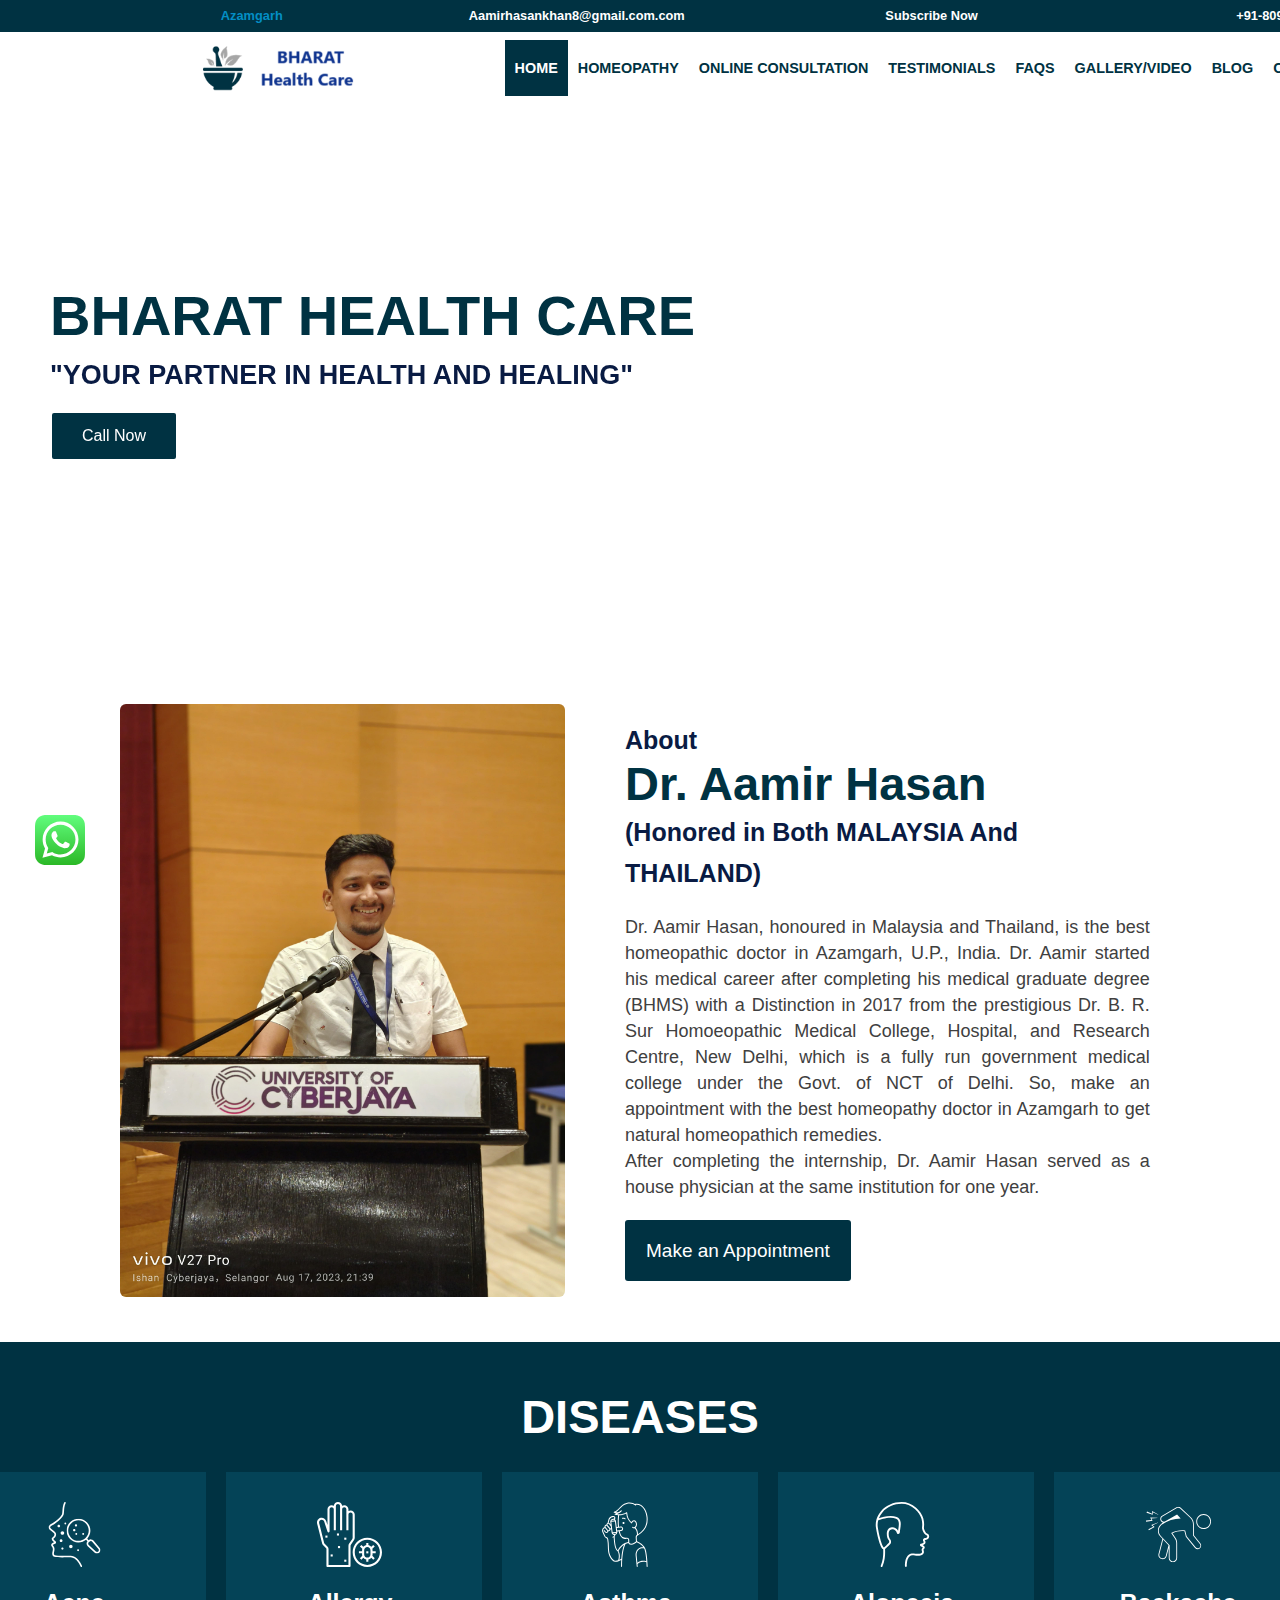
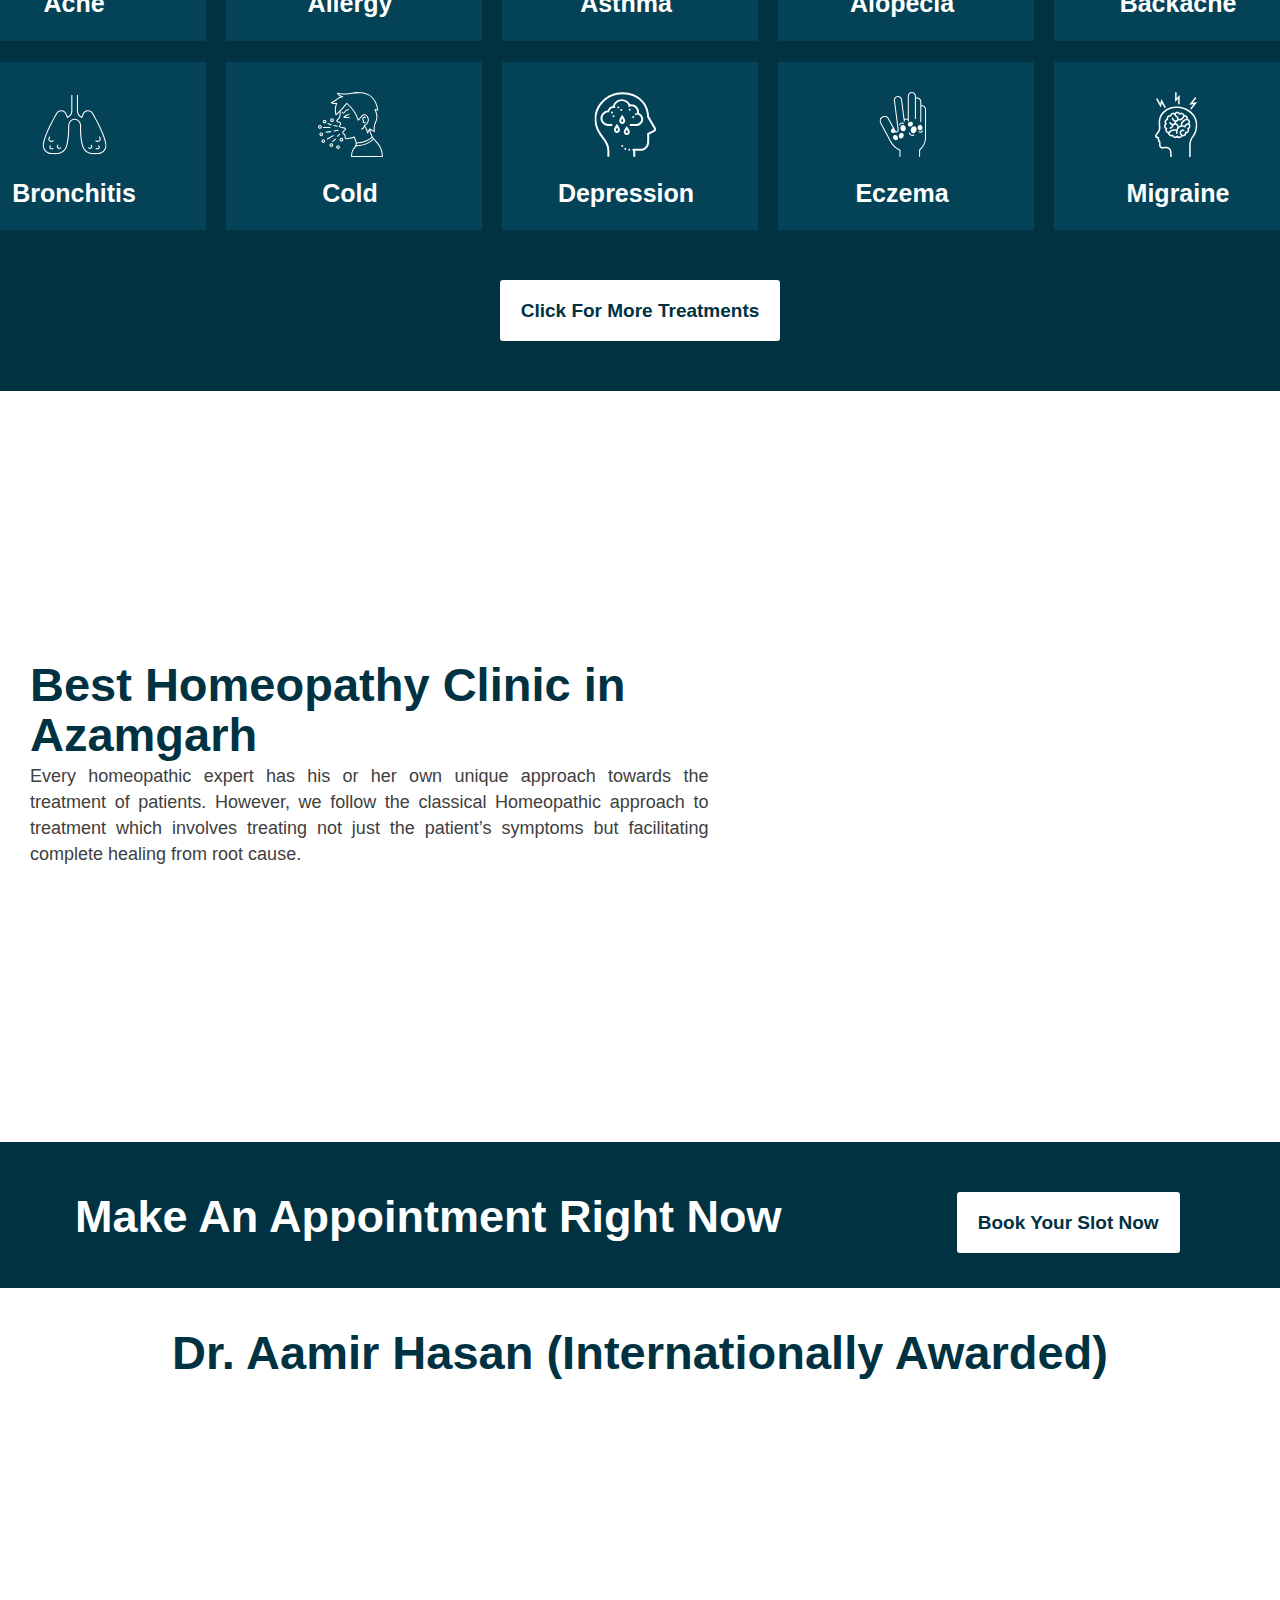
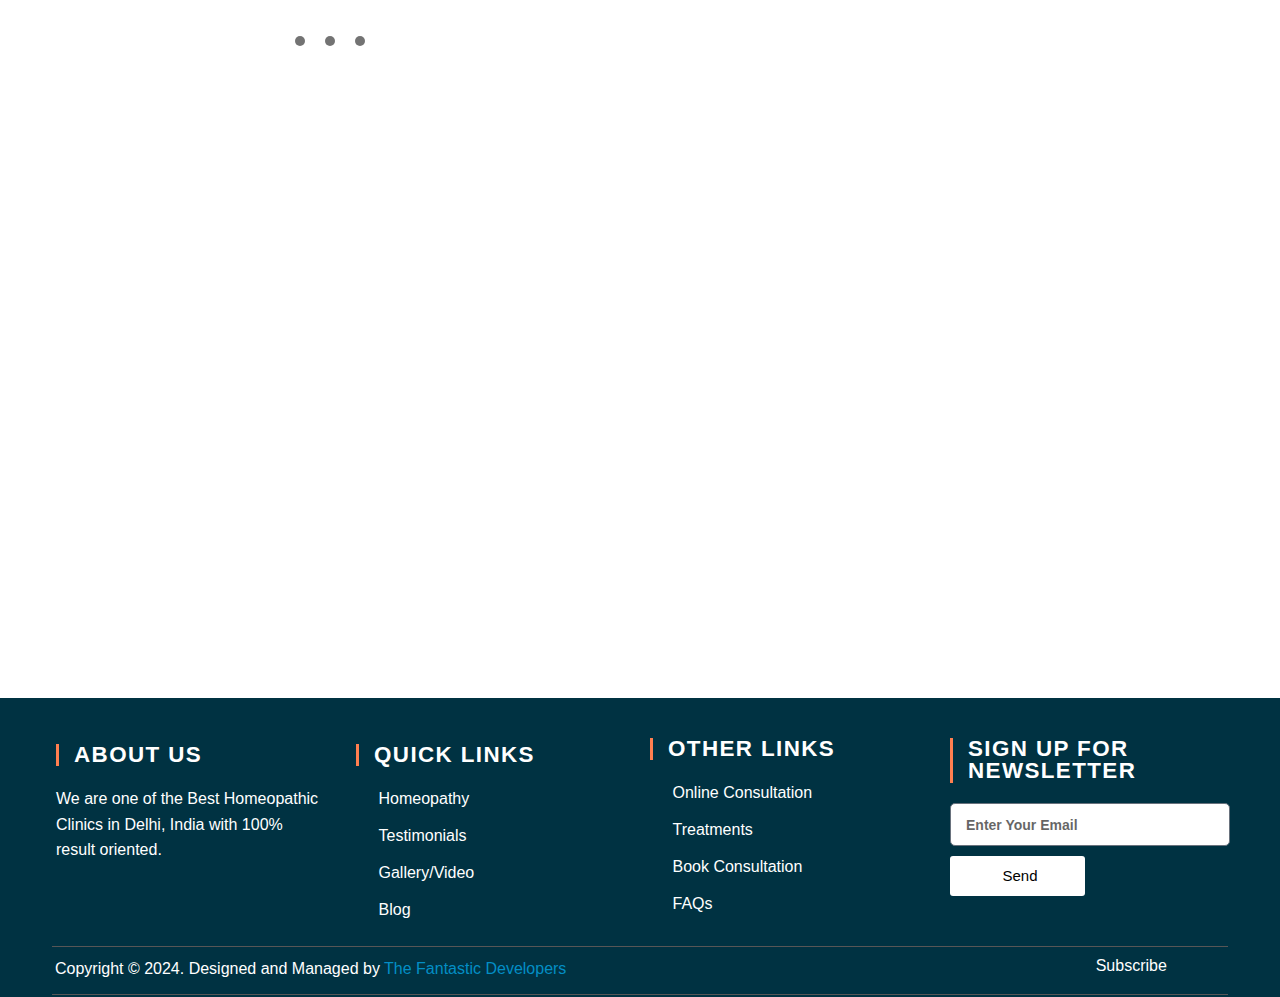
==== commit ec47fa94: "Update index.html" ====
--- a/index.html
+++ b/index.html
@@ -742,7 +742,7 @@
 					<div class="elementor-swiper" bis_skin_checked="1">
 			<div class="elementor-slides-wrapper elementor-main-swiper swiper" dir="ltr" data-animation="fadeInUp" bis_skin_checked="1">
 				<div class="swiper-wrapper elementor-slides" bis_skin_checked="1">
-										<div class="elementor-repeater-item-a54ab3b swiper-slide" bis_skin_checked="1"><div class="swiper-slide-bg elementor-ken-burns--active" role="img" bis_skin_checked="1"></div><div class="swiper-slide-inner" bis_skin_checked="1"><div class="swiper-slide-contents animated fadeInUp" bis_skin_checked="1"><div class="elementor-slide-heading" bis_skin_checked="1">BHARAT<br>HEALTH CARE</div><div class="elementor-slide-description" bis_skin_checked="1">"A POSITIVE COMMITMENT TO HEALING"</div><a href="tel:+918090463054" class="elementor-button elementor-slide-button elementor-size-xs" bis_skin_checked="1">Call Now</a></div></div></div>				</div>
+										<div class="elementor-repeater-item-a54ab3b swiper-slide" bis_skin_checked="1"><div class="" role="img" bis_skin_checked="1"></div><div class="swiper-slide-inner" bis_skin_checked="1"><div class="swiper-slide-contents animated fadeInUp" bis_skin_checked="1"><div class="elementor-slide-heading" bis_skin_checked="1">BHARAT<br>HEALTH CARE</div><div class="elementor-slide-description" bis_skin_checked="1">"A POSITIVE COMMITMENT TO HEALING"</div><a href="tel:+918090463054" class="elementor-button elementor-slide-button elementor-size-xs" bis_skin_checked="1">Call Now</a></div></div></div>				</div>
 							</div>
 		</div>
 				</div>
@@ -1066,7 +1066,7 @@
 		<div class="elementor-element elementor-element-0e89b65 e-con-full e-flex e-con e-child" data-id="0e89b65" data-element_type="container" bis_skin_checked="1">
 				<div class="elementor-element elementor-element-47fa8bb elementor-widget elementor-widget-heading" data-id="47fa8bb" data-element_type="widget" data-widget_type="heading.default" bis_skin_checked="1">
 				<div class="elementor-widget-container" bis_skin_checked="1">
-			<h1 class="elementor-heading-title elementor-size-default">Best Homeopathy Clinic in Delhi</h1>		</div>
+			<h1 class="elementor-heading-title elementor-size-default">Best Homeopathy Clinic in Azamgarh</h1>		</div>
 				</div>
 				<div class="elementor-element elementor-element-22bda30 elementor-widget elementor-widget-text-editor" data-id="22bda30" data-element_type="widget" data-widget_type="text-editor.default" bis_skin_checked="1">
 				<div class="elementor-widget-container" bis_skin_checked="1">
@@ -1412,7 +1412,7 @@
 		<div class="elementor-element elementor-element-798f6df e-con-full e-flex e-con e-child" data-id="798f6df" data-element_type="container" bis_skin_checked="1">
 				<div class="elementor-element elementor-element-1f5916c elementor-widget elementor-widget-text-editor" data-id="1f5916c" data-element_type="widget" data-widget_type="text-editor.default" bis_skin_checked="1">
 				<div class="elementor-widget-container" bis_skin_checked="1">
-							<p>Copyright © 2023. Designed and Managed by <a href="https://www.websidezone.com/" target="_blank" rel="noopener" bis_skin_checked="1">Websidezone</a></p>						</div>
+							<p>Copyright © 2024. Designed and Managed by <a href="" target="_blank" rel="noopener" bis_skin_checked="1">The Fantastic Dev.</a></p>						</div>
 				</div>
 				</div>
 		<div class="elementor-element elementor-element-86eb9df e-con-full e-flex e-con e-child" data-id="86eb9df" data-element_type="container" bis_skin_checked="1">
@@ -1621,4 +1621,4 @@
 <script>class RocketElementorAnimation{constructor(){this.deviceMode=document.createElement("span"),this.deviceMode.id="elementor-device-mode",this.deviceMode.setAttribute("class","elementor-screen-only"),document.body.appendChild(this.deviceMode)}_detectAnimations(){let t=getComputedStyle(this.deviceMode,":after").content.replace(/"/g,"");this.animationSettingKeys=this._listAnimationSettingsKeys(t),document.querySelectorAll(".elementor-invisible[data-settings]").forEach(t=>{const e=t.getBoundingClientRect();if(e.bottom>=0&&e.top<=window.innerHeight)try{this._animateElement(t)}catch(t){}})}_animateElement(t){const e=JSON.parse(t.dataset.settings),i=e._animation_delay||e.animation_delay||0,n=e[this.animationSettingKeys.find(t=>e[t])];if("none"===n)return void t.classList.remove("elementor-invisible");t.classList.remove(n),this.currentAnimation&&t.classList.remove(this.currentAnimation),this.currentAnimation=n;let s=setTimeout(()=>{t.classList.remove("elementor-invisible"),t.classList.add("animated",n),this._removeAnimationSettings(t,e)},i);window.addEventListener("rocket-startLoading",function(){clearTimeout(s)})}_listAnimationSettingsKeys(t="mobile"){const e=[""];switch(t){case"mobile":e.unshift("_mobile");case"tablet":e.unshift("_tablet");case"desktop":e.unshift("_desktop")}const i=[];return["animation","_animation"].forEach(t=>{e.forEach(e=>{i.push(t+e)})}),i}_removeAnimationSettings(t,e){this._listAnimationSettingsKeys().forEach(t=>delete e[t]),t.dataset.settings=JSON.stringify(e)}static run(){const t=new RocketElementorAnimation;requestAnimationFrame(t._detectAnimations.bind(t))}}document.addEventListener("DOMContentLoaded",RocketElementorAnimation.run);</script>
 
 
-<span id="elementor-device-mode" class="elementor-screen-only"></span><a id="scrollUp" href="  #top" style="position: fixed; z-index: 2147483647; display: none;" bis_skin_checked="1"><i class="fas fa-chevron-up"></i></a><span id="elementor-device-mode" class="elementor-screen-only"></span><svg style="display: none;" class="e-font-icon-svg-symbols"></svg><script src="./Best Homeopathic Doctor in Azamgarh - Dr. Aamir Hasan/dialog.min.js.download"></script><div class="dialog-widget dialog-lightbox-widget dialog-type-buttons dialog-type-lightbox elementor-popup-modal" id="elementor-popup-modal-2585" aria-modal="true" role="document" tabindex="0" bis_skin_checked="1" style="display: none;"><div class="dialog-widget-content dialog-lightbox-widget-content animated" bis_skin_checked="1"><a role="button" tabindex="0" aria-label="Close" href="  #" class="dialog-close-button dialog-lightbox-close-button"><i class="eicon-close"></i></a><div class="dialog-header dialog-lightbox-header" bis_skin_checked="1"></div><div class="dialog-message dialog-lightbox-message" bis_skin_checked="1"></div><div class="dialog-buttons-wrapper dialog-lightbox-buttons-wrapper" bis_skin_checked="1"></div></div></div></body></html>+<span id="elementor-device-mode" class="elementor-screen-only"></span><a id="scrollUp" href="  #top" style="position: fixed; z-index: 2147483647; display: none;" bis_skin_checked="1"><i class="fas fa-chevron-up"></i></a><span id="elementor-device-mode" class="elementor-screen-only"></span><svg style="display: none;" class="e-font-icon-svg-symbols"></svg><script src="./Best Homeopathic Doctor in Azamgarh - Dr. Aamir Hasan/dialog.min.js.download"></script><div class="dialog-widget dialog-lightbox-widget dialog-type-buttons dialog-type-lightbox elementor-popup-modal" id="elementor-popup-modal-2585" aria-modal="true" role="document" tabindex="0" bis_skin_checked="1" style="display: none;"><div class="dialog-widget-content dialog-lightbox-widget-content animated" bis_skin_checked="1"><a role="button" tabindex="0" aria-label="Close" href="  #" class="dialog-close-button dialog-lightbox-close-button"><i class="eicon-close"></i></a><div class="dialog-header dialog-lightbox-header" bis_skin_checked="1"></div><div class="dialog-message dialog-lightbox-message" bis_skin_checked="1"></div><div class="dialog-buttons-wrapper dialog-lightbox-buttons-wrapper" bis_skin_checked="1"></div></div></div></body></html>
